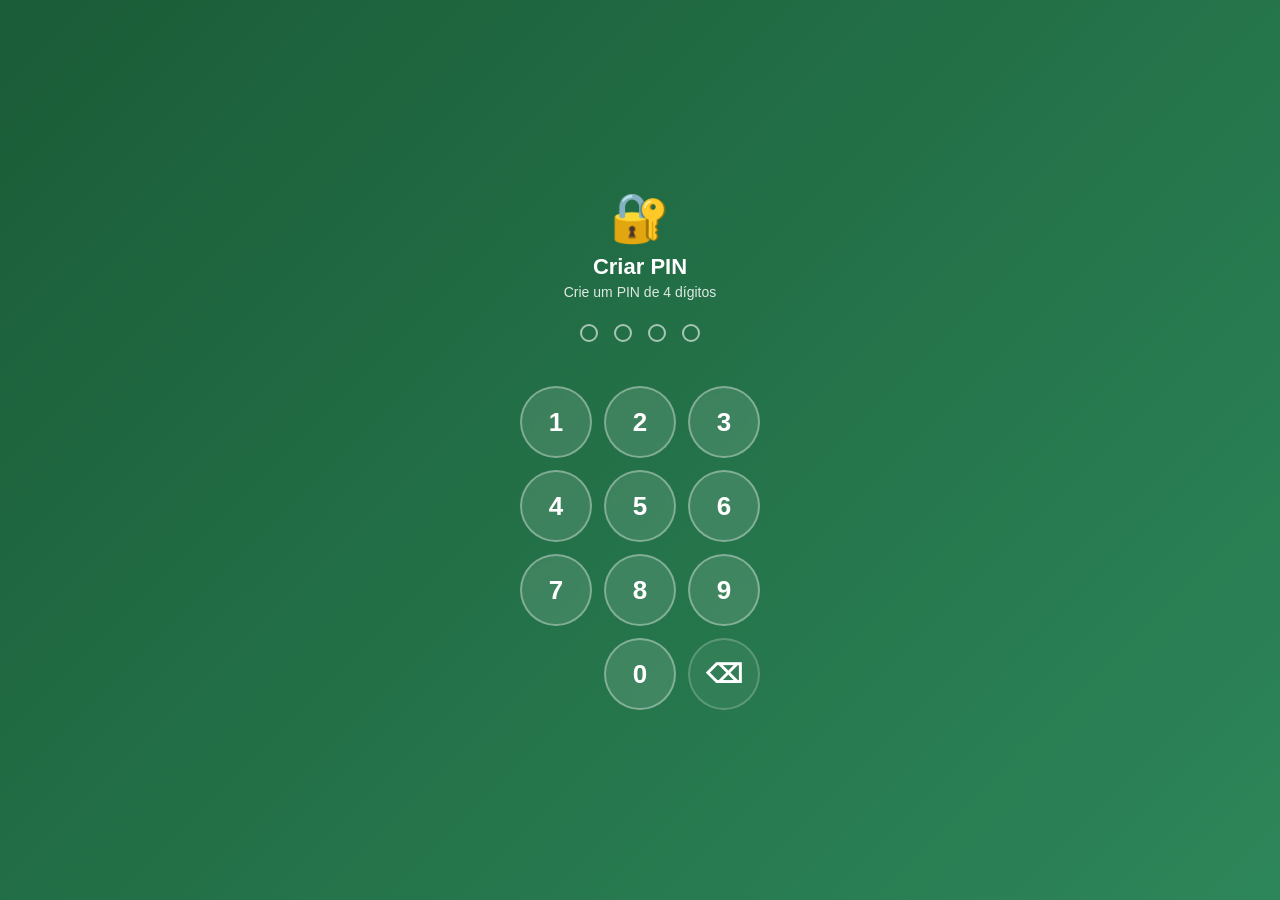
==== index.html @ 56c89a33 "Update index.html" ====
<!DOCTYPE html>
<html lang="pt-BR">
<head>
    <meta charset="UTF-8">
    <meta name="viewport" content="width=device-width, initial-scale=1.0, user-scalable=no, viewport-fit=cover">
    <meta name="theme-color" content="#2d8659">
    <meta name="apple-mobile-web-app-capable" content="yes">
    <meta name="apple-mobile-web-app-status-bar-style" content="black-translucent">
    <title>O Bolso do Fred</title>
    <link rel="manifest" href="./manifest.json">
    <link rel="apple-touch-icon" href="./icons/icon-192.png">
    <link rel="icon" type="image/png" href="./icons/icon-192.png">
    <link rel="stylesheet" href="./style.css">
</head>
<body>

<!-- TOAST -->
<div id="toast" class="toast"></div>

<!-- ===== ONBOARDING WIZARD ===== -->
<div class="modal-overlay" id="onboarding-overlay">
    <div class="modal onboarding-modal">
        <!-- STEP 1: Boas-vindas -->
        <div class="onboarding-step active" id="onboarding-step-1">
            <div class="onboarding-illustration">🎉</div>
            <h2 class="onboarding-title">Bem-vindo ao Bolso do Fred!</h2>
            <p class="onboarding-text">
                Vamos configurar seu app em poucos segundos para que tudo funcione perfeitamente desde o início.
            </p>
            <button class="btn-primary onboarding-btn" onclick="onboardingNext(2)">Começar →</button>
        </div>
        <!-- STEP 2: Saldo em conta -->
        <div class="onboarding-step" id="onboarding-step-2">
            <div class="onboarding-illustration">🏦</div>
            <h2 class="onboarding-title">Saldo em conta</h2>
            <p class="onboarding-text">
                Quanto você tem disponível hoje nas suas contas bancárias, carteira digital, etc?
            </p>
            <div class="form-group">
                <label class="form-label">Saldo atual em conta</label>
                <input type="tel" id="onboarding-saldo-conta" class="form-input input-valor" placeholder="R$ 0,00" inputmode="decimal">
            </div>
            <p class="onboarding-hint">💡 Se não souber o valor exato, coloque uma estimativa. Você pode ajustar depois em Configurações.</p>
            <div class="onboarding-nav">
                <button class="btn-secundario" onclick="onboardingBack(1)">← Voltar</button>
                <button class="btn-primary onboarding-btn" onclick="onboardingNext(3)">Próximo →</button>
            </div>
        </div>
        <!-- STEP 3: Investimentos -->
        <div class="onboarding-step" id="onboarding-step-3">
            <div class="onboarding-illustration">📈</div>
            <h2 class="onboarding-title">Investimentos</h2>
            <p class="onboarding-text">
                Possui algum valor investido? (poupança, CDB, ações, cripto, etc.)
            </p>
            <div class="form-group">
                <label class="form-label">Total investido</label>
                <input type="tel" id="onboarding-saldo-invest" class="form-input input-valor" placeholder="R$ 0,00" inputmode="decimal">
            </div>
            <p class="onboarding-hint">💡 Se não tem investimentos, pode deixar em R$ 0,00.</p>
            <div class="onboarding-nav">
                <button class="btn-secundario" onclick="onboardingBack(2)">← Voltar</button>
                <button class="btn-primary onboarding-btn" onclick="onboardingNext(4)">Próximo →</button>
            </div>
        </div>
        <!-- STEP 4: Confirmação -->
        <div class="onboarding-step" id="onboarding-step-4">
            <div class="onboarding-illustration">✅</div>
            <h2 class="onboarding-title">Tudo pronto!</h2>
            <p class="onboarding-text">Confira seus saldos iniciais:</p>
            <div class="onboarding-resumo">
                <div class="onboarding-resumo-row">
                    <span class="onboarding-resumo-label">🏦 Saldo em conta</span>
                    <span class="onboarding-resumo-valor" id="onboarding-confirm-conta">R$ 0,00</span>
                </div>
                <div class="onboarding-resumo-row">
                    <span class="onboarding-resumo-label">📈 Investimentos</span>
                    <span class="onboarding-resumo-valor" id="onboarding-confirm-invest">R$ 0,00</span>
                </div>
                <div class="onboarding-resumo-row destaque">
                    <span class="onboarding-resumo-label"><strong>💰 Patrimônio total</strong></span>
                    <span class="onboarding-resumo-valor destaque" id="onboarding-confirm-total">R$ 0,00</span>
                </div>
            </div>
            <p class="onboarding-hint">💡 Você pode alterar esses valores a qualquer momento em <strong>Mais → Configurações</strong>.</p>
            <button class="btn-primary onboarding-btn" onclick="onboardingFinish()">🚀 Começar a usar!</button>
        </div>
        <!-- Indicador de progresso -->
        <div class="onboarding-progress">
            <div class="onboarding-dot active" data-step="1"></div>
            <div class="onboarding-dot" data-step="2"></div>
            <div class="onboarding-dot" data-step="3"></div>
            <div class="onboarding-dot" data-step="4"></div>
        </div>
    </div>
</div>

<!-- ===== TELA PIN ===== -->
<div id="screen-pin" class="screen active">
    <div class="pin-container">
        <div class="pin-logo">💰</div>
        <h1 class="pin-title">O Bolso do Fred</h1>
        <p class="pin-subtitle">Digite seu PIN</p>
        <div class="pin-dots" id="pin-dots">
            <span class="dot"></span><span class="dot"></span><span class="dot"></span><span class="dot"></span>
        </div>
        <p class="pin-error" id="pin-error"></p>
        <div class="pin-pad">
            <button class="pin-key" data-key="1">1</button>
            <button class="pin-key" data-key="2">2</button>
            <button class="pin-key" data-key="3">3</button>
            <button class="pin-key" data-key="4">4</button>
            <button class="pin-key" data-key="5">5</button>
            <button class="pin-key" data-key="6">6</button>
            <button class="pin-key" data-key="7">7</button>
            <button class="pin-key" data-key="8">8</button>
            <button class="pin-key" data-key="9">9</button>
            <button class="pin-key pin-key-empty"></button>
            <button class="pin-key" data-key="0">0</button>
            <button class="pin-key pin-key-delete" data-key="delete">⌫</button>
        </div>
    </div>
</div>

<!-- ===== TELA CRIAR PIN ===== -->
<div id="screen-create-pin" class="screen">
    <div class="pin-container">
        <div class="pin-logo">🔐</div>
        <h1 class="pin-title">Criar PIN</h1>
        <p class="pin-subtitle" id="create-pin-subtitle">Crie um PIN de 4 dígitos</p>
        <div class="pin-dots" id="create-pin-dots">
            <span class="dot"></span><span class="dot"></span><span class="dot"></span><span class="dot"></span>
        </div>
        <p class="pin-error" id="create-pin-error"></p>
        <div class="pin-pad">
            <button class="pin-key" data-create-key="1">1</button>
            <button class="pin-key" data-create-key="2">2</button>
            <button class="pin-key" data-create-key="3">3</button>
            <button class="pin-key" data-create-key="4">4</button>
            <button class="pin-key" data-create-key="5">5</button>
            <button class="pin-key" data-create-key="6">6</button>
            <button class="pin-key" data-create-key="7">7</button>
            <button class="pin-key" data-create-key="8">8</button>
            <button class="pin-key" data-create-key="9">9</button>
            <button class="pin-key pin-key-empty"></button>
            <button class="pin-key" data-create-key="0">0</button>
            <button class="pin-key pin-key-delete" data-create-key="delete">⌫</button>
        </div>
    </div>
</div>

<!-- ===== DASHBOARD ===== -->
<div id="screen-dashboard" class="screen">
    <div class="header-dashboard">
        <div class="header-left">
            <h1 class="header-title">O Bolso do Fred</h1>
            <p class="header-month" id="mes-atual">Abril</p>
        </div>
        <button class="header-btn-icon" id="btn-settings">⚙️</button>
    </div>
    <div class="content-scroll">
        <!-- Patrimônio -->
        <div class="card card-patrimonio">
            <div class="patrimonio-header">
                <span class="patrimonio-label">Patrimônio Total</span>
            </div>
            <div class="patrimonio-valor" id="patrimonio-total">R$ 0,00</div>
            <div class="patrimonio-detalhes">
                <div class="patrimonio-item"><span class="patrimonio-item-label">Saldo Livre</span><span class="patrimonio-item-valor" id="saldo-livre">R$ 0,00</span></div>
                <div class="patrimonio-item"><span class="patrimonio-item-label">Investido</span><span class="patrimonio-item-valor" id="total-investido">R$ 0,00</span></div>
            </div>
        </div>
        <!-- Resumo -->
        <div class="card card-resumo">
            <div class="resumo-grid">
                <div class="resumo-item receita"><span class="resumo-label">Receitas</span><span class="resumo-valor" id="total-receitas">+ R$ 0,00</span></div>
                <div class="resumo-item gasto"><span class="resumo-label">Gastos</span><span class="resumo-valor" id="total-gastos">- R$ 0,00</span></div>
                <div class="resumo-item investimento"><span class="resumo-label">Investido</span><span class="resumo-valor" id="total-investido-mes">→ R$ 0,00</span></div>
            </div>
        </div>
        <!-- Orçamento -->
        <div class="card" id="card-orcamento" style="display:none;">
            <div class="card-header"><span class="card-title">🎯 Orçamento & Metas</span><button class="card-link" id="btn-ver-metas">Ver Todas →</button></div>
            <div id="orcamento-geral"></div>
            <div id="metas-preview"></div>
        </div>
        <!-- Fixas Pendentes -->
        <div class="card" id="card-fixas-pendentes" style="display:none;">
            <div class="card-header"><span class="card-title">🔁 Fixas Pendentes</span><button class="card-link" id="btn-ver-fixas-dash">Ver Todas →</button></div>
            <div id="fixas-pendentes-list"></div>
            <button class="btn-secundario" id="btn-aplicar-fixas-dash" style="margin-top:8px;">✅ Aplicar Todas</button>
        </div>
        <!-- Movimentações -->
        <div class="card">
            <div class="card-header"><span class="card-title">📋 Últimas Movimentações</span><button class="card-link" id="btn-ver-todas">Ver Todas →</button></div>
            <div id="movimentacoes-list"></div>
        </div>
    </div>
</div>

<!-- ===== NOVO REGISTRO ===== -->
<div id="screen-novo-registro" class="screen">
    <div class="header-sub">
        <button class="header-btn-back" id="btn-back-registro">← Voltar</button>
        <h2 class="header-sub-title" id="titulo-registro">Novo Registro</h2>
    </div>
    <div class="content-scroll">
        <form id="form-registro" class="form-container">
            <div class="tipo-selector">
                <button type="button" class="tipo-btn active" data-tipo="gasto">💸 Gasto</button>
                <button type="button" class="tipo-btn" data-tipo="receita">💵 Receita</button>
                <button type="button" class="tipo-btn" data-tipo="investimento">📈 Investir</button>
                <button type="button" class="tipo-btn" data-tipo="resgate">🔄 Resgate</button>
            </div>
            <div class="form-group">
                <label class="form-label">Valor *</label>
                <input type="text" inputmode="numeric" id="input-valor" class="form-input input-valor" placeholder="0,00" required>
            </div>
            <div class="form-group">
                <label class="form-label">Descrição</label>
                <input type="text" id="input-descricao" class="form-input" placeholder="Ex: Almoço no restaurante" maxlength="50">
            </div>
            <div class="form-group">
                <label class="form-label">Data *</label>
                <input type="date" id="input-data" class="form-input" required>
            </div>
            <div class="form-group" id="group-categoria">
                <label class="form-label">Categoria</label>
                <select id="select-categoria" class="form-input"></select>
            </div>
            <div class="form-group" id="group-metodo">
                <label class="form-label">Método</label>
                <div class="chips" id="chips-metodo">
                    <button type="button" class="chip active" data-metodo="credito">💳 Crédito</button>
                    <button type="button" class="chip" data-metodo="debito">💰 Débito</button>
                    <button type="button" class="chip" data-metodo="pix">📲 Pix</button>
                    <button type="button" class="chip" data-metodo="boleto">📄 Boleto</button>
                    <button type="button" class="chip" data-metodo="dinheiro">💵 Dinheiro</button>
                </div>
            </div>
            <div class="form-group hidden" id="group-tipo-investimento">
                <label class="form-label">Tipo de Investimento</label>
                <select id="select-tipo-investimento" class="form-input">
                    <option value="cdb">🏦 CDB</option>
                    <option value="tesouro">🇧🇷 Tesouro Direto</option>
                    <option value="fundo">📊 Fundo</option>
                    <option value="acoes">📈 Ações</option>
                    <option value="fii">🏢 FII</option>
                    <option value="cripto">₿ Cripto</option>
                    <option value="poupanca">🐷 Poupança</option>
                    <option value="previdencia">🔮 Previdência</option>
                    <option value="outro">📌 Outro</option>
                </select>
            </div>
            <div class="form-group">
                <label class="form-label">Nota (opcional)</label>
                <textarea id="input-nota" class="form-input form-textarea" placeholder="Anotação extra..." maxlength="100"></textarea>
            </div>
            <button type="submit" class="btn-primary" id="btn-salvar">💾 Salvar</button>
        </form>
    </div>
</div>

<!-- ===== HISTÓRICO ===== -->
<div id="screen-historico" class="screen">
    <div class="header-sub">
        <button class="header-btn-back" data-back="dashboard">← Voltar</button>
        <h2 class="header-sub-title">Histórico</h2>
    </div>
    <div class="content-scroll">
        <div class="filtros-container">
            <div class="filtro-chips">
                <button class="filtro-chip active" data-filtro-tipo="todos">Todos</button>
                <button class="filtro-chip" data-filtro-tipo="receita">Receitas</button>
                <button class="filtro-chip" data-filtro-tipo="gasto">Gastos</button>
                <button class="filtro-chip" data-filtro-tipo="investimento">Invest.</button>
                <button class="filtro-chip" data-filtro-tipo="resgate">Resgates</button>
            </div>
            <div class="filtro-mes">
                <button class="filtro-mes-btn" id="filtro-mes-prev">◀</button>
                <span class="filtro-mes-label" id="filtro-mes-label">Abril 2026</span>
                <button class="filtro-mes-btn" id="filtro-mes-next">▶</button>
                <button class="filtro-chip filtro-todos-meses" id="filtro-todos-meses">Todos</button>
            </div>
        </div>
        <div class="historico-summary">
            <span id="historico-count">0 registros</span>
            <span id="historico-soma">Saldo: R$ 0,00</span>
        </div>
        <div id="historico-list"></div>
    </div>
</div>

<!-- ===== GRÁFICOS ===== -->
<div id="screen-graficos" class="screen">
    <div class="header-sub">
        <button class="header-btn-back" data-back="dashboard">← Voltar</button>
        <h2 class="header-sub-title">Gráficos</h2>
    </div>
    <div class="content-scroll">
        <div class="filtro-mes" style="margin-bottom:16px;">
            <button class="filtro-mes-btn" id="grafico-mes-prev">◀</button>
            <span class="filtro-mes-label" id="grafico-mes-label">Abril 2026</span>
            <button class="filtro-mes-btn" id="grafico-mes-next">▶</button>
        </div>
        <div class="card"><div class="card-header"><span class="card-title">⚖️ Balanço</span></div><div id="grafico-balanco"></div></div>
        <div class="card"><div class="card-header"><span class="card-title">🥧 Gastos por Categoria</span></div><div id="grafico-pizza-container"></div></div>
        <div class="card"><div class="card-header"><span class="card-title">📊 Últimos 6 Meses</span></div><div class="barras-legenda"><span class="legenda-item"><span class="legenda-dot" style="background:var(--green-medium)"></span>Receitas</span><span class="legenda-item"><span class="legenda-dot" style="background:var(--red-medium)"></span>Gastos</span><span class="legenda-item"><span class="legenda-dot" style="background:var(--purple-medium)"></span>Invest.</span></div><div class="barras-container" id="grafico-barras-container"></div></div>
        <div class="card"><div class="card-header"><span class="card-title">💰 Evolução do Patrimônio</span></div><div id="grafico-patrimonio-container"></div></div>
        <div class="card"><div class="card-header"><span class="card-title">🏆 Top 5 Maiores Gastos</span></div><div id="grafico-top-list"></div></div>
        <div class="card">
            <div class="card-header"><span class="card-title">📊 Projeção Financeira</span></div>
            <div id="projecao-chart-container"></div>
            <div id="projecao-tabela"></div>
            <div id="projecao-info"></div>
        </div>
    </div>
</div>

<!-- ===== METAS ===== -->
<div id="screen-metas" class="screen">
    <div class="header-sub">
        <button class="header-btn-back" data-back="dashboard">← Voltar</button>
        <h2 class="header-sub-title">Metas & Orçamento</h2>
    </div>
    <div class="content-scroll">
        <div class="card">
            <div class="card-header"><span class="card-title">💰 Orçamento Geral</span></div>
            <p class="card-desc">Limite mensal total de gastos</p>
            <div class="form-group"><input type="text" inputmode="numeric" id="input-orcamento-geral" class="form-input" placeholder="0,00"></div>
            <button class="btn-primary" id="btn-salvar-orcamento">💾 Salvar Orçamento</button>
            <div id="orcamento-status" style="margin-top:12px;"></div>
        </div>
        <div class="card">
            <div class="card-header"><span class="card-title">🎯 Metas por Categoria</span></div>
            <div id="metas-categorias-list"></div>
        </div>
        <div class="card">
            <div class="card-header"><span class="card-title">📊 Resumo</span></div>
            <div id="metas-resumo-list"></div>
        </div>
    </div>
</div>

<!-- ===== FIXAS ===== -->
<div id="screen-fixas" class="screen">
    <div class="header-sub">
        <button class="header-btn-back" data-back="dashboard">← Voltar</button>
        <h2 class="header-sub-title">Receitas & Gastos Fixos</h2>
    </div>
    <div class="content-scroll">
        <div class="card" id="card-fixas-pend-full" style="display:none;">
            <div class="card-header"><span class="card-title">⏳ Pendentes este mês</span></div>
            <div id="fixas-pend-full-list"></div>
            <button class="btn-secundario" id="btn-aplicar-todas" style="margin-top:8px;">✅ Aplicar Todas</button>
        </div>
        <div class="filtro-chips" style="margin-bottom:12px;">
            <button class="filtro-chip active" data-filtro-fixa="todos">Todas</button>
            <button class="filtro-chip" data-filtro-fixa="receita">Receitas</button>
            <button class="filtro-chip" data-filtro-fixa="gasto">Gastos</button>
            <button class="filtro-chip" data-filtro-fixa="investimento">Invest.</button>
        </div>
        <div id="fixas-list"></div>
        <div class="card" style="margin-top:16px;"><div id="fixas-totais"></div></div>
        <button class="btn-primary" id="btn-nova-fixa" style="margin-top:16px;">➕ Nova Fixa</button>
    </div>
</div>

<!-- ===== MAIS ===== -->
<div id="screen-mais" class="screen">
    <div class="header-sub">
        <button class="header-btn-back" data-back="dashboard">← Voltar</button>
        <h2 class="header-sub-title">Mais</h2>
    </div>
    <div class="content-scroll">
        <div class="mais-grid">
            <button class="mais-item" data-mais-nav="metas"><span class="mais-icon">🎯</span><span class="mais-label">Metas</span></button>
            <button class="mais-item" data-mais-nav="fixas"><span class="mais-icon">🔁</span><span class="mais-label">Fixas</span></button>
            <button class="mais-item" data-mais-nav="categorias"><span class="mais-icon">🏷️</span><span class="mais-label">Categorias</span></button>
            <button class="mais-item" data-mais-nav="dados"><span class="mais-icon">📁</span><span class="mais-label">Dados</span></button>
            <button class="mais-item" data-mais-nav="notificacoes"><span class="mais-icon">🔔</span><span class="mais-label">Alertas</span></button>
            <button class="mais-item" data-mais-nav="settings"><span class="mais-icon">⚙️</span><span class="mais-label">Config.</span></button>
        </div>
    </div>
</div>

<!-- ===== CATEGORIAS ===== -->
<div id="screen-categorias" class="screen">
    <div class="header-sub">
        <button class="header-btn-back" data-back="mais">← Voltar</button>
        <h2 class="header-sub-title">Categorias</h2>
    </div>
    <div class="content-scroll">
        <div class="card">
            <div class="card-header"><span class="card-title">🏷️ Suas Categorias</span></div>
            <p class="card-desc">Gerencie as categorias de gastos</p>
            <div id="categorias-list"></div>
            <button class="btn-primary" id="btn-nova-categoria" style="margin-top:16px;">➕ Nova Categoria</button>
        </div>
    </div>
</div>

<!-- ===== DADOS ===== -->
<div id="screen-dados" class="screen">
    <div class="header-sub">
        <button class="header-btn-back" data-back="mais">← Voltar</button>
        <h2 class="header-sub-title">Dados</h2>
    </div>
    <div class="content-scroll">
        <div class="card">
            <div class="card-header"><span class="card-title">📊 Estatísticas</span></div>
            <div id="dados-stats"></div>
        </div>
        <div class="card">
            <div class="card-header"><span class="card-title">💾 Backup JSON</span></div>
            <button class="btn-primary" id="btn-exportar-json">📤 Exportar Backup</button>
            <div style="margin-top:12px;"><label class="btn-secundario" style="display:inline-block;cursor:pointer;">📥 Importar Backup<input type="file" id="input-importar-json" accept=".json" style="display:none;"></label></div>
        </div>
        <div class="card">
            <div class="card-header"><span class="card-title">📊 Exportar CSV</span></div>
            <div class="filtro-mes" style="margin-bottom:12px;">
                <button class="filtro-mes-btn" id="csv-mes-prev">◀</button>
                <span class="filtro-mes-label" id="csv-mes-label">Abril 2026</span>
                <button class="filtro-mes-btn" id="csv-mes-next">▶</button>
                <button class="filtro-chip filtro-todos-meses" id="csv-todos-meses">Todos</button>
            </div>
            <div class="chips" style="margin-bottom:12px;">
                <button class="chip active" id="csv-formato-excel">Excel (;)</button>
                <button class="chip" id="csv-formato-sheets">Sheets (,)</button>
            </div>
            <button class="btn-primary" id="btn-exportar-csv">📊 Exportar CSV</button>
        </div>
        <div class="card">
            <div class="card-header"><span class="card-title">📝 Relatório Mensal</span></div>
            <div class="filtro-mes" style="margin-bottom:12px;">
                <button class="filtro-mes-btn" id="relatorio-mes-prev">◀</button>
                <span class="filtro-mes-label" id="relatorio-mes-label">Abril 2026</span>
                <button class="filtro-mes-btn" id="relatorio-mes-next">▶</button>
            </div>
            <button class="btn-primary" id="btn-gerar-relatorio">📝 Gerar Relatório</button>
            <div id="relatorio-output" style="display:none;margin-top:12px;">
                <pre id="relatorio-texto" class="relatorio-pre"></pre>
                <div class="relatorio-actions">
                    <button class="btn-secundario" id="btn-copiar-relatorio">📋 Copiar</button>
                    <button class="btn-secundario" id="btn-compartilhar-relatorio">📤 Compartilhar</button>
                </div>
            </div>
        </div>
    </div>
</div>

<!-- ===== NOTIFICAÇÕES ===== -->
<div id="screen-notificacoes" class="screen">
    <div class="header-sub">
        <button class="header-btn-back" data-back="mais">← Voltar</button>
        <h2 class="header-sub-title">Alertas & Lembretes</h2>
    </div>
    <div class="content-scroll">
        <div class="card">
            <div class="notif-status"><span class="notif-status-icon" id="notif-status-icon">🔕</span><span class="notif-status-text" id="notif-status-text">Notificações desativadas</span></div>
            <button class="btn-primary" id="btn-ativar-notif">🔔 Ativar Notificações</button>
        </div>
        <div class="card">
            <div class="card-header"><span class="card-title">⚙️ Preferências</span></div>
            <div class="setting-row"><span class="setting-label">🔁 Alerta de Fixas</span><label class="toggle"><input type="checkbox" id="toggle-alerta-fixas" checked><span class="toggle-slider"></span></label></div>
            <div class="setting-row"><span class="setting-label">🎯 Alerta de Metas</span><label class="toggle"><input type="checkbox" id="toggle-alerta-metas" checked><span class="toggle-slider"></span></label></div>
            <div class="setting-row"><span class="setting-label">📊 Resumo Semanal</span><label class="toggle"><input type="checkbox" id="toggle-alerta-semanal"><span class="toggle-slider"></span></label></div>
            <div class="setting-row"><span class="setting-label">⏰ Horário</span><select id="select-notif-hora" class="form-input" style="width:auto;"><option value="08:00">08:00</option><option value="09:00">09:00</option><option value="10:00">10:00</option><option value="12:00">12:00</option><option value="18:00">18:00</option><option value="20:00" selected>20:00</option><option value="22:00">22:00</option></select></div>
            <button class="btn-secundario" id="btn-salvar-horario">💾 Salvar Horário</button>
        </div>
        <div class="card">
            <div class="card-header"><span class="card-title">📌 Lembretes</span></div>
            <div id="lembretes-list"></div>
            <button class="btn-primary" id="btn-novo-lembrete" style="margin-top:12px;">➕ Novo Lembrete</button>
        </div>
        <div class="card">
            <div class="card-header"><span class="card-title">📜 Histórico de Notificações</span></div>
            <div id="notificacoes-historico-list"></div>
            <button class="btn-secundario" id="btn-limpar-notifs" style="margin-top:8px;">🗑️ Limpar Histórico</button>
        </div>
    </div>
</div>

<!-- ===== CONFIGURAÇÕES ===== -->
<div id="screen-settings" class="screen">
    <div class="header-sub">
        <button class="header-btn-back" data-back="dashboard">← Voltar</button>
        <h2 class="header-sub-title">Configurações</h2>
    </div>
    <div class="content-scroll">
        <div class="card">
            <div class="card-header"><span class="card-title">🏦 Saldo Inicial</span></div>
            <p class="card-desc">Informe seus saldos atuais para o app calcular corretamente desde o início.</p>
            <div class="form-group">
                <label class="form-label">Saldo em conta (disponível)</label>
                <input type="text" inputmode="numeric" id="input-saldo-inicial" class="form-input" placeholder="0,00">
            </div>
            <div class="form-group">
                <label class="form-label">Total já investido</label>
                <input type="text" inputmode="numeric" id="input-investido-inicial" class="form-input" placeholder="0,00">
            </div>
            <div id="saldo-inicial-status" style="margin-top:8px;"></div>
            <button class="btn-primary" id="btn-salvar-saldo-inicial">💾 Salvar Saldo Inicial</button>
        </div>
        <div class="card">
            <div class="card-header"><span class="card-title">🎨 Aparência</span></div>
            <div class="setting-row"><span class="setting-label">🌙 Modo Escuro</span><label class="toggle"><input type="checkbox" id="toggle-dark-mode"><span class="toggle-slider"></span></label></div>
            <div class="setting-row"><span class="setting-label">🔄 Tema Automático</span><label class="toggle"><input type="checkbox" id="toggle-auto-theme" checked><span class="toggle-slider"></span></label></div>
            <p class="setting-desc" id="theme-auto-desc">Acompanha o sistema</p>
        </div>
        <div class="card">
            <div class="card-header"><span class="card-title">🔐 Segurança</span></div>
            <button class="btn-secundario" id="btn-alterar-pin">🔑 Alterar PIN</button>
        </div>
        <div class="card">
            <div class="card-header"><span class="card-title">⚠️ Zona de Perigo</span></div>
            <button class="btn-danger" id="btn-reset-dados">🗑️ Apagar Todos os Dados</button>
        </div>
        <div class="app-version">O Bolso do Fred v2.5</div>
    </div>
</div>

<!-- ===== MODAIS ===== -->
<!-- Modal Detalhes -->
<div class="modal-overlay" id="modal-overlay">
    <div class="modal">
        <div class="modal-header"><span class="modal-title" id="modal-title">Detalhes</span><button class="modal-close" id="modal-close">✕</button></div>
        <div class="modal-body" id="modal-body"></div>
        <div class="modal-actions"><button class="btn-secundario" id="modal-btn-edit">✏️ Editar</button><button class="btn-danger-sm" id="modal-btn-delete">🗑️ Excluir</button></div>
    </div>
</div>
<!-- Modal Confirmação -->
<div class="modal-overlay" id="modal-confirm-overlay">
    <div class="modal modal-confirm">
        <p class="confirm-text" id="confirm-text">Tem certeza?</p>
        <div class="modal-actions"><button class="btn-secundario" id="confirm-cancel">Cancelar</button><button class="btn-danger-sm" id="confirm-delete">Excluir</button></div>
    </div>
</div>
<!-- Modal Meta -->
<div class="modal-overlay" id="modal-meta-overlay">
    <div class="modal">
        <div class="modal-header"><span class="modal-title" id="modal-meta-title">Meta</span><button class="modal-close" id="modal-meta-close">✕</button></div>
        <div class="modal-body">
            <p id="meta-modal-desc" class="card-desc"></p>
            <div class="form-group"><label class="form-label">Valor limite (mensal)</label><input type="text" inputmode="numeric" id="input-meta-valor" class="form-input" placeholder="0,00"></div>
        </div>
        <div class="modal-actions"><button class="btn-danger-sm" id="meta-btn-remover">🗑️ Remover</button><button class="btn-primary" id="meta-btn-salvar">💾 Salvar</button></div>
    </div>
</div>
<!-- Modal Fixa -->
<div class="modal-overlay" id="modal-fixa-overlay">
    <div class="modal">
        <div class="modal-header"><span class="modal-title" id="modal-fixa-title">Nova Fixa</span><button class="modal-close" id="modal-fixa-close">✕</button></div>
        <div class="modal-body">
            <div class="chips" id="chips-fixa-tipo" style="margin-bottom:12px;">
                <button type="button" class="chip active" data-fixa-tipo="receita">💵 Receita</button>
                <button type="button" class="chip" data-fixa-tipo="gasto">💸 Gasto</button>
                <button type="button" class="chip" data-fixa-tipo="investimento">📈 Invest.</button>
            </div>
            <div class="form-group"><label class="form-label">Descrição *</label><input type="text" id="input-fixa-desc" class="form-input" placeholder="Ex: Salário" maxlength="40"></div>
            <div class="form-group"><label class="form-label">Valor *</label><input type="text" inputmode="numeric" id="input-fixa-valor" class="form-input" placeholder="0,00"></div>
            <div class="form-group"><label class="form-label">Dia do mês</label><select id="select-fixa-dia" class="form-input"></select></div>
            <div class="form-group hidden" id="group-fixa-categoria"><label class="form-label">Categoria</label><select id="select-fixa-categoria" class="form-input"></select></div>
            <div class="form-group hidden" id="group-fixa-tipo-inv"><label class="form-label">Tipo Investimento</label><select id="select-fixa-tipo-inv" class="form-input"><option value="cdb">🏦 CDB</option><option value="tesouro">🇧🇷 Tesouro</option><option value="fundo">📊 Fundo</option><option value="acoes">📈 Ações</option><option value="fii">🏢 FII</option><option value="cripto">₿ Cripto</option><option value="poupanca">🐷 Poupança</option><option value="previdencia">🔮 Previdência</option><option value="outro">📌 Outro</option></select></div>
            <div class="form-group" id="group-fixa-metodo"><label class="form-label">Método</label><select id="select-fixa-metodo" class="form-input"><option value="pix">📲 Pix</option><option value="debito">💰 Débito</option><option value="credito">💳 Crédito</option><option value="boleto">📄 Boleto</option><option value="dinheiro">💵 Dinheiro</option></select></div>
        </div>
        <div class="modal-actions"><button class="btn-secundario" id="fixa-btn-cancelar">Cancelar</button><button class="btn-primary" id="fixa-btn-salvar">💾 Salvar</button></div>
    </div>
</div>
<!-- Modal Fixa Detalhe -->
<div class="modal-overlay" id="modal-fixa-detalhe-overlay">
    <div class="modal">
        <div class="modal-header"><span class="modal-title" id="modal-fixa-detalhe-title">Fixa</span><button class="modal-close" id="modal-fixa-detalhe-close">✕</button></div>
        <div class="modal-body" id="modal-fixa-detalhe-body"></div>
        <div class="modal-actions"><button class="btn-secundario" id="fixa-detalhe-btn-edit">✏️ Editar</button><button class="btn-danger-sm" id="fixa-detalhe-btn-delete">🗑️ Excluir</button></div>
    </div>
</div>
<!-- Modal Import -->
<div class="modal-overlay" id="modal-import-overlay">
    <div class="modal modal-confirm">
        <p class="confirm-text">📥 Importar Backup</p>
        <div id="import-preview"></div>
        <div class="modal-actions"><button class="btn-secundario" id="import-cancel">Cancelar</button><button class="btn-danger-sm" id="import-confirm">Substituir Dados</button></div>
    </div>
</div>
<!-- Modal Lembrete -->
<div class="modal-overlay" id="modal-lembrete-overlay">
    <div class="modal">
        <div class="modal-header"><span class="modal-title">Novo Lembrete</span><button class="modal-close" id="modal-lembrete-close">✕</button></div>
        <div class="modal-body">
            <div class="form-group"><label class="form-label">Título *</label><input type="text" id="input-lembrete-titulo" class="form-input" placeholder="Ex: Pagar conta de luz" maxlength="40"></div>
            <div class="form-group"><label class="form-label">Data</label><input type="date" id="input-lembrete-data" class="form-input"></div>
            <div class="form-group"><label class="form-label">Repetir</label><select id="select-lembrete-repetir" class="form-input"><option value="nao">Não repetir</option><option value="diario">Diário</option><option value="semanal">Semanal</option><option value="mensal">Mensal</option></select></div>
        </div>
        <div class="modal-actions"><button class="btn-secundario" id="lembrete-btn-cancelar">Cancelar</button><button class="btn-primary" id="lembrete-btn-salvar">💾 Salvar</button></div>
    </div>
</div>
<!-- Modal Categoria -->
<div class="modal-overlay" id="modal-categoria-overlay">
    <div class="modal">
        <div class="modal-header"><span class="modal-title" id="modal-categoria-title">Nova Categoria</span><button class="modal-close" id="modal-categoria-close">✕</button></div>
        <div class="modal-body">
            <div class="form-group"><label class="form-label">Emoji / Ícone</label><input type="text" id="input-cat-icon" class="form-input" placeholder="Ex: 🎵" maxlength="4" style="font-size:24px;text-align:center;width:60px;"></div>
            <div class="form-group"><label class="form-label">Nome da Categoria *</label><input type="text" id="input-cat-nome" class="form-input" placeholder="Ex: Música, Pet, Assinaturas..." maxlength="20"></div>
        </div>
        <div class="modal-actions"><button class="btn-secundario" id="cat-btn-cancelar">Cancelar</button><button class="btn-primary" id="cat-btn-salvar">💾 Salvar</button></div>
    </div>
</div>

<!-- ===== NAV ===== -->
<nav class="bottom-nav" id="bottom-nav" style="display:none;">
    <button class="nav-item active" data-nav="dashboard"><span class="nav-icon">🏠</span><span class="nav-label">Início</span></button>
    <button class="nav-item" data-nav="historico"><span class="nav-icon">📋</span><span class="nav-label">Histórico</span></button>
    <button class="nav-item nav-add" id="btn-add"><span class="nav-add-icon">+</span></button>
    <button class="nav-item" data-nav="graficos"><span class="nav-icon">📊</span><span class="nav-label">Gráficos</span></button>
    <button class="nav-item" data-nav="mais"><span class="nav-icon">≡</span><span class="nav-label">Mais</span></button>
</nav>

<script src="./app.js"></script>
</body>
</html>
---- style.css ----
/* ===================================
   O BOLSO DO FRED — CSS v2.4
   =================================== */

:root {
    --green-dark: #1a5c37;
    --green-medium: #2d8659;
    --green-light: #e8f5ec;
    --green-lighter: #f0faf3;
    --red-medium: #d9534f;
    --red-light: #fde8e8;
    --yellow-light: #fff8e1;
    --yellow-medium: #f9a825;
    --purple-medium: #7c4dff;
    --bg-main: #f7faf8;
    --bg-card: #ffffff;
    --bg-card-alt: #f0f7f3;
    --text-primary: #1a2e23;
    --text-secondary: #3d5a4a;
    --text-muted: #8a9e90;
    --border-color: #e2ebe6;
    --input-bg: #f2f7f4;
    --shadow-sm: 0 1px 3px rgba(0,0,0,0.06);
    --shadow-md: 0 4px 12px rgba(0,0,0,0.08);
    --radius-sm: 8px;
    --radius-md: 12px;
    --radius-lg: 16px;
    --radius-full: 50%;
    --nav-height: 64px;
}

[data-theme="dark"] {
    --green-dark: #8ecda7;
    --green-medium: #4a9e68;
    --green-light: #1a2e23;
    --green-lighter: #121a16;
    --bg-main: #0d1210;
    --bg-card: #1a2420;
    --bg-card-alt: #1e2e26;
    --text-primary: #e2f0e8;
    --text-secondary: #a8c4b2;
    --text-muted: #5e7a6a;
    --border-color: #2a3d32;
    --input-bg: #1e2e26;
    --shadow-sm: 0 1px 3px rgba(0,0,0,0.2);
    --shadow-md: 0 4px 12px rgba(0,0,0,0.3);
}

*, *::before, *::after { box-sizing: border-box; margin: 0; padding: 0; }

body {
    font-family: -apple-system, BlinkMacSystemFont, 'Segoe UI', Roboto, sans-serif;
    background: var(--bg-main);
    color: var(--text-primary);
    min-height: 100vh;
    overflow-x: hidden;
    -webkit-font-smoothing: antialiased;
}

/* ===== SCREENS ===== */
.screen {
    display: none;
    flex-direction: column;
    min-height: 100vh;
    width: 100%;
    position: absolute;
    top: 0;
    left: 0;
}
.screen.active { display: flex; }

/* ===== PIN (corrigido — visível light & dark) ===== */
#screen-pin,
#screen-create-pin {
    background: linear-gradient(135deg, #1a5c37 0%, #2d8659 100%);
    z-index: 9999;
    position: fixed;
    top: 0; left: 0; right: 0; bottom: 0;
}

[data-theme="dark"] #screen-pin,
[data-theme="dark"] #screen-create-pin {
    background: linear-gradient(135deg, #0d261a 0%, #1a4a32 100%);
}

.pin-container {
    display: flex;
    flex-direction: column;
    align-items: center;
    justify-content: center;
    min-height: 100vh;
    padding: 24px;
    padding-top: calc(24px + env(safe-area-inset-top, 0px));
    position: relative;
    z-index: 1;
}
.pin-logo { font-size: 48px; margin-bottom: 8px; }
.pin-title { color: #ffffff; font-size: 22px; font-weight: 800; margin-bottom: 4px; }
.pin-subtitle { color: rgba(255,255,255,0.85); font-size: 14px; margin-bottom: 24px; }
.pin-dots { display: flex; gap: 16px; margin-bottom: 12px; }
.pin-dots .dot {
    width: 18px; height: 18px; border-radius: 50%;
    border: 2.5px solid rgba(255,255,255,0.6);
    background: transparent; transition: all 0.2s;
}
.pin-dots .dot.filled {
    background: #ffffff;
    border-color: #ffffff;
    box-shadow: 0 0 8px rgba(255,255,255,0.4);
}
.pin-dots .dot.error {
    border-color: #ff6b6b;
    background: #ff6b6b;
    animation: shake 0.3s ease;
}
@keyframes shake {
    0%, 100% { transform: translateX(0); }
    25% { transform: translateX(-6px); }
    75% { transform: translateX(6px); }
}
.pin-error { color: #ff8a8a; font-size: 13px; font-weight: 600; min-height: 20px; margin-bottom: 12px; }
.pin-pad {
    display: grid;
    grid-template-columns: repeat(3, 72px);
    gap: 12px;
    justify-content: center;
}
.pin-key {
    width: 72px; height: 72px; border-radius: 50%;
    border: 2px solid rgba(255,255,255,0.35);
    background: rgba(255,255,255,0.12);
    color: #ffffff;
    font-size: 26px; font-weight: 700;
    display: flex; align-items: center; justify-content: center;
    cursor: pointer; -webkit-tap-highlight-color: transparent;
    transition: all 0.15s; user-select: none;
    touch-action: manipulation; outline: none;
    -webkit-appearance: none; appearance: none;
    backdrop-filter: blur(4px);
    -webkit-backdrop-filter: blur(4px);
}
.pin-key:active {
    background: rgba(255,255,255,0.35);
    transform: scale(0.92);
    border-color: rgba(255,255,255,0.6);
}
.pin-key-empty {
    border: none !important;
    background: transparent !important;
    pointer-events: none;
    backdrop-filter: none;
    -webkit-backdrop-filter: none;
}
.pin-key-delete {
    border-color: rgba(255,255,255,0.2);
    background: rgba(255,255,255,0.06);
}
.pin-key-delete:active {
    background: rgba(255,255,255,0.25);
}

/* ===== HEADER DASHBOARD ===== */
.header-dashboard {
    display: flex;
    align-items: center;
    justify-content: space-between;
    padding: 16px 20px;
    padding-top: calc(16px + env(safe-area-inset-top, 0px));
    background: var(--bg-card);
    border-bottom: 1px solid var(--border-color);
    position: sticky;
    top: 0;
    z-index: 100;
    min-height: calc(56px + env(safe-area-inset-top, 0px));
}
.header-left { display: flex; flex-direction: column; }
.header-title { font-size: 18px; font-weight: 800; color: var(--text-primary); }
.header-month { font-size: 13px; color: var(--text-muted); font-weight: 600; margin-top: 2px; }
.header-btn-icon {
    width: 40px; height: 40px; min-width: 40px;
    border-radius: var(--radius-full);
    border: 1px solid var(--border-color);
    background: var(--input-bg);
    font-size: 20px; cursor: pointer;
    display: flex; align-items: center; justify-content: center;
    -webkit-tap-highlight-color: transparent;
    color: var(--text-primary);
}
.header-btn-icon:active { transform: scale(0.92); }

/* ===== HEADER SUB (TELAS INTERNAS) ===== */
.header-sub {
    display: flex;
    align-items: center;
    gap: 12px;
    padding: 14px 16px;
    padding-top: calc(14px + env(safe-area-inset-top, 0px));
    background: var(--bg-card);
    border-bottom: 1px solid var(--border-color);
    position: sticky;
    top: 0;
    z-index: 100;
    min-height: calc(52px + env(safe-area-inset-top, 0px));
}
.header-sub-title { font-size: 17px; font-weight: 800; flex: 1; }
.header-btn-back {
    background: none; border: none; color: var(--green-medium);
    font-size: 15px; font-weight: 700; cursor: pointer;
    -webkit-tap-highlight-color: transparent; padding: 4px 0;
    white-space: nowrap;
}

/* ===== HEADER GENÉRICO (legado / compatibilidade) ===== */
.header {
    display: flex;
    align-items: center;
    justify-content: space-between;
    padding: 12px 16px;
    padding-top: calc(12px + env(safe-area-inset-top, 0px));
    background: var(--bg-card);
    border-bottom: 1px solid var(--border-color);
    position: sticky;
    top: 0;
    z-index: 100;
    min-height: calc(52px + env(safe-area-inset-top, 0px));
    gap: 8px;
}
.header-btn {
    width: 40px; height: 40px; min-width: 40px; min-height: 40px;
    border-radius: var(--radius-full);
    border: 1px solid var(--border-color);
    background: var(--input-bg);
    font-size: 20px; line-height: 1; cursor: pointer;
    display: flex; align-items: center; justify-content: center;
    -webkit-tap-highlight-color: transparent;
    color: var(--text-primary); flex-shrink: 0;
    position: relative; z-index: 101;
}
.header-btn:active { transform: scale(0.92); }
.header-btn-placeholder { width: 40px; height: 40px; flex-shrink: 0; }

/* ===== NAVBAR ===== */
.bottom-nav {
    position: fixed;
    bottom: 0; left: 0; right: 0;
    height: calc(var(--nav-height) + env(safe-area-inset-bottom, 0px));
    background: var(--bg-card);
    border-top: 1px solid var(--border-color);
    display: flex;
    align-items: flex-start;
    justify-content: space-around;
    z-index: 1000;
    padding-top: 6px;
    padding-bottom: env(safe-area-inset-bottom, 0px);
}
.nav-item {
    display: flex; flex-direction: column; align-items: center; gap: 2px;
    background: none; border: none; color: var(--text-muted);
    font-size: 10px; cursor: pointer; -webkit-tap-highlight-color: transparent;
    padding: 4px 12px; transition: color 0.2s;
}
.nav-item.active { color: var(--green-medium); }
.nav-icon { font-size: 22px; }
.nav-label { font-weight: 600; }
.nav-add { margin-top: -16px; }
.nav-add-icon {
    width: 50px; height: 50px; border-radius: 50%;
    background: linear-gradient(135deg, var(--green-medium), var(--green-dark));
    color: white; font-size: 28px; font-weight: 300;
    display: flex; align-items: center; justify-content: center;
    box-shadow: 0 4px 14px rgba(45,134,89,0.35);
}
/* Legado */
.nav-item-add { margin-top: -20px; }
.nav-icon-add {
    width: 50px; height: 50px; border-radius: 50%;
    background: linear-gradient(135deg, var(--green-medium), var(--green-dark));
    color: white; font-size: 28px; font-weight: 300;
    display: flex; align-items: center; justify-content: center;
    box-shadow: 0 4px 14px rgba(45,134,89,0.35);
}

/* ===== SCROLLABLE CONTENT ===== */
.content-scroll,
.dashboard-content, .historico-content, .graficos-content, .mais-content,
.metas-content, .fixas-content, .settings-content, .dados-content,
.form-content, .notificacoes-content {
    flex: 1;
    overflow-y: auto;
    padding: 16px;
    padding-bottom: calc(var(--nav-height) + env(safe-area-inset-bottom, 0px) + 24px);
    -webkit-overflow-scrolling: touch;
}

/* ===== CARD ===== */
.card {
    background: var(--bg-card); border-radius: var(--radius-lg);
    padding: 18px; margin-bottom: 16px; box-shadow: var(--shadow-sm);
    border: 1px solid var(--border-color);
}
.card-header { display: flex; align-items: center; justify-content: space-between; margin-bottom: 12px; }
.card-header-row { display: flex; align-items: center; justify-content: space-between; margin-bottom: 12px; }
.card-title { font-size: 15px; font-weight: 800; }
.card-label { font-size: 13px; font-weight: 700; color: var(--text-muted); text-transform: uppercase; letter-spacing: 0.5px; }
.card-link { background: none; border: none; color: var(--green-medium); font-size: 13px; font-weight: 700; cursor: pointer; -webkit-tap-highlight-color: transparent; }
.card-desc { font-size: 12px; color: var(--text-muted); margin-bottom: 12px; }
.link-btn { background: none; border: none; color: var(--green-medium); font-size: 13px; font-weight: 700; cursor: pointer; -webkit-tap-highlight-color: transparent; }

/* ===== PATRIMÔNIO ===== */
.card-patrimonio { background: linear-gradient(135deg, #1a5c37 0%, #2d8659 100%); color: white; border: none; }
.card-patrimonio .card-label { color: rgba(255,255,255,0.8); }
.patrimonio-header { margin-bottom: 4px; }
.patrimonio-label { font-size: 13px; opacity: 0.85; font-weight: 600; color: rgba(255,255,255,0.8); }
.patrimonio-valor { font-size: 32px; font-weight: 800; margin: 4px 0 16px; }
.patrimonio-detalhes { display: flex; gap: 16px; }
.patrimonio-row { display: flex; align-items: center; gap: 16px; }
.patrimonio-item { flex: 1; }
.patrimonio-item-label { font-size: 11px; opacity: 0.8; display: block; }
.patrimonio-item-valor { font-size: 16px; font-weight: 700; display: block; margin-top: 2px; }
.patrimonio-divider { width: 1px; height: 36px; background: rgba(255,255,255,0.3); }

/* ===== RESUMO MÊS ===== */
.card-resumo { padding: 14px; }
.resumo-grid { display: grid; grid-template-columns: repeat(3, 1fr); gap: 8px; }
.resumo-item { text-align: center; padding: 8px 4px; }
.resumo-label { font-size: 11px; color: var(--text-muted); display: block; font-weight: 600; }
.resumo-valor { font-size: 13px; font-weight: 700; display: block; margin-top: 4px; }
.resumo-item.receita .resumo-valor { color: var(--green-medium); }
.resumo-item.gasto .resumo-valor { color: var(--red-medium); }
.resumo-item.investimento .resumo-valor { color: var(--purple-medium); }
/* Legado */
.resumo-mes { margin: 16px 0 8px; }
.resumo-mes-label { font-size: 15px; font-weight: 700; }
.resumo-cards { display: grid; grid-template-columns: repeat(3, 1fr); gap: 8px; margin-bottom: 16px; }
.resumo-card { background: var(--bg-card); border-radius: var(--radius-md); padding: 12px 10px; border: 1px solid var(--border-color); text-align: center; }
.resumo-card-label { font-size: 11px; color: var(--text-muted); display: block; }
.resumo-card-valor { font-size: 13px; font-weight: 700; display: block; margin-top: 4px; }
.resumo-card.receita .resumo-card-valor { color: var(--green-medium); }
.resumo-card.gasto .resumo-card-valor { color: var(--red-medium); }
.resumo-card.investimento .resumo-card-valor { color: var(--purple-medium); }

/* ===== MOV ITEM ===== */
.mov-item { display: flex; align-items: center; gap: 12px; padding: 12px 4px; border-bottom: 1px solid var(--border-color); cursor: pointer; -webkit-tap-highlight-color: transparent; }
.mov-item:last-child { border-bottom: none; }
.mov-item:active { background: var(--input-bg); border-radius: var(--radius-sm); }
.mov-icon { width: 40px; height: 40px; border-radius: var(--radius-full); display: flex; align-items: center; justify-content: center; font-size: 18px; flex-shrink: 0; }
.mov-icon.gasto { background: var(--red-light); }
.mov-icon.receita { background: var(--green-light); }
.mov-icon.investimento { background: #ede7f6; }
.mov-icon.resgate { background: var(--yellow-light); }
.mov-info { flex: 1; min-width: 0; }
.mov-desc { font-size: 14px; font-weight: 600; white-space: nowrap; overflow: hidden; text-overflow: ellipsis; }
.mov-meta { font-size: 11px; color: var(--text-muted); margin-top: 2px; }
.mov-valor { font-size: 14px; font-weight: 700; white-space: nowrap; }
.mov-valor.gasto { color: var(--red-medium); }
.mov-valor.receita { color: var(--green-medium); }
.mov-valor.investimento { color: var(--purple-medium); }
.mov-valor.resgate { color: var(--yellow-medium); }

/* ===== EMPTY STATE ===== */
.empty-state { text-align: center; padding: 32px 16px; color: var(--text-muted); }
.empty-icon { font-size: 40px; display: block; margin-bottom: 8px; }

/* ===== FILTROS ===== */
.filtros-container { margin-bottom: 12px; }
.filtro-chips { display: flex; gap: 8px; flex-wrap: wrap; margin-bottom: 12px; }
.filtro-chip {
    padding: 8px 16px; border-radius: 20px; border: 1.5px solid var(--border-color);
    background: var(--bg-card); font-size: 13px; font-weight: 600;
    color: var(--text-secondary); cursor: pointer; -webkit-tap-highlight-color: transparent; transition: all 0.15s;
}
.filtro-chip.active { background: var(--green-medium); color: white; border-color: var(--green-medium); }
.filtro-mes { display: flex; align-items: center; justify-content: center; gap: 12px; margin-bottom: 12px; }
.filtro-mes-nav { display: flex; align-items: center; justify-content: center; gap: 12px; margin-bottom: 12px; }
.filtro-mes-btn {
    width: 36px; height: 36px; border-radius: var(--radius-full);
    border: 1.5px solid var(--border-color); background: var(--bg-card);
    font-size: 14px; cursor: pointer; display: flex; align-items: center;
    justify-content: center; -webkit-tap-highlight-color: transparent; color: var(--text-primary);
}
.filtro-mes-label { font-size: 15px; font-weight: 700; min-width: 140px; text-align: center; }
.filtro-todos-meses { margin-left: 4px; }
.historico-summary { display: flex; justify-content: space-between; padding: 8px 4px; font-size: 12px; color: var(--text-muted); margin-bottom: 8px; }
.historico-resumo { display: flex; justify-content: space-between; padding: 8px 4px; font-size: 12px; color: var(--text-muted); margin-bottom: 8px; }
.historico-grupo { margin-bottom: 16px; }
.historico-grupo-header { font-size: 12px; font-weight: 700; color: var(--text-muted); padding: 4px 0 8px; }

/* ===== FORM ===== */
.form-container { padding: 0; }
.tipo-selector { display: grid; grid-template-columns: repeat(4, 1fr); gap: 6px; margin-bottom: 20px; }
.tipo-btn {
    padding: 10px 4px; border-radius: var(--radius-md); border: 2px solid var(--border-color);
    background: var(--bg-card); font-size: 12px; font-weight: 700; cursor: pointer;
    text-align: center; color: var(--text-secondary); -webkit-tap-highlight-color: transparent; transition: all 0.15s;
}
.tipo-btn.active { border-color: var(--green-medium); background: var(--green-light); color: var(--green-dark); }
.form-group { margin-bottom: 16px; }
.form-group label,
.form-label { display: block; font-size: 13px; font-weight: 700; color: var(--text-secondary); margin-bottom: 6px; }
.form-group input, .form-group select, .form-group textarea,
.form-input {
    width: 100%; padding: 14px; border: 2px solid var(--border-color);
    border-radius: var(--radius-md); font-size: 15px; background: var(--input-bg);
    color: var(--text-primary); outline: none; -webkit-appearance: none; transition: border-color 0.2s;
}
.form-group input:focus, .form-group select:focus, .form-group textarea:focus,
.form-input:focus { border-color: var(--green-medium); }
.form-textarea { min-height: 70px; resize: vertical; font-family: inherit; }
.input-valor { font-size: 24px; font-weight: 700; text-align: center; }
.hidden { display: none !important; }
.chips { display: flex; gap: 8px; flex-wrap: wrap; }
.chip {
    padding: 8px 14px; border-radius: 20px; border: 1.5px solid var(--border-color);
    background: var(--bg-card); font-size: 12px; font-weight: 600; cursor: pointer;
    color: var(--text-secondary); -webkit-tap-highlight-color: transparent; transition: all 0.15s;
}
.chip.active { background: var(--green-medium); color: white; border-color: var(--green-medium); }

/* ===== BUTTONS ===== */
.btn-primary {
    width: 100%; padding: 16px; border: none; border-radius: var(--radius-md);
    background: linear-gradient(135deg, var(--green-medium), var(--green-dark));
    color: white; font-size: 16px; font-weight: 700; cursor: pointer;
    -webkit-tap-highlight-color: transparent; transition: transform 0.15s;
}
.btn-primary:active { transform: scale(0.97); }
.btn-secondary { background: var(--input-bg); color: var(--text-primary); }
.btn-secundario {
    padding: 12px 20px; border: 1.5px solid var(--border-color); border-radius: var(--radius-md);
    background: var(--input-bg); color: var(--text-secondary); font-size: 14px;
    font-weight: 600; cursor: pointer; -webkit-tap-highlight-color: transparent;
    transition: all 0.15s;
}
.btn-secundario:active { transform: scale(0.97); }
.btn-danger {
    width: 100%; padding: 16px; border: none; border-radius: var(--radius-md);
    background: linear-gradient(135deg, var(--red-medium), #c0392b);
    color: white; font-size: 16px; font-weight: 700; cursor: pointer;
    -webkit-tap-highlight-color: transparent;
}
.btn-danger:active { transform: scale(0.97); }
.btn-danger-sm {
    flex: 1; padding: 14px; border: none; border-radius: var(--radius-md);
    background: var(--red-light); color: var(--red-medium);
    font-size: 14px; font-weight: 700; cursor: pointer;
    -webkit-tap-highlight-color: transparent;
}
.btn-salvar-mini {
    padding: 10px 20px; border: none; border-radius: var(--radius-md);
    background: var(--green-medium); color: white; font-size: 14px;
    font-weight: 700; cursor: pointer; -webkit-tap-highlight-color: transparent; flex-shrink: 0;
}

/* ===== MODAIS ===== */
.modal-overlay {
    display: none; position: fixed; top: 0; left: 0; right: 0; bottom: 0;
    background: rgba(0,0,0,0.5); z-index: 5000;
    align-items: flex-end; justify-content: center; padding: 16px;
}
.modal-overlay.open { display: flex; }
.modal {
    background: var(--bg-card); border-radius: var(--radius-lg) var(--radius-lg) 0 0;
    width: 100%; max-width: 480px; max-height: 80vh; overflow-y: auto; padding: 20px;
    padding-bottom: calc(20px + env(safe-area-inset-bottom, 0px));
}
.modal-confirm { border-radius: var(--radius-lg); text-align: center; padding: 24px; }
.confirm-text { font-size: 16px; font-weight: 700; margin-bottom: 16px; }
.modal-header { display: flex; align-items: center; justify-content: space-between; margin-bottom: 16px; }
.modal-title { font-size: 17px; font-weight: 800; }
.modal-close {
    width: 36px; height: 36px; border-radius: var(--radius-full); border: none;
    background: var(--input-bg); font-size: 16px; cursor: pointer;
    display: flex; align-items: center; justify-content: center; color: var(--text-primary);
}
.modal-actions { display: flex; gap: 10px; margin-top: 20px; }
.modal-actions .btn-primary { flex: 1; }
.modal-actions .btn-secundario { flex: 1; }
.modal-actions .btn-danger-sm { flex: 1; }
.modal-btn {
    flex: 1; padding: 14px; border: none; border-radius: var(--radius-md);
    font-size: 14px; font-weight: 700; cursor: pointer; -webkit-tap-highlight-color: transparent;
}
.modal-btn-edit { background: var(--green-light); color: var(--green-dark); }
.modal-btn-delete { background: var(--red-light); color: var(--red-medium); }
.modal-btn-cancel { background: var(--input-bg); color: var(--text-secondary); }
.modal-btn-save { background: var(--green-medium); color: white; }

/* ===== DETALHES ===== */
.detalhe-valor-destaque { font-size: 28px; font-weight: 800; text-align: center; padding: 16px 0; }
.detalhe-valor-destaque.gasto { color: var(--red-medium); }
.detalhe-valor-destaque.receita { color: var(--green-medium); }
.detalhe-valor-destaque.investimento { color: var(--purple-medium); }
.detalhe-valor-destaque.resgate { color: var(--yellow-medium); }
.detalhe-row { display: flex; justify-content: space-between; align-items: center; padding: 10px 0; border-bottom: 1px solid var(--border-color); }
.detalhe-row:last-child { border-bottom: none; }
.detalhe-label { font-size: 13px; color: var(--text-muted); }
.detalhe-value { font-size: 14px; font-weight: 600; text-align: right; }

/* ===== MAIS ===== */
.mais-grid { display: grid; grid-template-columns: repeat(3, 1fr); gap: 12px; }
.mais-item {
    display: flex; flex-direction: column; align-items: center; gap: 8px; padding: 20px 12px;
    background: var(--bg-card); border-radius: var(--radius-lg);
    border: 1px solid var(--border-color); cursor: pointer;
    -webkit-tap-highlight-color: transparent; text-align: center; width: 100%;
}
.mais-item:active { background: var(--input-bg); }
.mais-icon { font-size: 28px; }
.mais-label { font-size: 12px; font-weight: 700; display: block; color: var(--text-primary); }
.mais-desc { font-size: 12px; color: var(--text-muted); display: block; }

/* ===== SETTINGS ===== */
.setting-row {
    display: flex; align-items: center; justify-content: space-between;
    padding: 14px 0; border-bottom: 1px solid var(--border-color);
}
.setting-row:last-child { border-bottom: none; }
.setting-label { font-size: 14px; font-weight: 600; }
.setting-desc { font-size: 11px; color: var(--text-muted); display: block; margin-top: 2px; padding-bottom: 8px; }
.toggle,
.theme-switch { position: relative; width: 50px; height: 28px; flex-shrink: 0; display: inline-block; }
.toggle input,
.theme-switch input { opacity: 0; width: 0; height: 0; }
.toggle-slider,
.theme-slider {
    position: absolute; inset: 0; background: var(--border-color);
    border-radius: 28px; cursor: pointer; transition: all 0.3s;
}
.toggle-slider::before,
.theme-slider::before {
    content: ''; position: absolute; width: 22px; height: 22px;
    border-radius: 50%; background: white; top: 3px; left: 3px;
    transition: all 0.3s; box-shadow: 0 1px 3px rgba(0,0,0,0.2);
}
.toggle input:checked + .toggle-slider,
.theme-switch input:checked + .theme-slider { background: var(--green-medium); }
.toggle input:checked + .toggle-slider::before,
.theme-switch input:checked + .theme-slider::before { left: 25px; }
.app-version { text-align: center; font-size: 12px; color: var(--text-muted); margin-top: 24px; padding-bottom: 16px; }

/* ===== PROGRESS / METAS ===== */
.progress-container { margin-bottom: 12px; }
.progress-header { display: flex; justify-content: space-between; align-items: center; margin-bottom: 6px; }
.progress-label { font-size: 13px; font-weight: 600; }
.progress-values { font-size: 12px; color: var(--text-muted); }
.progress-bar { height: 8px; background: var(--input-bg); border-radius: 4px; overflow: hidden; }
.progress-fill { height: 100%; border-radius: 4px; transition: width 0.3s; }
.progress-fill.safe { background: var(--green-medium); }
.progress-fill.warning { background: var(--yellow-medium); }
.progress-fill.danger { background: var(--red-medium); }
.progress-percent { font-size: 12px; font-weight: 700; margin-top: 4px; }
.progress-percent.safe { color: var(--green-medium); }
.progress-percent.warning { color: var(--yellow-medium); }
.progress-percent.danger { color: var(--red-medium); }
.progress-alert { font-size: 12px; margin-top: 6px; padding: 6px 10px; border-radius: var(--radius-sm); }
.progress-alert.warning { background: var(--yellow-light); color: #e67e22; }
.progress-alert.danger { background: var(--red-light); color: var(--red-medium); }

.meta-cat-item { display: flex; align-items: center; gap: 12px; padding: 12px 4px; border-bottom: 1px solid var(--border-color); cursor: pointer; -webkit-tap-highlight-color: transparent; }
.meta-cat-item:last-child { border-bottom: none; }
.meta-cat-item:active { background: var(--input-bg); border-radius: var(--radius-sm); }
.meta-cat-icon { font-size: 20px; width: 32px; text-align: center; }
.meta-cat-info { flex: 1; }
.meta-cat-name { font-size: 14px; font-weight: 600; }
.meta-cat-status { font-size: 11px; color: var(--text-muted); margin-top: 2px; }
.meta-cat-valor { font-size: 13px; font-weight: 700; color: var(--green-medium); }
.meta-cat-arrow { color: var(--text-muted); }
.meta-preview-item { display: flex; align-items: center; gap: 10px; padding: 8px 0; }
.meta-preview-icon { font-size: 16px; }
.meta-preview-info { flex: 1; min-width: 0; }
.meta-preview-name { font-size: 12px; font-weight: 600; }
.meta-preview-bar { height: 6px; background: var(--input-bg); border-radius: 3px; overflow: hidden; margin-top: 4px; }
.meta-preview-fill { height: 100%; border-radius: 3px; }
.meta-preview-fill.safe { background: var(--green-medium); }
.meta-preview-fill.warning { background: var(--yellow-medium); }
.meta-preview-fill.danger { background: var(--red-medium); }
.meta-preview-valor { font-size: 12px; font-weight: 700; color: var(--text-muted); }
.meta-resumo-item { margin-bottom: 12px; }

/* ===== FIXAS ===== */
.fixa-item { display: flex; align-items: center; gap: 12px; padding: 12px 4px; border-bottom: 1px solid var(--border-color); cursor: pointer; -webkit-tap-highlight-color: transparent; }
.fixa-item:last-child { border-bottom: none; }
.fixa-item:active { background: var(--input-bg); border-radius: var(--radius-sm); }
.fixa-icon { width: 40px; height: 40px; border-radius: var(--radius-full); display: flex; align-items: center; justify-content: center; font-size: 18px; flex-shrink: 0; }
.fixa-icon.receita { background: var(--green-light); }
.fixa-icon.gasto { background: var(--red-light); }
.fixa-icon.investimento { background: #ede7f6; }
.fixa-info { flex: 1; min-width: 0; }
.fixa-desc { font-size: 14px; font-weight: 600; white-space: nowrap; overflow: hidden; text-overflow: ellipsis; }
.fixa-meta { font-size: 11px; color: var(--text-muted); margin-top: 2px; }
.fixa-valor { font-size: 14px; font-weight: 700; white-space: nowrap; }
.fixa-valor.receita { color: var(--green-medium); }
.fixa-valor.gasto { color: var(--red-medium); }
.fixa-valor.investimento { color: var(--purple-medium); }
.fixa-status-badge { font-size: 11px; font-weight: 600; padding: 2px 8px; border-radius: 10px; }
.fixa-status-badge.aplicada { background: var(--green-light); color: var(--green-dark); }
.fixa-status-badge.pendente { background: var(--yellow-light); color: #e67e22; }
.fixas-total-row { display: flex; justify-content: space-between; padding: 8px 0; border-bottom: 1px solid var(--border-color); }
.fixas-total-row:last-child { border-bottom: none; }
.fixas-total-label { font-size: 13px; }
.fixas-total-valor { font-size: 14px; font-weight: 700; }
.fixas-total-valor.receita { color: var(--green-medium); }
.fixas-total-valor.gasto { color: var(--red-medium); }
.fixas-total-valor.investimento { color: var(--purple-medium); }
.fixa-pend-item { display: flex; align-items: center; gap: 8px; padding: 10px 4px; border-bottom: 1px solid var(--border-color); cursor: pointer; -webkit-tap-highlight-color: transparent; }
.fixa-pend-item:last-child { border-bottom: none; }
.fixa-pend-item:active { background: var(--input-bg); border-radius: var(--radius-sm); }
.fixa-pend-icon { font-size: 16px; }
.fixa-pend-desc { flex: 1; font-size: 13px; font-weight: 600; }
.fixa-pend-valor { font-size: 13px; font-weight: 700; }
.fixa-pend-valor.receita { color: var(--green-medium); }
.fixa-pend-valor.gasto { color: var(--red-medium); }
.fixa-pend-valor.investimento { color: var(--purple-medium); }
.fixa-pend-aplicar { font-size: 12px; color: var(--green-medium); font-weight: 700; }
.btn-toggle-status { width: 100%; padding: 14px; border: none; border-radius: var(--radius-md); font-size: 14px; font-weight: 700; cursor: pointer; margin-top: 16px; -webkit-tap-highlight-color: transparent; }
.btn-aplicar-individual { background: var(--green-light); color: var(--green-dark); }
.btn-reverter { background: var(--yellow-light); color: #e67e22; }
.toggle-status-desc { font-size: 11px; color: var(--text-muted); text-align: center; margin-top: 6px; }

/* ===== GRÁFICOS ===== */
.barras-legenda { display: flex; gap: 16px; justify-content: center; margin-bottom: 4px; }
.balanco-row { display: flex; align-items: center; gap: 10px; margin-bottom: 12px; }
.balanco-icon { font-size: 20px; flex-shrink: 0; }
.balanco-info { flex: 1; }
.balanco-label { font-size: 13px; font-weight: 600; display: block; margin-bottom: 4px; }
.balanco-bar-bg { height: 8px; background: var(--input-bg); border-radius: 4px; overflow: hidden; }
.balanco-bar-fill { height: 100%; border-radius: 4px; transition: width 0.3s; }
.balanco-bar-fill.receita { background: var(--green-medium); }
.balanco-bar-fill.gasto { background: var(--red-medium); }
.balanco-bar-fill.investimento { background: var(--purple-medium); }
.balanco-valor { font-size: 13px; font-weight: 700; white-space: nowrap; flex-shrink: 0; }
.balanco-valor.receita { color: var(--green-medium); }
.balanco-valor.gasto { color: var(--red-medium); }
.balanco-valor.investimento { color: var(--purple-medium); }
.balanco-saldo { display: flex; justify-content: space-between; padding-top: 12px; border-top: 1px solid var(--border-color); margin-top: 4px; }
.balanco-saldo-label { font-size: 14px; font-weight: 700; }
.balanco-saldo-valor { font-size: 16px; font-weight: 800; }
.balanco-saldo-valor.positivo { color: var(--green-medium); }
.balanco-saldo-valor.negativo { color: var(--red-medium); }
.pizza-wrapper { display: flex; flex-direction: column; align-items: center; gap: 16px; }
.pizza-svg-container { width: 160px; height: 160px; }
.pizza-svg-container svg { width: 100%; height: 100%; transform: rotate(-90deg); }
.pizza-legenda { width: 100%; }
.pizza-legenda-item { display: flex; align-items: center; gap: 8px; padding: 6px 0; }
.pizza-legenda-dot { width: 10px; height: 10px; border-radius: 50%; flex-shrink: 0; }
.pizza-legenda-label { flex: 1; font-size: 13px; font-weight: 600; }
.pizza-legenda-valor { font-size: 12px; font-weight: 700; }
.pizza-legenda-pct { font-size: 12px; color: var(--text-muted); width: 36px; text-align: right; }
.barras-container { display: flex; align-items: flex-end; justify-content: center; gap: 8px; height: 170px; padding: 16px 0; }
.barra-grupo { display: flex; flex-direction: column; align-items: center; gap: 4px; }
.barra-conjunto { display: flex; align-items: flex-end; gap: 3px; height: 130px; }
.barra { width: 14px; border-radius: 3px 3px 0 0; min-height: 2px; transition: height 0.3s; }
.barra.receita { background: var(--green-medium); }
.barra.gasto { background: var(--red-medium); }
.barra.investimento { background: var(--purple-medium); }
.barra-label { font-size: 10px; font-weight: 700; color: var(--text-muted); }
.patrimonio-chart { width: 100%; padding: 12px 0; }
.patrimonio-chart-svg { width: 100%; height: auto; }
.patrimonio-line { fill: none; stroke: var(--green-medium); stroke-width: 2.5; stroke-linecap: round; stroke-linejoin: round; }
.patrimonio-area { fill: url(#patrimonioGradient); opacity: 0.3; }
.patrimonio-dot { fill: var(--green-dark); }
.patrimonio-labels { display: flex; justify-content: space-between; }
.patrimonio-label-item { font-size: 10px; font-weight: 700; color: var(--text-muted); text-align: center; }
.patrimonio-valor-item { font-size: 9px; color: var(--text-muted); text-align: center; }
.top-item { display: flex; align-items: center; gap: 10px; padding: 10px 0; border-bottom: 1px solid var(--border-color); }
.top-item:last-child { border-bottom: none; }
.top-rank { font-size: 14px; font-weight: 800; color: var(--text-muted); width: 24px; }
.top-icon { font-size: 18px; }
.top-info { flex: 1; min-width: 0; }
.top-desc { font-size: 13px; font-weight: 600; white-space: nowrap; overflow: hidden; text-overflow: ellipsis; }
.top-cat { font-size: 11px; color: var(--text-muted); margin-top: 2px; }
.top-bar-bg { height: 4px; background: var(--input-bg); border-radius: 2px; overflow: hidden; margin-top: 4px; }
.top-bar-fill { height: 100%; background: var(--red-medium); border-radius: 2px; }
.top-valor { font-size: 13px; font-weight: 700; color: var(--red-medium); white-space: nowrap; }

/* ===== PROJEÇÃO ===== */
.projecao-chart { width: 100%; padding: 8px 0; }
.projecao-svg { width: 100%; height: auto; }
.projecao-labels { display: flex; justify-content: space-between; margin-top: 4px; }
.projecao-label-item { font-size: 9px; font-weight: 700; color: var(--text-muted); text-align: center; }
.projecao-label-item.futuro { color: var(--purple-medium); }
.projecao-label-item.atual { color: var(--green-medium); font-weight: 800; }
.projecao-legenda { display: flex; gap: 16px; justify-content: center; margin-top: 8px; }
.legenda-item { font-size: 11px; display: flex; align-items: center; gap: 4px; color: var(--text-muted); }
.legenda-dot { width: 8px; height: 8px; border-radius: 50%; }
.projecao-table { margin-top: 12px; }
.projecao-table-header { display: grid; grid-template-columns: 1fr 1fr 1fr; font-size: 11px; font-weight: 700; color: var(--text-muted); padding: 8px 4px; border-bottom: 2px solid var(--border-color); }
.projecao-table-row { display: grid; grid-template-columns: 1fr 1fr 1fr; font-size: 12px; padding: 8px 4px; border-bottom: 1px solid var(--border-color); align-items: center; }
.projecao-row-atual { background: var(--green-light); border-radius: var(--radius-sm); font-weight: 700; }
.projecao-row-futuro { opacity: 0.8; }
.projecao-tipo-badge { font-size: 11px; }
.projecao-table-valor { text-align: right; font-weight: 700; }
.projecao-table-valor.positivo { color: var(--green-medium); }
.projecao-table-valor.negativo { color: var(--red-medium); }
.projecao-resumo { display: flex; flex-direction: column; gap: 10px; margin-top: 12px; }
.projecao-resumo-item { display: flex; justify-content: space-between; align-items: center; padding: 8px 0; border-bottom: 1px solid var(--border-color); }
.projecao-resumo-item.destaque { background: var(--green-light); padding: 10px; border-radius: var(--radius-sm); border: none; }
.projecao-resumo-label { font-size: 13px; }
.projecao-resumo-valor { font-size: 15px; font-weight: 700; }
.projecao-resumo-valor.positivo { color: var(--green-medium); }
.projecao-resumo-valor.negativo { color: var(--red-medium); }
.projecao-aviso { font-size: 11px; color: var(--text-muted); margin-top: 12px; text-align: center; }

/* ===== NOTIFICAÇÕES ===== */
.notif-desc { font-size: 12px; color: var(--text-muted); margin-top: 4px; margin-bottom: 14px; }
.notif-status,
.notif-status-row { display: flex; align-items: center; gap: 10px; font-size: 15px; font-weight: 600; margin-bottom: 12px; }
#notif-status-icon { font-size: 28px; }
.btn-ativar-notif {
    width: 100%; padding: 14px; border: none; border-radius: var(--radius-md);
    background: linear-gradient(135deg, var(--green-medium), var(--green-dark));
    color: white; font-size: 15px; font-weight: 700; cursor: pointer;
    -webkit-tap-highlight-color: transparent; transition: transform 0.15s;
}
.btn-ativar-notif:active { transform: scale(0.97); }
.btn-ativar-notif.ativo { background: var(--input-bg); color: var(--text-muted); }
.alerta-toggle-item { display: flex; align-items: center; justify-content: space-between; padding: 14px 0; border-bottom: 1px solid var(--border-color); }
.alerta-toggle-item:last-child { border-bottom: none; }
.alerta-toggle-info { display: flex; align-items: center; gap: 12px; flex: 1; }
.alerta-toggle-icon { font-size: 22px; width: 32px; text-align: center; }
.alerta-toggle-label { font-size: 14px; font-weight: 600; }
.alerta-toggle-desc { font-size: 11px; color: var(--text-muted); margin-top: 2px; }
.horario-selector { display: flex; gap: 10px; align-items: stretch; }
.notif-hora-select {
    flex: 1; padding: 12px 14px; border: 2px solid var(--border-color);
    border-radius: var(--radius-md); font-size: 15px; font-weight: 600;
    color: var(--text-primary); background: var(--input-bg);
    -webkit-appearance: none; outline: none;
}
.notif-hora-select:focus { border-color: var(--green-medium); }
.lembrete-item { display: flex; align-items: center; gap: 12px; padding: 12px 4px; border-bottom: 1px solid var(--border-color); }
.lembrete-item:last-child { border-bottom: none; }
.lembrete-icon { font-size: 20px; width: 36px; height: 36px; border-radius: var(--radius-full); background: var(--yellow-light); display: flex; align-items: center; justify-content: center; flex-shrink: 0; }
.lembrete-info { flex: 1; min-width: 0; }
.lembrete-titulo { font-size: 14px; font-weight: 600; }
.lembrete-meta { font-size: 11px; color: var(--text-muted); margin-top: 2px; }
.lembrete-delete { background: none; border: none; font-size: 18px; cursor: pointer; padding: 4px; color: var(--text-muted); -webkit-tap-highlight-color: transparent; }
.lembrete-delete:active { color: var(--red-medium); }
.notif-hist-item { display: flex; align-items: flex-start; gap: 10px; padding: 10px 4px; border-bottom: 1px solid var(--border-color); }
.notif-hist-item:last-child { border-bottom: none; }
.notif-hist-icon { font-size: 16px; margin-top: 2px; }
.notif-hist-info { flex: 1; }
.notif-hist-text { font-size: 13px; font-weight: 500; }
.notif-hist-time { font-size: 11px; color: var(--text-muted); margin-top: 2px; }

/* ===== RELATÓRIO ===== */
.relatorio-pre {
    background: var(--input-bg); padding: 16px; border-radius: var(--radius-md);
    font-size: 11px; font-family: 'Courier New', monospace; white-space: pre-wrap;
    word-break: break-word; color: var(--text-primary); line-height: 1.5;
    max-height: 400px; overflow-y: auto;
}
.relatorio-actions { display: flex; gap: 8px; margin-top: 8px; }

/* ===== SALDO INICIAL ===== */
.saldo-inicial-box {
    padding: 10px 14px;
    background: var(--bg-card-alt);
    border-radius: var(--radius-md);
    font-size: 13px;
    line-height: 1.6;
}
.saldo-inicial-box .saldo-info-line {
    display: flex;
    justify-content: space-between;
    align-items: center;
}
.saldo-inicial-box .saldo-hint {
    margin-top: 6px;
    font-size: 11px;
    opacity: 0.6;
}

/* ===== CATEGORIAS ===== */
.cat-item {
    display: flex;
    align-items: center;
    gap: 12px;
    padding: 12px 4px;
    border-bottom: 1px solid var(--border-color);
    transition: background 0.15s;
}
.cat-item:last-child { border-bottom: none; }
.cat-item-icon {
    font-size: 24px;
    width: 40px; height: 40px;
    border-radius: var(--radius-full);
    background: var(--bg-card-alt);
    display: flex; align-items: center; justify-content: center;
    flex-shrink: 0;
}
.cat-item-label {
    flex: 1;
    font-size: 14px;
    font-weight: 600;
}
.cat-item-badge {
    font-size: 10px;
    background: var(--bg-card-alt);
    color: var(--text-muted);
    padding: 3px 10px;
    border-radius: 10px;
    font-weight: 600;
}
.cat-item-actions {
    display: flex;
    gap: 4px;
}
.cat-item-edit,
.cat-item-delete {
    background: none;
    border: 1px solid var(--border-color);
    font-size: 14px;
    cursor: pointer;
    padding: 6px 10px;
    border-radius: var(--radius-sm);
    transition: all 0.15s;
    -webkit-tap-highlight-color: transparent;
    color: var(--text-primary);
}
.cat-item-edit:active {
    background: var(--green-light);
    border-color: var(--green-medium);
}
.cat-item-delete:active {
    background: var(--red-light);
    border-color: var(--red-medium);
}

/* Modal categoria — input emoji grande */
#input-cat-icon {
    font-size: 32px;
    text-align: center;
    width: 70px;
    height: 56px;
    padding: 8px;
    line-height: 1;
}

/* ===== TOAST ===== */
.toast {
    position: fixed;
    bottom: calc(var(--nav-height) + env(safe-area-inset-bottom, 0px) + 20px);
    left: 50%;
    background: var(--text-primary);
    color: var(--bg-main);
    padding: 12px 24px;
    border-radius: 24px;
    font-size: 14px;
    font-weight: 600;
    z-index: 9000;
    white-space: nowrap;
    pointer-events: none;
    opacity: 0;
    transform: translateX(-50%) translateY(30px);
    transition: opacity 0.3s ease, transform 0.3s ease;
}
.toast.show {
    opacity: 1;
    transform: translateX(-50%) translateY(0);
}

/* ===== SCROLLBAR CUSTOM (desktop) ===== */
::-webkit-scrollbar { width: 4px; }
::-webkit-scrollbar-track { background: transparent; }
::-webkit-scrollbar-thumb { background: var(--border-color); border-radius: 4px; }

/* ===== ANIMAÇÕES ===== */
.card { animation: fadeInUp 0.3s ease; }
@keyframes fadeInUp {
    from { opacity: 0; transform: translateY(12px); }
    to { opacity: 1; transform: translateY(0); }
}

/* ===== DARK MODE EXTRAS ===== */
[data-theme="dark"] .mov-icon.investimento { background: rgba(124, 77, 255, 0.15); }
[data-theme="dark"] .fixa-icon.investimento { background: rgba(124, 77, 255, 0.15); }
[data-theme="dark"] .card-patrimonio { background: linear-gradient(135deg, #1a3d2a 0%, #234a35 100%); }
[data-theme="dark"] .projecao-row-atual { background: rgba(74, 158, 104, 0.15); }
[data-theme="dark"] .projecao-resumo-item.destaque { background: rgba(74, 158, 104, 0.15); }
[data-theme="dark"] .cat-item-edit:active { background: rgba(74, 158, 104, 0.15); }
[data-theme="dark"] .cat-item-delete:active { background: rgba(217, 83, 79, 0.15); }

/* ===== RESPONSIVO ===== */
@media (max-width: 360px) {
    .patrimonio-valor { font-size: 26px; }
    .tipo-selector { grid-template-columns: repeat(2, 1fr); }
    .resumo-grid { grid-template-columns: repeat(3, 1fr); gap: 4px; }
    .resumo-valor { font-size: 11px; }
    .mais-grid { grid-template-columns: repeat(2, 1fr); }
}

@media (min-width: 500px) {
    .mais-grid { grid-template-columns: repeat(3, 1fr); }
}
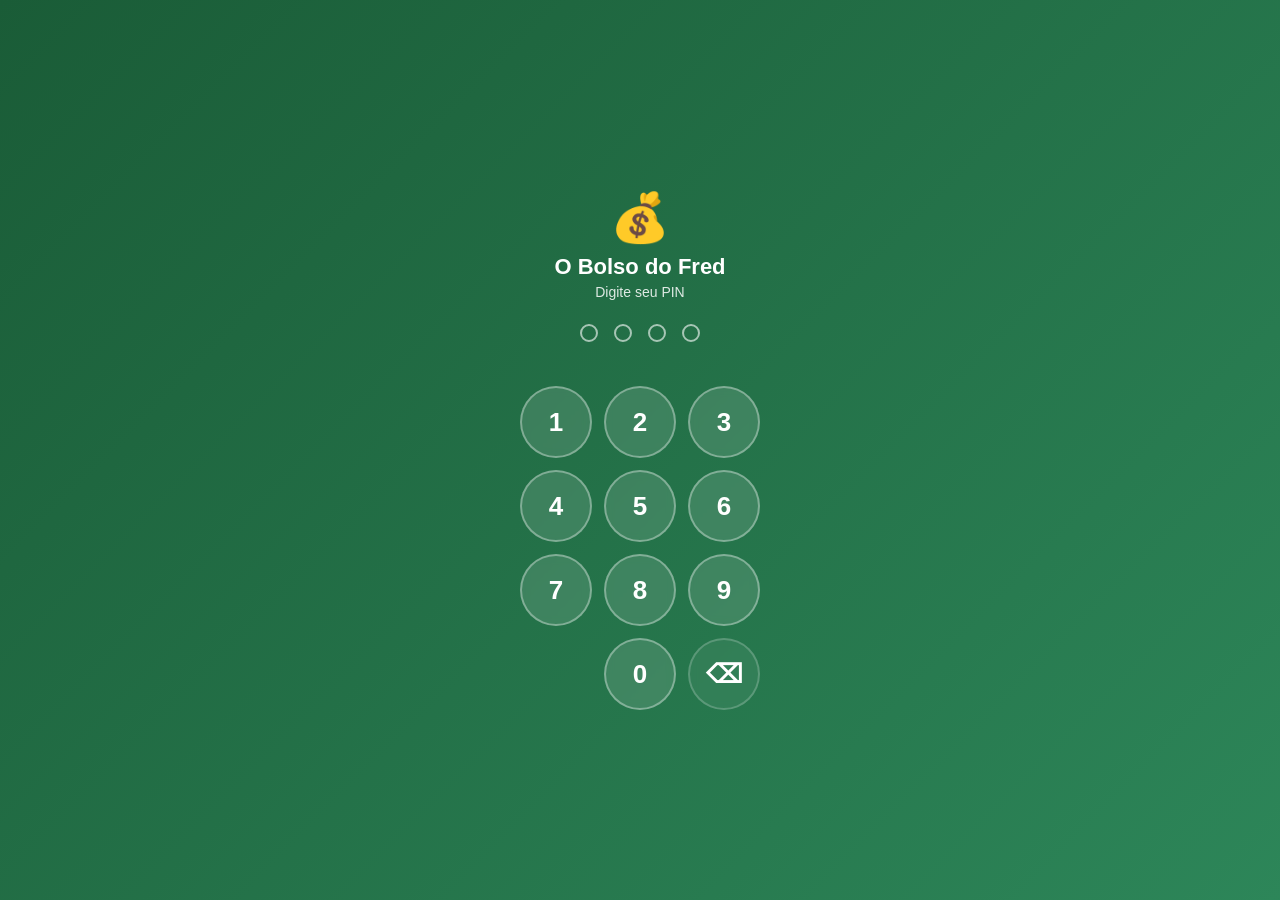
==== commit cd402ab7: "Update index.html" ====
--- a/index.html
+++ b/index.html
@@ -38,7 +38,8 @@
             </p>
             <div class="form-group">
                 <label class="form-label">Saldo atual em conta</label>
-                <input type="tel" id="onboarding-saldo-conta" class="form-input input-valor" placeholder="R$ 0,00" inputmode="decimal">
+                <input type="tel" id="onboarding-saldo-conta" class="form-input input-valor"
+                       placeholder="R$ 0,00" inputmode="decimal">
             </div>
             <p class="onboarding-hint">💡 Se não souber o valor exato, coloque uma estimativa. Você pode ajustar depois em Configurações.</p>
             <div class="onboarding-nav">
@@ -55,7 +56,8 @@
             </p>
             <div class="form-group">
                 <label class="form-label">Total investido</label>
-                <input type="tel" id="onboarding-saldo-invest" class="form-input input-valor" placeholder="R$ 0,00" inputmode="decimal">
+                <input type="tel" id="onboarding-saldo-invest" class="form-input input-valor"
+                       placeholder="R$ 0,00" inputmode="decimal">
             </div>
             <p class="onboarding-hint">💡 Se não tem investimentos, pode deixar em R$ 0,00.</p>
             <div class="onboarding-nav">
@@ -488,6 +490,7 @@
         <h2 class="header-sub-title">Configurações</h2>
     </div>
     <div class="content-scroll">
+        <!-- SALDO INICIAL -->
         <div class="card">
             <div class="card-header"><span class="card-title">🏦 Saldo Inicial</span></div>
             <p class="card-desc">Informe seus saldos atuais para o app calcular corretamente desde o início.</p>
--- a/style.css
+++ b/style.css
@@ -1,5 +1,5 @@
 /* ===================================
-   O BOLSO DO FRED — CSS v2.4
+   O BOLSO DO FRED — CSS v2.5
    =================================== */
 
 :root {
@@ -270,7 +270,6 @@
     display: flex; align-items: center; justify-content: center;
     box-shadow: 0 4px 14px rgba(45,134,89,0.35);
 }
-/* Legado */
 .nav-item-add { margin-top: -20px; }
 .nav-icon-add {
     width: 50px; height: 50px; border-radius: 50%;
@@ -328,7 +327,6 @@
 .resumo-item.receita .resumo-valor { color: var(--green-medium); }
 .resumo-item.gasto .resumo-valor { color: var(--red-medium); }
 .resumo-item.investimento .resumo-valor { color: var(--purple-medium); }
-/* Legado */
 .resumo-mes { margin: 16px 0 8px; }
 .resumo-mes-label { font-size: 15px; font-weight: 700; }
 .resumo-cards { display: grid; grid-template-columns: repeat(3, 1fr); gap: 8px; margin-bottom: 16px; }
@@ -827,7 +825,6 @@
     border-color: var(--red-medium);
 }
 
-/* Modal categoria — input emoji grande */
 #input-cat-icon {
     font-size: 32px;
     text-align: center;
@@ -835,6 +832,180 @@
     height: 56px;
     padding: 8px;
     line-height: 1;
+}
+
+/* ===== ONBOARDING WIZARD ===== */
+#onboarding-overlay {
+    z-index: 8000;
+    align-items: center;
+    justify-content: center;
+    padding: 20px;
+}
+#onboarding-overlay.open {
+    display: flex;
+}
+.onboarding-modal {
+    border-radius: var(--radius-lg);
+    max-width: 420px;
+    width: 100%;
+    max-height: 90vh;
+    overflow-y: auto;
+    padding: 28px 24px;
+    padding-bottom: calc(24px + env(safe-area-inset-bottom, 0px));
+    animation: onboardingIn 0.4s ease;
+}
+@keyframes onboardingIn {
+    from { opacity: 0; transform: translateY(40px) scale(0.95); }
+    to { opacity: 1; transform: translateY(0) scale(1); }
+}
+
+.onboarding-step {
+    display: none;
+    flex-direction: column;
+    align-items: center;
+    text-align: center;
+    animation: stepFadeIn 0.3s ease;
+}
+.onboarding-step.active {
+    display: flex;
+}
+@keyframes stepFadeIn {
+    from { opacity: 0; transform: translateX(20px); }
+    to { opacity: 1; transform: translateX(0); }
+}
+
+.onboarding-illustration {
+    font-size: 56px;
+    margin-bottom: 12px;
+    animation: bounceIn 0.5s ease;
+}
+@keyframes bounceIn {
+    0% { transform: scale(0.3); opacity: 0; }
+    50% { transform: scale(1.1); }
+    100% { transform: scale(1); opacity: 1; }
+}
+
+.onboarding-title {
+    font-size: 20px;
+    font-weight: 800;
+    color: var(--text-primary);
+    margin-bottom: 8px;
+}
+.onboarding-text {
+    font-size: 14px;
+    color: var(--text-secondary);
+    line-height: 1.5;
+    margin-bottom: 20px;
+    max-width: 320px;
+}
+.onboarding-hint {
+    font-size: 12px;
+    color: var(--text-muted);
+    line-height: 1.5;
+    margin-top: 12px;
+    margin-bottom: 20px;
+    padding: 10px 14px;
+    background: var(--input-bg);
+    border-radius: var(--radius-md);
+    text-align: left;
+    width: 100%;
+}
+
+.onboarding-step .form-group {
+    width: 100%;
+    text-align: left;
+    margin-bottom: 0;
+}
+.onboarding-step .form-input {
+    text-align: center;
+    font-size: 28px;
+    font-weight: 800;
+    padding: 18px;
+    color: var(--green-dark);
+}
+.onboarding-step .form-label {
+    text-align: center;
+}
+
+.onboarding-nav {
+    display: flex;
+    gap: 10px;
+    width: 100%;
+    margin-top: 4px;
+}
+.onboarding-nav .btn-secundario {
+    flex: 0 0 auto;
+    padding: 14px 18px;
+}
+.onboarding-nav .btn-primary {
+    flex: 1;
+}
+.onboarding-btn {
+    margin-top: 4px;
+}
+
+.onboarding-resumo {
+    width: 100%;
+    background: var(--input-bg);
+    border-radius: var(--radius-md);
+    padding: 14px 16px;
+    margin-bottom: 8px;
+}
+.onboarding-resumo-row {
+    display: flex;
+    justify-content: space-between;
+    align-items: center;
+    padding: 10px 0;
+    border-bottom: 1px solid var(--border-color);
+}
+.onboarding-resumo-row:last-child {
+    border-bottom: none;
+}
+.onboarding-resumo-row.destaque {
+    border-bottom: none;
+    padding-top: 14px;
+    margin-top: 4px;
+    border-top: 2px solid var(--border-color);
+}
+.onboarding-resumo-label {
+    font-size: 14px;
+    color: var(--text-secondary);
+}
+.onboarding-resumo-valor {
+    font-size: 15px;
+    font-weight: 700;
+    color: var(--text-primary);
+}
+.onboarding-resumo-valor.destaque {
+    font-size: 18px;
+    font-weight: 800;
+    color: var(--green-dark);
+}
+
+.onboarding-progress {
+    display: flex;
+    justify-content: center;
+    gap: 8px;
+    margin-top: 20px;
+}
+.onboarding-dot {
+    width: 8px;
+    height: 8px;
+    border-radius: 50%;
+    background: var(--border-color);
+    transition: all 0.3s;
+}
+.onboarding-dot.active {
+    background: var(--green-medium);
+    width: 24px;
+    border-radius: 4px;
+}
+
+[data-theme="dark"] .onboarding-step .form-input {
+    color: var(--green-medium);
+}
+[data-theme="dark"] .onboarding-resumo-valor.destaque {
+    color: var(--green-medium);
 }
 
 /* ===== TOAST ===== */
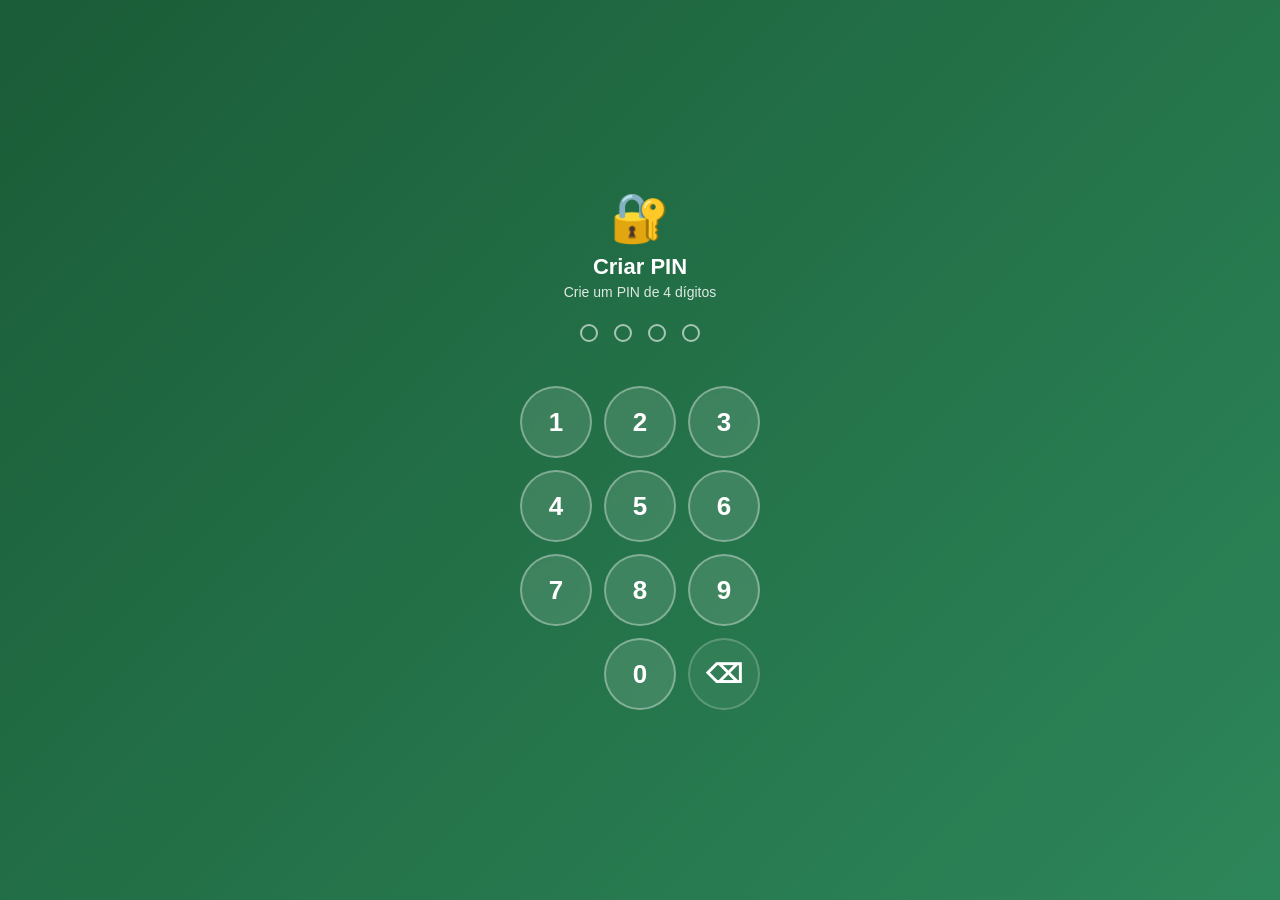
==== commit 6b64d539: "Update index.html" ====
--- a/index.html
+++ b/index.html
@@ -17,86 +17,6 @@
 <!-- TOAST -->
 <div id="toast" class="toast"></div>
 
-<!-- ===== ONBOARDING WIZARD ===== -->
-<div class="modal-overlay" id="onboarding-overlay">
-    <div class="modal onboarding-modal">
-        <!-- STEP 1: Boas-vindas -->
-        <div class="onboarding-step active" id="onboarding-step-1">
-            <div class="onboarding-illustration">🎉</div>
-            <h2 class="onboarding-title">Bem-vindo ao Bolso do Fred!</h2>
-            <p class="onboarding-text">
-                Vamos configurar seu app em poucos segundos para que tudo funcione perfeitamente desde o início.
-            </p>
-            <button class="btn-primary onboarding-btn" onclick="onboardingNext(2)">Começar →</button>
-        </div>
-        <!-- STEP 2: Saldo em conta -->
-        <div class="onboarding-step" id="onboarding-step-2">
-            <div class="onboarding-illustration">🏦</div>
-            <h2 class="onboarding-title">Saldo em conta</h2>
-            <p class="onboarding-text">
-                Quanto você tem disponível hoje nas suas contas bancárias, carteira digital, etc?
-            </p>
-            <div class="form-group">
-                <label class="form-label">Saldo atual em conta</label>
-                <input type="tel" id="onboarding-saldo-conta" class="form-input input-valor"
-                       placeholder="R$ 0,00" inputmode="decimal">
-            </div>
-            <p class="onboarding-hint">💡 Se não souber o valor exato, coloque uma estimativa. Você pode ajustar depois em Configurações.</p>
-            <div class="onboarding-nav">
-                <button class="btn-secundario" onclick="onboardingBack(1)">← Voltar</button>
-                <button class="btn-primary onboarding-btn" onclick="onboardingNext(3)">Próximo →</button>
-            </div>
-        </div>
-        <!-- STEP 3: Investimentos -->
-        <div class="onboarding-step" id="onboarding-step-3">
-            <div class="onboarding-illustration">📈</div>
-            <h2 class="onboarding-title">Investimentos</h2>
-            <p class="onboarding-text">
-                Possui algum valor investido? (poupança, CDB, ações, cripto, etc.)
-            </p>
-            <div class="form-group">
-                <label class="form-label">Total investido</label>
-                <input type="tel" id="onboarding-saldo-invest" class="form-input input-valor"
-                       placeholder="R$ 0,00" inputmode="decimal">
-            </div>
-            <p class="onboarding-hint">💡 Se não tem investimentos, pode deixar em R$ 0,00.</p>
-            <div class="onboarding-nav">
-                <button class="btn-secundario" onclick="onboardingBack(2)">← Voltar</button>
-                <button class="btn-primary onboarding-btn" onclick="onboardingNext(4)">Próximo →</button>
-            </div>
-        </div>
-        <!-- STEP 4: Confirmação -->
-        <div class="onboarding-step" id="onboarding-step-4">
-            <div class="onboarding-illustration">✅</div>
-            <h2 class="onboarding-title">Tudo pronto!</h2>
-            <p class="onboarding-text">Confira seus saldos iniciais:</p>
-            <div class="onboarding-resumo">
-                <div class="onboarding-resumo-row">
-                    <span class="onboarding-resumo-label">🏦 Saldo em conta</span>
-                    <span class="onboarding-resumo-valor" id="onboarding-confirm-conta">R$ 0,00</span>
-                </div>
-                <div class="onboarding-resumo-row">
-                    <span class="onboarding-resumo-label">📈 Investimentos</span>
-                    <span class="onboarding-resumo-valor" id="onboarding-confirm-invest">R$ 0,00</span>
-                </div>
-                <div class="onboarding-resumo-row destaque">
-                    <span class="onboarding-resumo-label"><strong>💰 Patrimônio total</strong></span>
-                    <span class="onboarding-resumo-valor destaque" id="onboarding-confirm-total">R$ 0,00</span>
-                </div>
-            </div>
-            <p class="onboarding-hint">💡 Você pode alterar esses valores a qualquer momento em <strong>Mais → Configurações</strong>.</p>
-            <button class="btn-primary onboarding-btn" onclick="onboardingFinish()">🚀 Começar a usar!</button>
-        </div>
-        <!-- Indicador de progresso -->
-        <div class="onboarding-progress">
-            <div class="onboarding-dot active" data-step="1"></div>
-            <div class="onboarding-dot" data-step="2"></div>
-            <div class="onboarding-dot" data-step="3"></div>
-            <div class="onboarding-dot" data-step="4"></div>
-        </div>
-    </div>
-</div>
-
 <!-- ===== TELA PIN ===== -->
 <div id="screen-pin" class="screen active">
     <div class="pin-container">
@@ -519,7 +439,7 @@
             <div class="card-header"><span class="card-title">⚠️ Zona de Perigo</span></div>
             <button class="btn-danger" id="btn-reset-dados">🗑️ Apagar Todos os Dados</button>
         </div>
-        <div class="app-version">O Bolso do Fred v2.5</div>
+        <div class="app-version">O Bolso do Fred v2.4</div>
     </div>
 </div>
 
--- a/style.css
+++ b/style.css
@@ -1,5 +1,5 @@
 /* ===================================
-   O BOLSO DO FRED — CSS v2.5
+   O BOLSO DO FRED — CSS v2.4
    =================================== */
 
 :root {
@@ -270,6 +270,7 @@
     display: flex; align-items: center; justify-content: center;
     box-shadow: 0 4px 14px rgba(45,134,89,0.35);
 }
+/* Legado */
 .nav-item-add { margin-top: -20px; }
 .nav-icon-add {
     width: 50px; height: 50px; border-radius: 50%;
@@ -327,6 +328,7 @@
 .resumo-item.receita .resumo-valor { color: var(--green-medium); }
 .resumo-item.gasto .resumo-valor { color: var(--red-medium); }
 .resumo-item.investimento .resumo-valor { color: var(--purple-medium); }
+/* Legado */
 .resumo-mes { margin: 16px 0 8px; }
 .resumo-mes-label { font-size: 15px; font-weight: 700; }
 .resumo-cards { display: grid; grid-template-columns: repeat(3, 1fr); gap: 8px; margin-bottom: 16px; }
@@ -825,6 +827,7 @@
     border-color: var(--red-medium);
 }
 
+/* Modal categoria — input emoji grande */
 #input-cat-icon {
     font-size: 32px;
     text-align: center;
@@ -832,180 +835,6 @@
     height: 56px;
     padding: 8px;
     line-height: 1;
-}
-
-/* ===== ONBOARDING WIZARD ===== */
-#onboarding-overlay {
-    z-index: 8000;
-    align-items: center;
-    justify-content: center;
-    padding: 20px;
-}
-#onboarding-overlay.open {
-    display: flex;
-}
-.onboarding-modal {
-    border-radius: var(--radius-lg);
-    max-width: 420px;
-    width: 100%;
-    max-height: 90vh;
-    overflow-y: auto;
-    padding: 28px 24px;
-    padding-bottom: calc(24px + env(safe-area-inset-bottom, 0px));
-    animation: onboardingIn 0.4s ease;
-}
-@keyframes onboardingIn {
-    from { opacity: 0; transform: translateY(40px) scale(0.95); }
-    to { opacity: 1; transform: translateY(0) scale(1); }
-}
-
-.onboarding-step {
-    display: none;
-    flex-direction: column;
-    align-items: center;
-    text-align: center;
-    animation: stepFadeIn 0.3s ease;
-}
-.onboarding-step.active {
-    display: flex;
-}
-@keyframes stepFadeIn {
-    from { opacity: 0; transform: translateX(20px); }
-    to { opacity: 1; transform: translateX(0); }
-}
-
-.onboarding-illustration {
-    font-size: 56px;
-    margin-bottom: 12px;
-    animation: bounceIn 0.5s ease;
-}
-@keyframes bounceIn {
-    0% { transform: scale(0.3); opacity: 0; }
-    50% { transform: scale(1.1); }
-    100% { transform: scale(1); opacity: 1; }
-}
-
-.onboarding-title {
-    font-size: 20px;
-    font-weight: 800;
-    color: var(--text-primary);
-    margin-bottom: 8px;
-}
-.onboarding-text {
-    font-size: 14px;
-    color: var(--text-secondary);
-    line-height: 1.5;
-    margin-bottom: 20px;
-    max-width: 320px;
-}
-.onboarding-hint {
-    font-size: 12px;
-    color: var(--text-muted);
-    line-height: 1.5;
-    margin-top: 12px;
-    margin-bottom: 20px;
-    padding: 10px 14px;
-    background: var(--input-bg);
-    border-radius: var(--radius-md);
-    text-align: left;
-    width: 100%;
-}
-
-.onboarding-step .form-group {
-    width: 100%;
-    text-align: left;
-    margin-bottom: 0;
-}
-.onboarding-step .form-input {
-    text-align: center;
-    font-size: 28px;
-    font-weight: 800;
-    padding: 18px;
-    color: var(--green-dark);
-}
-.onboarding-step .form-label {
-    text-align: center;
-}
-
-.onboarding-nav {
-    display: flex;
-    gap: 10px;
-    width: 100%;
-    margin-top: 4px;
-}
-.onboarding-nav .btn-secundario {
-    flex: 0 0 auto;
-    padding: 14px 18px;
-}
-.onboarding-nav .btn-primary {
-    flex: 1;
-}
-.onboarding-btn {
-    margin-top: 4px;
-}
-
-.onboarding-resumo {
-    width: 100%;
-    background: var(--input-bg);
-    border-radius: var(--radius-md);
-    padding: 14px 16px;
-    margin-bottom: 8px;
-}
-.onboarding-resumo-row {
-    display: flex;
-    justify-content: space-between;
-    align-items: center;
-    padding: 10px 0;
-    border-bottom: 1px solid var(--border-color);
-}
-.onboarding-resumo-row:last-child {
-    border-bottom: none;
-}
-.onboarding-resumo-row.destaque {
-    border-bottom: none;
-    padding-top: 14px;
-    margin-top: 4px;
-    border-top: 2px solid var(--border-color);
-}
-.onboarding-resumo-label {
-    font-size: 14px;
-    color: var(--text-secondary);
-}
-.onboarding-resumo-valor {
-    font-size: 15px;
-    font-weight: 700;
-    color: var(--text-primary);
-}
-.onboarding-resumo-valor.destaque {
-    font-size: 18px;
-    font-weight: 800;
-    color: var(--green-dark);
-}
-
-.onboarding-progress {
-    display: flex;
-    justify-content: center;
-    gap: 8px;
-    margin-top: 20px;
-}
-.onboarding-dot {
-    width: 8px;
-    height: 8px;
-    border-radius: 50%;
-    background: var(--border-color);
-    transition: all 0.3s;
-}
-.onboarding-dot.active {
-    background: var(--green-medium);
-    width: 24px;
-    border-radius: 4px;
-}
-
-[data-theme="dark"] .onboarding-step .form-input {
-    color: var(--green-medium);
-}
-[data-theme="dark"] .onboarding-resumo-valor.destaque {
-    color: var(--green-medium);
 }
 
 /* ===== TOAST ===== */
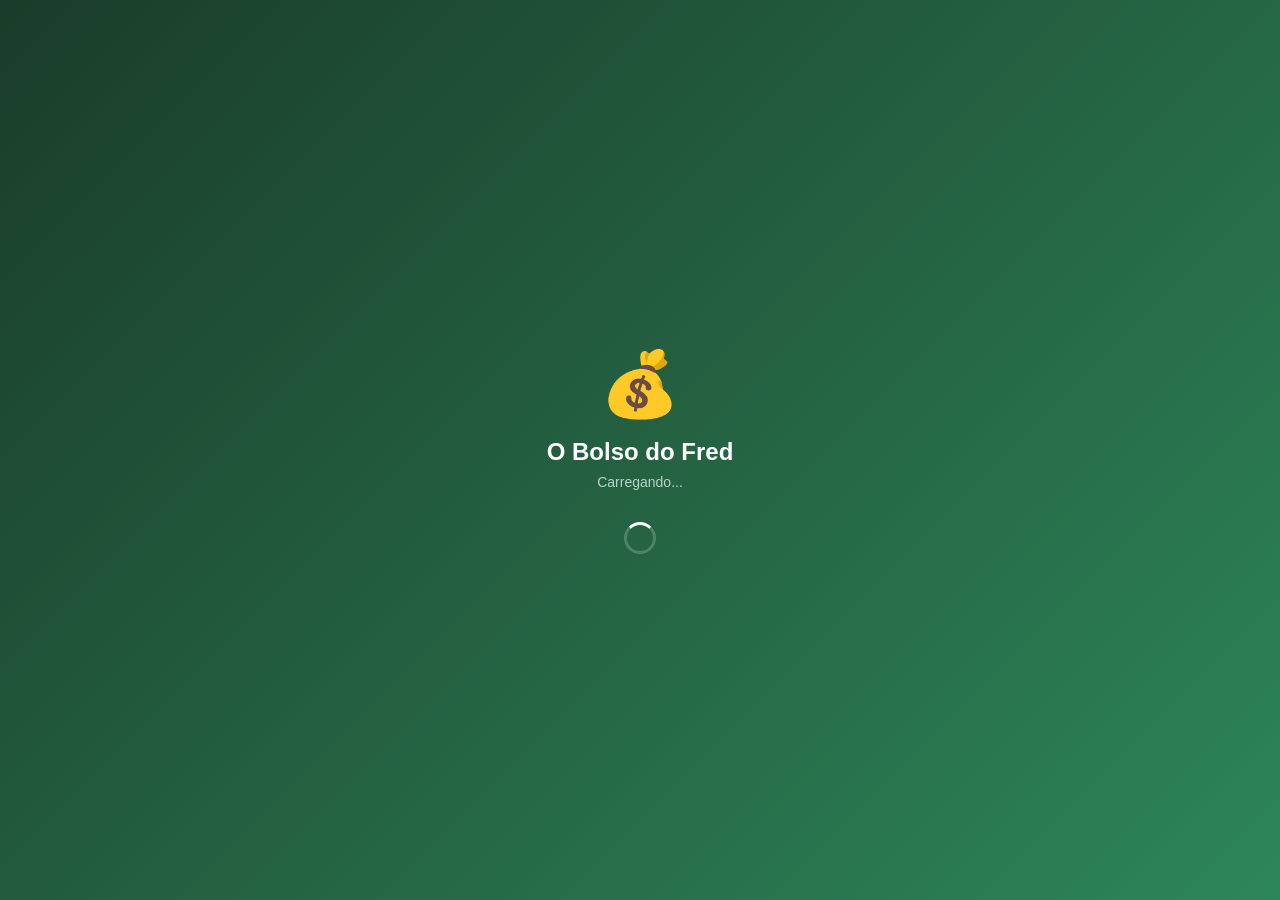
==== commit e8d357d1: "Add files via upload" ====
--- a/index.html
+++ b/index.html
@@ -1,544 +1,3140 @@
 <!DOCTYPE html>
-<html lang="pt-BR">
+<html lang="pt-BR" data-theme="light">
 <head>
     <meta charset="UTF-8">
     <meta name="viewport" content="width=device-width, initial-scale=1.0, user-scalable=no, viewport-fit=cover">
-    <meta name="theme-color" content="#2d8659">
+    <meta name="theme-color" content="#1a3c2a">
     <meta name="apple-mobile-web-app-capable" content="yes">
     <meta name="apple-mobile-web-app-status-bar-style" content="black-translucent">
     <title>O Bolso do Fred</title>
-    <link rel="manifest" href="./manifest.json">
-    <link rel="apple-touch-icon" href="./icons/icon-192.png">
-    <link rel="icon" type="image/png" href="./icons/icon-192.png">
-    <link rel="stylesheet" href="./style.css">
+    <style>
+        /* ===== RESET & BASE ===== */
+        *, *::before, *::after { box-sizing: border-box; margin: 0; padding: 0; }
+        
+        :root {
+            --green-dark: #1a3c2a;
+            --green-medium: #2d8659;
+            --green-light: #e8f5e9;
+            --green-vibrant: #4caf50;
+            --red-medium: #d9534f;
+            --red-light: #fdecea;
+            --yellow-medium: #f9a825;
+            --yellow-light: #fff8e1;
+            --purple-medium: #7c4dff;
+            --purple-light: #ede7f6;
+            --blue-medium: #2196F3;
+            --bg-primary: #f5f7f5;
+            --bg-secondary: #ffffff;
+            --bg-card: #ffffff;
+            --text-primary: #1a1a2e;
+            --text-secondary: #555;
+            --text-muted: #888;
+            --border-color: #e0e0e0;
+            --shadow-sm: 0 1px 3px rgba(0,0,0,0.08);
+            --shadow-md: 0 4px 12px rgba(0,0,0,0.1);
+            --shadow-lg: 0 8px 24px rgba(0,0,0,0.12);
+            --radius-sm: 8px;
+            --radius-md: 14px;
+            --radius-lg: 20px;
+            --radius-xl: 28px;
+            --nav-height: 72px;
+            --header-height: 56px;
+            --safe-top: env(safe-area-inset-top, 0px);
+            --safe-bottom: env(safe-area-inset-bottom, 0px);
+            --font: 'Inter', -apple-system, BlinkMacSystemFont, 'Segoe UI', Roboto, sans-serif;
+        }
+
+        [data-theme="dark"] {
+            --bg-primary: #0d1117;
+            --bg-secondary: #161b22;
+            --bg-card: #1c2333;
+            --text-primary: #e6edf3;
+            --text-secondary: #adbac7;
+            --text-muted: #6e7681;
+            --border-color: #30363d;
+            --shadow-sm: 0 1px 3px rgba(0,0,0,0.3);
+            --shadow-md: 0 4px 12px rgba(0,0,0,0.4);
+            --shadow-lg: 0 8px 24px rgba(0,0,0,0.5);
+            --green-light: rgba(45,134,89,0.15);
+            --red-light: rgba(217,83,79,0.15);
+            --yellow-light: rgba(249,168,37,0.15);
+            --purple-light: rgba(124,77,255,0.15);
+        }
+
+        html { font-size: 16px; height: 100%; }
+        body {
+            font-family: var(--font);
+            background: var(--bg-primary);
+            color: var(--text-primary);
+            height: 100%;
+            overflow: hidden;
+            -webkit-tap-highlight-color: transparent;
+            -webkit-font-smoothing: antialiased;
+        }
+
+        /* ===== SPLASH ===== */
+        #splash-screen {
+            position: fixed; inset: 0; z-index: 9999;
+            background: linear-gradient(135deg, #1a3c2a 0%, #2d8659 100%);
+            display: flex; flex-direction: column;
+            align-items: center; justify-content: center;
+            transition: opacity 0.5s;
+        }
+        #splash-screen.hidden { opacity: 0; pointer-events: none; }
+        .splash-icon { font-size: 64px; margin-bottom: 16px; animation: pulse 1.5s infinite; }
+        .splash-text { color: #fff; font-size: 24px; font-weight: 800; }
+        .splash-sub { color: rgba(255,255,255,0.7); font-size: 14px; margin-top: 8px; }
+        .splash-spinner {
+            margin-top: 32px; width: 32px; height: 32px;
+            border: 3px solid rgba(255,255,255,0.2);
+            border-top-color: #fff; border-radius: 50%;
+            animation: spin 0.8s linear infinite;
+        }
+        @keyframes spin { to { transform: rotate(360deg); } }
+        @keyframes pulse { 0%,100% { transform: scale(1); } 50% { transform: scale(1.1); } }
+
+        /* ===== SCREENS ===== */
+        .screen {
+            position: fixed; inset: 0;
+            display: none; flex-direction: column;
+            background: var(--bg-primary);
+        }
+        .screen.active { display: flex; }
+
+        .screen-header {
+            display: flex; align-items: center; gap: 8px;
+            padding: 12px 16px; padding-top: calc(12px + var(--safe-top));
+            background: var(--bg-secondary);
+            border-bottom: 1px solid var(--border-color);
+            min-height: var(--header-height);
+            z-index: 10;
+        }
+        .screen-header h2 { flex: 1; font-size: 18px; font-weight: 700; }
+        .header-btn {
+            width: 40px; height: 40px; border: none; background: none;
+            border-radius: var(--radius-sm); cursor: pointer;
+            display: flex; align-items: center; justify-content: center;
+            font-size: 20px; color: var(--text-primary);
+            transition: background 0.15s;
+        }
+        .header-btn:hover { background: var(--border-color); }
+
+        .content-scroll {
+            flex: 1; overflow-y: auto; overflow-x: hidden;
+            -webkit-overflow-scrolling: touch;
+            padding-bottom: calc(var(--nav-height) + var(--safe-bottom) + 24px);
+        }
+        .content-pad { padding: 16px; }
+
+        /* ===== PIN SCREEN ===== */
+        .pin-screen {
+            display: flex; flex-direction: column;
+            align-items: center; justify-content: center;
+            background: linear-gradient(135deg, #1a3c2a 0%, #2d8659 100%);
+            color: #fff; padding: 24px;
+        }
+        .pin-logo { font-size: 56px; margin-bottom: 8px; }
+        .pin-title { font-size: 22px; font-weight: 800; margin-bottom: 4px; }
+        .pin-subtitle { font-size: 14px; opacity: 0.8; margin-bottom: 24px; min-height: 20px; }
+        .pin-dots { display: flex; gap: 16px; margin-bottom: 8px; }
+        .dot {
+            width: 16px; height: 16px; border-radius: 50%;
+            border: 2px solid rgba(255,255,255,0.6);
+            background: transparent; transition: all 0.2s;
+        }
+        .dot.filled { background: #fff; border-color: #fff; transform: scale(1.2); }
+        .dot.error { border-color: #ff6b6b; background: #ff6b6b; animation: shake 0.3s; }
+        @keyframes shake { 0%,100%{transform:translateX(0)} 25%{transform:translateX(-4px)} 75%{transform:translateX(4px)} }
+        .pin-error { color: #ff6b6b; font-size: 13px; min-height: 20px; margin-top: 4px; }
+        .pin-attempts { font-size: 12px; opacity: 0.7; min-height: 18px; }
+        .pin-keypad {
+            display: grid; grid-template-columns: repeat(3, 72px);
+            gap: 12px; margin-top: 20px;
+        }
+        .pin-key {
+            width: 72px; height: 72px; border-radius: 50%;
+            border: 2px solid rgba(255,255,255,0.3);
+            background: rgba(255,255,255,0.1);
+            color: #fff; font-size: 26px; font-weight: 600;
+            cursor: pointer; display: flex;
+            align-items: center; justify-content: center;
+            transition: all 0.15s;
+        }
+        .pin-key:active { background: rgba(255,255,255,0.25); transform: scale(0.95); }
+        .pin-key.empty { border: none; background: none; cursor: default; }
+        .pin-key.delete { font-size: 22px; }
+        .pin-forgot {
+            margin-top: 20px; background: none; border: none;
+            color: rgba(255,255,255,0.6); font-size: 13px;
+            cursor: pointer; text-decoration: underline;
+        }
+
+        /* ===== BOTTOM NAV ===== */
+        #bottom-nav {
+            position: fixed; bottom: 0; left: 0; right: 0;
+            height: var(--nav-height);
+            padding-bottom: var(--safe-bottom);
+            background: var(--bg-secondary);
+            border-top: 1px solid var(--border-color);
+            display: none; z-index: 100;
+        }
+        .nav-inner {
+            display: flex; align-items: center; justify-content: space-around;
+            height: 100%; max-width: 500px; margin: 0 auto; position: relative;
+        }
+        .nav-item {
+            display: flex; flex-direction: column; align-items: center;
+            gap: 2px; padding: 6px 12px; border: none; background: none;
+            cursor: pointer; color: var(--text-muted); font-size: 10px;
+            font-weight: 600; transition: color 0.2s; position: relative;
+        }
+        .nav-item .nav-icon { font-size: 22px; transition: transform 0.2s; }
+        .nav-item.active { color: var(--green-medium); }
+        .nav-item.active .nav-icon { transform: scale(1.15); }
+        .nav-item-add {
+            width: 56px; height: 56px; border-radius: 50%;
+            background: linear-gradient(135deg, #2d8659, #4caf50);
+            border: 4px solid var(--bg-secondary);
+            color: #fff; font-size: 28px; font-weight: 300;
+            display: flex; align-items: center; justify-content: center;
+            cursor: pointer; margin-top: -20px;
+            box-shadow: 0 4px 12px rgba(45,134,89,0.4);
+            transition: transform 0.2s, box-shadow 0.2s;
+        }
+        .nav-item-add:active { transform: scale(0.92); }
+
+        /* ===== CARDS ===== */
+        .card {
+            background: var(--bg-card); border-radius: var(--radius-md);
+            padding: 16px; margin-bottom: 12px;
+            box-shadow: var(--shadow-sm); border: 1px solid var(--border-color);
+        }
+        .card-header {
+            display: flex; align-items: center; justify-content: space-between;
+            margin-bottom: 12px;
+        }
+        .card-title { font-size: 15px; font-weight: 700; }
+        .card-link {
+            font-size: 13px; color: var(--green-medium);
+            font-weight: 600; border: none; background: none;
+            cursor: pointer;
+        }
+
+        /* ===== PATRIMONIO ===== */
+        .patrimonio-card {
+            background: linear-gradient(135deg, #1a3c2a, #2d8659);
+            border-radius: var(--radius-lg); padding: 24px;
+            color: #fff; margin-bottom: 16px; text-align: center;
+        }
+        .patrimonio-label { font-size: 12px; opacity: 0.8; font-weight: 600; letter-spacing: 0.5px; text-transform: uppercase; }
+        .patrimonio-valor { font-size: 32px; font-weight: 800; margin: 4px 0 12px; }
+        .patrimonio-row { display: flex; justify-content: space-around; }
+        .patrimonio-col { text-align: center; }
+        .patrimonio-col-label { font-size: 11px; opacity: 0.7; }
+        .patrimonio-col-valor { font-size: 16px; font-weight: 700; margin-top: 2px; }
+        .saldo-negativo { color: var(--red-medium) !important; }
+
+        /* ===== MOV ITEMS ===== */
+        .mov-item {
+            display: flex; align-items: center; gap: 12px;
+            padding: 12px 0; border-bottom: 1px solid var(--border-color);
+            cursor: pointer; transition: background 0.15s;
+        }
+        .mov-item:last-child { border-bottom: none; }
+        .mov-item:active { background: var(--bg-primary); }
+        .mov-icon {
+            width: 42px; height: 42px; border-radius: var(--radius-sm);
+            display: flex; align-items: center; justify-content: center;
+            font-size: 20px;
+        }
+        .mov-icon.gasto { background: var(--red-light); }
+        .mov-icon.receita { background: var(--green-light); }
+        .mov-icon.investimento { background: var(--purple-light); }
+        .mov-icon.resgate { background: var(--yellow-light); }
+        .mov-info { flex: 1; min-width: 0; }
+        .mov-desc { font-size: 14px; font-weight: 600; white-space: nowrap; overflow: hidden; text-overflow: ellipsis; }
+        .mov-meta { font-size: 12px; color: var(--text-muted); margin-top: 2px; }
+        .mov-valor { font-size: 14px; font-weight: 700; white-space: nowrap; }
+        .mov-valor.gasto { color: var(--red-medium); }
+        .mov-valor.receita { color: var(--green-medium); }
+        .mov-valor.investimento { color: var(--purple-medium); }
+        .mov-valor.resgate { color: var(--yellow-medium); }
+
+        /* ===== EMPTY STATE ===== */
+        .empty-state { text-align: center; padding: 32px 16px; color: var(--text-muted); }
+        .empty-icon { font-size: 40px; display: block; margin-bottom: 8px; }
+
+        /* ===== RESUMO MES ===== */
+        .resumo-grid { display: grid; grid-template-columns: repeat(3, 1fr); gap: 8px; }
+        .resumo-item { text-align: center; padding: 12px 4px; border-radius: var(--radius-sm); }
+        .resumo-item.receita { background: var(--green-light); }
+        .resumo-item.gasto { background: var(--red-light); }
+        .resumo-item.investimento { background: var(--purple-light); }
+        .resumo-item-label { font-size: 11px; font-weight: 600; color: var(--text-muted); }
+        .resumo-item-valor { font-size: 14px; font-weight: 800; margin-top: 2px; }
+        .resumo-item.receita .resumo-item-valor { color: var(--green-medium); }
+        .resumo-item.gasto .resumo-item-valor { color: var(--red-medium); }
+        .resumo-item.investimento .resumo-item-valor { color: var(--purple-medium); }
+
+        /* ===== FORM ===== */
+        .form-group { margin-bottom: 16px; }
+        .form-label { font-size: 13px; font-weight: 600; color: var(--text-secondary); margin-bottom: 6px; display: block; }
+        .form-input, .form-select {
+            width: 100%; padding: 12px 14px; border: 2px solid var(--border-color);
+            border-radius: var(--radius-sm); font-size: 16px;
+            background: var(--bg-secondary); color: var(--text-primary);
+            font-family: var(--font); transition: border-color 0.2s;
+        }
+        .form-input:focus, .form-select:focus {
+            outline: none; border-color: var(--green-medium);
+        }
+        .form-input.input-money { font-size: 24px; font-weight: 700; text-align: center; letter-spacing: 1px; }
+
+        /* ===== CHIPS / TOGGLE BUTTONS ===== */
+        .chips { display: flex; gap: 8px; flex-wrap: wrap; }
+        .chip {
+            padding: 8px 14px; border-radius: 20px;
+            border: 2px solid var(--border-color);
+            background: var(--bg-secondary); color: var(--text-secondary);
+            font-size: 13px; font-weight: 600; cursor: pointer;
+            transition: all 0.2s;
+        }
+        .chip.active {
+            border-color: var(--green-medium); background: var(--green-light);
+            color: var(--green-medium);
+        }
+
+        .tipo-btns { display: flex; gap: 8px; }
+        .tipo-btn {
+            flex: 1; padding: 10px; border-radius: var(--radius-sm);
+            border: 2px solid var(--border-color);
+            background: var(--bg-secondary); color: var(--text-secondary);
+            font-size: 12px; font-weight: 700; cursor: pointer;
+            text-align: center; transition: all 0.2s;
+        }
+        .tipo-btn.active[data-tipo="gasto"] { border-color: var(--red-medium); background: var(--red-light); color: var(--red-medium); }
+        .tipo-btn.active[data-tipo="receita"] { border-color: var(--green-medium); background: var(--green-light); color: var(--green-medium); }
+        .tipo-btn.active[data-tipo="investimento"] { border-color: var(--purple-medium); background: var(--purple-light); color: var(--purple-medium); }
+        .tipo-btn.active[data-tipo="resgate"] { border-color: var(--yellow-medium); background: var(--yellow-light); color: var(--yellow-medium); }
+
+        /* ===== BTN ===== */
+        .btn-primary {
+            width: 100%; padding: 14px; border: none;
+            border-radius: var(--radius-sm);
+            background: linear-gradient(135deg, #2d8659, #4caf50);
+            color: #fff; font-size: 16px; font-weight: 700;
+            cursor: pointer; transition: opacity 0.2s;
+            font-family: var(--font);
+        }
+        .btn-primary:active { opacity: 0.8; }
+        .btn-primary:disabled { opacity: 0.5; cursor: not-allowed; }
+        .btn-secundario {
+            padding: 10px 16px; border: 2px solid var(--border-color);
+            border-radius: var(--radius-sm); background: var(--bg-secondary);
+            color: var(--text-primary); font-size: 14px; font-weight: 600;
+            cursor: pointer; font-family: var(--font); transition: all 0.2s;
+        }
+        .btn-danger-sm {
+            padding: 10px 16px; border: 2px solid var(--red-medium);
+            border-radius: var(--radius-sm); background: var(--red-light);
+            color: var(--red-medium); font-size: 14px; font-weight: 600;
+            cursor: pointer; font-family: var(--font);
+        }
+
+        /* ===== MODAL ===== */
+        .modal-overlay {
+            position: fixed; inset: 0; z-index: 200;
+            background: rgba(0,0,0,0.5); display: none;
+            align-items: flex-end; justify-content: center;
+            backdrop-filter: blur(4px);
+        }
+        .modal-overlay.open { display: flex; }
+        .modal-sheet {
+            background: var(--bg-card); border-radius: var(--radius-lg) var(--radius-lg) 0 0;
+            width: 100%; max-width: 500px; max-height: 85vh;
+            overflow-y: auto; padding: 24px;
+            padding-bottom: calc(24px + var(--safe-bottom));
+            animation: slideUp 0.3s ease;
+        }
+        @keyframes slideUp { from { transform: translateY(100%); } to { transform: translateY(0); } }
+        .modal-handle {
+            width: 40px; height: 4px; border-radius: 2px;
+            background: var(--border-color); margin: 0 auto 16px;
+        }
+        .modal-actions { display: flex; gap: 8px; margin-top: 16px; }
+
+        .detalhe-valor-destaque { font-size: 28px; font-weight: 800; text-align: center; padding: 16px 0; }
+        .detalhe-valor-destaque.gasto { color: var(--red-medium); }
+        .detalhe-valor-destaque.receita { color: var(--green-medium); }
+        .detalhe-valor-destaque.investimento { color: var(--purple-medium); }
+        .detalhe-valor-destaque.resgate { color: var(--yellow-medium); }
+        .detalhe-row {
+            display: flex; justify-content: space-between; align-items: center;
+            padding: 10px 0; border-bottom: 1px solid var(--border-color);
+        }
+        .detalhe-label { font-size: 13px; color: var(--text-muted); }
+        .detalhe-value { font-size: 14px; font-weight: 600; }
+
+        /* ===== TOAST ===== */
+        #toast {
+            position: fixed; bottom: calc(var(--nav-height) + 20px + var(--safe-bottom));
+            left: 50%; transform: translateX(-50%) translateY(100px);
+            background: var(--green-dark); color: #fff;
+            padding: 12px 24px; border-radius: var(--radius-xl);
+            font-size: 14px; font-weight: 600; z-index: 999;
+            transition: transform 0.3s; white-space: nowrap;
+            box-shadow: var(--shadow-lg);
+        }
+        #toast.show { transform: translateX(-50%) translateY(0); }
+
+        /* ===== HIDE VALUES ===== */
+        body.values-hidden .hide-value { filter: blur(8px) !important; user-select: none; }
+
+        /* ===== PROGRESS ===== */
+        .progress-bar { height: 8px; border-radius: 4px; background: var(--border-color); overflow: hidden; }
+        .progress-fill { height: 100%; border-radius: 4px; transition: width 0.5s; }
+        .progress-fill.safe { background: var(--green-medium); }
+        .progress-fill.warning { background: var(--yellow-medium); }
+        .progress-fill.danger { background: var(--red-medium); }
+        .progress-header { display: flex; justify-content: space-between; margin-bottom: 6px; }
+        .progress-label { font-size: 13px; font-weight: 600; }
+        .progress-values { font-size: 12px; color: var(--text-muted); }
+        .progress-percent { font-size: 12px; font-weight: 700; margin-top: 4px; display: inline-block; }
+        .progress-percent.safe { color: var(--green-medium); }
+        .progress-percent.warning { color: var(--yellow-medium); }
+        .progress-percent.danger { color: var(--red-medium); }
+
+        /* ===== HISTORICO ===== */
+        .historico-grupo { margin-bottom: 8px; }
+        .historico-grupo-header {
+            display: flex; justify-content: space-between; align-items: center;
+            padding: 8px 0; font-size: 13px; font-weight: 700;
+            color: var(--text-muted); border-bottom: 1px solid var(--border-color);
+        }
+
+        /* ===== MES NAVEGADOR ===== */
+        .mes-nav {
+            display: flex; align-items: center; justify-content: center;
+            gap: 12px; padding: 8px 0;
+        }
+        .mes-nav-btn {
+            width: 36px; height: 36px; border-radius: 50%;
+            border: none; background: var(--bg-secondary);
+            color: var(--text-primary); cursor: pointer;
+            display: flex; align-items: center; justify-content: center;
+            font-size: 18px; border: 1px solid var(--border-color);
+        }
+        .mes-nav-label { font-size: 15px; font-weight: 700; min-width: 140px; text-align: center; }
+
+        /* ===== FILTRO CHIPS ===== */
+        .filtro-chips { display: flex; gap: 6px; padding: 8px 0; overflow-x: auto; flex-wrap: nowrap; }
+        .filtro-chip {
+            padding: 6px 12px; border-radius: 16px;
+            border: 1.5px solid var(--border-color); background: var(--bg-secondary);
+            font-size: 12px; font-weight: 600; cursor: pointer;
+            white-space: nowrap; color: var(--text-secondary); transition: all 0.2s;
+        }
+        .filtro-chip.active { border-color: var(--green-medium); background: var(--green-light); color: var(--green-medium); }
+
+        /* ===== MAIS GRID ===== */
+        .mais-grid {
+            display: grid; grid-template-columns: repeat(3, 1fr); gap: 12px;
+            padding: 16px;
+        }
+        .mais-item {
+            display: flex; flex-direction: column; align-items: center;
+            gap: 6px; padding: 20px 8px; border-radius: var(--radius-md);
+            background: var(--bg-card); border: 1px solid var(--border-color);
+            cursor: pointer; transition: all 0.15s;
+        }
+        .mais-item:active { transform: scale(0.96); }
+        .mais-item-icon { font-size: 28px; }
+        .mais-item-label { font-size: 11px; font-weight: 600; text-align: center; color: var(--text-secondary); }
+
+        /* ===== SETTINGS ===== */
+        .setting-row {
+            display: flex; align-items: center; justify-content: space-between;
+            padding: 14px 0; border-bottom: 1px solid var(--border-color);
+        }
+        .setting-label { font-size: 14px; font-weight: 600; }
+        .setting-desc { font-size: 12px; color: var(--text-muted); margin-top: 2px; }
+        .toggle {
+            width: 48px; height: 26px; border-radius: 13px;
+            background: var(--border-color); position: relative;
+            cursor: pointer; transition: background 0.3s;
+            -webkit-appearance: none; appearance: none; border: none;
+        }
+        .toggle:checked { background: var(--green-medium); }
+        .toggle::after {
+            content: ''; position: absolute; top: 3px; left: 3px;
+            width: 20px; height: 20px; border-radius: 50%;
+            background: #fff; transition: transform 0.3s;
+            box-shadow: 0 1px 3px rgba(0,0,0,0.2);
+        }
+        .toggle:checked::after { transform: translateX(22px); }
+
+        .hidden { display: none !important; }
+
+        /* ===== BALANCO BARRAS ===== */
+        .balanco-row { display: flex; align-items: center; gap: 10px; padding: 8px 0; }
+        .balanco-icon { font-size: 20px; }
+        .balanco-info { flex: 1; }
+        .balanco-label { font-size: 12px; color: var(--text-muted); font-weight: 600; }
+        .balanco-bar-bg { height: 8px; border-radius: 4px; background: var(--border-color); margin-top: 4px; }
+        .balanco-bar-fill { height: 100%; border-radius: 4px; transition: width 0.5s; }
+        .balanco-bar-fill.receita { background: var(--green-medium); }
+        .balanco-bar-fill.gasto { background: var(--red-medium); }
+        .balanco-bar-fill.investimento { background: var(--purple-medium); }
+        .balanco-valor { font-size: 13px; font-weight: 700; white-space: nowrap; }
+        .balanco-saldo { display: flex; justify-content: space-between; padding-top: 12px; border-top: 1px solid var(--border-color); margin-top: 8px; }
+        .balanco-saldo-label { font-size: 14px; font-weight: 700; }
+        .balanco-saldo-valor { font-size: 16px; font-weight: 800; }
+        .balanco-saldo-valor.positivo { color: var(--green-medium); }
+        .balanco-saldo-valor.negativo { color: var(--red-medium); }
+
+        /* ===== BARRA EVOLUÇÃO ===== */
+        #grafico-barras-container { display: flex; align-items: flex-end; justify-content: space-around; gap: 4px; padding: 16px 0; min-height: 160px; }
+        .barra-grupo { display: flex; flex-direction: column; align-items: center; }
+        .barra-conjunto { display: flex; gap: 3px; align-items: flex-end; }
+        .barra { width: 14px; border-radius: 3px 3px 0 0; min-height: 2px; transition: height 0.5s; }
+        .barra.receita { background: var(--green-medium); }
+        .barra.gasto { background: var(--red-medium); }
+        .barra.investimento { background: var(--purple-medium); }
+        .barra-label { font-size: 10px; color: var(--text-muted); margin-top: 4px; font-weight: 600; }
+
+        /* ===== SEARCH ===== */
+        .search-bar {
+            display: none; padding: 0 16px 8px; gap: 8px; align-items: center;
+        }
+        .search-input {
+            flex: 1; padding: 10px 14px; border: 2px solid var(--border-color);
+            border-radius: 20px; font-size: 14px; background: var(--bg-secondary);
+            color: var(--text-primary); font-family: var(--font);
+        }
+        .search-input:focus { outline: none; border-color: var(--green-medium); }
+        .search-clear {
+            width: 32px; height: 32px; border: none; background: none;
+            cursor: pointer; font-size: 16px; display: none;
+            align-items: center; justify-content: center;
+        }
+
+        /* ===== FIXAS ===== */
+        .fixa-item {
+            display: flex; align-items: center; gap: 12px;
+            padding: 12px 0; border-bottom: 1px solid var(--border-color);
+            cursor: pointer;
+        }
+        .fixa-item:last-child { border-bottom: none; }
+        .fixa-icon { width: 42px; height: 42px; border-radius: var(--radius-sm); display: flex; align-items: center; justify-content: center; font-size: 20px; }
+        .fixa-icon.gasto { background: var(--red-light); }
+        .fixa-icon.receita { background: var(--green-light); }
+        .fixa-icon.investimento { background: var(--purple-light); }
+        .fixa-info { flex: 1; min-width: 0; }
+        .fixa-desc { font-size: 14px; font-weight: 600; }
+        .fixa-meta { font-size: 12px; color: var(--text-muted); margin-top: 2px; }
+        .fixa-valor { font-size: 14px; font-weight: 700; white-space: nowrap; }
+        .fixa-status-badge { font-size: 10px; font-weight: 700; padding: 3px 8px; border-radius: 10px; }
+        .fixa-status-badge.ativa { background: var(--green-light); color: var(--green-medium); }
+        .fixa-status-badge.pausada { background: var(--yellow-light); color: var(--yellow-medium); }
+        .fixa-status-badge.encerrada { background: var(--border-color); color: var(--text-muted); }
+
+        /* ===== FIXAS PENDENTES DASH ===== */
+        .fixa-pend-item { display: flex; align-items: center; gap: 8px; padding: 8px 0; }
+        .fixa-pend-icon { font-size: 18px; }
+        .fixa-pend-desc { flex: 1; font-size: 13px; font-weight: 600; }
+        .fixa-pend-valor { font-size: 13px; font-weight: 700; }
+
+        /* ===== GRAFICOS TAB ===== */
+        .graficos-tabs { display: flex; border-bottom: 2px solid var(--border-color); overflow-x: auto; }
+        .graficos-tab {
+            flex: 1; padding: 12px 8px; text-align: center; font-size: 12px;
+            font-weight: 600; color: var(--text-muted); cursor: pointer;
+            border-bottom: 3px solid transparent; transition: all 0.2s;
+            white-space: nowrap; border: none; background: none;
+            font-family: var(--font);
+        }
+        .graficos-tab.active { color: var(--green-medium); border-bottom-color: var(--green-medium); }
+        .graficos-tab-content { display: none; padding: 16px; }
+        .graficos-tab-content.active { display: block; }
+
+        /* ===== ONBOARDING ===== */
+        .onboarding-slides { position: relative; min-height: 300px; }
+        .onboarding-slide { display: none; text-align: center; padding: 32px 24px; }
+        .onboarding-slide.active { display: block; }
+        .onboarding-icon { font-size: 64px; margin-bottom: 16px; }
+        .onboarding-title { font-size: 20px; font-weight: 800; margin-bottom: 8px; }
+        .onboarding-text { font-size: 14px; color: var(--text-secondary); line-height: 1.5; }
+        .onboarding-dots { display: flex; justify-content: center; gap: 8px; padding: 16px; }
+        .onboarding-dot { width: 8px; height: 8px; border-radius: 50%; background: var(--border-color); }
+        .onboarding-dot.active { background: var(--green-medium); width: 24px; border-radius: 4px; }
+        .onboarding-footer { padding: 16px 24px; display: flex; justify-content: space-between; align-items: center; }
+        .onboarding-footer .btn-skip { background: none; border: none; color: var(--text-muted); font-size: 14px; cursor: pointer; font-family: var(--font); }
+
+        /* ===== MISC ===== */
+        .insight-text { font-size: 13px; line-height: 1.5; }
+        .insight-positive { color: var(--green-medium); }
+        .insight-negative { color: var(--red-medium); }
+        .insight-icon { margin-right: 4px; }
+        .section-title { font-size: 13px; font-weight: 700; color: var(--text-muted); margin: 16px 0 8px; text-transform: uppercase; letter-spacing: 0.5px; }
+
+        /* ===== OFFLINE BAR ===== */
+        #offline-bar {
+            position: fixed; top: 0; left: 0; right: 0;
+            background: var(--yellow-medium); color: #000;
+            padding: 4px; text-align: center; font-size: 12px;
+            font-weight: 600; z-index: 999; display: none;
+        }
+        #update-banner {
+            position: fixed; top: 0; left: 0; right: 0;
+            background: var(--green-dark); color: #fff;
+            padding: 8px 16px; display: none; align-items: center;
+            justify-content: space-between; z-index: 999;
+        }
+
+        /* ===== CAT ITEM ===== */
+        .cat-item {
+            display: flex; align-items: center; gap: 12px;
+            padding: 12px 0; border-bottom: 1px solid var(--border-color);
+        }
+        .cat-item-icon { font-size: 24px; }
+        .cat-item-label { flex: 1; font-size: 14px; font-weight: 600; }
+        .cat-item-badge { font-size: 11px; background: var(--green-light); color: var(--green-medium); padding: 2px 8px; border-radius: 10px; font-weight: 700; }
+        .cat-item-actions { display: flex; gap: 4px; }
+        .cat-item-actions button { background: none; border: none; font-size: 16px; cursor: pointer; padding: 4px; }
+
+        /* ===== MAIS TELA FIXAS TOTAIS ===== */
+        .fixas-total-row { display: flex; justify-content: space-between; padding: 8px 0; }
+        .fixas-total-label { font-size: 13px; color: var(--text-secondary); }
+        .fixas-total-valor { font-size: 14px; font-weight: 700; }
+        .fixas-total-valor.receita { color: var(--green-medium); }
+        .fixas-total-valor.gasto { color: var(--red-medium); }
+        .fixas-total-valor.investimento { color: var(--purple-medium); }
+
+        .parcela-badge { font-size: 10px; background: var(--purple-light); color: var(--purple-medium); padding: 2px 6px; border-radius: 8px; margin-left: 6px; font-weight: 700; }
+    </style>
 </head>
 <body>
 
+<!-- SPLASH -->
+<div id="splash-screen">
+    <div class="splash-icon">💰</div>
+    <div class="splash-text">O Bolso do Fred</div>
+    <div class="splash-sub">Carregando...</div>
+    <div class="splash-spinner"></div>
+</div>
+
+<!-- OFFLINE BAR -->
+<div id="offline-bar">📡 Sem conexão — modo offline</div>
+<div id="update-banner"><span>Nova versão disponível</span><button id="btn-update" style="background:#fff;color:#1a3c2a;border:none;padding:6px 12px;border-radius:6px;font-weight:700;cursor:pointer;">Atualizar</button></div>
+
 <!-- TOAST -->
-<div id="toast" class="toast"></div>
-
-<!-- ===== TELA PIN ===== -->
-<div id="screen-pin" class="screen active">
-    <div class="pin-container">
-        <div class="pin-logo">💰</div>
-        <h1 class="pin-title">O Bolso do Fred</h1>
-        <p class="pin-subtitle">Digite seu PIN</p>
-        <div class="pin-dots" id="pin-dots">
-            <span class="dot"></span><span class="dot"></span><span class="dot"></span><span class="dot"></span>
-        </div>
-        <p class="pin-error" id="pin-error"></p>
-        <div class="pin-pad">
-            <button class="pin-key" data-key="1">1</button>
-            <button class="pin-key" data-key="2">2</button>
-            <button class="pin-key" data-key="3">3</button>
-            <button class="pin-key" data-key="4">4</button>
-            <button class="pin-key" data-key="5">5</button>
-            <button class="pin-key" data-key="6">6</button>
-            <button class="pin-key" data-key="7">7</button>
-            <button class="pin-key" data-key="8">8</button>
-            <button class="pin-key" data-key="9">9</button>
-            <button class="pin-key pin-key-empty"></button>
-            <button class="pin-key" data-key="0">0</button>
-            <button class="pin-key pin-key-delete" data-key="delete">⌫</button>
-        </div>
+<div id="toast"></div>
+
+<!-- ================================ -->
+<!-- CREATE PIN SCREEN -->
+<!-- ================================ -->
+<div id="screen-create-pin" class="screen pin-screen">
+    <div class="pin-logo">💰</div>
+    <div class="pin-title">Criar PIN</div>
+    <div class="pin-subtitle" id="create-pin-sub">Crie um PIN de 4 dígitos</div>
+    <div class="pin-dots" id="create-pin-dots">
+        <div class="dot"></div><div class="dot"></div><div class="dot"></div><div class="dot"></div>
+    </div>
+    <div class="pin-error" id="create-pin-error"></div>
+    <div class="pin-keypad" id="create-pin-keypad">
+        <button class="pin-key" data-key="1">1</button>
+        <button class="pin-key" data-key="2">2</button>
+        <button class="pin-key" data-key="3">3</button>
+        <button class="pin-key" data-key="4">4</button>
+        <button class="pin-key" data-key="5">5</button>
+        <button class="pin-key" data-key="6">6</button>
+        <button class="pin-key" data-key="7">7</button>
+        <button class="pin-key" data-key="8">8</button>
+        <button class="pin-key" data-key="9">9</button>
+        <button class="pin-key empty"></button>
+        <button class="pin-key" data-key="0">0</button>
+        <button class="pin-key delete" data-key="delete">⌫</button>
     </div>
 </div>
 
-<!-- ===== TELA CRIAR PIN ===== -->
-<div id="screen-create-pin" class="screen">
-    <div class="pin-container">
-        <div class="pin-logo">🔐</div>
-        <h1 class="pin-title">Criar PIN</h1>
-        <p class="pin-subtitle" id="create-pin-subtitle">Crie um PIN de 4 dígitos</p>
-        <div class="pin-dots" id="create-pin-dots">
-            <span class="dot"></span><span class="dot"></span><span class="dot"></span><span class="dot"></span>
-        </div>
-        <p class="pin-error" id="create-pin-error"></p>
-        <div class="pin-pad">
-            <button class="pin-key" data-create-key="1">1</button>
-            <button class="pin-key" data-create-key="2">2</button>
-            <button class="pin-key" data-create-key="3">3</button>
-            <button class="pin-key" data-create-key="4">4</button>
-            <button class="pin-key" data-create-key="5">5</button>
-            <button class="pin-key" data-create-key="6">6</button>
-            <button class="pin-key" data-create-key="7">7</button>
-            <button class="pin-key" data-create-key="8">8</button>
-            <button class="pin-key" data-create-key="9">9</button>
-            <button class="pin-key pin-key-empty"></button>
-            <button class="pin-key" data-create-key="0">0</button>
-            <button class="pin-key pin-key-delete" data-create-key="delete">⌫</button>
-        </div>
-    </div>
+<!-- ================================ -->
+<!-- PIN LOGIN SCREEN -->
+<!-- ================================ -->
+<div id="screen-pin" class="screen pin-screen">
+    <div class="pin-logo">💰</div>
+    <div class="pin-title">O Bolso do Fred</div>
+    <div class="pin-subtitle" id="pin-sub">Digite seu PIN</div>
+    <div class="pin-dots" id="pin-dots">
+        <div class="dot"></div><div class="dot"></div><div class="dot"></div><div class="dot"></div>
+    </div>
+    <div class="pin-error" id="pin-error"></div>
+    <div class="pin-attempts" id="pin-attempts"></div>
+    <div class="pin-keypad" id="pin-keypad">
+        <button class="pin-key" data-key="1">1</button>
+        <button class="pin-key" data-key="2">2</button>
+        <button class="pin-key" data-key="3">3</button>
+        <button class="pin-key" data-key="4">4</button>
+        <button class="pin-key" data-key="5">5</button>
+        <button class="pin-key" data-key="6">6</button>
+        <button class="pin-key" data-key="7">7</button>
+        <button class="pin-key" data-key="8">8</button>
+        <button class="pin-key" data-key="9">9</button>
+        <button class="pin-key empty"></button>
+        <button class="pin-key" data-key="0">0</button>
+        <button class="pin-key delete" data-key="delete">⌫</button>
+    </div>
+    <button class="pin-forgot" id="pin-forgot">Esqueci meu PIN</button>
 </div>
 
-<!-- ===== DASHBOARD ===== -->
-<div id="screen-dashboard" class="screen">
-    <div class="header-dashboard">
-        <div class="header-left">
-            <h1 class="header-title">O Bolso do Fred</h1>
-            <p class="header-month" id="mes-atual">Abril</p>
-        </div>
-        <button class="header-btn-icon" id="btn-settings">⚙️</button>
-    </div>
-    <div class="content-scroll">
-        <!-- Patrimônio -->
-        <div class="card card-patrimonio">
-            <div class="patrimonio-header">
-                <span class="patrimonio-label">Patrimônio Total</span>
+<!-- ================================ -->
+<!-- ONBOARDING SCREEN -->
+<!-- ================================ -->
+<div id="screen-onboarding" class="screen" style="background:var(--bg-primary);">
+    <div class="content-scroll" style="padding-bottom:0;">
+        <div class="onboarding-slides">
+            <div class="onboarding-slide active" data-slide="0">
+                <div class="onboarding-icon">💰</div>
+                <div class="onboarding-title">Bem-vindo ao Bolso do Fred!</div>
+                <div class="onboarding-text">Controle suas finanças de forma simples. Registre receitas, gastos e investimentos.</div>
             </div>
-            <div class="patrimonio-valor" id="patrimonio-total">R$ 0,00</div>
-            <div class="patrimonio-detalhes">
-                <div class="patrimonio-item"><span class="patrimonio-item-label">Saldo Livre</span><span class="patrimonio-item-valor" id="saldo-livre">R$ 0,00</span></div>
-                <div class="patrimonio-item"><span class="patrimonio-item-label">Investido</span><span class="patrimonio-item-valor" id="total-investido">R$ 0,00</span></div>
+            <div class="onboarding-slide" data-slide="1">
+                <div class="onboarding-icon">📊</div>
+                <div class="onboarding-title">Gráficos e Metas</div>
+                <div class="onboarding-text">Visualize para onde seu dinheiro vai com gráficos inteligentes. Defina metas e orçamentos.</div>
+            </div>
+            <div class="onboarding-slide" data-slide="2">
+                <div class="onboarding-icon">🚀</div>
+                <div class="onboarding-title">Vamos começar?</div>
+                <div class="onboarding-text">Informe seu saldo atual (opcional) para termos um ponto de partida.</div>
+                <div style="margin-top:20px;text-align:left;">
+                    <div class="form-group">
+                        <label class="form-label">Saldo em conta (R$)</label>
+                        <input type="text" class="form-input" id="onboarding-saldo" inputmode="decimal" placeholder="0,00">
+                    </div>
+                    <div class="form-group">
+                        <label class="form-label">Total investido (R$)</label>
+                        <input type="text" class="form-input" id="onboarding-investido" inputmode="decimal" placeholder="0,00">
+                    </div>
+                </div>
             </div>
         </div>
-        <!-- Resumo -->
-        <div class="card card-resumo">
-            <div class="resumo-grid">
-                <div class="resumo-item receita"><span class="resumo-label">Receitas</span><span class="resumo-valor" id="total-receitas">+ R$ 0,00</span></div>
-                <div class="resumo-item gasto"><span class="resumo-label">Gastos</span><span class="resumo-valor" id="total-gastos">- R$ 0,00</span></div>
-                <div class="resumo-item investimento"><span class="resumo-label">Investido</span><span class="resumo-valor" id="total-investido-mes">→ R$ 0,00</span></div>
+        <div class="onboarding-dots" id="onboarding-dots">
+            <div class="onboarding-dot active"></div>
+            <div class="onboarding-dot"></div>
+            <div class="onboarding-dot"></div>
+        </div>
+        <div class="onboarding-footer">
+            <button class="btn-skip" id="onboarding-skip">Pular</button>
+            <button class="btn-primary" id="onboarding-next" style="width:auto;padding:12px 32px;">Próximo</button>
+        </div>
+    </div>
+</div>
+
+<!-- ================================ -->
+<!-- DASHBOARD SCREEN -->
+<!-- ================================ -->
+<div id="screen-dashboard" class="screen">
+    <div class="screen-header" style="background:linear-gradient(135deg,#1a3c2a,#2d8659);color:#fff;border:none;">
+        <div style="flex:1;">
+            <div id="header-greeting" style="font-size:14px;opacity:0.85;font-weight:600;"></div>
+            <div style="font-size:11px;opacity:0.6;" id="mes-atual"></div>
+        </div>
+        <button class="header-btn" id="btn-toggle-values" style="color:#fff;" aria-label="Ocultar valores">👁️</button>
+        <button class="header-btn" id="btn-open-search" style="color:#fff;" aria-label="Buscar">🔍</button>
+    </div>
+
+    <div class="search-bar" id="dashboard-search-bar">
+        <input type="text" class="search-input" id="search-input" placeholder="Buscar movimentações..." autocomplete="off">
+        <button class="search-clear" id="search-clear">✕</button>
+    </div>
+
+    <div class="content-scroll">
+        <div class="content-pad">
+            <!-- Patrimônio -->
+            <div class="patrimonio-card">
+                <div class="patrimonio-label">PATRIMÔNIO TOTAL</div>
+                <div class="patrimonio-valor hide-value" id="dash-patrimonio">R$ 0,00</div>
+                <div class="patrimonio-row">
+                    <div class="patrimonio-col">
+                        <div class="patrimonio-col-label">💵 Livre</div>
+                        <div class="patrimonio-col-valor hide-value" id="dash-livre">R$ 0,00</div>
+                    </div>
+                    <div class="patrimonio-col">
+                        <div class="patrimonio-col-label">📈 Investido</div>
+                        <div class="patrimonio-col-valor hide-value" id="dash-investido">R$ 0,00</div>
+                    </div>
+                </div>
+            </div>
+
+            <!-- Resumo do mês -->
+            <div class="card">
+                <div class="card-header">
+                    <span class="card-title">Resumo do Mês</span>
+                </div>
+                <div class="resumo-grid" id="dash-resumo-grid">
+                    <div class="resumo-item receita">
+                        <div class="resumo-item-label">Receitas</div>
+                        <div class="resumo-item-valor hide-value" id="dash-receitas">R$ 0</div>
+                    </div>
+                    <div class="resumo-item gasto">
+                        <div class="resumo-item-label">Gastos</div>
+                        <div class="resumo-item-valor hide-value" id="dash-gastos">R$ 0</div>
+                    </div>
+                    <div class="resumo-item investimento">
+                        <div class="resumo-item-label">Investido</div>
+                        <div class="resumo-item-valor hide-value" id="dash-invest">R$ 0</div>
+                    </div>
+                </div>
+            </div>
+
+            <!-- Insight -->
+            <div class="card" id="dash-insight-card">
+                <div class="card-header"><span class="card-title">💡 Insight</span></div>
+                <div class="insight-text" id="dash-insight">Carregando...</div>
+            </div>
+
+            <!-- Orçamento -->
+            <div class="card" id="dash-orcamento-card" style="display:none;">
+                <div class="card-header"><span class="card-title">🎯 Orçamento do mês</span></div>
+                <div id="dash-orcamento-content"></div>
+            </div>
+
+            <!-- Fixas pendentes -->
+            <div class="card" id="dash-fixas-card" style="display:none;">
+                <div class="card-header">
+                    <span class="card-title">🔁 Fixas pendentes</span>
+                    <button class="card-link" id="dash-aplicar-fixas">Aplicar todas</button>
+                </div>
+                <div id="dash-fixas-list"></div>
+            </div>
+
+            <!-- Últimas movimentações -->
+            <div class="card">
+                <div class="card-header">
+                    <span class="card-title">📋 Últimas movimentações</span>
+                    <button class="card-link" id="dash-ver-todas">Ver todas</button>
+                </div>
+                <div id="dash-ultimas-list">
+                    <div class="empty-state"><span class="empty-icon">📭</span><p>Nenhuma movimentação</p></div>
+                </div>
             </div>
         </div>
-        <!-- Orçamento -->
-        <div class="card" id="card-orcamento" style="display:none;">
-            <div class="card-header"><span class="card-title">🎯 Orçamento & Metas</span><button class="card-link" id="btn-ver-metas">Ver Todas →</button></div>
-            <div id="orcamento-geral"></div>
-            <div id="metas-preview"></div>
-        </div>
-        <!-- Fixas Pendentes -->
-        <div class="card" id="card-fixas-pendentes" style="display:none;">
-            <div class="card-header"><span class="card-title">🔁 Fixas Pendentes</span><button class="card-link" id="btn-ver-fixas-dash">Ver Todas →</button></div>
-            <div id="fixas-pendentes-list"></div>
-            <button class="btn-secundario" id="btn-aplicar-fixas-dash" style="margin-top:8px;">✅ Aplicar Todas</button>
-        </div>
-        <!-- Movimentações -->
-        <div class="card">
-            <div class="card-header"><span class="card-title">📋 Últimas Movimentações</span><button class="card-link" id="btn-ver-todas">Ver Todas →</button></div>
-            <div id="movimentacoes-list"></div>
-        </div>
     </div>
 </div>
 
-<!-- ===== NOVO REGISTRO ===== -->
-<div id="screen-novo-registro" class="screen">
-    <div class="header-sub">
-        <button class="header-btn-back" id="btn-back-registro">← Voltar</button>
-        <h2 class="header-sub-title" id="titulo-registro">Novo Registro</h2>
-    </div>
+<!-- ================================ -->
+<!-- HISTORICO SCREEN -->
+<!-- ================================ -->
+<div id="screen-historico" class="screen">
+    <div class="screen-header">
+        <h2>📋 Histórico</h2>
+        <button class="header-btn" id="btn-search-hist" aria-label="Buscar">🔍</button>
+    </div>
+
+    <div class="search-bar" id="hist-search-bar">
+        <input type="text" class="search-input" id="hist-search-input" placeholder="Buscar..." autocomplete="off">
+        <button class="search-clear" id="hist-search-clear">✕</button>
+    </div>
+
     <div class="content-scroll">
-        <form id="form-registro" class="form-container">
-            <div class="tipo-selector">
-                <button type="button" class="tipo-btn active" data-tipo="gasto">💸 Gasto</button>
-                <button type="button" class="tipo-btn" data-tipo="receita">💵 Receita</button>
-                <button type="button" class="tipo-btn" data-tipo="investimento">📈 Investir</button>
-                <button type="button" class="tipo-btn" data-tipo="resgate">🔄 Resgate</button>
-            </div>
-            <div class="form-group">
-                <label class="form-label">Valor *</label>
-                <input type="text" inputmode="numeric" id="input-valor" class="form-input input-valor" placeholder="0,00" required>
-            </div>
-            <div class="form-group">
-                <label class="form-label">Descrição</label>
-                <input type="text" id="input-descricao" class="form-input" placeholder="Ex: Almoço no restaurante" maxlength="50">
-            </div>
-            <div class="form-group">
-                <label class="form-label">Data *</label>
-                <input type="date" id="input-data" class="form-input" required>
-            </div>
-            <div class="form-group" id="group-categoria">
-                <label class="form-label">Categoria</label>
-                <select id="select-categoria" class="form-input"></select>
-            </div>
-            <div class="form-group" id="group-metodo">
-                <label class="form-label">Método</label>
-                <div class="chips" id="chips-metodo">
-                    <button type="button" class="chip active" data-metodo="credito">💳 Crédito</button>
-                    <button type="button" class="chip" data-metodo="debito">💰 Débito</button>
-                    <button type="button" class="chip" data-metodo="pix">📲 Pix</button>
-                    <button type="button" class="chip" data-metodo="boleto">📄 Boleto</button>
-                    <button type="button" class="chip" data-metodo="dinheiro">💵 Dinheiro</button>
-                </div>
-            </div>
-            <div class="form-group hidden" id="group-tipo-investimento">
-                <label class="form-label">Tipo de Investimento</label>
-                <select id="select-tipo-investimento" class="form-input">
-                    <option value="cdb">🏦 CDB</option>
-                    <option value="tesouro">🇧🇷 Tesouro Direto</option>
-                    <option value="fundo">📊 Fundo</option>
-                    <option value="acoes">📈 Ações</option>
-                    <option value="fii">🏢 FII</option>
-                    <option value="cripto">₿ Cripto</option>
-                    <option value="poupanca">🐷 Poupança</option>
-                    <option value="previdencia">🔮 Previdência</option>
-                    <option value="outro">📌 Outro</option>
-                </select>
-            </div>
-            <div class="form-group">
-                <label class="form-label">Nota (opcional)</label>
-                <textarea id="input-nota" class="form-input form-textarea" placeholder="Anotação extra..." maxlength="100"></textarea>
-            </div>
-            <button type="submit" class="btn-primary" id="btn-salvar">💾 Salvar</button>
-        </form>
-    </div>
-</div>
-
-<!-- ===== HISTÓRICO ===== -->
-<div id="screen-historico" class="screen">
-    <div class="header-sub">
-        <button class="header-btn-back" data-back="dashboard">← Voltar</button>
-        <h2 class="header-sub-title">Histórico</h2>
-    </div>
-    <div class="content-scroll">
-        <div class="filtros-container">
+        <div class="content-pad">
+            <!-- Filtros tipo -->
             <div class="filtro-chips">
                 <button class="filtro-chip active" data-filtro-tipo="todos">Todos</button>
-                <button class="filtro-chip" data-filtro-tipo="receita">Receitas</button>
-                <button class="filtro-chip" data-filtro-tipo="gasto">Gastos</button>
-                <button class="filtro-chip" data-filtro-tipo="investimento">Invest.</button>
-                <button class="filtro-chip" data-filtro-tipo="resgate">Resgates</button>
+                <button class="filtro-chip" data-filtro-tipo="receita">💵 Receitas</button>
+                <button class="filtro-chip" data-filtro-tipo="gasto">💸 Gastos</button>
+                <button class="filtro-chip" data-filtro-tipo="investimento">📈 Investimento</button>
+                <button class="filtro-chip" data-filtro-tipo="resgate">🔄 Resgate</button>
             </div>
-            <div class="filtro-mes">
-                <button class="filtro-mes-btn" id="filtro-mes-prev">◀</button>
-                <span class="filtro-mes-label" id="filtro-mes-label">Abril 2026</span>
-                <button class="filtro-mes-btn" id="filtro-mes-next">▶</button>
-                <button class="filtro-chip filtro-todos-meses" id="filtro-todos-meses">Todos</button>
+
+            <!-- Navegação mês -->
+            <div class="mes-nav">
+                <button class="mes-nav-btn" id="filtro-mes-prev">‹</button>
+                <span class="mes-nav-label" id="filtro-mes-label">Abril 2026</span>
+                <button class="mes-nav-btn" id="filtro-mes-next">›</button>
+                <button class="filtro-chip" id="filtro-todos-meses" style="margin-left:8px;">Todos</button>
+            </div>
+
+            <!-- Info -->
+            <div style="display:flex;justify-content:space-between;padding:4px 0 8px;">
+                <span id="historico-count" style="font-size:12px;color:var(--text-muted);font-weight:600;">0 registros</span>
+                <span id="historico-soma" style="font-size:12px;font-weight:600;"></span>
+            </div>
+
+            <!-- Lista -->
+            <div id="historico-list">
+                <div class="empty-state"><span class="empty-icon">📭</span><p>Nenhum registro</p></div>
             </div>
         </div>
-        <div class="historico-summary">
-            <span id="historico-count">0 registros</span>
-            <span id="historico-soma">Saldo: R$ 0,00</span>
+    </div>
+</div>
+
+<!-- ================================ -->
+<!-- GRAFICOS SCREEN -->
+<!-- ================================ -->
+<div id="screen-graficos" class="screen">
+    <div class="screen-header">
+        <h2>📊 Gráficos</h2>
+    </div>
+
+    <div class="mes-nav" style="padding:8px 16px;">
+        <button class="mes-nav-btn" id="grafico-mes-prev">‹</button>
+        <span class="mes-nav-label" id="grafico-mes-label">Abril 2026</span>
+        <button class="mes-nav-btn" id="grafico-mes-next">›</button>
+    </div>
+
+    <div class="graficos-tabs">
+        <button class="graficos-tab active" data-tab="balanco">Balanço</button>
+        <button class="graficos-tab" data-tab="categorias">Categorias</button>
+        <button class="graficos-tab" data-tab="evolucao">Evolução</button>
+    </div>
+
+    <div class="content-scroll" style="padding-bottom:calc(var(--nav-height) + var(--safe-bottom) + 24px);">
+        <div class="graficos-tab-content active" data-tab-content="balanco">
+            <div class="card"><div class="card-header"><span class="card-title">💰 Balanço</span></div><div id="grafico-balanco"></div></div>
+            <div class="card"><div class="card-header"><span class="card-title">🏆 Top 5 Gastos</span></div><div id="grafico-top-list"></div></div>
         </div>
-        <div id="historico-list"></div>
+        <div class="graficos-tab-content" data-tab-content="categorias">
+            <div class="card"><div class="card-header"><span class="card-title">🥧 Gastos por Categoria</span></div><div id="grafico-pizza-container"></div></div>
+        </div>
+        <div class="graficos-tab-content" data-tab-content="evolucao">
+            <div class="card"><div class="card-header"><span class="card-title">📊 Evolução 6 meses</span></div><div id="grafico-barras-container"></div></div>
+        </div>
     </div>
 </div>
 
-<!-- ===== GRÁFICOS ===== -->
-<div id="screen-graficos" class="screen">
-    <div class="header-sub">
-        <button class="header-btn-back" data-back="dashboard">← Voltar</button>
-        <h2 class="header-sub-title">Gráficos</h2>
-    </div>
-    <div class="content-scroll">
-        <div class="filtro-mes" style="margin-bottom:16px;">
-            <button class="filtro-mes-btn" id="grafico-mes-prev">◀</button>
-            <span class="filtro-mes-label" id="grafico-mes-label">Abril 2026</span>
-            <button class="filtro-mes-btn" id="grafico-mes-next">▶</button>
-        </div>
-        <div class="card"><div class="card-header"><span class="card-title">⚖️ Balanço</span></div><div id="grafico-balanco"></div></div>
-        <div class="card"><div class="card-header"><span class="card-title">🥧 Gastos por Categoria</span></div><div id="grafico-pizza-container"></div></div>
-        <div class="card"><div class="card-header"><span class="card-title">📊 Últimos 6 Meses</span></div><div class="barras-legenda"><span class="legenda-item"><span class="legenda-dot" style="background:var(--green-medium)"></span>Receitas</span><span class="legenda-item"><span class="legenda-dot" style="background:var(--red-medium)"></span>Gastos</span><span class="legenda-item"><span class="legenda-dot" style="background:var(--purple-medium)"></span>Invest.</span></div><div class="barras-container" id="grafico-barras-container"></div></div>
-        <div class="card"><div class="card-header"><span class="card-title">💰 Evolução do Patrimônio</span></div><div id="grafico-patrimonio-container"></div></div>
-        <div class="card"><div class="card-header"><span class="card-title">🏆 Top 5 Maiores Gastos</span></div><div id="grafico-top-list"></div></div>
-        <div class="card">
-            <div class="card-header"><span class="card-title">📊 Projeção Financeira</span></div>
-            <div id="projecao-chart-container"></div>
-            <div id="projecao-tabela"></div>
-            <div id="projecao-info"></div>
-        </div>
-    </div>
-</div>
-
-<!-- ===== METAS ===== -->
-<div id="screen-metas" class="screen">
-    <div class="header-sub">
-        <button class="header-btn-back" data-back="dashboard">← Voltar</button>
-        <h2 class="header-sub-title">Metas & Orçamento</h2>
-    </div>
-    <div class="content-scroll">
-        <div class="card">
-            <div class="card-header"><span class="card-title">💰 Orçamento Geral</span></div>
-            <p class="card-desc">Limite mensal total de gastos</p>
-            <div class="form-group"><input type="text" inputmode="numeric" id="input-orcamento-geral" class="form-input" placeholder="0,00"></div>
-            <button class="btn-primary" id="btn-salvar-orcamento">💾 Salvar Orçamento</button>
-            <div id="orcamento-status" style="margin-top:12px;"></div>
-        </div>
-        <div class="card">
-            <div class="card-header"><span class="card-title">🎯 Metas por Categoria</span></div>
-            <div id="metas-categorias-list"></div>
-        </div>
-        <div class="card">
-            <div class="card-header"><span class="card-title">📊 Resumo</span></div>
-            <div id="metas-resumo-list"></div>
-        </div>
-    </div>
-</div>
-
-<!-- ===== FIXAS ===== -->
-<div id="screen-fixas" class="screen">
-    <div class="header-sub">
-        <button class="header-btn-back" data-back="dashboard">← Voltar</button>
-        <h2 class="header-sub-title">Receitas & Gastos Fixos</h2>
-    </div>
-    <div class="content-scroll">
-        <div class="card" id="card-fixas-pend-full" style="display:none;">
-            <div class="card-header"><span class="card-title">⏳ Pendentes este mês</span></div>
-            <div id="fixas-pend-full-list"></div>
-            <button class="btn-secundario" id="btn-aplicar-todas" style="margin-top:8px;">✅ Aplicar Todas</button>
-        </div>
-        <div class="filtro-chips" style="margin-bottom:12px;">
-            <button class="filtro-chip active" data-filtro-fixa="todos">Todas</button>
-            <button class="filtro-chip" data-filtro-fixa="receita">Receitas</button>
-            <button class="filtro-chip" data-filtro-fixa="gasto">Gastos</button>
-            <button class="filtro-chip" data-filtro-fixa="investimento">Invest.</button>
-        </div>
-        <div id="fixas-list"></div>
-        <div class="card" style="margin-top:16px;"><div id="fixas-totais"></div></div>
-        <button class="btn-primary" id="btn-nova-fixa" style="margin-top:16px;">➕ Nova Fixa</button>
-    </div>
-</div>
-
-<!-- ===== MAIS ===== -->
+<!-- ================================ -->
+<!-- MAIS SCREEN -->
+<!-- ================================ -->
 <div id="screen-mais" class="screen">
-    <div class="header-sub">
-        <button class="header-btn-back" data-back="dashboard">← Voltar</button>
-        <h2 class="header-sub-title">Mais</h2>
+    <div class="screen-header">
+        <h2>⚙️ Mais</h2>
     </div>
     <div class="content-scroll">
         <div class="mais-grid">
-            <button class="mais-item" data-mais-nav="metas"><span class="mais-icon">🎯</span><span class="mais-label">Metas</span></button>
-            <button class="mais-item" data-mais-nav="fixas"><span class="mais-icon">🔁</span><span class="mais-label">Fixas</span></button>
-            <button class="mais-item" data-mais-nav="categorias"><span class="mais-icon">🏷️</span><span class="mais-label">Categorias</span></button>
-            <button class="mais-item" data-mais-nav="dados"><span class="mais-icon">📁</span><span class="mais-label">Dados</span></button>
-            <button class="mais-item" data-mais-nav="notificacoes"><span class="mais-icon">🔔</span><span class="mais-label">Alertas</span></button>
-            <button class="mais-item" data-mais-nav="settings"><span class="mais-icon">⚙️</span><span class="mais-label">Config.</span></button>
+            <div class="mais-item" data-nav="fixas"><div class="mais-item-icon">🔁</div><div class="mais-item-label">Fixas</div></div>
+            <div class="mais-item" data-nav="categorias"><div class="mais-item-icon">📂</div><div class="mais-item-label">Categorias</div></div>
+            <div class="mais-item" data-nav="metas"><div class="mais-item-icon">🎯</div><div class="mais-item-label">Metas</div></div>
+            <div class="mais-item" data-nav="dados"><div class="mais-item-icon">💾</div><div class="mais-item-label">Dados</div></div>
+            <div class="mais-item" data-nav="settings"><div class="mais-item-icon">⚙️</div><div class="mais-item-label">Config</div></div>
         </div>
     </div>
 </div>
 
-<!-- ===== CATEGORIAS ===== -->
+<!-- ================================ -->
+<!-- NOVO REGISTRO SCREEN -->
+<!-- ================================ -->
+<div id="screen-novo-registro" class="screen">
+    <div class="screen-header">
+        <button class="header-btn" id="btn-voltar-registro">‹</button>
+        <h2 id="titulo-registro">Novo Registro</h2>
+    </div>
+    <div class="content-scroll">
+        <div class="content-pad">
+            <form id="form-registro" autocomplete="off">
+                <!-- Tipo -->
+                <div class="form-group">
+                    <label class="form-label">Tipo</label>
+                    <div class="tipo-btns">
+                        <button type="button" class="tipo-btn active" data-tipo="gasto">💸 Gasto</button>
+                        <button type="button" class="tipo-btn" data-tipo="receita">💵 Receita</button>
+                        <button type="button" class="tipo-btn" data-tipo="investimento">📈 Invest</button>
+                        <button type="button" class="tipo-btn" data-tipo="resgate">🔄 Resgate</button>
+                    </div>
+                </div>
+
+                <!-- Valor -->
+                <div class="form-group">
+                    <label class="form-label">Valor (R$)</label>
+                    <input type="text" class="form-input input-money" id="input-valor" inputmode="decimal" placeholder="0,00" required>
+                </div>
+
+                <!-- Descrição -->
+                <div class="form-group">
+                    <label class="form-label">Descrição</label>
+                    <input type="text" class="form-input" id="input-descricao" placeholder="Ex: Supermercado" maxlength="100">
+                </div>
+
+                <!-- Categoria -->
+                <div class="form-group" id="group-categoria">
+                    <label class="form-label">Categoria</label>
+                    <select class="form-select" id="select-categoria"></select>
+                </div>
+
+                <!-- Data -->
+                <div class="form-group">
+                    <label class="form-label">Data</label>
+                    <input type="date" class="form-input" id="input-data">
+                    <div class="chips" style="margin-top:6px;">
+                        <button type="button" class="chip active" data-date="hoje">Hoje</button>
+                        <button type="button" class="chip" data-date="ontem">Ontem</button>
+                    </div>
+                </div>
+
+                <!-- Método -->
+                <div class="form-group" id="group-metodo">
+                    <label class="form-label">Método</label>
+                    <div class="chips" id="chips-metodo">
+                        <button type="button" class="chip active" data-metodo="pix">Pix</button>
+                        <button type="button" class="chip" data-metodo="debito">Débito</button>
+                        <button type="button" class="chip" data-metodo="credito">Crédito</button>
+                        <button type="button" class="chip" data-metodo="dinheiro">Dinheiro</button>
+                        <button type="button" class="chip" data-metodo="boleto">Boleto</button>
+                    </div>
+                </div>
+
+                <!-- Tipo Investimento -->
+                <div class="form-group hidden" id="group-tipo-investimento">
+                    <label class="form-label">Tipo de Investimento</label>
+                    <select class="form-select" id="select-tipo-investimento">
+                        <option value="renda-fixa">📊 Renda Fixa</option>
+                        <option value="acoes">📈 Ações</option>
+                        <option value="fii">🏢 FIIs</option>
+                        <option value="cripto">🪙 Cripto</option>
+                        <option value="poupanca">🏦 Poupança</option>
+                        <option value="outro">📌 Outro</option>
+                    </select>
+                </div>
+
+                <!-- Nota -->
+                <div class="form-group">
+                    <label class="form-label">Nota (opcional)</label>
+                    <input type="text" class="form-input" id="input-nota" placeholder="Observação..." maxlength="200">
+                </div>
+
+                <button type="submit" class="btn-primary" style="margin-top:8px;">💾 Salvar</button>
+            </form>
+        </div>
+    </div>
+</div>
+
+<!-- ================================ -->
+<!-- FIXAS SCREEN -->
+<!-- ================================ -->
+<div id="screen-fixas" class="screen">
+    <div class="screen-header">
+        <button class="header-btn btn-voltar">‹</button>
+        <h2>🔁 Fixas</h2>
+        <button class="header-btn" id="btn-nova-fixa">+</button>
+    </div>
+    <div class="content-scroll">
+        <div class="content-pad">
+            <div class="filtro-chips">
+                <button class="filtro-chip active" data-filtro-fixa="todos">Todos</button>
+                <button class="filtro-chip" data-filtro-fixa="receita">💵 Receitas</button>
+                <button class="filtro-chip" data-filtro-fixa="gasto">💸 Gastos</button>
+                <button class="filtro-chip" data-filtro-fixa="investimento">📈 Invest</button>
+            </div>
+            <div class="card" style="margin-top:12px;"><div id="fixas-totais"></div></div>
+            <div id="fixas-list" style="margin-top:8px;"></div>
+        </div>
+    </div>
+</div>
+
+<!-- ================================ -->
+<!-- NOVA FIXA SCREEN -->
+<!-- ================================ -->
+<div id="screen-nova-fixa" class="screen">
+    <div class="screen-header">
+        <button class="header-btn btn-voltar">‹</button>
+        <h2 id="titulo-fixa">Nova Fixa</h2>
+    </div>
+    <div class="content-scroll">
+        <div class="content-pad">
+            <form id="form-fixa" autocomplete="off">
+                <div class="form-group">
+                    <label class="form-label">Tipo</label>
+                    <div class="tipo-btns">
+                        <button type="button" class="tipo-fixa-btn tipo-btn active" data-tipo="gasto">💸 Gasto</button>
+                        <button type="button" class="tipo-fixa-btn tipo-btn" data-tipo="receita">💵 Receita</button>
+                        <button type="button" class="tipo-fixa-btn tipo-btn" data-tipo="investimento">📈 Invest</button>
+                    </div>
+                </div>
+                <div class="form-group">
+                    <label class="form-label">Valor (R$)</label>
+                    <input type="text" class="form-input input-money" id="fixa-input-valor" inputmode="decimal" placeholder="0,00" required>
+                </div>
+                <div class="form-group">
+                    <label class="form-label">Descrição</label>
+                    <input type="text" class="form-input" id="fixa-input-descricao" placeholder="Ex: Aluguel" required maxlength="100">
+                </div>
+                <div class="form-group">
+                    <label class="form-label">Dia do mês</label>
+                    <input type="number" class="form-input" id="fixa-input-dia" min="1" max="31" value="1">
+                </div>
+                <div class="form-group" id="fixa-group-categoria">
+                    <label class="form-label">Categoria</label>
+                    <select class="form-select" id="fixa-select-categoria"></select>
+                </div>
+                <div class="form-group" id="fixa-group-metodo">
+                    <label class="form-label">Método</label>
+                    <div class="chips" id="fixa-chips-metodo">
+                        <button type="button" class="chip active" data-metodo="pix">Pix</button>
+                        <button type="button" class="chip" data-metodo="debito">Débito</button>
+                        <button type="button" class="chip" data-metodo="boleto">Boleto</button>
+                    </div>
+                </div>
+                <div class="form-group hidden" id="fixa-group-tipo-investimento">
+                    <label class="form-label">Tipo Investimento</label>
+                    <select class="form-select" id="fixa-select-tipo-investimento">
+                        <option value="renda-fixa">📊 Renda Fixa</option>
+                        <option value="acoes">📈 Ações</option>
+                        <option value="fii">🏢 FIIs</option>
+                        <option value="cripto">🪙 Cripto</option>
+                        <option value="poupanca">🏦 Poupança</option>
+                        <option value="outro">📌 Outro</option>
+                    </select>
+                </div>
+                <div class="form-group">
+                    <label class="form-label">Duração (meses — 0 = contínua)</label>
+                    <input type="number" class="form-input" id="fixa-input-duracao" min="0" value="0">
+                </div>
+                <button type="submit" class="btn-primary" style="margin-top:8px;">💾 Salvar</button>
+            </form>
+        </div>
+    </div>
+</div>
+
+<!-- ================================ -->
+<!-- CATEGORIAS SCREEN -->
+<!-- ================================ -->
 <div id="screen-categorias" class="screen">
-    <div class="header-sub">
-        <button class="header-btn-back" data-back="mais">← Voltar</button>
-        <h2 class="header-sub-title">Categorias</h2>
+    <div class="screen-header">
+        <button class="header-btn btn-voltar">‹</button>
+        <h2>📂 Categorias</h2>
+        <button class="header-btn" id="btn-nova-cat">+</button>
     </div>
     <div class="content-scroll">
-        <div class="card">
-            <div class="card-header"><span class="card-title">🏷️ Suas Categorias</span></div>
-            <p class="card-desc">Gerencie as categorias de gastos</p>
+        <div class="content-pad">
             <div id="categorias-list"></div>
-            <button class="btn-primary" id="btn-nova-categoria" style="margin-top:16px;">➕ Nova Categoria</button>
         </div>
     </div>
 </div>
 
-<!-- ===== DADOS ===== -->
-<div id="screen-dados" class="screen">
-    <div class="header-sub">
-        <button class="header-btn-back" data-back="mais">← Voltar</button>
-        <h2 class="header-sub-title">Dados</h2>
+<!-- ================================ -->
+<!-- METAS SCREEN -->
+<!-- ================================ -->
+<div id="screen-metas" class="screen">
+    <div class="screen-header">
+        <button class="header-btn btn-voltar">‹</button>
+        <h2>🎯 Metas</h2>
     </div>
     <div class="content-scroll">
-        <div class="card">
-            <div class="card-header"><span class="card-title">📊 Estatísticas</span></div>
-            <div id="dados-stats"></div>
-        </div>
-        <div class="card">
-            <div class="card-header"><span class="card-title">💾 Backup JSON</span></div>
-            <button class="btn-primary" id="btn-exportar-json">📤 Exportar Backup</button>
-            <div style="margin-top:12px;"><label class="btn-secundario" style="display:inline-block;cursor:pointer;">📥 Importar Backup<input type="file" id="input-importar-json" accept=".json" style="display:none;"></label></div>
-        </div>
-        <div class="card">
-            <div class="card-header"><span class="card-title">📊 Exportar CSV</span></div>
-            <div class="filtro-mes" style="margin-bottom:12px;">
-                <button class="filtro-mes-btn" id="csv-mes-prev">◀</button>
-                <span class="filtro-mes-label" id="csv-mes-label">Abril 2026</span>
-                <button class="filtro-mes-btn" id="csv-mes-next">▶</button>
-                <button class="filtro-chip filtro-todos-meses" id="csv-todos-meses">Todos</button>
+        <div class="content-pad">
+            <!-- Orçamento Geral -->
+            <div class="card">
+                <div class="card-header"><span class="card-title">💰 Orçamento Mensal</span></div>
+                <div class="form-group" style="margin-bottom:8px;">
+                    <input type="text" class="form-input" id="input-orcamento-geral" inputmode="decimal" placeholder="0,00">
+                </div>
+                <div id="orcamento-status"></div>
+                <div id="orcamento-hint" style="font-size:12px;color:var(--text-muted);margin-top:4px;"></div>
+                <button class="btn-secundario" id="btn-salvar-orcamento" style="margin-top:8px;width:100%;">Salvar orçamento</button>
             </div>
-            <div class="chips" style="margin-bottom:12px;">
-                <button class="chip active" id="csv-formato-excel">Excel (;)</button>
-                <button class="chip" id="csv-formato-sheets">Sheets (,)</button>
+
+            <!-- Meta Investimento -->
+            <div class="card">
+                <div class="card-header"><span class="card-title">📈 Meta de Investimento</span></div>
+                <div class="form-group" style="margin-bottom:8px;">
+                    <input type="text" class="form-input" id="input-meta-investimento" inputmode="decimal" placeholder="0,00">
+                </div>
+                <div id="meta-inv-status"></div>
+                <button class="btn-secundario" id="btn-salvar-meta-inv" style="margin-top:8px;width:100%;">Salvar meta</button>
             </div>
-            <button class="btn-primary" id="btn-exportar-csv">📊 Exportar CSV</button>
-        </div>
-        <div class="card">
-            <div class="card-header"><span class="card-title">📝 Relatório Mensal</span></div>
-            <div class="filtro-mes" style="margin-bottom:12px;">
-                <button class="filtro-mes-btn" id="relatorio-mes-prev">◀</button>
-                <span class="filtro-mes-label" id="relatorio-mes-label">Abril 2026</span>
-                <button class="filtro-mes-btn" id="relatorio-mes-next">▶</button>
+
+            <!-- Resumo metas -->
+            <div class="card">
+                <div class="card-header"><span class="card-title">📊 Resumo das metas</span></div>
+                <div id="metas-resumo-list"></div>
             </div>
-            <button class="btn-primary" id="btn-gerar-relatorio">📝 Gerar Relatório</button>
-            <div id="relatorio-output" style="display:none;margin-top:12px;">
-                <pre id="relatorio-texto" class="relatorio-pre"></pre>
-                <div class="relatorio-actions">
-                    <button class="btn-secundario" id="btn-copiar-relatorio">📋 Copiar</button>
-                    <button class="btn-secundario" id="btn-compartilhar-relatorio">📤 Compartilhar</button>
-                </div>
+
+            <!-- Categorias com metas -->
+            <p class="section-title">Metas por categoria</p>
+            <div class="card">
+                <div id="metas-categorias-list"></div>
             </div>
         </div>
     </div>
 </div>
 
-<!-- ===== NOTIFICAÇÕES ===== -->
-<div id="screen-notificacoes" class="screen">
-    <div class="header-sub">
-        <button class="header-btn-back" data-back="mais">← Voltar</button>
-        <h2 class="header-sub-title">Alertas & Lembretes</h2>
+<!-- ================================ -->
+<!-- DADOS SCREEN -->
+<!-- ================================ -->
+<div id="screen-dados" class="screen">
+    <div class="screen-header">
+        <button class="header-btn btn-voltar">‹</button>
+        <h2>💾 Dados</h2>
     </div>
     <div class="content-scroll">
-        <div class="card">
-            <div class="notif-status"><span class="notif-status-icon" id="notif-status-icon">🔕</span><span class="notif-status-text" id="notif-status-text">Notificações desativadas</span></div>
-            <button class="btn-primary" id="btn-ativar-notif">🔔 Ativar Notificações</button>
+        <div class="content-pad">
+            <div class="card"><div class="card-header"><span class="card-title">📊 Estatísticas</span></div><div id="dados-stats"></div></div>
+
+            <!-- Backup -->
+            <div class="card">
+                <div class="card-header"><span class="card-title">💾 Backup</span></div>
+                <button class="btn-primary" id="btn-exportar-backup" style="margin-bottom:8px;">📤 Exportar Backup (JSON)</button>
+                <button class="btn-secundario" id="btn-importar-backup" style="width:100%;">📥 Importar Backup</button>
+                <input type="file" id="input-file-backup" accept=".json" style="display:none;">
+            </div>
+
+            <!-- CSV -->
+            <div class="card">
+                <div class="card-header"><span class="card-title">📊 Exportar CSV</span></div>
+                <div class="mes-nav">
+                    <button class="mes-nav-btn" id="csv-mes-prev">‹</button>
+                    <span class="mes-nav-label" id="csv-mes-label">Abril 2026</span>
+                    <button class="mes-nav-btn" id="csv-mes-next">›</button>
+                    <button class="filtro-chip" id="csv-todos-meses" style="margin-left:8px;">Todos</button>
+                </div>
+                <button class="btn-primary" id="btn-exportar-csv" style="margin-top:8px;">📊 Exportar CSV</button>
+            </div>
+
+            <!-- Relatório -->
+            <div class="card">
+                <div class="card-header"><span class="card-title">📄 Relatório Mensal</span></div>
+                <div class="mes-nav">
+                    <button class="mes-nav-btn" id="relatorio-mes-prev">‹</button>
+                    <span class="mes-nav-label" id="relatorio-mes-label">Abril 2026</span>
+                    <button class="mes-nav-btn" id="relatorio-mes-next">›</button>
+                </div>
+                <button class="btn-primary" id="btn-gerar-relatorio" style="margin-top:8px;">📄 Gerar Relatório</button>
+                <div id="relatorio-container" style="display:none;margin-top:12px;">
+                    <pre id="relatorio-output" style="background:var(--bg-primary);padding:12px;border-radius:var(--radius-sm);font-size:11px;overflow-x:auto;white-space:pre;font-family:monospace;border:1px solid var(--border-color);max-height:400px;overflow-y:auto;"></pre>
+                    <div style="display:flex;gap:8px;margin-top:8px;">
+                        <button class="btn-secundario" id="btn-copiar-relatorio" style="flex:1;">📋 Copiar</button>
+                        <button class="btn-secundario" id="btn-compartilhar-relatorio" style="flex:1;">📤 Compartilhar</button>
+                    </div>
+                </div>
+            </div>
         </div>
-        <div class="card">
-            <div class="card-header"><span class="card-title">⚙️ Preferências</span></div>
-            <div class="setting-row"><span class="setting-label">🔁 Alerta de Fixas</span><label class="toggle"><input type="checkbox" id="toggle-alerta-fixas" checked><span class="toggle-slider"></span></label></div>
-            <div class="setting-row"><span class="setting-label">🎯 Alerta de Metas</span><label class="toggle"><input type="checkbox" id="toggle-alerta-metas" checked><span class="toggle-slider"></span></label></div>
-            <div class="setting-row"><span class="setting-label">📊 Resumo Semanal</span><label class="toggle"><input type="checkbox" id="toggle-alerta-semanal"><span class="toggle-slider"></span></label></div>
-            <div class="setting-row"><span class="setting-label">⏰ Horário</span><select id="select-notif-hora" class="form-input" style="width:auto;"><option value="08:00">08:00</option><option value="09:00">09:00</option><option value="10:00">10:00</option><option value="12:00">12:00</option><option value="18:00">18:00</option><option value="20:00" selected>20:00</option><option value="22:00">22:00</option></select></div>
-            <button class="btn-secundario" id="btn-salvar-horario">💾 Salvar Horário</button>
+    </div>
+</div>
+
+<!-- ================================ -->
+<!-- SETTINGS SCREEN -->
+<!-- ================================ -->
+<div id="screen-settings" class="screen">
+    <div class="screen-header">
+        <button class="header-btn btn-voltar">‹</button>
+        <h2>⚙️ Configurações</h2>
+    </div>
+    <div class="content-scroll">
+        <div class="content-pad">
+            <div class="card">
+                <div class="setting-row">
+                    <div><div class="setting-label">🌙 Tema escuro</div></div>
+                    <input type="checkbox" class="toggle" id="toggle-dark">
+                </div>
+                <div class="setting-row">
+                    <div><div class="setting-label">🔄 Tema automático</div><div class="setting-desc">Seguir sistema</div></div>
+                    <input type="checkbox" class="toggle" id="toggle-auto-theme">
+                </div>
+                <div class="setting-row">
+                    <div><div class="setting-label">👁️ Ocultar valores</div></div>
+                    <input type="checkbox" class="toggle" id="toggle-hide-values">
+                </div>
+            </div>
+
+            <div class="card">
+                <div class="card-header"><span class="card-title">💰 Saldos Iniciais</span></div>
+                <div class="form-group"><label class="form-label">Saldo em conta</label><input type="text" class="form-input" id="settings-saldo-inicial" inputmode="decimal" placeholder="0,00"></div>
+                <div class="form-group"><label class="form-label">Total investido</label><input type="text" class="form-input" id="settings-investido-inicial" inputmode="decimal" placeholder="0,00"></div>
+                <button class="btn-secundario" id="btn-save-saldo-inicial" style="width:100%;">Salvar</button>
+            </div>
+
+            <div class="card">
+                <button class="btn-secundario" id="btn-alterar-pin" style="width:100%;margin-bottom:8px;">🔐 Alterar PIN</button>
+                <button class="btn-secundario" id="btn-instalar-pwa" style="width:100%;">📱 Instalar App</button>
+            </div>
+
+            <div class="card">
+                <button class="btn-danger-sm" id="btn-limpar-dados" style="width:100%;margin-bottom:8px;">🗑️ Limpar todos os dados</button>
+                <button class="btn-danger-sm" id="btn-reset-app" style="width:100%;">💣 Resetar aplicativo</button>
+            </div>
+
+            <p style="text-align:center;color:var(--text-muted);font-size:12px;padding:16px 0;" id="app-version">O Bolso do Fred v3.0</p>
         </div>
-        <div class="card">
-            <div class="card-header"><span class="card-title">📌 Lembretes</span></div>
-            <div id="lembretes-list"></div>
-            <button class="btn-primary" id="btn-novo-lembrete" style="margin-top:12px;">➕ Novo Lembrete</button>
+    </div>
+</div>
+
+<!-- ================================ -->
+<!-- MODAIS -->
+<!-- ================================ -->
+
+<!-- Modal Detalhe Registro -->
+<div class="modal-overlay" id="modal-detalhe-overlay">
+    <div class="modal-sheet">
+        <div class="modal-handle"></div>
+        <div style="display:flex;align-items:center;gap:12px;margin-bottom:8px;">
+            <span id="modal-detalhe-icon" style="font-size:32px;"></span>
+            <h3 id="modal-detalhe-title" style="flex:1;font-size:18px;"></h3>
         </div>
-        <div class="card">
-            <div class="card-header"><span class="card-title">📜 Histórico de Notificações</span></div>
-            <div id="notificacoes-historico-list"></div>
-            <button class="btn-secundario" id="btn-limpar-notifs" style="margin-top:8px;">🗑️ Limpar Histórico</button>
+        <div id="modal-detalhe-body"></div>
+        <div id="modal-detalhe-actions"></div>
+    </div>
+</div>
+
+<!-- Modal Detalhe Fixa -->
+<div class="modal-overlay" id="modal-fixa-overlay">
+    <div class="modal-sheet">
+        <div class="modal-handle"></div>
+        <div style="display:flex;align-items:center;gap:12px;margin-bottom:8px;">
+            <span id="modal-fixa-icon" style="font-size:32px;"></span>
+            <h3 id="modal-fixa-title" style="flex:1;font-size:18px;"></h3>
         </div>
+        <div id="modal-fixa-body"></div>
+        <div id="modal-fixa-actions"></div>
     </div>
 </div>
 
-<!-- ===== CONFIGURAÇÕES ===== -->
-<div id="screen-settings" class="screen">
-    <div class="header-sub">
-        <button class="header-btn-back" data-back="dashboard">← Voltar</button>
-        <h2 class="header-sub-title">Configurações</h2>
-    </div>
-    <div class="content-scroll">
-        <!-- SALDO INICIAL -->
-        <div class="card">
-            <div class="card-header"><span class="card-title">🏦 Saldo Inicial</span></div>
-            <p class="card-desc">Informe seus saldos atuais para o app calcular corretamente desde o início.</p>
-            <div class="form-group">
-                <label class="form-label">Saldo em conta (disponível)</label>
-                <input type="text" inputmode="numeric" id="input-saldo-inicial" class="form-input" placeholder="0,00">
+<!-- Modal Confirm -->
+<div class="modal-overlay" id="modal-confirm-overlay">
+    <div class="modal-sheet" style="text-align:center;">
+        <div class="modal-handle"></div>
+        <span id="modal-confirm-icon" style="font-size:48px;display:block;margin-bottom:8px;"></span>
+        <h3 id="modal-confirm-text" style="font-size:18px;margin-bottom:4px;"></h3>
+        <p id="modal-confirm-desc" style="font-size:13px;color:var(--text-muted);white-space:pre-line;margin-bottom:16px;"></p>
+        <div id="modal-confirm-input-wrap" class="hidden" style="margin-bottom:12px;">
+            <input type="text" class="form-input" id="modal-confirm-input" autocomplete="off" style="text-align:center;">
+        </div>
+        <div class="modal-actions">
+            <button class="btn-secundario" id="modal-confirm-cancel" style="flex:1;">Cancelar</button>
+            <button class="btn-danger-sm" id="modal-confirm-btn" style="flex:1;">Confirmar</button>
+        </div>
+    </div>
+</div>
+
+<!-- Modal Editar Categoria -->
+<div class="modal-overlay" id="modal-cat-overlay">
+    <div class="modal-sheet">
+        <div class="modal-handle"></div>
+        <h3 id="modal-cat-title" style="font-size:18px;margin-bottom:16px;">Categoria</h3>
+        <div class="form-group">
+            <label class="form-label">Ícone (emoji)</label>
+            <input type="text" class="form-input" id="input-cat-icon" maxlength="4" placeholder="📌" style="text-align:center;font-size:28px;">
+        </div>
+        <div class="form-group">
+            <label class="form-label">Nome</label>
+            <input type="text" class="form-input" id="input-cat-nome" placeholder="Ex: Transporte" maxlength="30">
+        </div>
+        <div class="modal-actions">
+            <button class="btn-secundario" onclick="document.getElementById('modal-cat-overlay').classList.remove('open');" style="flex:1;">Cancelar</button>
+            <button class="btn-primary" id="cat-btn-salvar" style="flex:1;">Salvar</button>
+        </div>
+    </div>
+</div>
+
+<!-- Modal Alterar PIN -->
+<div class="modal-overlay" id="modal-alterar-pin-overlay">
+    <div class="modal-sheet">
+        <div class="modal-handle"></div>
+        <h3 style="font-size:18px;margin-bottom:16px;">🔐 Alterar PIN</h3>
+        <div class="form-group">
+            <label class="form-label">PIN atual</label>
+            <input type="password" class="form-input" id="input-pin-atual" maxlength="4" inputmode="numeric" autocomplete="off" style="text-align:center;letter-spacing:8px;font-size:20px;">
+        </div>
+        <div class="form-group">
+            <label class="form-label">Novo PIN</label>
+            <input type="password" class="form-input" id="input-pin-novo" maxlength="4" inputmode="numeric" autocomplete="off" style="text-align:center;letter-spacing:8px;font-size:20px;">
+        </div>
+        <div class="form-group">
+            <label class="form-label">Confirmar novo PIN</label>
+            <input type="password" class="form-input" id="input-pin-confirmar" maxlength="4" inputmode="numeric" autocomplete="off" style="text-align:center;letter-spacing:8px;font-size:20px;">
+        </div>
+        <div class="modal-actions">
+            <button class="btn-secundario" id="alterar-pin-cancel" style="flex:1;">Cancelar</button>
+            <button class="btn-primary" id="alterar-pin-confirm" style="flex:1;">Alterar</button>
+        </div>
+    </div>
+</div>
+
+<!-- Modal Meta Categoria -->
+<div class="modal-overlay" id="modal-meta-cat-overlay">
+    <div class="modal-sheet">
+        <div class="modal-handle"></div>
+        <h3 id="modal-meta-cat-title" style="font-size:18px;margin-bottom:16px;">Meta</h3>
+        <div class="form-group">
+            <label class="form-label">Limite mensal (R$)</label>
+            <input type="text" class="form-input" id="input-meta-cat-valor" inputmode="decimal" placeholder="0,00">
+        </div>
+        <div class="modal-actions">
+            <button class="btn-secundario" onclick="document.getElementById('modal-meta-cat-overlay').classList.remove('open');" style="flex:1;">Cancelar</button>
+            <button class="btn-primary" id="meta-cat-btn-salvar" style="flex:1;">Salvar</button>
+        </div>
+    </div>
+</div>
+
+<!-- ================================ -->
+<!-- BOTTOM NAVIGATION -->
+<!-- ================================ -->
+<nav id="bottom-nav">
+    <div class="nav-inner">
+        <button class="nav-item active" data-nav="dashboard">
+            <span class="nav-icon">🏠</span>
+            <span>Início</span>
+        </button>
+        <button class="nav-item" data-nav="historico">
+            <span class="nav-icon">📋</span>
+            <span>Histórico</span>
+        </button>
+        <button class="nav-item-add" id="nav-add-btn" aria-label="Novo registro">+</button>
+        <button class="nav-item" data-nav="graficos">
+            <span class="nav-icon">📊</span>
+            <span>Gráficos</span>
+        </button>
+        <button class="nav-item" data-nav="mais">
+            <span class="nav-icon">⚙️</span>
+            <span>Mais</span>
+        </button>
+    </div>
+</nav>
+
+<!-- ================================ -->
+<!-- JAVASCRIPT -->
+<!-- ================================ -->
+<script>
+(function() {
+    'use strict';
+
+    // =============================================
+    // CONSTANTES
+    // =============================================
+    const APP_VERSION = '3.0';
+    const DB_NAME = 'BolsoDoFredDB';
+    const DB_VERSION = 1;
+    const STORES = ['registros', 'fixas', 'config', 'categorias', 'metas', 'lembretes', 'notificacoes'];
+
+    const MESES = ['Janeiro','Fevereiro','Março','Abril','Maio','Junho','Julho','Agosto','Setembro','Outubro','Novembro','Dezembro'];
+    const MESES_CURTOS = ['Jan','Fev','Mar','Abr','Mai','Jun','Jul','Ago','Set','Out','Nov','Dez'];
+
+    const TIPO_ICONS = { receita: '💵', gasto: '💸', investimento: '📈', resgate: '🔄' };
+    const TIPO_COLORS = { receita: '#2d8659', gasto: '#d9534f', investimento: '#7c4dff', resgate: '#f9a825' };
+    const METODO_LABELS = { pix: '⚡ Pix', debito: '💳 Débito', credito: '💳 Crédito', dinheiro: '💵 Dinheiro', boleto: '📄 Boleto' };
+    const TIPO_INV_LABELS = { 'renda-fixa': '📊 Renda Fixa', 'acoes': '📈 Ações', 'fii': '🏢 FIIs', 'cripto': '🪙 Cripto', 'poupanca': '🏦 Poupança', 'outro': '📌 Outro' };
+
+    const DEFAULT_CATEGORIAS = [
+        { id: 'alimentacao', icon: '🍔', nome: 'Alimentação', padrao: true },
+        { id: 'transporte', icon: '🚗', nome: 'Transporte', padrao: true },
+        { id: 'moradia', icon: '🏠', nome: 'Moradia', padrao: true },
+        { id: 'saude', icon: '💊', nome: 'Saúde', padrao: true },
+        { id: 'educacao', icon: '📚', nome: 'Educação', padrao: true },
+        { id: 'lazer', icon: '🎮', nome: 'Lazer', padrao: true },
+        { id: 'compras', icon: '🛍️', nome: 'Compras', padrao: true },
+        { id: 'servicos', icon: '🔧', nome: 'Serviços', padrao: true },
+        { id: 'pets', icon: '🐾', nome: 'Pets', padrao: true },
+        { id: 'outros', icon: '📌', nome: 'Outros', padrao: true }
+    ];
+
+    // =============================================
+    // STATE
+    // =============================================
+    const now = new Date();
+    const state = {
+        db: null,
+        currentScreen: 'pin',
+        screenHistory: [],
+        // PIN
+        pinBuffer: '',
+        createPinStep: 0,
+        createPinFirst: '',
+        pinAttempts: 0,
+        // Filtros
+        filtroMes: now.getMonth(),
+        filtroAno: now.getFullYear(),
+        filtroTipo: 'todos',
+        filtroTodosMeses: false,
+        searchQuery: '',
+        // Gráficos
+        graficoMes: now.getMonth(),
+        graficoAno: now.getFullYear(),
+        // Fixas
+        filtroFixaTipo: 'todos',
+        editingFixaId: null,
+        // Registro
+        editingId: null,
+        // CSV / Relatório
+        csvMes: now.getMonth(),
+        csvAno: now.getFullYear(),
+        csvTodos: false,
+        relatorioMes: now.getMonth(),
+        relatorioAno: now.getFullYear(),
+        // UI
+        valuesHidden: localStorage.getItem('valuesHidden') === 'true',
+        deferredPrompt: null,
+        editingCatId: null,
+        importData: null,
+    };
+
+    // =============================================
+    // HELPERS DOM
+    // =============================================
+    const $ = (sel) => document.querySelector(sel);
+    const $$
+= (sel) => document.querySelectorAll(sel); const $id = (id) => document.getElementById(id); function esc(str) { const div = document.createElement('div'); div.textContent = str || ''; return div.innerHTML; } function capitalize(s) { return s ? s.charAt(0).toUpperCase() + s.slice(1) : ''; } function clamp(v, min, max) { return Math.max(min, Math.min(max, v)); } function generateId() { return Date.now().toString(36) + Math.random().toString(36).substr(2, 6); } function vibrate(ms) { try { navigator.vibrate?.(ms); } catch(e){} } function formatMoney(v) { return parseFloat(v || 0).toLocaleString('pt-BR', { style: 'currency', currency: 'BRL' }); } function parseMoney(str) { if (!str) return 0; return parseFloat(String(str).replace(/[^\d,.-]/g, '').replace(',', '.')) || 0; } function formatDate(d) { if (!d) return ''; const parts = d.split('-'); if (parts.length === 3) return `${parts[2]}/${parts[1]}/${parts[0]}`; return d; } function todayStr() { const d = new Date(); return `${d.getFullYear()}-${String(d.getMonth()+1).padStart(2,'0')}-${String(d.getDate()).padStart(2,'0')}`; } function yesterdayStr() { const d = new Date(); d.setDate(d.getDate()-1); return `${d.getFullYear()}-${String(d.getMonth()+1).padStart(2,'0')}-${String(d.getDate()).padStart(2,'0')}`; } function getMesAnoLabel(mes, ano) { return `${MESES[mes]} ${ano}`; } function getGreeting() { const h = new Date().getHours(); if (h < 12) return '☀️ Bom dia, Fred!'; if (h < 18) return '🌤️ Boa tarde, Fred!'; return '🌙 Boa noite, Fred!'; } // ============================================= // TOAST // ============================================= let toastTimeout; function showToast(msg) { const el = $id('toast'); el.textContent = msg; el.classList.add('show'); clearTimeout(toastTimeout); toastTimeout = setTimeout(() => el.classList.remove('show'), 2800); } // ============================================= // MODAL HELPERS // ============================================= function openModal(id) { $id(id).classList.add('open'); } function closeModal(id) { $id(id).classList.remove('open'); } // Fechar modais ao clicar no overlay
+$$('.modal-overlay').forEach(overlay => {
+        overlay.addEventListener('click', (e) => {
+            if (e.target === overlay) overlay.classList.remove('open');
+        });
+    });
+
+    let confirmCallback = null;
+    function showConfirmModal(opts) {
+        $id('modal-confirm-icon').textContent = opts.icon || '⚠️';
+        $id('modal-confirm-text').textContent = opts.text || 'Confirmar?';
+        $id('modal-confirm-desc').textContent = opts.desc || '';
+        $id('modal-confirm-btn').textContent = opts.btnText || 'Confirmar';
+
+        const inputWrap = $id('modal-confirm-input-wrap');
+        const inputEl = $id('modal-confirm-input');
+
+        if (opts.requireInput) {
+            inputWrap.classList.remove('hidden');
+            inputEl.value = '';
+            inputEl.placeholder = opts.inputPlaceholder || '';
+        } else {
+            inputWrap.classList.add('hidden');
+        }
+
+        confirmCallback = opts.onConfirm;
+        openModal('modal-confirm-overlay');
+    }
+
+    $id('modal-confirm-cancel').addEventListener('click', () => closeModal('modal-confirm-overlay'));
+    $id('modal-confirm-btn').addEventListener('click', () => {
+        const inputWrap = $id('modal-confirm-input-wrap');
+        if (!inputWrap.classList.contains('hidden')) {
+            const inputVal = $id('modal-confirm-input').value.trim();
+            const placeholder = $id('modal-confirm-input').placeholder;
+            const expected = placeholder.replace('Digite ', '').replace(' para confirmar', '');
+            if (inputVal !== expected) {
+                showToast(`Digite "${expected}" para confirmar`);
+                return;
+            }
+        }
+        closeModal('modal-confirm-overlay');
+        if (confirmCallback) confirmCallback();
+    });
+
+    // =============================================
+    // INDEXEDDB
+    // =============================================
+    function openDB() {
+        return new Promise((resolve, reject) => {
+            const req = indexedDB.open(DB_NAME, DB_VERSION);
+            req.onerror = () => reject(req.error);
+            req.onupgradeneeded = (e) => {
+                const db = e.target.result;
+                STORES.forEach(name => {
+                    if (!db.objectStoreNames.contains(name)) {
+                        db.createObjectStore(name, { keyPath: 'id' });
+                    }
+                });
+            };
+            req.onsuccess = () => resolve(req.result);
+        });
+    }
+
+    function dbPut(store, data) {
+        return new Promise((resolve, reject) => {
+            const tx = state.db.transaction(store, 'readwrite');
+            tx.objectStore(store).put(data);
+            tx.oncomplete = () => resolve();
+            tx.onerror = () => reject(tx.error);
+        });
+    }
+
+    function dbGet(store, id) {
+        return new Promise((resolve, reject) => {
+            const tx = state.db.transaction(store, 'readonly');
+            const req = tx.objectStore(store).get(id);
+            req.onsuccess = () => resolve(req.result);
+            req.onerror = () => reject(req.error);
+        });
+    }
+
+    function dbGetAll(store) {
+        return new Promise((resolve, reject) => {
+            const tx = state.db.transaction(store, 'readonly');
+            const req = tx.objectStore(store).getAll();
+            req.onsuccess = () => resolve(req.result || []);
+            req.onerror = () => reject(req.error);
+        });
+    }
+
+    function dbDelete(store, id) {
+        return new Promise((resolve, reject) => {
+            const tx = state.db.transaction(store, 'readwrite');
+            tx.objectStore(store).delete(id);
+            tx.oncomplete = () => resolve();
+            tx.onerror = () => reject(tx.error);
+        });
+    }
+
+    function dbClear(store) {
+        return new Promise((resolve, reject) => {
+            const tx = state.db.transaction(store, 'readwrite');
+            tx.objectStore(store).clear();
+            tx.oncomplete = () => resolve();
+            tx.onerror = () => reject(tx.error);
+        });
+    }
+
+    // Config helpers
+    async function getConfig(key, fallback) {
+        try {
+            const r = await dbGet('config', key);
+            return r ? r.value : (fallback !== undefined ? fallback : null);
+        } catch { return fallback !== undefined ? fallback : null; }
+    }
+    async function setConfig(key, value) {
+        await dbPut('config', { id: key, value });
+    }
+
+    // Categorias
+    async function getCategorias() {
+        let cats = await dbGetAll('categorias');
+        if (!cats || cats.length === 0) {
+            for (const c of DEFAULT_CATEGORIAS) {
+                await dbPut('categorias', c);
+            }
+            cats = DEFAULT_CATEGORIAS;
+        }
+        return cats;
+    }
+
+    function getCategoriaIcon(cats, id) {
+        const c = cats.find(x => x.id === id);
+        return c ? c.icon : '📌';
+    }
+    function getCategoriaNome(cats, id) {
+        const c = cats.find(x => x.id === id);
+        return c ? c.nome : 'Outros';
+    }
+
+    // =============================================
+    // THEME
+    // =============================================
+    function setTheme(dark) {
+        document.documentElement.setAttribute('data-theme', dark ? 'dark' : 'light');
+        localStorage.setItem('theme', dark ? 'dark' : 'light');
+        const meta = document.querySelector('meta[name="theme-color"]');
+        if (meta) meta.content = dark ? '#0d1117' : '#1a3c2a';
+    }
+
+    function initTheme() {
+        const auto = localStorage.getItem('autoTheme') !== 'false';
+        if (auto) {
+            const prefersDark = window.matchMedia('(prefers-color-scheme: dark)').matches;
+            setTheme(prefersDark);
+        } else {
+            setTheme(localStorage.getItem('theme') === 'dark');
+        }
+    }
+
+    initTheme();
+
+    // Hide values
+    if (state.valuesHidden) document.body.classList.add('values-hidden');
+
+    // =============================================
+    // SPLASH + INIT
+    // =============================================
+    function hideSplash() {
+        const splash = $id('splash-screen');
+        if (splash) {
+            splash.classList.add('hidden');
+            setTimeout(() => { splash.style.display = 'none'; }, 600);
+        }
+    }
+
+    async function init() {
+        try {
+            // Abrir DB
+            state.db = await openDB();
+
+            // Verificar se tem PIN
+            const savedPin = await getConfig('pin');
+
+            if (!savedPin) {
+                showScreen('create-pin');
+            } else {
+                showScreen('pin');
+            }
+
+            hideSplash();
+        } catch (error) {
+            console.error('Erro na inicialização:', error);
+            // Fallback: mostrar dashboard mesmo com erro
+            hideSplash();
+            showScreen('create-pin');
+        }
+    }
+
+    // Iniciar após DOM pronto
+    if (document.readyState === 'loading') {
+        document.addEventListener('DOMContentLoaded', init);
+    } else {
+        init();
+    }
+
+    // =============================================
+    // NAVEGAÇÃO
+    // =============================================
+    const MAIN_SCREENS = ['dashboard', 'historico', 'graficos', 'mais'];
+    const SCREEN_CALLBACKS = {
+        'dashboard': renderDashboard,
+        'historico': renderHistorico,
+        'graficos': renderGraficos,
+        'mais': () => {},
+        'fixas': renderFixas,
+        'categorias': renderCategorias,
+        'metas': renderMetas,
+        'dados': renderDados,
+        'settings': renderSettings,
+        'nova-fixa': initFormFixa,
+        'novo-registro': initFormRegistro,
+    };
+
+    function showScreen(name) {
+        $$
+('.screen').forEach(s => s.classList.remove('active')); const el = $id('screen-' + name); if (el) el.classList.add('active'); const isMain = MAIN_SCREENS.includes(name); const navEl = $id('bottom-nav'); if (['pin', 'create-pin', 'onboarding'].includes(name)) { navEl.style.display = 'none'; } else { navEl.style.display = 'block'; } // Update nav active if (isMain) {
+$$('.nav-item').forEach(n => n.classList.remove('active'));
+            const navItem = $(`.nav-item[data-nav="${name}"]`);
+            if (navItem) navItem.classList.add('active');
+        }
+
+        state.currentScreen = name;
+
+        // Callback
+        const cb = SCREEN_CALLBACKS[name];
+        if (cb) {
+            try { cb(); } catch(e) { console.error('Screen callback error:', e); }
+        }
+    }
+
+    function navigateTo(name) {
+        if (state.currentScreen !== name) {
+            state.screenHistory.push(state.currentScreen);
+        }
+        showScreen(name);
+    }
+
+    function goBack() {
+        if (state.screenHistory.length > 0) {
+            const prev = state.screenHistory.pop();
+            showScreen(prev);
+        } else {
+            showScreen('dashboard');
+        }
+    }
+
+    // Nav clicks
+    $$
+('.nav-item[data-nav]').forEach(btn => { btn.addEventListener('click', () => { const target = btn.dataset.nav; state.screenHistory = []; showScreen(target); }); }); // Add button $id('nav-add-btn').addEventListener('click', () => { state.editingId = null; navigateTo('novo-registro'); }); // Back buttons
+$$('.btn-voltar').forEach(btn => {
+        btn.addEventListener('click', goBack);
+    });
+    $id('btn-voltar-registro')?.addEventListener('click', goBack);
+
+    // Mais grid
+    $$('.mais-item[data-nav]').forEach(item => {
+        item.addEventListener('click', () => navigateTo(item.dataset.nav));
+    });
+
+    // Dashboard links
+    $id('dash-ver-todas')?.addEventListener('click', () => navigateTo('historico'));
+    $id('btn-open-search')?.addEventListener('click', () => navigateTo('historico'));
+
+    // Toggle values
+    $id('btn-toggle-values')?.addEventListener('click', () => {
+        state.valuesHidden = !state.valuesHidden;
+        localStorage.setItem('valuesHidden', state.valuesHidden);
+        document.body.classList.toggle('values-hidden', state.valuesHidden);
+        vibrate(10);
+    });
+
+    // =============================================
+    // PIN — CREATE
+    // =============================================
+    $id('create-pin-keypad').addEventListener('click', (e) => {
+        const btn = e.target.closest('.pin-key');
+        if (!btn || btn.classList.contains('empty')) return;
+        const key = btn.dataset.key;
+        vibrate(15);
+
+        if (key === 'delete') {
+            state.pinBuffer = state.pinBuffer.slice(0, -1);
+        } else if (state.pinBuffer.length < 4) {
+            state.pinBuffer += key;
+        }
+
+        // Update dots
+        const dots = $$
+('#create-pin-dots .dot'); dots.forEach((d, i) => d.classList.toggle('filled', i < state.pinBuffer.length)); if (state.pinBuffer.length === 4) { setTimeout(() => processCreatePin(), 200); } }); function processCreatePin() { if (state.createPinStep === 0) { state.createPinFirst = state.pinBuffer; state.pinBuffer = ''; state.createPinStep = 1; $id('create-pin-sub').textContent = 'Confirme seu PIN';
+$$('#create-pin-dots .dot').forEach(d => d.classList.remove('filled'));
+        } else {
+            if (state.pinBuffer === state.createPinFirst) {
+                setConfig('pin', state.pinBuffer).then(() => {
+                    const onboarded = getConfig('onboarded');
+                    return onboarded;
+                }).then(onboarded => {
+                    if (!onboarded) {
+                        showScreen('onboarding');
+                    } else {
+                        showScreen('dashboard');
+                    }
+                    showToast('PIN criado ✓');
+                });
+            } else {
+                $id('create-pin-error').textContent = 'PINs não coincidem. Tente novamente.';
+                state.pinBuffer = '';
+                state.createPinFirst = '';
+                state.createPinStep = 0;
+                $id('create-pin-sub').textContent = 'Crie um PIN de 4 dígitos';
+                const dots = $$
+('#create-pin-dots .dot'); dots.forEach(d => { d.classList.remove('filled'); d.classList.add('error'); }); setTimeout(() => dots.forEach(d => d.classList.remove('error')), 500); } } } // ============================================= // PIN — LOGIN // ============================================= $id('pin-keypad').addEventListener('click', (e) => { const btn = e.target.closest('.pin-key'); if (!btn || btn.classList.contains('empty')) return; const key = btn.dataset.key; vibrate(15); if (key === 'delete') { state.pinBuffer = state.pinBuffer.slice(0, -1); } else if (state.pinBuffer.length < 4) { state.pinBuffer += key; } const dots =
+$$('#pin-dots .dot');
+        dots.forEach((d, i) => d.classList.toggle('filled', i < state.pinBuffer.length));
+
+        if (state.pinBuffer.length === 4) {
+            setTimeout(() => verifyPin(), 200);
+        }
+    });
+
+    async function verifyPin() {
+        const savedPin = await getConfig('pin');
+        if (state.pinBuffer === savedPin) {
+            state.pinAttempts = 0;
+            state.pinBuffer = '';
+            const onboarded = await getConfig('onboarded');
+            if (!onboarded) {
+                showScreen('onboarding');
+            } else {
+                showScreen('dashboard');
+            }
+        } else {
+            state.pinAttempts++;
+            state.pinBuffer = '';
+            $id('pin-error').textContent = 'PIN incorreto';
+            $id('pin-attempts').textContent = `${state.pinAttempts}/5 tentativas`;
+
+            const dots = $$
+('#pin-dots .dot'); dots.forEach(d => { d.classList.remove('filled'); d.classList.add('error'); }); setTimeout(() => dots.forEach(d => d.classList.remove('error')), 500); if (state.pinAttempts >= 5) { $id('pin-error').textContent = 'Muitas tentativas. Aguarde 30s.'; const keys =
+$$('#pin-keypad .pin-key');
+                keys.forEach(k => k.disabled = true);
+                setTimeout(() => {
+                    keys.forEach(k => k.disabled = false);
+                    state.pinAttempts = 0;
+                    $id('pin-error').textContent = '';
+                    $id('pin-attempts').textContent = '';
+                }, 30000);
+            }
+        }
+    }
+
+    // Forgot PIN
+    $id('pin-forgot').addEventListener('click', () => {
+        showConfirmModal({
+            icon: '⚠️',
+            text: 'Esqueceu o PIN?',
+            desc: 'Para resetar, todos os dados serão apagados.\nDigite RESETAR para confirmar.',
+            requireInput: true,
+            inputPlaceholder: 'Digite RESETAR para confirmar',
+            btnText: 'Resetar tudo',
+            onConfirm: async () => {
+                for (const store of STORES) {
+                    await dbClear(store);
+                }
+                localStorage.clear();
+                state.pinBuffer = '';
+                state.createPinStep = 0;
+                state.createPinFirst = '';
+                showScreen('create-pin');
+                showToast('App resetado');
+            }
+        });
+    });
+
+    // =============================================
+    // ONBOARDING
+    // =============================================
+    let onboardSlide = 0;
+
+    $id('onboarding-next').addEventListener('click', () => {
+        if (onboardSlide < 2) {
+            onboardSlide++;
+            updateOnboarding();
+        } else {
+            finishOnboarding();
+        }
+    });
+
+    $id('onboarding-skip').addEventListener('click', finishOnboarding);
+
+    function updateOnboarding() {
+        $$
+('.onboarding-slide').forEach(s => s.classList.remove('active'));
+$$(`.onboarding-slide[data-slide="${onboardSlide}"]`).forEach(s => s.classList.add('active'));
+        $$
+('.onboarding-dot').forEach((d, i) => d.classList.toggle('active', i === onboardSlide)); $id('onboarding-next').textContent = onboardSlide === 2 ? '🚀 Começar' : 'Próximo'; } async function finishOnboarding() { const saldo = parseMoney($id('onboarding-saldo')?.value); const investido = parseMoney($id('onboarding-investido')?.value); if (saldo) await setConfig('saldoInicial', saldo); if (investido) await setConfig('investidoInicial', investido); await setConfig('onboarded', true); showScreen('dashboard'); showToast('Bem-vindo! 🎉'); } // ============================================= // DASHBOARD // ============================================= async function renderDashboard() { try { $id('header-greeting').textContent = getGreeting(); const now = new Date(); $id('mes-atual').textContent = getMesAnoLabel(now.getMonth(), now.getFullYear()); const registros = await dbGetAll('registros'); const categorias = await getCategorias(); const saldoInicial = await getConfig('saldoInicial', 0); const investidoInicial = await getConfig('investidoInicial', 0); // Calcular patrimônio let livre = saldoInicial; let investido = investidoInicial; let receitasMes = 0, gastosMes = 0, investMes = 0; const mesAtual = now.getMonth(); const anoAtual = now.getFullYear(); registros.forEach(r => { const val = parseFloat(r.valor) || 0; switch (r.tipo) { case 'receita': livre += val; break; case 'gasto': livre -= val; break; case 'investimento': livre -= val; investido += val; break; case 'resgate': livre += val; investido -= val; break; } const d = new Date(r.data + 'T00:00:00'); if (d.getMonth() === mesAtual && d.getFullYear() === anoAtual) { switch (r.tipo) { case 'receita': receitasMes += val; break; case 'gasto': gastosMes += val; break; case 'investimento': investMes += val; break; } } }); const patrimonio = livre + investido; $id('dash-patrimonio').textContent = formatMoney(patrimonio); $id('dash-livre').textContent = formatMoney(livre); $id('dash-investido').textContent = formatMoney(investido); if (patrimonio < 0) $id('dash-patrimonio').classList.add('saldo-negativo'); else $id('dash-patrimonio').classList.remove('saldo-negativo'); // Resumo mês $id('dash-receitas').textContent = formatMoney(receitasMes); $id('dash-gastos').textContent = formatMoney(gastosMes); $id('dash-invest').textContent = formatMoney(investMes); // Insight const saldoMes = receitasMes - gastosMes - investMes; let insight = ''; if (registros.length === 0) { insight = '<span class="insight-icon">📝</span> Comece registrando sua primeira movimentação!'; } else if (saldoMes > 0) { insight = `<span class="insight-icon">✅</span> Saldo positivo de <strong class="insight-positive">${formatMoney(saldoMes)}</strong> este mês!`; } else if (saldoMes < 0) { insight = `<span class="insight-icon">⚠️</span> Saldo negativo de <strong class="insight-negative">${formatMoney(saldoMes)}</strong> este mês.`; } else { insight = '<span class="insight-icon">⚖️</span> Receitas e gastos equilibrados este mês.'; } $id('dash-insight').innerHTML = insight; // Orçamento const orcamento = await getConfig('orcamentoGeral', 0); const orcCard = $id('dash-orcamento-card'); if (orcamento > 0) { orcCard.style.display = 'block'; const pct = Math.min((gastosMes / orcamento) * 100, 100); const cls = pct < 70 ? 'safe' : pct < 90 ? 'warning' : 'danger'; $id('dash-orcamento-content').innerHTML = ` <div class="progress-header"> <span class="progress-label hide-value">${formatMoney(gastosMes)}</span> <span class="progress-values hide-value">de ${formatMoney(orcamento)}</span> </div> <div class="progress-bar"><div class="progress-fill ${cls}" style="width:${pct}%"></div></div> <span class="progress-percent ${cls}">${pct.toFixed(0)}%</span> `; } else { orcCard.style.display = 'none'; } // Fixas pendentes await renderFixasPendentes(); // Últimas movimentações const ultimas = registros .sort((a, b) => b.data.localeCompare(a.data) || (b.criadoEm || 0) - (a.criadoEm || 0)) .slice(0, 5); const listEl = $id('dash-ultimas-list'); if (ultimas.length === 0) { listEl.innerHTML = '<div class="empty-state"><span class="empty-icon">📭</span><p>Nenhuma movimentação</p></div>'; } else { listEl.innerHTML = ultimas.map(r => renderMovItem(r, categorias)).join(''); listEl.querySelectorAll('.mov-item').forEach(el => { el.addEventListener('click', () => openDetalheRegistro(el.dataset.id)); }); } } catch (error) { console.error('Erro ao renderizar dashboard:', error); } } function renderMovItem(r, cats) { const icon = r.tipo === 'investimento' || r.tipo === 'resgate' ? TIPO_ICONS[r.tipo] : getCategoriaIcon(cats, r.categoria); const desc = r.descricao || getCategoriaNome(cats, r.categoria); const prefix = r.tipo === 'gasto' || r.tipo === 'investimento' ? '- ' : '+ '; return ` <div class="mov-item" data-id="${r.id}"> <div class="mov-icon ${r.tipo}">${icon}</div> <div class="mov-info"> <div class="mov-desc">${esc(desc)}</div> <div class="mov-meta">${formatDate(r.data)}${r.parcela ? ` \cdot  ${r.parcela}/${r.totalParcelas}` : ''}</div> </div> <div class="mov-valor ${r.tipo} hide-value">${prefix}${formatMoney(r.valor)}</div> </div> `; } // ============================================= // FIXAS PENDENTES (DASHBOARD) // ============================================= async function renderFixasPendentes() { const fixas = await dbGetAll('fixas'); const registros = await dbGetAll('registros'); const now = new Date(); const mesAtual = now.getMonth(); const anoAtual = now.getFullYear(); const pendentes = fixas.filter(f => { if (f.status === 'pausada' || f.status === 'encerrada') return false; const jaAplicada = registros.some(r => r.fixaId === f.id && new Date(r.data + 'T00:00:00').getMonth() === mesAtual && new Date(r.data + 'T00:00:00').getFullYear() === anoAtual ); return !jaAplicada; }); const card = $id('dash-fixas-card'); if (pendentes.length === 0) { card.style.display = 'none'; return; } card.style.display = 'block'; $id('dash-fixas-list').innerHTML = pendentes.map(f => ` <div class="fixa-pend-item"> <span class="fixa-pend-icon">${TIPO_ICONS[f.tipo] || '📌'}</span> <span class="fixa-pend-desc">${esc(f.descricao)}</span> <span class="fixa-pend-valor hide-value">${formatMoney(f.valor)}</span> </div> `).join(''); } // Aplicar todas fixas pendentes $id('dash-aplicar-fixas')?.addEventListener('click', async () => { const fixas = await dbGetAll('fixas'); const registros = await dbGetAll('registros'); const now = new Date(); const mesAtual = now.getMonth(); const anoAtual = now.getFullYear(); let count = 0; for (const f of fixas) { if (f.status === 'pausada' || f.status === 'encerrada') continue; const jaAplicada = registros.some(r => r.fixaId === f.id && new Date(r.data + 'T00:00:00').getMonth() === mesAtual && new Date(r.data + 'T00:00:00').getFullYear() === anoAtual ); if (jaAplicada) continue; const dia = Math.min(f.dia || 1, new Date(anoAtual, mesAtual + 1, 0).getDate()); const data = `${anoAtual}-${String(mesAtual + 1).padStart(2, '0')}-${String(dia).padStart(2, '0')}`; await dbPut('registros', { id: generateId(), tipo: f.tipo, valor: f.valor, descricao: f.descricao, categoria: f.categoria, metodo: f.metodo, tipoInvestimento: f.tipoInvestimento, data: data, fixaId: f.id, criadoEm: Date.now() }); count++; } if (count > 0) { showToast(`${count} fixa(s) aplicada(s) ✓`); renderDashboard(); } }); // ============================================= // DETALHE REGISTRO (MODAL) // ============================================= async function openDetalheRegistro(id) { const r = await dbGet('registros', id); if (!r) return; const cats = await getCategorias(); $id('modal-detalhe-icon').textContent = TIPO_ICONS[r.tipo] || '📌'; $id('modal-detalhe-title').textContent = r.descricao || getCategoriaNome(cats, r.categoria); let body = `<div class="detalhe-valor-destaque ${r.tipo} hide-value">${formatMoney(r.valor)}</div>`; body += `<div class="detalhe-row"><span class="detalhe-label">Tipo</span><span class="detalhe-value">${capitalize(r.tipo)}</span></div>`; body += `<div class="detalhe-row"><span class="detalhe-label">Data</span><span class="detalhe-value">${formatDate(r.data)}</span></div>`; if (r.categoria) body += `<div class="detalhe-row"><span class="detalhe-label">Categoria</span><span class="detalhe-value">${getCategoriaIcon(cats, r.categoria)} ${getCategoriaNome(cats, r.categoria)}</span></div>`; if (r.metodo) body += `<div class="detalhe-row"><span class="detalhe-label">Método</span><span class="detalhe-value">${METODO_LABELS[r.metodo] || r.metodo}</span></div>`; if (r.tipoInvestimento) body += `<div class="detalhe-row"><span class="detalhe-label">Investimento</span><span class="detalhe-value">${TIPO_INV_LABELS[r.tipoInvestimento] || r.tipoInvestimento}</span></div>`; if (r.parcela) body += `<div class="detalhe-row"><span class="detalhe-label">Parcela</span><span class="detalhe-value">${r.parcela}/${r.totalParcelas}</span></div>`; if (r.nota) body += `<div class="detalhe-row"><span class="detalhe-label">Nota</span><span class="detalhe-value">${esc(r.nota)}</span></div>`; $id('modal-detalhe-body').innerHTML = body; $id('modal-detalhe-actions').innerHTML = ` <div class="modal-actions"> <button class="btn-secundario" id="detalhe-btn-editar" style="flex:1;">✏️ Editar</button> <button class="btn-danger-sm" id="detalhe-btn-excluir" style="flex:1;">🗑️ Excluir</button> </div> `; $id('detalhe-btn-editar').addEventListener('click', () => { closeModal('modal-detalhe-overlay'); state.editingId = id; navigateTo('novo-registro'); }); $id('detalhe-btn-excluir').addEventListener('click', () => { closeModal('modal-detalhe-overlay'); showConfirmModal({ icon: '🗑️', text: 'Excluir registro?', desc: `${r.descricao || 'Registro'} — ${formatMoney(r.valor)}`, btnText: 'Excluir', onConfirm: async () => { await dbDelete('registros', id); showToast('Excluído ✓'); if (state.currentScreen === 'historico') renderHistorico(); else if (state.currentScreen === 'dashboard') renderDashboard(); } }); }); openModal('modal-detalhe-overlay'); } // ============================================= // FORMULÁRIO REGISTRO // ============================================= let currentTipo = 'gasto'; let currentMetodo = 'pix'; async function initFormRegistro() { const cats = await getCategorias(); const select = $id('select-categoria'); select.innerHTML = cats.map(c => `<option value="${c.id}">${c.icon} ${c.nome}</option>`).join(''); $id('input-data').value = todayStr();
+$$('[data-date]').forEach(c => c.classList.toggle('active', c.dataset.date === 'hoje'));
+
+        if (state.editingId) {
+            const r = await dbGet('registros', state.editingId);
+            if (r) {
+                $id('titulo-registro').textContent = 'Editar Registro';
+                currentTipo = r.tipo;
+                currentMetodo = r.metodo || 'pix';
+                $id('input-valor').value = parseFloat(r.valor).toFixed(2).replace('.', ',');
+                $id('input-descricao').value = r.descricao || '';
+                select.value = r.categoria || 'outros';
+                $id('input-data').value = r.data;
+                $id('input-nota').value = r.nota || '';
+                if (r.tipoInvestimento) $id('select-tipo-investimento').value = r.tipoInvestimento;
+
+                $$
+('[data-date]').forEach(c => c.classList.remove('active')); if (r.data === todayStr())
+$$('[data-date="hoje"]').forEach(c => c.classList.add('active'));
+                else if (r.data === yesterdayStr()) $$
+('[data-date="ontem"]').forEach(c => c.classList.add('active')); } } else { $id('titulo-registro').textContent = 'Novo Registro'; currentTipo = 'gasto'; currentMetodo = 'pix'; $id('input-valor').value = ''; $id('input-descricao').value = ''; select.value = 'alimentacao'; $id('input-nota').value = ''; } updateTipoUI(); updateMetodoUI(); } function updateTipoUI() {
+$$('.tipo-btn:not(.tipo-fixa-btn)').forEach(b => b.classList.toggle('active', b.dataset.tipo === currentTipo));
+        $id('group-categoria').classList.toggle('hidden', currentTipo === 'investimento' || currentTipo === 'resgate');
+        $id('group-metodo').classList.toggle('hidden', currentTipo === 'investimento' || currentTipo === 'resgate');
+        $id('group-tipo-investimento').classList.toggle('hidden', currentTipo !== 'investimento' && currentTipo !== 'resgate');
+    }
+
+    function updateMetodoUI() {
+        $$
+('#chips-metodo .chip').forEach(c => c.classList.toggle('active', c.dataset.metodo === currentMetodo)); } // Tipo buttons document.addEventListener('click', (e) => { const btn = e.target.closest('.tipo-btn:not(.tipo-fixa-btn)'); if (btn && $id('screen-novo-registro').classList.contains('active')) { currentTipo = btn.dataset.tipo; updateTipoUI(); } }); // Metodo chips $id('chips-metodo')?.addEventListener('click', (e) => { const chip = e.target.closest('.chip'); if (chip) { currentMetodo = chip.dataset.metodo; updateMetodoUI(); } }); // Date chips document.addEventListener('click', (e) => { const chip = e.target.closest('[data-date]'); if (chip && $id('screen-novo-registro').classList.contains('active')) {
+$$('[data-date]').forEach(c => c.classList.remove('active'));
+            chip.classList.add('active');
+            $id('input-data').value = chip.dataset.date === 'hoje' ? todayStr() : yesterdayStr();
+        }
+    });
+
+    // Salvar registro
+    $id('form-registro').addEventListener('submit', async (e) => {
+        e.preventDefault();
+
+        const valor = parseMoney($id('input-valor').value);
+        if (!valor || valor <= 0) { showToast('Informe um valor válido'); return; }
+
+        const data = $id('input-data').value;
+        if (!data) { showToast('Informe a data'); return; }
+
+        const registro = {
+            id: state.editingId || generateId(),
+            tipo: currentTipo,
+            valor: valor,
+            descricao: $id('input-descricao').value.trim(),
+            categoria: currentTipo === 'gasto' || currentTipo === 'receita' ? $id('select-categoria').value : null,
+            metodo: currentTipo === 'gasto' || currentTipo === 'receita' ? currentMetodo : null,
+            tipoInvestimento: currentTipo === 'investimento' || currentTipo === 'resgate' ? $id('select-tipo-investimento').value : null,
+            data: data,
+            nota: $id('input-nota').value.trim(),
+            criadoEm: state.editingId ? undefined : Date.now(),
+            editadoEm: state.editingId ? Date.now() : undefined,
+        };
+
+        // Manter criadoEm se editando
+        if (state.editingId) {
+            const old = await dbGet('registros', state.editingId);
+            if (old?.criadoEm) registro.criadoEm = old.criadoEm;
+        }
+
+        await dbPut('registros', registro);
+        showToast(state.editingId ? 'Editado ✓' : 'Salvo ✓');
+        state.editingId = null;
+        goBack();
+    });
+
+    // =============================================
+    // HISTÓRICO
+    // =============================================
+    async function renderHistorico() {
+        const registros = await dbGetAll('registros');
+        const categorias = await getCategorias();
+
+        // Filtrar
+        let filtered = registros;
+
+        // Tipo
+        if (state.filtroTipo !== 'todos') {
+            filtered = filtered.filter(r => r.tipo === state.filtroTipo);
+        }
+
+        // Mês
+        if (!state.filtroTodosMeses) {
+            filtered = filtered.filter(r => {
+                const d = new Date(r.data + 'T00:00:00');
+                return d.getMonth() === state.filtroMes && d.getFullYear() === state.filtroAno;
+            });
+        }
+
+        // Busca
+        if (state.searchQuery) {
+            const q = state.searchQuery.toLowerCase();
+            filtered = filtered.filter(r =>
+                (r.descricao || '').toLowerCase().includes(q) ||
+                getCategoriaNome(categorias, r.categoria).toLowerCase().includes(q) ||
+                String(r.valor).includes(q)
+            );
+        }
+
+        // Ordenar
+        filtered.sort((a, b) => b.data.localeCompare(a.data) || (b.criadoEm || 0) - (a.criadoEm || 0));
+
+        // Update labels
+        $id('filtro-mes-label').textContent = state.filtroTodosMeses ? 'Todos os meses' : getMesAnoLabel(state.filtroMes, state.filtroAno);
+        $id('filtro-todos-meses').classList.toggle('active', state.filtroTodosMeses);
+
+        // Counts
+        $id('historico-count').textContent = `${filtered.length} registro${filtered.length !== 1 ? 's' : ''}`;
+        const soma = filtered.reduce((acc, r) => {
+            const v = parseFloat(r.valor) || 0;
+            return acc + (r.tipo === 'receita' || r.tipo === 'resgate' ? v : -v);
+        }, 0);
+        const somaEl = $id('historico-soma');
+        somaEl.textContent = `Saldo: ${formatMoney(soma)}`;
+        somaEl.style.color = soma >= 0 ? 'var(--green-medium)' : 'var(--red-medium)';
+
+        // Agrupar por data
+        const groups = {};
+        filtered.forEach(r => {
+            if (!groups[r.data]) groups[r.data] = [];
+            groups[r.data].push(r);
+        });
+
+        const listEl = $id('historico-list');
+        if (filtered.length === 0) {
+            listEl.innerHTML = '<div class="empty-state"><span class="empty-icon">📭</span><p>Nenhum registro encontrado</p></div>';
+            return;
+        }
+
+        let html = '';
+        for (const [data, items] of Object.entries(groups)) {
+            const totalDia = items.reduce((s, r) => {
+                const v = parseFloat(r.valor) || 0;
+                return s + (r.tipo === 'receita' || r.tipo === 'resgate' ? v : -v);
+            }, 0);
+            html += `<div class="historico-grupo">`;
+            html += `<div class="historico-grupo-header"><span>${formatDate(data)}</span><span style="color:${totalDia >= 0 ? 'var(--green-medium)' : 'var(--red-medium)'}" class="hide-value">${formatMoney(totalDia)}</span></div>`;
+            items.forEach(r => { html += renderMovItem(r, categorias); });
+            html += `</div>`;
+        }
+
+        listEl.innerHTML = html;
+
+        // Click listeners
+        listEl.querySelectorAll('.mov-item').forEach(el => {
+            el.addEventListener('click', () => openDetalheRegistro(el.dataset.id));
+        });
+    }
+
+    // Filtro tipo
+    $$
+('[data-filtro-tipo]').forEach(chip => { chip.addEventListener('click', () => { state.filtroTipo = chip.dataset.filtroTipo;
+$$('[data-filtro-tipo]').forEach(c => c.classList.toggle('active', c.dataset.filtroTipo === state.filtroTipo));
+            renderHistorico();
+        });
+    });
+
+    // Filtro mês
+    $id('filtro-mes-prev')?.addEventListener('click', () => {
+        state.filtroMes--;
+        if (state.filtroMes < 0) { state.filtroMes = 11; state.filtroAno--; }
+        state.filtroTodosMeses = false;
+        renderHistorico();
+    });
+    $id('filtro-mes-next')?.addEventListener('click', () => {
+        state.filtroMes++;
+        if (state.filtroMes > 11) { state.filtroMes = 0; state.filtroAno++; }
+        state.filtroTodosMeses = false;
+        renderHistorico();
+    });
+    $id('filtro-todos-meses')?.addEventListener('click', () => {
+        state.filtroTodosMeses = !state.filtroTodosMeses;
+        renderHistorico();
+    });
+
+    // Search historico
+    $id('btn-search-hist')?.addEventListener('click', () => {
+        const bar = $id('hist-search-bar');
+        bar.style.display = bar.style.display === 'flex' ? 'none' : 'flex';
+        if (bar.style.display === 'flex') $id('hist-search-input').focus();
+    });
+
+    $id('hist-search-input')?.addEventListener('input', (e) => {
+        state.searchQuery = e.target.value.trim();
+        const clearBtn = $id('hist-search-clear');
+        clearBtn.style.display = state.searchQuery ? 'flex' : 'none';
+        renderHistorico();
+    });
+
+    $id('hist-search-clear')?.addEventListener('click', () => {
+        $id('hist-search-input').value = '';
+        state.searchQuery = '';
+        $id('hist-search-clear').style.display = 'none';
+        renderHistorico();
+    });
+
+    // =============================================
+    // GRÁFICOS
+    // =============================================
+    async function renderGraficos() {
+        const registros = await dbGetAll('registros');
+        const categorias = await getCategorias();
+        const mes = state.graficoMes;
+        const ano = state.graficoAno;
+
+        $id('grafico-mes-label').textContent = getMesAnoLabel(mes, ano);
+
+        const mesFiltro = registros.filter(r => {
+            const d = new Date(r.data + 'T00:00:00');
+            return d.getMonth() === mes && d.getFullYear() === ano;
+        });
+
+        let receitas = 0, gastos = 0, investido = 0, resgates = 0;
+        const gastosPorCat = {};
+
+        mesFiltro.forEach(r => {
+            const val = parseFloat(r.valor) || 0;
+            switch (r.tipo) {
+                case 'receita': receitas += val; break;
+                case 'gasto':
+                    gastos += val;
+                    const cat = r.categoria || 'outros';
+                    gastosPorCat[cat] = (gastosPorCat[cat] || 0) + val;
+                    break;
+                case 'investimento': investido += val; break;
+                case 'resgate': resgates += val; break;
+            }
+        });
+
+        // TAB: Balanço
+        const maxVal = Math.max(receitas, gastos, investido, 1);
+        const saldo = receitas + resgates - gastos - investido;
+        $id('grafico-balanco').innerHTML = `
+            <div class="balanco-row">
+                <span class="balanco-icon">💵</span>
+                <div class="balanco-info">
+                    <div class="balanco-label">Receitas</div>
+                    <div class="balanco-bar-bg"><div class="balanco-bar-fill receita" style="width:${(receitas/maxVal*100)}%"></div></div>
+                </div>
+                <span class="balanco-valor hide-value" style="color:var(--green-medium)">${formatMoney(receitas)}</span>
             </div>
-            <div class="form-group">
-                <label class="form-label">Total já investido</label>
-                <input type="text" inputmode="numeric" id="input-investido-inicial" class="form-input" placeholder="0,00">
+            <div class="balanco-row">
+                <span class="balanco-icon">💸</span>
+                <div class="balanco-info">
+                    <div class="balanco-label">Gastos</div>
+                    <div class="balanco-bar-bg"><div class="balanco-bar-fill gasto" style="width:${(gastos/maxVal*100)}%"></div></div>
+                </div>
+                <span class="balanco-valor hide-value" style="color:var(--red-medium)">${formatMoney(gastos)}</span>
             </div>
-            <div id="saldo-inicial-status" style="margin-top:8px;"></div>
-            <button class="btn-primary" id="btn-salvar-saldo-inicial">💾 Salvar Saldo Inicial</button>
-        </div>
-        <div class="card">
-            <div class="card-header"><span class="card-title">🎨 Aparência</span></div>
-            <div class="setting-row"><span class="setting-label">🌙 Modo Escuro</span><label class="toggle"><input type="checkbox" id="toggle-dark-mode"><span class="toggle-slider"></span></label></div>
-            <div class="setting-row"><span class="setting-label">🔄 Tema Automático</span><label class="toggle"><input type="checkbox" id="toggle-auto-theme" checked><span class="toggle-slider"></span></label></div>
-            <p class="setting-desc" id="theme-auto-desc">Acompanha o sistema</p>
-        </div>
-        <div class="card">
-            <div class="card-header"><span class="card-title">🔐 Segurança</span></div>
-            <button class="btn-secundario" id="btn-alterar-pin">🔑 Alterar PIN</button>
-        </div>
-        <div class="card">
-            <div class="card-header"><span class="card-title">⚠️ Zona de Perigo</span></div>
-            <button class="btn-danger" id="btn-reset-dados">🗑️ Apagar Todos os Dados</button>
-        </div>
-        <div class="app-version">O Bolso do Fred v2.4</div>
-    </div>
-</div>
-
-<!-- ===== MODAIS ===== -->
-<!-- Modal Detalhes -->
-<div class="modal-overlay" id="modal-overlay">
-    <div class="modal">
-        <div class="modal-header"><span class="modal-title" id="modal-title">Detalhes</span><button class="modal-close" id="modal-close">✕</button></div>
-        <div class="modal-body" id="modal-body"></div>
-        <div class="modal-actions"><button class="btn-secundario" id="modal-btn-edit">✏️ Editar</button><button class="btn-danger-sm" id="modal-btn-delete">🗑️ Excluir</button></div>
-    </div>
-</div>
-<!-- Modal Confirmação -->
-<div class="modal-overlay" id="modal-confirm-overlay">
-    <div class="modal modal-confirm">
-        <p class="confirm-text" id="confirm-text">Tem certeza?</p>
-        <div class="modal-actions"><button class="btn-secundario" id="confirm-cancel">Cancelar</button><button class="btn-danger-sm" id="confirm-delete">Excluir</button></div>
-    </div>
-</div>
-<!-- Modal Meta -->
-<div class="modal-overlay" id="modal-meta-overlay">
-    <div class="modal">
-        <div class="modal-header"><span class="modal-title" id="modal-meta-title">Meta</span><button class="modal-close" id="modal-meta-close">✕</button></div>
-        <div class="modal-body">
-            <p id="meta-modal-desc" class="card-desc"></p>
-            <div class="form-group"><label class="form-label">Valor limite (mensal)</label><input type="text" inputmode="numeric" id="input-meta-valor" class="form-input" placeholder="0,00"></div>
-        </div>
-        <div class="modal-actions"><button class="btn-danger-sm" id="meta-btn-remover">🗑️ Remover</button><button class="btn-primary" id="meta-btn-salvar">💾 Salvar</button></div>
-    </div>
-</div>
-<!-- Modal Fixa -->
-<div class="modal-overlay" id="modal-fixa-overlay">
-    <div class="modal">
-        <div class="modal-header"><span class="modal-title" id="modal-fixa-title">Nova Fixa</span><button class="modal-close" id="modal-fixa-close">✕</button></div>
-        <div class="modal-body">
-            <div class="chips" id="chips-fixa-tipo" style="margin-bottom:12px;">
-                <button type="button" class="chip active" data-fixa-tipo="receita">💵 Receita</button>
-                <button type="button" class="chip" data-fixa-tipo="gasto">💸 Gasto</button>
-                <button type="button" class="chip" data-fixa-tipo="investimento">📈 Invest.</button>
+            <div class="balanco-row">
+                <span class="balanco-icon">📈</span>
+                <div class="balanco-info">
+                    <div class="balanco-label">Investido</div>
+                    <div class="balanco-bar-bg"><div class="balanco-bar-fill investimento" style="width:${(investido/maxVal*100)}%"></div></div>
+                </div>
+                <span class="balanco-valor hide-value" style="color:var(--purple-medium)">${formatMoney(investido)}</span>
             </div>
-            <div class="form-group"><label class="form-label">Descrição *</label><input type="text" id="input-fixa-desc" class="form-input" placeholder="Ex: Salário" maxlength="40"></div>
-            <div class="form-group"><label class="form-label">Valor *</label><input type="text" inputmode="numeric" id="input-fixa-valor" class="form-input" placeholder="0,00"></div>
-            <div class="form-group"><label class="form-label">Dia do mês</label><select id="select-fixa-dia" class="form-input"></select></div>
-            <div class="form-group hidden" id="group-fixa-categoria"><label class="form-label">Categoria</label><select id="select-fixa-categoria" class="form-input"></select></div>
-            <div class="form-group hidden" id="group-fixa-tipo-inv"><label class="form-label">Tipo Investimento</label><select id="select-fixa-tipo-inv" class="form-input"><option value="cdb">🏦 CDB</option><option value="tesouro">🇧🇷 Tesouro</option><option value="fundo">📊 Fundo</option><option value="acoes">📈 Ações</option><option value="fii">🏢 FII</option><option value="cripto">₿ Cripto</option><option value="poupanca">🐷 Poupança</option><option value="previdencia">🔮 Previdência</option><option value="outro">📌 Outro</option></select></div>
-            <div class="form-group" id="group-fixa-metodo"><label class="form-label">Método</label><select id="select-fixa-metodo" class="form-input"><option value="pix">📲 Pix</option><option value="debito">💰 Débito</option><option value="credito">💳 Crédito</option><option value="boleto">📄 Boleto</option><option value="dinheiro">💵 Dinheiro</option></select></div>
-        </div>
-        <div class="modal-actions"><button class="btn-secundario" id="fixa-btn-cancelar">Cancelar</button><button class="btn-primary" id="fixa-btn-salvar">💾 Salvar</button></div>
-    </div>
-</div>
-<!-- Modal Fixa Detalhe -->
-<div class="modal-overlay" id="modal-fixa-detalhe-overlay">
-    <div class="modal">
-        <div class="modal-header"><span class="modal-title" id="modal-fixa-detalhe-title">Fixa</span><button class="modal-close" id="modal-fixa-detalhe-close">✕</button></div>
-        <div class="modal-body" id="modal-fixa-detalhe-body"></div>
-        <div class="modal-actions"><button class="btn-secundario" id="fixa-detalhe-btn-edit">✏️ Editar</button><button class="btn-danger-sm" id="fixa-detalhe-btn-delete">🗑️ Excluir</button></div>
-    </div>
-</div>
-<!-- Modal Import -->
-<div class="modal-overlay" id="modal-import-overlay">
-    <div class="modal modal-confirm">
-        <p class="confirm-text">📥 Importar Backup</p>
-        <div id="import-preview"></div>
-        <div class="modal-actions"><button class="btn-secundario" id="import-cancel">Cancelar</button><button class="btn-danger-sm" id="import-confirm">Substituir Dados</button></div>
-    </div>
-</div>
-<!-- Modal Lembrete -->
-<div class="modal-overlay" id="modal-lembrete-overlay">
-    <div class="modal">
-        <div class="modal-header"><span class="modal-title">Novo Lembrete</span><button class="modal-close" id="modal-lembrete-close">✕</button></div>
-        <div class="modal-body">
-            <div class="form-group"><label class="form-label">Título *</label><input type="text" id="input-lembrete-titulo" class="form-input" placeholder="Ex: Pagar conta de luz" maxlength="40"></div>
-            <div class="form-group"><label class="form-label">Data</label><input type="date" id="input-lembrete-data" class="form-input"></div>
-            <div class="form-group"><label class="form-label">Repetir</label><select id="select-lembrete-repetir" class="form-input"><option value="nao">Não repetir</option><option value="diario">Diário</option><option value="semanal">Semanal</option><option value="mensal">Mensal</option></select></div>
-        </div>
-        <div class="modal-actions"><button class="btn-secundario" id="lembrete-btn-cancelar">Cancelar</button><button class="btn-primary" id="lembrete-btn-salvar">💾 Salvar</button></div>
-    </div>
-</div>
-<!-- Modal Categoria -->
-<div class="modal-overlay" id="modal-categoria-overlay">
-    <div class="modal">
-        <div class="modal-header"><span class="modal-title" id="modal-categoria-title">Nova Categoria</span><button class="modal-close" id="modal-categoria-close">✕</button></div>
-        <div class="modal-body">
-            <div class="form-group"><label class="form-label">Emoji / Ícone</label><input type="text" id="input-cat-icon" class="form-input" placeholder="Ex: 🎵" maxlength="4" style="font-size:24px;text-align:center;width:60px;"></div>
-            <div class="form-group"><label class="form-label">Nome da Categoria *</label><input type="text" id="input-cat-nome" class="form-input" placeholder="Ex: Música, Pet, Assinaturas..." maxlength="20"></div>
-        </div>
-        <div class="modal-actions"><button class="btn-secundario" id="cat-btn-cancelar">Cancelar</button><button class="btn-primary" id="cat-btn-salvar">💾 Salvar</button></div>
-    </div>
-</div>
-
-<!-- ===== NAV ===== -->
-<nav class="bottom-nav" id="bottom-nav" style="display:none;">
-    <button class="nav-item active" data-nav="dashboard"><span class="nav-icon">🏠</span><span class="nav-label">Início</span></button>
-    <button class="nav-item" data-nav="historico"><span class="nav-icon">📋</span><span class="nav-label">Histórico</span></button>
-    <button class="nav-item nav-add" id="btn-add"><span class="nav-add-icon">+</span></button>
-    <button class="nav-item" data-nav="graficos"><span class="nav-icon">📊</span><span class="nav-label">Gráficos</span></button>
-    <button class="nav-item" data-nav="mais"><span class="nav-icon">≡</span><span class="nav-label">Mais</span></button>
-</nav>
-
-<script src="./app.js"></script>
+            <div class="balanco-saldo">
+                <span class="balanco-saldo-label">Saldo do mês</span>
+                <span class="balanco-saldo-valor ${saldo >= 0 ? 'positivo' : 'negativo'} hide-value">${formatMoney(saldo)}</span>
+            </div>
+        `;
+
+        // Top 5 gastos
+        const topGastos = mesFiltro.filter(r => r.tipo === 'gasto')
+            .sort((a, b) => (parseFloat(b.valor) || 0) - (parseFloat(a.valor) || 0))
+            .slice(0, 5);
+
+        if (topGastos.length > 0) {
+            $id('grafico-top-list').innerHTML = topGastos.map(r => {
+                const icon = getCategoriaIcon(categorias, r.categoria);
+                return `<div class="mov-item" style="cursor:default;">
+                    <div class="mov-icon gasto">${icon}</div>
+                    <div class="mov-info">
+                        <div class="mov-desc">${esc(r.descricao || getCategoriaNome(categorias, r.categoria))}</div>
+                        <div class="mov-meta">${formatDate(r.data)}</div>
+                    </div>
+                    <div class="mov-valor gasto hide-value">- ${formatMoney(r.valor)}</div>
+                </div>`;
+            }).join('');
+        } else {
+            $id('grafico-top-list').innerHTML = '<div class="empty-state"><span class="empty-icon">📭</span><p>Sem gastos</p></div>';
+        }
+
+        // TAB: Categorias (barras simples — sem SVG para simplificar)
+        const catEntries = Object.entries(gastosPorCat).sort((a, b) => b[1] - a[1]);
+        if (catEntries.length > 0) {
+            const maxCat = catEntries[0][1];
+            const COLORS = ['#d9534f', '#e67e22', '#f39c12', '#2ecc71', '#3498db', '#9b59b6', '#1abc9c', '#e74c3c', '#34495e', '#95a5a6'];
+            let pizzaHTML = '';
+            catEntries.forEach(([catId, val], i) => {
+                const pct = gastos > 0 ? ((val / gastos) * 100).toFixed(1) : 0;
+                const icon = getCategoriaIcon(categorias, catId);
+                const nome = getCategoriaNome(categorias, catId);
+                const color = COLORS[i % COLORS.length];
+                pizzaHTML += `
+                    <div style="margin-bottom:10px;">
+                        <div style="display:flex;justify-content:space-between;margin-bottom:4px;">
+                            <span style="font-size:13px;font-weight:600;">${icon} ${nome}</span>
+                            <span style="font-size:13px;font-weight:700;" class="hide-value">${formatMoney(val)} (${pct}%)</span>
+                        </div>
+                        <div class="progress-bar"><div class="progress-fill" style="width:${(val/maxCat*100)}%;background:${color};"></div></div>
+                    </div>
+                `;
+            });
+            $id('grafico-pizza-container').innerHTML = pizzaHTML;
+        } else {
+            $id('grafico-pizza-container').innerHTML = '<div class="empty-state"><span class="empty-icon">📭</span><p>Sem gastos</p></div>';
+        }
+
+        // TAB: Evolução 6 meses
+        renderEvolucao(registros);
+    }
+
+    function renderEvolucao(registros) {
+        const container = $id('grafico-barras-container');
+        const meses = [];
+        let m = state.graficoMes;
+        let a = state.graficoAno;
+
+        for (let i = 0; i < 6; i++) {
+            const targetM = m - i;
+            let mm = targetM;
+            let aa = a;
+            while (mm < 0) { mm += 12; aa--; }
+            meses.unshift({ m: mm, a: aa });
+        }
+
+        let maxVal = 1;
+        const dados = meses.map(({ m, a }) => {
+            let rec = 0, gas = 0, inv = 0;
+            registros.forEach(r => {
+                const d = new Date(r.data + 'T00:00:00');
+                if (d.getMonth() === m && d.getFullYear() === a) {
+                    const v = parseFloat(r.valor) || 0;
+                    if (r.tipo === 'receita') rec += v;
+                    else if (r.tipo === 'gasto') gas += v;
+                    else if (r.tipo === 'investimento') inv += v;
+                }
+            });
+            maxVal = Math.max(maxVal, rec, gas, inv);
+            return { m, a, rec, gas, inv };
+        });
+
+        const barHeight = 100;
+        container.innerHTML = dados.map(d => {
+            const rH = Math.max(2, (d.rec / maxVal) * barHeight);
+            const gH = Math.max(2, (d.gas / maxVal) * barHeight);
+            const iH = Math.max(2, (d.inv / maxVal) * barHeight);
+            return `
+                <div class="barra-grupo">
+                    <div class="barra-conjunto">
+                        <div class="barra receita" style="height:${rH}px;" title="Receitas: ${formatMoney(d.rec)}"></div>
+                        <div class="barra gasto" style="height:${gH}px;" title="Gastos: ${formatMoney(d.gas)}"></div>
+                        <div class="barra investimento" style="height:${iH}px;" title="Investido: ${formatMoney(d.inv)}"></div>
+                    </div>
+                    <div class="barra-label">${MESES_CURTOS[d.m]}</div>
+                </div>
+            `;
+        }).join('');
+    }
+
+    // Gráfico tabs
+    $$
+('.graficos-tab').forEach(tab => { tab.addEventListener('click', () => {
+$$('.graficos-tab').forEach(t => t.classList.remove('active'));
+            $$('.graficos-tab-content').forEach(c => c.classList.remove('active'));
+            tab.classList.add('active');
+            const content = $(`[data-tab-content="${tab.dataset.tab}"]`);
+            if (content) content.classList.add('active');
+        });
+    });
+
+    // Gráfico mês nav
+    $id('grafico-mes-prev')?.addEventListener('click', () => {
+        state.graficoMes--;
+        if (state.graficoMes < 0) { state.graficoMes = 11; state.graficoAno--; }
+        renderGraficos();
+    });
+    $id('grafico-mes-next')?.addEventListener('click', () => {
+        state.graficoMes++;
+        if (state.graficoMes > 11) { state.graficoMes = 0; state.graficoAno++; }
+        renderGraficos();
+    });
+
+    // =============================================
+    // FIXAS
+    // =============================================
+    async function renderFixas() {
+        const fixas = await dbGetAll('fixas');
+        const cats = await getCategorias();
+
+        let filtered = fixas;
+        if (state.filtroFixaTipo !== 'todos') {
+            filtered = filtered.filter(f => f.tipo === state.filtroFixaTipo);
+        }
+
+        // Totais
+        let totalRec = 0, totalGas = 0, totalInv = 0;
+        fixas.filter(f => f.status !== 'encerrada').forEach(f => {
+            const v = parseFloat(f.valor) || 0;
+            if (f.tipo === 'receita') totalRec += v;
+            else if (f.tipo === 'gasto') totalGas += v;
+            else if (f.tipo === 'investimento') totalInv += v;
+        });
+
+        $id('fixas-totais').innerHTML = `
+            <div class="fixas-total-row"><span class="fixas-total-label">💵 Receitas fixas</span><span class="fixas-total-valor receita hide-value">${formatMoney(totalRec)}</span></div>
+            <div class="fixas-total-row"><span class="fixas-total-label">💸 Gastos fixos</span><span class="fixas-total-valor gasto hide-value">${formatMoney(totalGas)}</span></div>
+            <div class="fixas-total-row"><span class="fixas-total-label">📈 Investimentos fixos</span><span class="fixas-total-valor investimento hide-value">${formatMoney(totalInv)}</span></div>
+            <div class="fixas-total-row" style="border-top:2px solid var(--border-color);margin-top:4px;padding-top:8px;">
+                <span class="fixas-total-label" style="font-weight:700;">Saldo líquido fixo</span>
+                <span class="fixas-total-valor hide-value" style="color:${(totalRec - totalGas - totalInv) >= 0 ? 'var(--green-medium)' : 'var(--red-medium)'};font-weight:800;">${formatMoney(totalRec - totalGas - totalInv)}</span>
+            </div>
+        `;
+
+        // Lista
+        const listEl = $id('fixas-list');
+        if (filtered.length === 0) {
+            listEl.innerHTML = '<div class="empty-state"><span class="empty-icon">📭</span><p>Nenhuma fixa cadastrada</p></div>';
+            return;
+        }
+
+        filtered.sort((a, b) => (a.dia || 1) - (b.dia || 1));
+        listEl.innerHTML = filtered.map(f => {
+            const icon = TIPO_ICONS[f.tipo] || '📌';
+            const statusClass = f.status || 'ativa';
+            const statusLabel = statusClass === 'ativa' ? 'Ativa' : statusClass === 'pausada' ? 'Pausada' : 'Encerrada';
+            return `
+                <div class="fixa-item" data-id="${f.id}">
+                    <div class="fixa-icon ${f.tipo}">${icon}</div>
+                    <div class="fixa-info">
+                        <div class="fixa-desc">${esc(f.descricao)}</div>
+                        <div class="fixa-meta">Dia ${f.dia || 1} · ${capitalize(f.tipo)}${f.duracao ? ` · ${f.duracao} meses` : ''}</div>
+                    </div>
+                    <div style="text-align:right;">
+                        <div class="fixa-valor hide-value" style="color:${TIPO_COLORS[f.tipo]}">${formatMoney(f.valor)}</div>
+                        <span class="fixa-status-badge ${statusClass}">${statusLabel}</span>
+                    </div>
+                </div>
+            `;
+        }).join('');
+
+        listEl.querySelectorAll('.fixa-item').forEach(el => {
+            el.addEventListener('click', () => openDetalheFixa(el.dataset.id));
+        });
+    }
+
+    // Filtro fixas
+    $$
+('[data-filtro-fixa]').forEach(chip => { chip.addEventListener('click', () => { state.filtroFixaTipo = chip.dataset.filtroFixa;
+$$('[data-filtro-fixa]').forEach(c => c.classList.toggle('active', c.dataset.filtroFixa === state.filtroFixaTipo));
+            renderFixas();
+        });
+    });
+
+    // Nova fixa
+    $id('btn-nova-fixa')?.addEventListener('click', () => {
+        state.editingFixaId = null;
+        navigateTo('nova-fixa');
+    });
+
+    let currentFixaTipo = 'gasto';
+    let currentFixaMetodo = 'pix';
+
+    async function initFormFixa() {
+        const cats = await getCategorias();
+        const select = $id('fixa-select-categoria');
+        select.innerHTML = cats.map(c => `<option value="${c.id}">${c.icon} ${c.nome}</option>`).join('');
+
+        if (state.editingFixaId) {
+            const f = await dbGet('fixas', state.editingFixaId);
+            if (f) {
+                $id('titulo-fixa').textContent = 'Editar Fixa';
+                currentFixaTipo = f.tipo;
+                currentFixaMetodo = f.metodo || 'pix';
+                $id('fixa-input-valor').value = parseFloat(f.valor).toFixed(2).replace('.', ',');
+                $id('fixa-input-descricao').value = f.descricao || '';
+                $id('fixa-input-dia').value = f.dia || 1;
+                select.value = f.categoria || 'outros';
+                $id('fixa-input-duracao').value = f.duracao || 0;
+                if (f.tipoInvestimento) $id('fixa-select-tipo-investimento').value = f.tipoInvestimento;
+            }
+        } else {
+            $id('titulo-fixa').textContent = 'Nova Fixa';
+            currentFixaTipo = 'gasto';
+            currentFixaMetodo = 'pix';
+            $id('fixa-input-valor').value = '';
+            $id('fixa-input-descricao').value = '';
+            $id('fixa-input-dia').value = 1;
+            $id('fixa-input-duracao').value = 0;
+        }
+
+        updateFixaTipoUI();
+        updateFixaMetodoUI();
+    }
+
+    function updateFixaTipoUI() {
+        $$
+('.tipo-fixa-btn').forEach(b => b.classList.toggle('active', b.dataset.tipo === currentFixaTipo)); $id('fixa-group-categoria').classList.toggle('hidden', currentFixaTipo === 'investimento'); $id('fixa-group-metodo').classList.toggle('hidden', currentFixaTipo === 'investimento'); $id('fixa-group-tipo-investimento').classList.toggle('hidden', currentFixaTipo !== 'investimento'); } function updateFixaMetodoUI() {
+$$('#fixa-chips-metodo .chip').forEach(c => c.classList.toggle('active', c.dataset.metodo === currentFixaMetodo));
+    }
+
+    // Fixa tipo buttons
+    document.addEventListener('click', (e) => {
+        const btn = e.target.closest('.tipo-fixa-btn');
+        if (btn && $id('screen-nova-fixa').classList.contains('active')) {
+            currentFixaTipo = btn.dataset.tipo;
+            updateFixaTipoUI();
+        }
+    });
+
+    // Fixa metodo
+    $id('fixa-chips-metodo')?.addEventListener('click', (e) => {
+        const chip = e.target.closest('.chip');
+        if (chip) { currentFixaMetodo = chip.dataset.metodo; updateFixaMetodoUI(); }
+    });
+
+    // Save fixa
+    $id('form-fixa').addEventListener('submit', async (e) => {
+        e.preventDefault();
+        const valor = parseMoney($id('fixa-input-valor').value);
+        if (!valor || valor <= 0) { showToast('Informe um valor'); return; }
+        const descricao = $id('fixa-input-descricao').value.trim();
+        if (!descricao) { showToast('Informe a descrição'); return; }
+
+        const fixa = {
+            id: state.editingFixaId || generateId(),
+            tipo: currentFixaTipo,
+            valor: valor,
+            descricao: descricao,
+            dia: parseInt($id('fixa-input-dia').value) || 1,
+            categoria: currentFixaTipo !== 'investimento' ? $id('fixa-select-categoria').value : null,
+            metodo: currentFixaTipo !== 'investimento' ? currentFixaMetodo : null,
+            tipoInvestimento: currentFixaTipo === 'investimento' ? $id('fixa-select-tipo-investimento').value : null,
+            duracao: parseInt($id('fixa-input-duracao').value) || 0,
+            status: 'ativa',
+            criadoEm: state.editingFixaId ? undefined : Date.now(),
+        };
+
+        if (state.editingFixaId) {
+            const old = await dbGet('fixas', state.editingFixaId);
+            if (old) {
+                fixa.criadoEm = old.criadoEm;
+                fixa.status = old.status || 'ativa';
+            }
+        }
+
+        await dbPut('fixas', fixa);
+        showToast(state.editingFixaId ? 'Fixa editada ✓' : 'Fixa criada ✓');
+        state.editingFixaId = null;
+        goBack();
+    });
+
+    // Detalhe fixa modal
+    async function openDetalheFixa(id) {
+        const f = await dbGet('fixas', id);
+        if (!f) return;
+        const cats = await getCategorias();
+
+        $id('modal-fixa-icon').textContent = TIPO_ICONS[f.tipo] || '📌';
+        $id('modal-fixa-title').textContent = f.descricao;
+
+        let body = `<div class="detalhe-valor-destaque ${f.tipo} hide-value">${formatMoney(f.valor)}</div>`;
+        body += `<div class="detalhe-row"><span class="detalhe-label">Tipo</span><span class="detalhe-value">${capitalize(f.tipo)}</span></div>`;
+        body += `<div class="detalhe-row"><span class="detalhe-label">Dia</span><span class="detalhe-value">${f.dia || 1}</span></div>`;
+        body += `<div class="detalhe-row"><span class="detalhe-label">Status</span><span class="detalhe-value">${capitalize(f.status || 'ativa')}</span></div>`;
+        if (f.categoria) body += `<div class="detalhe-row"><span class="detalhe-label">Categoria</span><span class="detalhe-value">${getCategoriaIcon(cats, f.categoria)} ${getCategoriaNome(cats, f.categoria)}</span></div>`;
+        if (f.duracao) body += `<div class="detalhe-row"><span class="detalhe-label">Duração</span><span class="detalhe-value">${f.duracao} meses</span></div>`;
+
+        $id('modal-fixa-body').innerHTML = body;
+
+        const statusBtns = f.status === 'ativa'
+            ? `<button class="btn-secundario" id="fixa-btn-pausar" style="flex:1;">⏸️ Pausar</button>`
+            : f.status === 'pausada'
+            ? `<button class="btn-secundario" id="fixa-btn-ativar" style="flex:1;">▶️ Ativar</button>`
+            : '';
+
+        $id('modal-fixa-actions').innerHTML = `
+            <div class="modal-actions">
+                <button class="btn-secundario" id="fixa-btn-editar" style="flex:1;">✏️ Editar</button>
+                ${statusBtns}
+                <button class="btn-danger-sm" id="fixa-btn-excluir" style="flex:1;">🗑️</button>
+            </div>
+        `;
+
+        $id('fixa-btn-editar')?.addEventListener('click', () => {
+            closeModal('modal-fixa-overlay');
+            state.editingFixaId = id;
+            navigateTo('nova-fixa');
+        });
+
+        $id('fixa-btn-pausar')?.addEventListener('click', async () => {
+            f.status = 'pausada';
+            await dbPut('fixas', f);
+            closeModal('modal-fixa-overlay');
+            showToast('Fixa pausada ✓');
+            renderFixas();
+        });
+
+        $id('fixa-btn-ativar')?.addEventListener('click', async () => {
+            f.status = 'ativa';
+            await dbPut('fixas', f);
+            closeModal('modal-fixa-overlay');
+            showToast('Fixa ativada ✓');
+            renderFixas();
+        });
+
+        $id('fixa-btn-excluir')?.addEventListener('click', () => {
+            closeModal('modal-fixa-overlay');
+            showConfirmModal({
+                icon: '🗑️',
+                text: 'Excluir fixa?',
+                desc: f.descricao,
+                btnText: 'Excluir',
+                onConfirm: async () => {
+                    await dbDelete('fixas', id);
+                    showToast('Fixa excluída ✓');
+                    renderFixas();
+                }
+            });
+        });
+
+        openModal('modal-fixa-overlay');
+    }
+
+    // =============================================
+    // CATEGORIAS
+    // =============================================
+    async function renderCategorias() {
+        const cats = await getCategorias();
+        const listEl = $id('categorias-list');
+
+        listEl.innerHTML = cats.map(c => `
+            <div class="cat-item">
+                <span class="cat-item-icon">${c.icon}</span>
+                <span class="cat-item-label">${esc(c.nome)}</span>
+                ${c.padrao ? '<span class="cat-item-badge">Padrão</span>' : ''}
+                <div class="cat-item-actions">
+                    <button data-edit-cat="${c.id}">✏️</button>
+                    ${!c.padrao ? `<button data-del-cat="${c.id}">🗑️</button>` : ''}
+                </div>
+            </div>
+        `).join('');
+
+        // Edit
+        listEl.querySelectorAll('[data-edit-cat]').forEach(btn => {
+            btn.addEventListener('click', async () => {
+                const catId = btn.dataset.editCat;
+                const cat = cats.find(c => c.id === catId);
+                if (!cat) return;
+                state.editingCatId = catId;
+                $id('modal-cat-title').textContent = 'Editar Categoria';
+                $id('input-cat-icon').value = cat.icon;
+                $id('input-cat-nome').value = cat.nome;
+                openModal('modal-cat-overlay');
+            });
+        });
+
+        // Delete
+        listEl.querySelectorAll('[data-del-cat]').forEach(btn => {
+            btn.addEventListener('click', () => {
+                const catId = btn.dataset.delCat;
+                showConfirmModal({
+                    icon: '🗑️',
+                    text: 'Excluir categoria?',
+                    btnText: 'Excluir',
+                    onConfirm: async () => {
+                        await dbDelete('categorias', catId);
+                        showToast('Excluída ✓');
+                        renderCategorias();
+                    }
+                });
+            });
+        });
+    }
+
+    // Nova categoria
+    $id('btn-nova-cat')?.addEventListener('click', () => {
+        state.editingCatId = null;
+        $id('modal-cat-title').textContent = 'Nova Categoria';
+        $id('input-cat-icon').value = '';
+        $id('input-cat-nome').value = '';
+        openModal('modal-cat-overlay');
+    });
+
+    // Salvar categoria
+    $id('cat-btn-salvar')?.addEventListener('click', async () => {
+        const icon = $id('input-cat-icon').value.trim() || '📌';
+        const nome = $id('input-cat-nome').value.trim();
+        if (!nome) { showToast('Informe o nome'); return; }
+
+        if (state.editingCatId) {
+            const cat = await dbGet('categorias', state.editingCatId);
+            if (cat) {
+                cat.icon = icon;
+                cat.nome = nome;
+                await dbPut('categorias', cat);
+            }
+        } else {
+            await dbPut('categorias', {
+                id: generateId(),
+                icon: icon,
+                nome: nome,
+                padrao: false
+            });
+        }
+
+        closeModal('modal-cat-overlay');
+        showToast('Salvo ✓');
+        renderCategorias();
+    });
+
+    // =============================================
+    // METAS
+    // =============================================
+    async function renderMetas() {
+        const orcamento = await getConfig('orcamentoGeral', 0);
+        const metaInv = await getConfig('metaInvestimento', 0);
+        const registros = await dbGetAll('registros');
+        const categorias = await getCategorias();
+        const now = new Date();
+        const mes = now.getMonth(), ano = now.getFullYear();
+
+        $id('input-orcamento-geral').value = orcamento ? orcamento.toFixed(2).replace('.', ',') : '';
+        $id('input-meta-investimento').value = metaInv ? metaInv.toFixed(2).replace('.', ',') : '';
+
+        // Calc mês
+        let gastosMes = 0, investMes = 0;
+        registros.forEach(r => {
+            const d = new Date(r.data + 'T00:00:00');
+            if (d.getMonth() === mes && d.getFullYear() === ano) {
+                if (r.tipo === 'gasto') gastosMes += parseFloat(r.valor) || 0;
+                if (r.tipo === 'investimento') investMes += parseFloat(r.valor) || 0;
+            }
+        });
+
+        // Orçamento status
+        if (orcamento > 0) {
+            const pct = Math.min((gastosMes / orcamento) * 100, 100);
+            const cls = pct < 70 ? 'safe' : pct < 90 ? 'warning' : 'danger';
+            $id('orcamento-status').innerHTML = `
+                <div class="progress-bar"><div class="progress-fill ${cls}" style="width:${pct}%"></div></div>
+                <span class="progress-percent ${cls}">${pct.toFixed(0)}% · ${formatMoney(gastosMes)} de ${formatMoney(orcamento)}</span>
+            `;
+            const restante = orcamento - gastosMes;
+            const diasRestantes = new Date(ano, mes + 1, 0).getDate() - now.getDate();
+            if (diasRestantes > 0 && restante > 0) {
+                $id('orcamento-hint').textContent = `Restam ${formatMoney(restante)} (${formatMoney(restante / diasRestantes)}/dia)`;
+            } else {
+                $id('orcamento-hint').textContent = '';
+            }
+        } else {
+            $id('orcamento-status').innerHTML = '';
+            $id('orcamento-hint').textContent = '';
+        }
+
+        // Meta investimento status
+        if (metaInv > 0) {
+            const pct = Math.min((investMes / metaInv) * 100, 100);
+            const cls = pct >= 100 ? 'safe' : pct >= 50 ? 'warning' : 'danger';
+            $id('meta-inv-status').innerHTML = `
+                <div class="progress-bar"><div class="progress-fill ${cls}" style="width:${pct}%"></div></div>
+                <span class="progress-percent ${cls}">${pct.toFixed(0)}% · ${formatMoney(investMes)} de ${formatMoney(metaInv)}</span>
+            `;
+        } else {
+            $id('meta-inv-status').innerHTML = '';
+        }
+
+        // Resumo metas
+        let resumoHTML = '';
+        if (orcamento > 0) {
+            const pct = Math.min((gastosMes / orcamento) * 100, 100);
+            const cls = pct < 70 ? 'safe' : pct < 90 ? 'warning' : 'danger';
+            resumoHTML += `<div style="padding:8px 0;border-bottom:1px solid var(--border-color);"><span style="font-size:13px;">💰 Orçamento</span>
+                <div class="progress-bar" style="margin-top:4px;"><div class="progress-fill ${cls}" style="width:${pct}%"></div></div>
+                <span class="progress-percent ${cls}">${pct.toFixed(0)}%</span></div>`;
+        }
+        if (metaInv > 0) {
+            const pct = Math.min((investMes / metaInv) * 100, 100);
+            const cls = pct >= 100 ? 'safe' : pct >= 50 ? 'warning' : 'danger';
+            resumoHTML += `<div style="padding:8px 0;"><span style="font-size:13px;">📈 Meta investimento</span>
+                <div class="progress-bar" style="margin-top:4px;"><div class="progress-fill ${cls}" style="width:${pct}%"></div></div>
+                <span class="progress-percent ${cls}">${pct.toFixed(0)}%</span></div>`;
+        }
+        $id('metas-resumo-list').innerHTML = resumoHTML || '<p style="color:var(--text-muted);font-size:13px;">Nenhuma meta definida</p>';
+
+        // Metas por categoria
+        const metas = await dbGetAll('metas');
+        let catMetasHTML = '';
+        categorias.forEach(cat => {
+            const meta = metas.find(m => m.id === 'cat-' + cat.id);
+            const limite = meta?.valor || 0;
+            let gastosCat = 0;
+            registros.forEach(r => {
+                const d = new Date(r.data + 'T00:00:00');
+                if (d.getMonth() === mes && d.getFullYear() === ano && r.tipo === 'gasto' && r.categoria === cat.id) {
+                    gastosCat += parseFloat(r.valor) || 0;
+                }
+            });
+
+            catMetasHTML += `<div style="display:flex;align-items:center;gap:8px;padding:10px 0;border-bottom:1px solid var(--border-color);cursor:pointer;" data-meta-cat="${cat.id}">
+                <span style="font-size:20px;">${cat.icon}</span>
+                <div style="flex:1;">
+                    <div style="font-size:13px;font-weight:600;">${esc(cat.nome)}</div>
+                    ${limite > 0 ? `<div class="progress-bar" style="margin-top:4px;"><div class="progress-fill ${gastosCat/limite < 0.7 ? 'safe' : gastosCat/limite < 0.9 ? 'warning' : 'danger'}" style="width:${Math.min(gastosCat/limite*100,100)}%"></div></div>
+                    <span style="font-size:11px;color:var(--text-muted);">${formatMoney(gastosCat)} / ${formatMoney(limite)}</span>` : '<span style="font-size:11px;color:var(--text-muted);">Sem limite</span>'}
+                </div>
+                <span style="font-size:14px;">⚙️</span>
+            </div>`;
+        });
+
+        $id('metas-categorias-list').innerHTML = catMetasHTML;
+
+        // Click meta categoria
+        $$('[data-meta-cat]').forEach(el => {
+            el.addEventListener('click', () => {
+                const catId = el.dataset.metaCat;
+                const cat = categorias.find(c => c.id === catId);
+                const meta = metas.find(m => m.id === 'cat-' + catId);
+                $id('modal-meta-cat-title').textContent = `Meta: ${cat?.icon} ${cat?.nome}`;
+                $id('input-meta-cat-valor').value = meta?.valor ? meta.valor.toFixed(2).replace('.', ',') : '';
+                $id('input-meta-cat-valor').dataset.catId = catId;
+                openModal('modal-meta-cat-overlay');
+            });
+        });
+    }
+
+    // Salvar meta categoria
+    $id('meta-cat-btn-salvar')?.addEventListener('click', async () => {
+        const catId = $id('input-meta-cat-valor').dataset.catId;
+        const valor = parseMoney($id('input-meta-cat-valor').value);
+        await dbPut('metas', { id: 'cat-' + catId, valor: valor });
+        closeModal('modal-meta-cat-overlay');
+        showToast('Meta salva ✓');
+        renderMetas();
+    });
+
+    // Salvar orçamento geral
+    $id('btn-salvar-orcamento')?.addEventListener('click', async () => {
+        const valor = parseMoney($id('input-orcamento-geral').value);
+        await setConfig('orcamentoGeral', valor);
+        showToast('Orçamento salvo ✓');
+        renderMetas();
+    });
+
+    // Salvar meta investimento
+    $id('btn-salvar-meta-inv')?.addEventListener('click', async () => {
+        const valor = parseMoney($id('input-meta-investimento').value);
+        await setConfig('metaInvestimento', valor);
+        showToast('Meta salva ✓');
+        renderMetas();
+    });
+
+    // =============================================
+    // DADOS
+    // =============================================
+    async function renderDados() {
+        const registros = await dbGetAll('registros');
+        const fixas = await dbGetAll('fixas');
+
+        const now = new Date();
+        $id('csv-mes-label').textContent = getMesAnoLabel(state.csvMes, state.csvAno);
+        $id('relatorio-mes-label').textContent = getMesAnoLabel(state.relatorioMes, state.relatorioAno);
+
+        let totalRec = 0, totalGas = 0, totalInv = 0;
+        registros.forEach(r => {
+            const v = parseFloat(r.valor) || 0;
+            if (r.tipo === 'receita') totalRec += v;
+            else if (r.tipo === 'gasto') totalGas += v;
+            else if (r.tipo === 'investimento') totalInv += v;
+        });
+
+        $id('dados-stats').innerHTML = `
+            <div class="detalhe-row"><span class="detalhe-label">Total de registros</span><span class="detalhe-value">${registros.length}</span></div>
+            <div class="detalhe-row"><span class="detalhe-label">Fixas cadastradas</span><span class="detalhe-value">${fixas.length}</span></div>
+            <div class="detalhe-row"><span class="detalhe-label">Total receitas</span><span class="detalhe-value hide-value" style="color:var(--green-medium)">${formatMoney(totalRec)}</span></div>
+            <div class="detalhe-row"><span class="detalhe-label">Total gastos</span><span class="detalhe-value hide-value" style="color:var(--red-medium)">${formatMoney(totalGas)}</span></div>
+            <div class="detalhe-row"><span class="detalhe-label">Total investido</span><span class="detalhe-value hide-value" style="color:var(--purple-medium)">${formatMoney(totalInv)}</span></div>
+        `;
+    }
+
+    // CSV nav
+    $id('csv-mes-prev')?.addEventListener('click', () => {
+        state.csvMes--;
+        if (state.csvMes < 0) { state.csvMes = 11; state.csvAno--; }
+        state.csvTodos = false;
+        $id('csv-mes-label').textContent = getMesAnoLabel(state.csvMes, state.csvAno);
+        $id('csv-todos-meses')?.classList.remove('active');
+    });
+    $id('csv-mes-next')?.addEventListener('click', () => {
+        state.csvMes++;
+        if (state.csvMes > 11) { state.csvMes = 0; state.csvAno++; }
+        state.csvTodos = false;
+        $id('csv-mes-label').textContent = getMesAnoLabel(state.csvMes, state.csvAno);
+        $id('csv-todos-meses')?.classList.remove('active');
+    });
+    $id('csv-todos-meses')?.addEventListener('click', () => {
+        state.csvTodos = !state.csvTodos;
+        $id('csv-todos-meses').classList.toggle('active', state.csvTodos);
+        $id('csv-mes-label').textContent = state.csvTodos ? 'Todos os meses' : getMesAnoLabel(state.csvMes, state.csvAno);
+    });
+
+    // Relatório nav
+    $id('relatorio-mes-prev')?.addEventListener('click', () => {
+        state.relatorioMes--;
+        if (state.relatorioMes < 0) { state.relatorioMes = 11; state.relatorioAno--; }
+        $id('relatorio-mes-label').textContent = getMesAnoLabel(state.relatorioMes, state.relatorioAno);
+    });
+    $id('relatorio-mes-next')?.addEventListener('click', () => {
+        state.relatorioMes++;
+        if (state.relatorioMes > 11) { state.relatorioMes = 0; state.relatorioAno++; }
+        $id('relatorio-mes-label').textContent = getMesAnoLabel(state.relatorioMes, state.relatorioAno);
+    });
+
+    // Exportar backup
+    $id('btn-exportar-backup')?.addEventListener('click', async () => {
+        const data = {};
+        for (const store of STORES) {
+            data[store] = await dbGetAll(store);
+        }
+        data.localStorage = {};
+        for (let i = 0; i < localStorage.length; i++) {
+            const key = localStorage.key(i);
+            data.localStorage[key] = localStorage.getItem(key);
+        }
+        data.exportedAt = new Date().toISOString();
+        data.version = APP_VERSION;
+
+        const blob = new Blob([JSON.stringify(data, null, 2)], { type: 'application/json' });
+        const url = URL.createObjectURL(blob);
+        const a = document.createElement('a');
+        a.href = url;
+        a.download = `bolso-do-fred-backup-${todayStr()}.json`;
+        a.click();
+        URL.revokeObjectURL(url);
+        showToast('Backup exportado ✓');
+    });
+
+    // Importar backup
+    $id('btn-importar-backup')?.addEventListener('click', () => {
+        $id('input-file-backup').click();
+    });
+
+    $id('input-file-backup')?.addEventListener('change', (e) => {
+        const file = e.target.files[0];
+        if (!file) return;
+
+        const reader = new FileReader();
+        reader.onload = (ev) => {
+            try {
+                const data = JSON.parse(ev.target.result);
+                state.importData = data;
+                showConfirmModal({
+                    icon: '📥',
+                    text: 'Importar backup?',
+                    desc: `Versão: ${data.version || '?'}\nData: ${data.exportedAt ? new Date(data.exportedAt).toLocaleDateString('pt-BR') : '?'}\n\nIsso substituirá todos os dados atuais!`,
+                    btnText: 'Importar',
+                    onConfirm: async () => {
+                        const d = state.importData;
+                        for (const store of STORES) {
+                            if (d[store]) {
+                                await dbClear(store);
+                                for (const item of d[store]) {
+                                    await dbPut(store, item);
+                                }
+                            }
+                        }
+                        if (d.localStorage) {
+                            Object.entries(d.localStorage).forEach(([k, v]) => localStorage.setItem(k, v));
+                        }
+                        showToast('Backup importado ✓');
+                        renderDados();
+                        renderDashboard();
+                    }
+                });
+            } catch (err) {
+                showToast('Arquivo inválido');
+            }
+        };
+        reader.readAsText(file);
+        e.target.value = '';
+    });
+
+    // Exportar CSV
+    $id('btn-exportar-csv')?.addEventListener('click', async () => {
+        let registros = await dbGetAll('registros');
+        const cats = await getCategorias();
+
+        if (!state.csvTodos) {
+            registros = registros.filter(r => {
+                const d = new Date(r.data + 'T00:00:00');
+                return d.getMonth() === state.csvMes && d.getFullYear() === state.csvAno;
+            });
+        }
+
+        registros.sort((a, b) => a.data.localeCompare(b.data));
+        let csv = 'Data,Tipo,Descrição,Categoria,Valor,Método,Nota\n';
+        registros.forEach(r => {
+            csv += `${formatDate(r.data)},${capitalize(r.tipo)},"${(r.descricao||'').replace(/"/g,'""')}","${getCategoriaNome(cats, r.categoria)}",${parseFloat(r.valor).toFixed(2).replace('.', ',')},${METODO_LABELS[r.metodo]||r.metodo||''},"${(r.nota||'').replace(/"/g,'""')}"\n`;
+        });
+
+        const blob = new Blob(['\ufeff' + csv], { type: 'text/csv;charset=utf-8;' });
+        const url = URL.createObjectURL(blob);
+        const a = document.createElement('a');
+        a.href = url;
+        a.download = `bolso-fred-${state.csvTodos ? 'todos' : getMesAnoLabel(state.csvMes, state.csvAno).replace(' ', '-')}.csv`;
+        a.click();
+        URL.revokeObjectURL(url);
+        showToast('CSV exportado ✓');
+    });
+
+    // Gerar relatório
+    $id('btn-gerar-relatorio')?.addEventListener('click', async () => {
+        const registros = await dbGetAll('registros');
+        const cats = await getCategorias();
+        const mes = state.relatorioMes;
+        const ano = state.relatorioAno;
+
+        const mesFiltro = registros.filter(r => {
+            const d = new Date(r.data + 'T00:00:00');
+            return d.getMonth() === mes && d.getFullYear() === ano;
+        });
+
+        let rec = 0, gas = 0, inv = 0, res = 0;
+        const gasCat = {};
+        mesFiltro.forEach(r => {
+            const v = parseFloat(r.valor) || 0;
+            switch (r.tipo) {
+                case 'receita': rec += v; break;
+                case 'gasto': gas += v; gasCat[r.categoria || 'outros'] = (gasCat[r.categoria || 'outros'] || 0) + v; break;
+                case 'investimento': inv += v; break;
+                case 'resgate': res += v; break;
+            }
+        });
+
+        let txt = `═══════════════════════════════════════\n`;
+        txt += `  📊 RELATÓRIO — ${getMesAnoLabel(mes, ano).toUpperCase()}\n`;
+        txt += `  O Bolso do Fred\n`;
+        txt += `═══════════════════════════════════════\n\n`;
+        txt += `  💵 Receitas:      ${formatMoney(rec)}\n`;
+        txt += `  💸 Gastos:        ${formatMoney(gas)}\n`;
+        txt += `  📈 Investido:     ${formatMoney(inv)}\n`;
+        txt += `  🔄 Resgates:      ${formatMoney(res)}\n`;
+        txt += `  ──────────────────────────────\n`;
+        txt += `  💰 Saldo:         ${formatMoney(rec + res - gas - inv)}\n\n`;
+
+        if (Object.keys(gasCat).length > 0) {
+            txt += `  🥧 GASTOS POR CATEGORIA:\n`;
+            txt += `  ──────────────────────────────\n`;
+            Object.entries(gasCat).sort((a, b) => b[1] - a[1]).forEach(([catId, val]) => {
+                const nome = getCategoriaNome(cats, catId);
+                const icon = getCategoriaIcon(cats, catId);
+                const pct = gas > 0 ? ((val / gas) * 100).toFixed(1) : 0;
+                txt += `  ${icon} ${nome.padEnd(18)} ${formatMoney(val).padStart(12)} (${pct}%)\n`;
+            });
+        }
+
+        txt += `\n  📋 Total: ${mesFiltro.length} registros\n`;
+        txt += `\n═══════════════════════════════════════\n`;
+
+        $id('relatorio-output').textContent = txt;
+        $id('relatorio-container').style.display = 'block';
+    });
+
+    $id('btn-copiar-relatorio')?.addEventListener('click', () => {
+        const txt = $id('relatorio-output').textContent;
+        navigator.clipboard?.writeText(txt).then(() => showToast('Copiado ✓')).catch(() => showToast('Erro ao copiar'));
+    });
+
+    $id('btn-compartilhar-relatorio')?.addEventListener('click', () => {
+        const txt = $id('relatorio-output').textContent;
+        if (navigator.share) {
+            navigator.share({ title: 'Relatório — O Bolso do Fred', text: txt }).catch(() => {});
+        } else {
+            navigator.clipboard?.writeText(txt).then(() => showToast('Copiado ✓'));
+        }
+    });
+
+    // =============================================
+    // SETTINGS
+    // =============================================
+    async function renderSettings() {
+        const isDark = document.documentElement.getAttribute('data-theme') === 'dark';
+        const autoTheme = localStorage.getItem('autoTheme') !== 'false';
+
+        $id('toggle-dark').checked = isDark;
+        $id('toggle-auto-theme').checked = autoTheme;
+        $id('toggle-hide-values').checked = state.valuesHidden;
+
+        const saldoI = await getConfig('saldoInicial', 0);
+        const invI = await getConfig('investidoInicial', 0);
+        $id('settings-saldo-inicial').value = saldoI ? saldoI.toFixed(2).replace('.', ',') : '';
+        $id('settings-investido-inicial').value = invI ? invI.toFixed(2).replace('.', ',') : '';
+    }
+
+    // Toggle dark
+    $id('toggle-dark')?.addEventListener('change', (e) => {
+        setTheme(e.target.checked);
+        localStorage.setItem('autoTheme', 'false');
+        $id('toggle-auto-theme').checked = false;
+    });
+
+    // Toggle auto
+    $id('toggle-auto-theme')?.addEventListener('change', (e) => {
+        localStorage.setItem('autoTheme', e.target.checked ? 'true' : 'false');
+        if (e.target.checked) {
+            const prefersDark = window.matchMedia('(prefers-color-scheme: dark)').matches;
+            setTheme(prefersDark);
+            $id('toggle-dark').checked = prefersDark;
+        }
+    });
+
+    // Toggle hide values
+    $id('toggle-hide-values')?.addEventListener('change', (e) => {
+        state.valuesHidden = e.target.checked;
+        localStorage.setItem('valuesHidden', state.valuesHidden);
+        document.body.classList.toggle('values-hidden', state.valuesHidden);
+    });
+
+    // Save saldos iniciais
+    $id('btn-save-saldo-inicial')?.addEventListener('click', async () => {
+        await setConfig('saldoInicial', parseMoney($id('settings-saldo-inicial').value));
+        await setConfig('investidoInicial', parseMoney($id('settings-investido-inicial').value));
+        showToast('Saldos salvos ✓');
+    });
+
+    // Alterar PIN
+    $id('btn-alterar-pin')?.addEventListener('click', () => {
+        $id('input-pin-atual').value = '';
+        $id('input-pin-novo').value = '';
+        $id('input-pin-confirmar').value = '';
+        openModal('modal-alterar-pin-overlay');
+    });
+
+    $id('alterar-pin-cancel')?.addEventListener('click', () => closeModal('modal-alterar-pin-overlay'));
+
+    $id('alterar-pin-confirm')?.addEventListener('click', async () => {
+        const atual = $id('input-pin-atual').value;
+        const novo = $id('input-pin-novo').value;
+        const confirmar = $id('input-pin-confirmar').value;
+
+        const savedPin = await getConfig('pin');
+        if (atual !== savedPin) { showToast('PIN atual incorreto'); return; }
+        if (novo.length !== 4) { showToast('PIN deve ter 4 dígitos'); return; }
+        if (novo !== confirmar) { showToast('PINs não coincidem'); return; }
+
+        await setConfig('pin', novo);
+        closeModal('modal-alterar-pin-overlay');
+        showToast('PIN alterado ✓');
+    });
+
+    // Instalar PWA
+    window.addEventListener('beforeinstallprompt', (e) => {
+        e.preventDefault();
+        state.deferredPrompt = e;
+    });
+
+    $id('btn-instalar-pwa')?.addEventListener('click', async () => {
+        if (state.deferredPrompt) {
+            state.deferredPrompt.prompt();
+            const result = await state.deferredPrompt.userChoice;
+            state.deferredPrompt = null;
+            if (result.outcome === 'accepted') showToast('App instalado ✓');
+        } else {
+            showToast('Abra no navegador para instalar');
+        }
+    });
+
+    // Limpar dados
+    $id('btn-limpar-dados')?.addEventListener('click', () => {
+        showConfirmModal({
+            icon: '🗑️',
+            text: 'Limpar todos os dados?',
+            desc: 'Registros e fixas serão apagados.\nConfiguração e PIN serão mantidos.\n\nDigite LIMPAR para confirmar.',
+            requireInput: true,
+            inputPlaceholder: 'Digite LIMPAR para confirmar',
+            btnText: 'Limpar',
+            onConfirm: async () => {
+                await dbClear('registros');
+                await dbClear('fixas');
+                showToast('Dados limpos ✓');
+                renderDashboard();
+            }
+        });
+    });
+
+    // Resetar app
+    $id('btn-reset-app')?.addEventListener('click', () => {
+        showConfirmModal({
+            icon: '💣',
+            text: 'Resetar aplicativo?',
+            desc: 'TUDO será apagado: registros, fixas, categorias, metas, PIN.\n\nDigite RESETAR para confirmar.',
+            requireInput: true,
+            inputPlaceholder: 'Digite RESETAR para confirmar',
+            btnText: 'Resetar tudo',
+            onConfirm: async () => {
+                for (const store of STORES) {
+                    await dbClear(store);
+                }
+                localStorage.clear();
+                showToast('App resetado');
+                setTimeout(() => location.reload(), 1000);
+            }
+        });
+    });
+
+    // =============================================
+    // INPUT MONEY MASK
+    // =============================================
+    document.addEventListener('input', (e) => {
+        if (e.target.classList.contains('input-money') || e.target.id === 'input-orcamento-geral' || e.target.id === 'input-meta-investimento' || e.target.id === 'input-meta-cat-valor' || e.target.id === 'settings-saldo-inicial' || e.target.id === 'settings-investido-inicial' || e.target.id === 'onboarding-saldo' || e.target.id === 'onboarding-investido') {
+            let val = e.target.value.replace(/[^\d,\.]/g, '');
+            e.target.value = val;
+        }
+    });
+
+    // =============================================
+    // OFFLINE
+    // =============================================
+    window.addEventListener('online', () => { $id('offline-bar').style.display = 'none'; });
+    window.addEventListener('offline', () => { $id('offline-bar').style.display = 'block'; });
+    if (!navigator.onLine) $id('offline-bar').style.display = 'block';
+
+    // =============================================
+    // BACK BUTTON (ANDROID)
+    // =============================================
+    window.addEventListener('popstate', () => {
+        const openOverlays = document.querySelectorAll('.modal-overlay.open');
+        if (openOverlays.length > 0) {
+            openOverlays.forEach(o => o.classList.remove('open'));
+        } else if (!MAIN_SCREENS.includes(state.currentScreen) && state.currentScreen !== 'pin' && state.currentScreen !== 'create-pin' && state.currentScreen !== 'onboarding') {
+            goBack();
+        }
+    });
+
+    // Push state so back button works
+    window.history.pushState({}, '');
+
+    // =============================================
+    // DEBUG: Force hide splash after 5s max
+    // =============================================
+    setTimeout(() => {
+        const splash = $id('splash-screen');
+        if (splash && !splash.classList.contains('hidden')) {
+            console.warn('Force hiding splash after timeout');
+            hideSplash();
+            showScreen('create-pin');
+        }
+    }, 5000);
+
+})();
+</script>
+
 </body>
 </html>
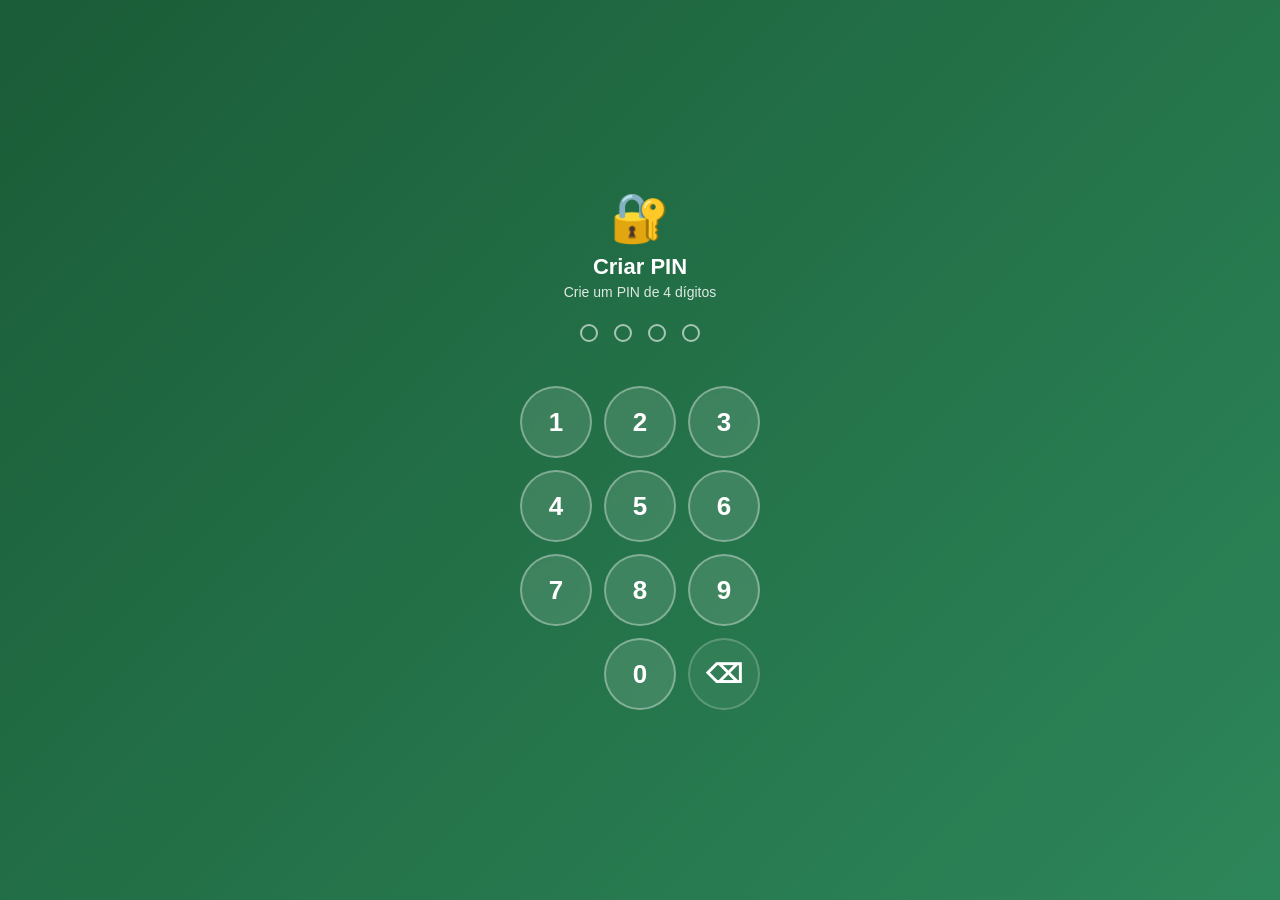
==== commit 01b77172: "Add files via upload" ====
--- a/index.html
+++ b/index.html
@@ -1,3140 +1,544 @@
 <!DOCTYPE html>
-<html lang="pt-BR" data-theme="light">
+<html lang="pt-BR">
 <head>
     <meta charset="UTF-8">
     <meta name="viewport" content="width=device-width, initial-scale=1.0, user-scalable=no, viewport-fit=cover">
-    <meta name="theme-color" content="#1a3c2a">
+    <meta name="theme-color" content="#2d8659">
     <meta name="apple-mobile-web-app-capable" content="yes">
     <meta name="apple-mobile-web-app-status-bar-style" content="black-translucent">
     <title>O Bolso do Fred</title>
-    <style>
-        /* ===== RESET & BASE ===== */
-        *, *::before, *::after { box-sizing: border-box; margin: 0; padding: 0; }
-        
-        :root {
-            --green-dark: #1a3c2a;
-            --green-medium: #2d8659;
-            --green-light: #e8f5e9;
-            --green-vibrant: #4caf50;
-            --red-medium: #d9534f;
-            --red-light: #fdecea;
-            --yellow-medium: #f9a825;
-            --yellow-light: #fff8e1;
-            --purple-medium: #7c4dff;
-            --purple-light: #ede7f6;
-            --blue-medium: #2196F3;
-            --bg-primary: #f5f7f5;
-            --bg-secondary: #ffffff;
-            --bg-card: #ffffff;
-            --text-primary: #1a1a2e;
-            --text-secondary: #555;
-            --text-muted: #888;
-            --border-color: #e0e0e0;
-            --shadow-sm: 0 1px 3px rgba(0,0,0,0.08);
-            --shadow-md: 0 4px 12px rgba(0,0,0,0.1);
-            --shadow-lg: 0 8px 24px rgba(0,0,0,0.12);
-            --radius-sm: 8px;
-            --radius-md: 14px;
-            --radius-lg: 20px;
-            --radius-xl: 28px;
-            --nav-height: 72px;
-            --header-height: 56px;
-            --safe-top: env(safe-area-inset-top, 0px);
-            --safe-bottom: env(safe-area-inset-bottom, 0px);
-            --font: 'Inter', -apple-system, BlinkMacSystemFont, 'Segoe UI', Roboto, sans-serif;
-        }
-
-        [data-theme="dark"] {
-            --bg-primary: #0d1117;
-            --bg-secondary: #161b22;
-            --bg-card: #1c2333;
-            --text-primary: #e6edf3;
-            --text-secondary: #adbac7;
-            --text-muted: #6e7681;
-            --border-color: #30363d;
-            --shadow-sm: 0 1px 3px rgba(0,0,0,0.3);
-            --shadow-md: 0 4px 12px rgba(0,0,0,0.4);
-            --shadow-lg: 0 8px 24px rgba(0,0,0,0.5);
-            --green-light: rgba(45,134,89,0.15);
-            --red-light: rgba(217,83,79,0.15);
-            --yellow-light: rgba(249,168,37,0.15);
-            --purple-light: rgba(124,77,255,0.15);
-        }
-
-        html { font-size: 16px; height: 100%; }
-        body {
-            font-family: var(--font);
-            background: var(--bg-primary);
-            color: var(--text-primary);
-            height: 100%;
-            overflow: hidden;
-            -webkit-tap-highlight-color: transparent;
-            -webkit-font-smoothing: antialiased;
-        }
-
-        /* ===== SPLASH ===== */
-        #splash-screen {
-            position: fixed; inset: 0; z-index: 9999;
-            background: linear-gradient(135deg, #1a3c2a 0%, #2d8659 100%);
-            display: flex; flex-direction: column;
-            align-items: center; justify-content: center;
-            transition: opacity 0.5s;
-        }
-        #splash-screen.hidden { opacity: 0; pointer-events: none; }
-        .splash-icon { font-size: 64px; margin-bottom: 16px; animation: pulse 1.5s infinite; }
-        .splash-text { color: #fff; font-size: 24px; font-weight: 800; }
-        .splash-sub { color: rgba(255,255,255,0.7); font-size: 14px; margin-top: 8px; }
-        .splash-spinner {
-            margin-top: 32px; width: 32px; height: 32px;
-            border: 3px solid rgba(255,255,255,0.2);
-            border-top-color: #fff; border-radius: 50%;
-            animation: spin 0.8s linear infinite;
-        }
-        @keyframes spin { to { transform: rotate(360deg); } }
-        @keyframes pulse { 0%,100% { transform: scale(1); } 50% { transform: scale(1.1); } }
-
-        /* ===== SCREENS ===== */
-        .screen {
-            position: fixed; inset: 0;
-            display: none; flex-direction: column;
-            background: var(--bg-primary);
-        }
-        .screen.active { display: flex; }
-
-        .screen-header {
-            display: flex; align-items: center; gap: 8px;
-            padding: 12px 16px; padding-top: calc(12px + var(--safe-top));
-            background: var(--bg-secondary);
-            border-bottom: 1px solid var(--border-color);
-            min-height: var(--header-height);
-            z-index: 10;
-        }
-        .screen-header h2 { flex: 1; font-size: 18px; font-weight: 700; }
-        .header-btn {
-            width: 40px; height: 40px; border: none; background: none;
-            border-radius: var(--radius-sm); cursor: pointer;
-            display: flex; align-items: center; justify-content: center;
-            font-size: 20px; color: var(--text-primary);
-            transition: background 0.15s;
-        }
-        .header-btn:hover { background: var(--border-color); }
-
-        .content-scroll {
-            flex: 1; overflow-y: auto; overflow-x: hidden;
-            -webkit-overflow-scrolling: touch;
-            padding-bottom: calc(var(--nav-height) + var(--safe-bottom) + 24px);
-        }
-        .content-pad { padding: 16px; }
-
-        /* ===== PIN SCREEN ===== */
-        .pin-screen {
-            display: flex; flex-direction: column;
-            align-items: center; justify-content: center;
-            background: linear-gradient(135deg, #1a3c2a 0%, #2d8659 100%);
-            color: #fff; padding: 24px;
-        }
-        .pin-logo { font-size: 56px; margin-bottom: 8px; }
-        .pin-title { font-size: 22px; font-weight: 800; margin-bottom: 4px; }
-        .pin-subtitle { font-size: 14px; opacity: 0.8; margin-bottom: 24px; min-height: 20px; }
-        .pin-dots { display: flex; gap: 16px; margin-bottom: 8px; }
-        .dot {
-            width: 16px; height: 16px; border-radius: 50%;
-            border: 2px solid rgba(255,255,255,0.6);
-            background: transparent; transition: all 0.2s;
-        }
-        .dot.filled { background: #fff; border-color: #fff; transform: scale(1.2); }
-        .dot.error { border-color: #ff6b6b; background: #ff6b6b; animation: shake 0.3s; }
-        @keyframes shake { 0%,100%{transform:translateX(0)} 25%{transform:translateX(-4px)} 75%{transform:translateX(4px)} }
-        .pin-error { color: #ff6b6b; font-size: 13px; min-height: 20px; margin-top: 4px; }
-        .pin-attempts { font-size: 12px; opacity: 0.7; min-height: 18px; }
-        .pin-keypad {
-            display: grid; grid-template-columns: repeat(3, 72px);
-            gap: 12px; margin-top: 20px;
-        }
-        .pin-key {
-            width: 72px; height: 72px; border-radius: 50%;
-            border: 2px solid rgba(255,255,255,0.3);
-            background: rgba(255,255,255,0.1);
-            color: #fff; font-size: 26px; font-weight: 600;
-            cursor: pointer; display: flex;
-            align-items: center; justify-content: center;
-            transition: all 0.15s;
-        }
-        .pin-key:active { background: rgba(255,255,255,0.25); transform: scale(0.95); }
-        .pin-key.empty { border: none; background: none; cursor: default; }
-        .pin-key.delete { font-size: 22px; }
-        .pin-forgot {
-            margin-top: 20px; background: none; border: none;
-            color: rgba(255,255,255,0.6); font-size: 13px;
-            cursor: pointer; text-decoration: underline;
-        }
-
-        /* ===== BOTTOM NAV ===== */
-        #bottom-nav {
-            position: fixed; bottom: 0; left: 0; right: 0;
-            height: var(--nav-height);
-            padding-bottom: var(--safe-bottom);
-            background: var(--bg-secondary);
-            border-top: 1px solid var(--border-color);
-            display: none; z-index: 100;
-        }
-        .nav-inner {
-            display: flex; align-items: center; justify-content: space-around;
-            height: 100%; max-width: 500px; margin: 0 auto; position: relative;
-        }
-        .nav-item {
-            display: flex; flex-direction: column; align-items: center;
-            gap: 2px; padding: 6px 12px; border: none; background: none;
-            cursor: pointer; color: var(--text-muted); font-size: 10px;
-            font-weight: 600; transition: color 0.2s; position: relative;
-        }
-        .nav-item .nav-icon { font-size: 22px; transition: transform 0.2s; }
-        .nav-item.active { color: var(--green-medium); }
-        .nav-item.active .nav-icon { transform: scale(1.15); }
-        .nav-item-add {
-            width: 56px; height: 56px; border-radius: 50%;
-            background: linear-gradient(135deg, #2d8659, #4caf50);
-            border: 4px solid var(--bg-secondary);
-            color: #fff; font-size: 28px; font-weight: 300;
-            display: flex; align-items: center; justify-content: center;
-            cursor: pointer; margin-top: -20px;
-            box-shadow: 0 4px 12px rgba(45,134,89,0.4);
-            transition: transform 0.2s, box-shadow 0.2s;
-        }
-        .nav-item-add:active { transform: scale(0.92); }
-
-        /* ===== CARDS ===== */
-        .card {
-            background: var(--bg-card); border-radius: var(--radius-md);
-            padding: 16px; margin-bottom: 12px;
-            box-shadow: var(--shadow-sm); border: 1px solid var(--border-color);
-        }
-        .card-header {
-            display: flex; align-items: center; justify-content: space-between;
-            margin-bottom: 12px;
-        }
-        .card-title { font-size: 15px; font-weight: 700; }
-        .card-link {
-            font-size: 13px; color: var(--green-medium);
-            font-weight: 600; border: none; background: none;
-            cursor: pointer;
-        }
-
-        /* ===== PATRIMONIO ===== */
-        .patrimonio-card {
-            background: linear-gradient(135deg, #1a3c2a, #2d8659);
-            border-radius: var(--radius-lg); padding: 24px;
-            color: #fff; margin-bottom: 16px; text-align: center;
-        }
-        .patrimonio-label { font-size: 12px; opacity: 0.8; font-weight: 600; letter-spacing: 0.5px; text-transform: uppercase; }
-        .patrimonio-valor { font-size: 32px; font-weight: 800; margin: 4px 0 12px; }
-        .patrimonio-row { display: flex; justify-content: space-around; }
-        .patrimonio-col { text-align: center; }
-        .patrimonio-col-label { font-size: 11px; opacity: 0.7; }
-        .patrimonio-col-valor { font-size: 16px; font-weight: 700; margin-top: 2px; }
-        .saldo-negativo { color: var(--red-medium) !important; }
-
-        /* ===== MOV ITEMS ===== */
-        .mov-item {
-            display: flex; align-items: center; gap: 12px;
-            padding: 12px 0; border-bottom: 1px solid var(--border-color);
-            cursor: pointer; transition: background 0.15s;
-        }
-        .mov-item:last-child { border-bottom: none; }
-        .mov-item:active { background: var(--bg-primary); }
-        .mov-icon {
-            width: 42px; height: 42px; border-radius: var(--radius-sm);
-            display: flex; align-items: center; justify-content: center;
-            font-size: 20px;
-        }
-        .mov-icon.gasto { background: var(--red-light); }
-        .mov-icon.receita { background: var(--green-light); }
-        .mov-icon.investimento { background: var(--purple-light); }
-        .mov-icon.resgate { background: var(--yellow-light); }
-        .mov-info { flex: 1; min-width: 0; }
-        .mov-desc { font-size: 14px; font-weight: 600; white-space: nowrap; overflow: hidden; text-overflow: ellipsis; }
-        .mov-meta { font-size: 12px; color: var(--text-muted); margin-top: 2px; }
-        .mov-valor { font-size: 14px; font-weight: 700; white-space: nowrap; }
-        .mov-valor.gasto { color: var(--red-medium); }
-        .mov-valor.receita { color: var(--green-medium); }
-        .mov-valor.investimento { color: var(--purple-medium); }
-        .mov-valor.resgate { color: var(--yellow-medium); }
-
-        /* ===== EMPTY STATE ===== */
-        .empty-state { text-align: center; padding: 32px 16px; color: var(--text-muted); }
-        .empty-icon { font-size: 40px; display: block; margin-bottom: 8px; }
-
-        /* ===== RESUMO MES ===== */
-        .resumo-grid { display: grid; grid-template-columns: repeat(3, 1fr); gap: 8px; }
-        .resumo-item { text-align: center; padding: 12px 4px; border-radius: var(--radius-sm); }
-        .resumo-item.receita { background: var(--green-light); }
-        .resumo-item.gasto { background: var(--red-light); }
-        .resumo-item.investimento { background: var(--purple-light); }
-        .resumo-item-label { font-size: 11px; font-weight: 600; color: var(--text-muted); }
-        .resumo-item-valor { font-size: 14px; font-weight: 800; margin-top: 2px; }
-        .resumo-item.receita .resumo-item-valor { color: var(--green-medium); }
-        .resumo-item.gasto .resumo-item-valor { color: var(--red-medium); }
-        .resumo-item.investimento .resumo-item-valor { color: var(--purple-medium); }
-
-        /* ===== FORM ===== */
-        .form-group { margin-bottom: 16px; }
-        .form-label { font-size: 13px; font-weight: 600; color: var(--text-secondary); margin-bottom: 6px; display: block; }
-        .form-input, .form-select {
-            width: 100%; padding: 12px 14px; border: 2px solid var(--border-color);
-            border-radius: var(--radius-sm); font-size: 16px;
-            background: var(--bg-secondary); color: var(--text-primary);
-            font-family: var(--font); transition: border-color 0.2s;
-        }
-        .form-input:focus, .form-select:focus {
-            outline: none; border-color: var(--green-medium);
-        }
-        .form-input.input-money { font-size: 24px; font-weight: 700; text-align: center; letter-spacing: 1px; }
-
-        /* ===== CHIPS / TOGGLE BUTTONS ===== */
-        .chips { display: flex; gap: 8px; flex-wrap: wrap; }
-        .chip {
-            padding: 8px 14px; border-radius: 20px;
-            border: 2px solid var(--border-color);
-            background: var(--bg-secondary); color: var(--text-secondary);
-            font-size: 13px; font-weight: 600; cursor: pointer;
-            transition: all 0.2s;
-        }
-        .chip.active {
-            border-color: var(--green-medium); background: var(--green-light);
-            color: var(--green-medium);
-        }
-
-        .tipo-btns { display: flex; gap: 8px; }
-        .tipo-btn {
-            flex: 1; padding: 10px; border-radius: var(--radius-sm);
-            border: 2px solid var(--border-color);
-            background: var(--bg-secondary); color: var(--text-secondary);
-            font-size: 12px; font-weight: 700; cursor: pointer;
-            text-align: center; transition: all 0.2s;
-        }
-        .tipo-btn.active[data-tipo="gasto"] { border-color: var(--red-medium); background: var(--red-light); color: var(--red-medium); }
-        .tipo-btn.active[data-tipo="receita"] { border-color: var(--green-medium); background: var(--green-light); color: var(--green-medium); }
-        .tipo-btn.active[data-tipo="investimento"] { border-color: var(--purple-medium); background: var(--purple-light); color: var(--purple-medium); }
-        .tipo-btn.active[data-tipo="resgate"] { border-color: var(--yellow-medium); background: var(--yellow-light); color: var(--yellow-medium); }
-
-        /* ===== BTN ===== */
-        .btn-primary {
-            width: 100%; padding: 14px; border: none;
-            border-radius: var(--radius-sm);
-            background: linear-gradient(135deg, #2d8659, #4caf50);
-            color: #fff; font-size: 16px; font-weight: 700;
-            cursor: pointer; transition: opacity 0.2s;
-            font-family: var(--font);
-        }
-        .btn-primary:active { opacity: 0.8; }
-        .btn-primary:disabled { opacity: 0.5; cursor: not-allowed; }
-        .btn-secundario {
-            padding: 10px 16px; border: 2px solid var(--border-color);
-            border-radius: var(--radius-sm); background: var(--bg-secondary);
-            color: var(--text-primary); font-size: 14px; font-weight: 600;
-            cursor: pointer; font-family: var(--font); transition: all 0.2s;
-        }
-        .btn-danger-sm {
-            padding: 10px 16px; border: 2px solid var(--red-medium);
-            border-radius: var(--radius-sm); background: var(--red-light);
-            color: var(--red-medium); font-size: 14px; font-weight: 600;
-            cursor: pointer; font-family: var(--font);
-        }
-
-        /* ===== MODAL ===== */
-        .modal-overlay {
-            position: fixed; inset: 0; z-index: 200;
-            background: rgba(0,0,0,0.5); display: none;
-            align-items: flex-end; justify-content: center;
-            backdrop-filter: blur(4px);
-        }
-        .modal-overlay.open { display: flex; }
-        .modal-sheet {
-            background: var(--bg-card); border-radius: var(--radius-lg) var(--radius-lg) 0 0;
-            width: 100%; max-width: 500px; max-height: 85vh;
-            overflow-y: auto; padding: 24px;
-            padding-bottom: calc(24px + var(--safe-bottom));
-            animation: slideUp 0.3s ease;
-        }
-        @keyframes slideUp { from { transform: translateY(100%); } to { transform: translateY(0); } }
-        .modal-handle {
-            width: 40px; height: 4px; border-radius: 2px;
-            background: var(--border-color); margin: 0 auto 16px;
-        }
-        .modal-actions { display: flex; gap: 8px; margin-top: 16px; }
-
-        .detalhe-valor-destaque { font-size: 28px; font-weight: 800; text-align: center; padding: 16px 0; }
-        .detalhe-valor-destaque.gasto { color: var(--red-medium); }
-        .detalhe-valor-destaque.receita { color: var(--green-medium); }
-        .detalhe-valor-destaque.investimento { color: var(--purple-medium); }
-        .detalhe-valor-destaque.resgate { color: var(--yellow-medium); }
-        .detalhe-row {
-            display: flex; justify-content: space-between; align-items: center;
-            padding: 10px 0; border-bottom: 1px solid var(--border-color);
-        }
-        .detalhe-label { font-size: 13px; color: var(--text-muted); }
-        .detalhe-value { font-size: 14px; font-weight: 600; }
-
-        /* ===== TOAST ===== */
-        #toast {
-            position: fixed; bottom: calc(var(--nav-height) + 20px + var(--safe-bottom));
-            left: 50%; transform: translateX(-50%) translateY(100px);
-            background: var(--green-dark); color: #fff;
-            padding: 12px 24px; border-radius: var(--radius-xl);
-            font-size: 14px; font-weight: 600; z-index: 999;
-            transition: transform 0.3s; white-space: nowrap;
-            box-shadow: var(--shadow-lg);
-        }
-        #toast.show { transform: translateX(-50%) translateY(0); }
-
-        /* ===== HIDE VALUES ===== */
-        body.values-hidden .hide-value { filter: blur(8px) !important; user-select: none; }
-
-        /* ===== PROGRESS ===== */
-        .progress-bar { height: 8px; border-radius: 4px; background: var(--border-color); overflow: hidden; }
-        .progress-fill { height: 100%; border-radius: 4px; transition: width 0.5s; }
-        .progress-fill.safe { background: var(--green-medium); }
-        .progress-fill.warning { background: var(--yellow-medium); }
-        .progress-fill.danger { background: var(--red-medium); }
-        .progress-header { display: flex; justify-content: space-between; margin-bottom: 6px; }
-        .progress-label { font-size: 13px; font-weight: 600; }
-        .progress-values { font-size: 12px; color: var(--text-muted); }
-        .progress-percent { font-size: 12px; font-weight: 700; margin-top: 4px; display: inline-block; }
-        .progress-percent.safe { color: var(--green-medium); }
-        .progress-percent.warning { color: var(--yellow-medium); }
-        .progress-percent.danger { color: var(--red-medium); }
-
-        /* ===== HISTORICO ===== */
-        .historico-grupo { margin-bottom: 8px; }
-        .historico-grupo-header {
-            display: flex; justify-content: space-between; align-items: center;
-            padding: 8px 0; font-size: 13px; font-weight: 700;
-            color: var(--text-muted); border-bottom: 1px solid var(--border-color);
-        }
-
-        /* ===== MES NAVEGADOR ===== */
-        .mes-nav {
-            display: flex; align-items: center; justify-content: center;
-            gap: 12px; padding: 8px 0;
-        }
-        .mes-nav-btn {
-            width: 36px; height: 36px; border-radius: 50%;
-            border: none; background: var(--bg-secondary);
-            color: var(--text-primary); cursor: pointer;
-            display: flex; align-items: center; justify-content: center;
-            font-size: 18px; border: 1px solid var(--border-color);
-        }
-        .mes-nav-label { font-size: 15px; font-weight: 700; min-width: 140px; text-align: center; }
-
-        /* ===== FILTRO CHIPS ===== */
-        .filtro-chips { display: flex; gap: 6px; padding: 8px 0; overflow-x: auto; flex-wrap: nowrap; }
-        .filtro-chip {
-            padding: 6px 12px; border-radius: 16px;
-            border: 1.5px solid var(--border-color); background: var(--bg-secondary);
-            font-size: 12px; font-weight: 600; cursor: pointer;
-            white-space: nowrap; color: var(--text-secondary); transition: all 0.2s;
-        }
-        .filtro-chip.active { border-color: var(--green-medium); background: var(--green-light); color: var(--green-medium); }
-
-        /* ===== MAIS GRID ===== */
-        .mais-grid {
-            display: grid; grid-template-columns: repeat(3, 1fr); gap: 12px;
-            padding: 16px;
-        }
-        .mais-item {
-            display: flex; flex-direction: column; align-items: center;
-            gap: 6px; padding: 20px 8px; border-radius: var(--radius-md);
-            background: var(--bg-card); border: 1px solid var(--border-color);
-            cursor: pointer; transition: all 0.15s;
-        }
-        .mais-item:active { transform: scale(0.96); }
-        .mais-item-icon { font-size: 28px; }
-        .mais-item-label { font-size: 11px; font-weight: 600; text-align: center; color: var(--text-secondary); }
-
-        /* ===== SETTINGS ===== */
-        .setting-row {
-            display: flex; align-items: center; justify-content: space-between;
-            padding: 14px 0; border-bottom: 1px solid var(--border-color);
-        }
-        .setting-label { font-size: 14px; font-weight: 600; }
-        .setting-desc { font-size: 12px; color: var(--text-muted); margin-top: 2px; }
-        .toggle {
-            width: 48px; height: 26px; border-radius: 13px;
-            background: var(--border-color); position: relative;
-            cursor: pointer; transition: background 0.3s;
-            -webkit-appearance: none; appearance: none; border: none;
-        }
-        .toggle:checked { background: var(--green-medium); }
-        .toggle::after {
-            content: ''; position: absolute; top: 3px; left: 3px;
-            width: 20px; height: 20px; border-radius: 50%;
-            background: #fff; transition: transform 0.3s;
-            box-shadow: 0 1px 3px rgba(0,0,0,0.2);
-        }
-        .toggle:checked::after { transform: translateX(22px); }
-
-        .hidden { display: none !important; }
-
-        /* ===== BALANCO BARRAS ===== */
-        .balanco-row { display: flex; align-items: center; gap: 10px; padding: 8px 0; }
-        .balanco-icon { font-size: 20px; }
-        .balanco-info { flex: 1; }
-        .balanco-label { font-size: 12px; color: var(--text-muted); font-weight: 600; }
-        .balanco-bar-bg { height: 8px; border-radius: 4px; background: var(--border-color); margin-top: 4px; }
-        .balanco-bar-fill { height: 100%; border-radius: 4px; transition: width 0.5s; }
-        .balanco-bar-fill.receita { background: var(--green-medium); }
-        .balanco-bar-fill.gasto { background: var(--red-medium); }
-        .balanco-bar-fill.investimento { background: var(--purple-medium); }
-        .balanco-valor { font-size: 13px; font-weight: 700; white-space: nowrap; }
-        .balanco-saldo { display: flex; justify-content: space-between; padding-top: 12px; border-top: 1px solid var(--border-color); margin-top: 8px; }
-        .balanco-saldo-label { font-size: 14px; font-weight: 700; }
-        .balanco-saldo-valor { font-size: 16px; font-weight: 800; }
-        .balanco-saldo-valor.positivo { color: var(--green-medium); }
-        .balanco-saldo-valor.negativo { color: var(--red-medium); }
-
-        /* ===== BARRA EVOLUÇÃO ===== */
-        #grafico-barras-container { display: flex; align-items: flex-end; justify-content: space-around; gap: 4px; padding: 16px 0; min-height: 160px; }
-        .barra-grupo { display: flex; flex-direction: column; align-items: center; }
-        .barra-conjunto { display: flex; gap: 3px; align-items: flex-end; }
-        .barra { width: 14px; border-radius: 3px 3px 0 0; min-height: 2px; transition: height 0.5s; }
-        .barra.receita { background: var(--green-medium); }
-        .barra.gasto { background: var(--red-medium); }
-        .barra.investimento { background: var(--purple-medium); }
-        .barra-label { font-size: 10px; color: var(--text-muted); margin-top: 4px; font-weight: 600; }
-
-        /* ===== SEARCH ===== */
-        .search-bar {
-            display: none; padding: 0 16px 8px; gap: 8px; align-items: center;
-        }
-        .search-input {
-            flex: 1; padding: 10px 14px; border: 2px solid var(--border-color);
-            border-radius: 20px; font-size: 14px; background: var(--bg-secondary);
-            color: var(--text-primary); font-family: var(--font);
-        }
-        .search-input:focus { outline: none; border-color: var(--green-medium); }
-        .search-clear {
-            width: 32px; height: 32px; border: none; background: none;
-            cursor: pointer; font-size: 16px; display: none;
-            align-items: center; justify-content: center;
-        }
-
-        /* ===== FIXAS ===== */
-        .fixa-item {
-            display: flex; align-items: center; gap: 12px;
-            padding: 12px 0; border-bottom: 1px solid var(--border-color);
-            cursor: pointer;
-        }
-        .fixa-item:last-child { border-bottom: none; }
-        .fixa-icon { width: 42px; height: 42px; border-radius: var(--radius-sm); display: flex; align-items: center; justify-content: center; font-size: 20px; }
-        .fixa-icon.gasto { background: var(--red-light); }
-        .fixa-icon.receita { background: var(--green-light); }
-        .fixa-icon.investimento { background: var(--purple-light); }
-        .fixa-info { flex: 1; min-width: 0; }
-        .fixa-desc { font-size: 14px; font-weight: 600; }
-        .fixa-meta { font-size: 12px; color: var(--text-muted); margin-top: 2px; }
-        .fixa-valor { font-size: 14px; font-weight: 700; white-space: nowrap; }
-        .fixa-status-badge { font-size: 10px; font-weight: 700; padding: 3px 8px; border-radius: 10px; }
-        .fixa-status-badge.ativa { background: var(--green-light); color: var(--green-medium); }
-        .fixa-status-badge.pausada { background: var(--yellow-light); color: var(--yellow-medium); }
-        .fixa-status-badge.encerrada { background: var(--border-color); color: var(--text-muted); }
-
-        /* ===== FIXAS PENDENTES DASH ===== */
-        .fixa-pend-item { display: flex; align-items: center; gap: 8px; padding: 8px 0; }
-        .fixa-pend-icon { font-size: 18px; }
-        .fixa-pend-desc { flex: 1; font-size: 13px; font-weight: 600; }
-        .fixa-pend-valor { font-size: 13px; font-weight: 700; }
-
-        /* ===== GRAFICOS TAB ===== */
-        .graficos-tabs { display: flex; border-bottom: 2px solid var(--border-color); overflow-x: auto; }
-        .graficos-tab {
-            flex: 1; padding: 12px 8px; text-align: center; font-size: 12px;
-            font-weight: 600; color: var(--text-muted); cursor: pointer;
-            border-bottom: 3px solid transparent; transition: all 0.2s;
-            white-space: nowrap; border: none; background: none;
-            font-family: var(--font);
-        }
-        .graficos-tab.active { color: var(--green-medium); border-bottom-color: var(--green-medium); }
-        .graficos-tab-content { display: none; padding: 16px; }
-        .graficos-tab-content.active { display: block; }
-
-        /* ===== ONBOARDING ===== */
-        .onboarding-slides { position: relative; min-height: 300px; }
-        .onboarding-slide { display: none; text-align: center; padding: 32px 24px; }
-        .onboarding-slide.active { display: block; }
-        .onboarding-icon { font-size: 64px; margin-bottom: 16px; }
-        .onboarding-title { font-size: 20px; font-weight: 800; margin-bottom: 8px; }
-        .onboarding-text { font-size: 14px; color: var(--text-secondary); line-height: 1.5; }
-        .onboarding-dots { display: flex; justify-content: center; gap: 8px; padding: 16px; }
-        .onboarding-dot { width: 8px; height: 8px; border-radius: 50%; background: var(--border-color); }
-        .onboarding-dot.active { background: var(--green-medium); width: 24px; border-radius: 4px; }
-        .onboarding-footer { padding: 16px 24px; display: flex; justify-content: space-between; align-items: center; }
-        .onboarding-footer .btn-skip { background: none; border: none; color: var(--text-muted); font-size: 14px; cursor: pointer; font-family: var(--font); }
-
-        /* ===== MISC ===== */
-        .insight-text { font-size: 13px; line-height: 1.5; }
-        .insight-positive { color: var(--green-medium); }
-        .insight-negative { color: var(--red-medium); }
-        .insight-icon { margin-right: 4px; }
-        .section-title { font-size: 13px; font-weight: 700; color: var(--text-muted); margin: 16px 0 8px; text-transform: uppercase; letter-spacing: 0.5px; }
-
-        /* ===== OFFLINE BAR ===== */
-        #offline-bar {
-            position: fixed; top: 0; left: 0; right: 0;
-            background: var(--yellow-medium); color: #000;
-            padding: 4px; text-align: center; font-size: 12px;
-            font-weight: 600; z-index: 999; display: none;
-        }
-        #update-banner {
-            position: fixed; top: 0; left: 0; right: 0;
-            background: var(--green-dark); color: #fff;
-            padding: 8px 16px; display: none; align-items: center;
-            justify-content: space-between; z-index: 999;
-        }
-
-        /* ===== CAT ITEM ===== */
-        .cat-item {
-            display: flex; align-items: center; gap: 12px;
-            padding: 12px 0; border-bottom: 1px solid var(--border-color);
-        }
-        .cat-item-icon { font-size: 24px; }
-        .cat-item-label { flex: 1; font-size: 14px; font-weight: 600; }
-        .cat-item-badge { font-size: 11px; background: var(--green-light); color: var(--green-medium); padding: 2px 8px; border-radius: 10px; font-weight: 700; }
-        .cat-item-actions { display: flex; gap: 4px; }
-        .cat-item-actions button { background: none; border: none; font-size: 16px; cursor: pointer; padding: 4px; }
-
-        /* ===== MAIS TELA FIXAS TOTAIS ===== */
-        .fixas-total-row { display: flex; justify-content: space-between; padding: 8px 0; }
-        .fixas-total-label { font-size: 13px; color: var(--text-secondary); }
-        .fixas-total-valor { font-size: 14px; font-weight: 700; }
-        .fixas-total-valor.receita { color: var(--green-medium); }
-        .fixas-total-valor.gasto { color: var(--red-medium); }
-        .fixas-total-valor.investimento { color: var(--purple-medium); }
-
-        .parcela-badge { font-size: 10px; background: var(--purple-light); color: var(--purple-medium); padding: 2px 6px; border-radius: 8px; margin-left: 6px; font-weight: 700; }
-    </style>
+    <link rel="manifest" href="./manifest.json">
+    <link rel="apple-touch-icon" href="./icons/icon-192.png">
+    <link rel="icon" type="image/png" href="./icons/icon-192.png">
+    <link rel="stylesheet" href="./style.css">
 </head>
 <body>
 
-<!-- SPLASH -->
-<div id="splash-screen">
-    <div class="splash-icon">💰</div>
-    <div class="splash-text">O Bolso do Fred</div>
-    <div class="splash-sub">Carregando...</div>
-    <div class="splash-spinner"></div>
-</div>
-
-<!-- OFFLINE BAR -->
-<div id="offline-bar">📡 Sem conexão — modo offline</div>
-<div id="update-banner"><span>Nova versão disponível</span><button id="btn-update" style="background:#fff;color:#1a3c2a;border:none;padding:6px 12px;border-radius:6px;font-weight:700;cursor:pointer;">Atualizar</button></div>
-
 <!-- TOAST -->
-<div id="toast"></div>
-
-<!-- ================================ -->
-<!-- CREATE PIN SCREEN -->
-<!-- ================================ -->
-<div id="screen-create-pin" class="screen pin-screen">
-    <div class="pin-logo">💰</div>
-    <div class="pin-title">Criar PIN</div>
-    <div class="pin-subtitle" id="create-pin-sub">Crie um PIN de 4 dígitos</div>
-    <div class="pin-dots" id="create-pin-dots">
-        <div class="dot"></div><div class="dot"></div><div class="dot"></div><div class="dot"></div>
-    </div>
-    <div class="pin-error" id="create-pin-error"></div>
-    <div class="pin-keypad" id="create-pin-keypad">
-        <button class="pin-key" data-key="1">1</button>
-        <button class="pin-key" data-key="2">2</button>
-        <button class="pin-key" data-key="3">3</button>
-        <button class="pin-key" data-key="4">4</button>
-        <button class="pin-key" data-key="5">5</button>
-        <button class="pin-key" data-key="6">6</button>
-        <button class="pin-key" data-key="7">7</button>
-        <button class="pin-key" data-key="8">8</button>
-        <button class="pin-key" data-key="9">9</button>
-        <button class="pin-key empty"></button>
-        <button class="pin-key" data-key="0">0</button>
-        <button class="pin-key delete" data-key="delete">⌫</button>
-    </div>
-</div>
-
-<!-- ================================ -->
-<!-- PIN LOGIN SCREEN -->
-<!-- ================================ -->
-<div id="screen-pin" class="screen pin-screen">
-    <div class="pin-logo">💰</div>
-    <div class="pin-title">O Bolso do Fred</div>
-    <div class="pin-subtitle" id="pin-sub">Digite seu PIN</div>
-    <div class="pin-dots" id="pin-dots">
-        <div class="dot"></div><div class="dot"></div><div class="dot"></div><div class="dot"></div>
-    </div>
-    <div class="pin-error" id="pin-error"></div>
-    <div class="pin-attempts" id="pin-attempts"></div>
-    <div class="pin-keypad" id="pin-keypad">
-        <button class="pin-key" data-key="1">1</button>
-        <button class="pin-key" data-key="2">2</button>
-        <button class="pin-key" data-key="3">3</button>
-        <button class="pin-key" data-key="4">4</button>
-        <button class="pin-key" data-key="5">5</button>
-        <button class="pin-key" data-key="6">6</button>
-        <button class="pin-key" data-key="7">7</button>
-        <button class="pin-key" data-key="8">8</button>
-        <button class="pin-key" data-key="9">9</button>
-        <button class="pin-key empty"></button>
-        <button class="pin-key" data-key="0">0</button>
-        <button class="pin-key delete" data-key="delete">⌫</button>
-    </div>
-    <button class="pin-forgot" id="pin-forgot">Esqueci meu PIN</button>
-</div>
-
-<!-- ================================ -->
-<!-- ONBOARDING SCREEN -->
-<!-- ================================ -->
-<div id="screen-onboarding" class="screen" style="background:var(--bg-primary);">
-    <div class="content-scroll" style="padding-bottom:0;">
-        <div class="onboarding-slides">
-            <div class="onboarding-slide active" data-slide="0">
-                <div class="onboarding-icon">💰</div>
-                <div class="onboarding-title">Bem-vindo ao Bolso do Fred!</div>
-                <div class="onboarding-text">Controle suas finanças de forma simples. Registre receitas, gastos e investimentos.</div>
-            </div>
-            <div class="onboarding-slide" data-slide="1">
-                <div class="onboarding-icon">📊</div>
-                <div class="onboarding-title">Gráficos e Metas</div>
-                <div class="onboarding-text">Visualize para onde seu dinheiro vai com gráficos inteligentes. Defina metas e orçamentos.</div>
-            </div>
-            <div class="onboarding-slide" data-slide="2">
-                <div class="onboarding-icon">🚀</div>
-                <div class="onboarding-title">Vamos começar?</div>
-                <div class="onboarding-text">Informe seu saldo atual (opcional) para termos um ponto de partida.</div>
-                <div style="margin-top:20px;text-align:left;">
-                    <div class="form-group">
-                        <label class="form-label">Saldo em conta (R$)</label>
-                        <input type="text" class="form-input" id="onboarding-saldo" inputmode="decimal" placeholder="0,00">
-                    </div>
-                    <div class="form-group">
-                        <label class="form-label">Total investido (R$)</label>
-                        <input type="text" class="form-input" id="onboarding-investido" inputmode="decimal" placeholder="0,00">
-                    </div>
+<div id="toast" class="toast"></div>
+
+<!-- ===== TELA PIN ===== -->
+<div id="screen-pin" class="screen active">
+    <div class="pin-container">
+        <div class="pin-logo">💰</div>
+        <h1 class="pin-title">O Bolso do Fred</h1>
+        <p class="pin-subtitle">Digite seu PIN</p>
+        <div class="pin-dots" id="pin-dots">
+            <span class="dot"></span><span class="dot"></span><span class="dot"></span><span class="dot"></span>
+        </div>
+        <p class="pin-error" id="pin-error"></p>
+        <div class="pin-pad">
+            <button class="pin-key" data-key="1">1</button>
+            <button class="pin-key" data-key="2">2</button>
+            <button class="pin-key" data-key="3">3</button>
+            <button class="pin-key" data-key="4">4</button>
+            <button class="pin-key" data-key="5">5</button>
+            <button class="pin-key" data-key="6">6</button>
+            <button class="pin-key" data-key="7">7</button>
+            <button class="pin-key" data-key="8">8</button>
+            <button class="pin-key" data-key="9">9</button>
+            <button class="pin-key pin-key-empty"></button>
+            <button class="pin-key" data-key="0">0</button>
+            <button class="pin-key pin-key-delete" data-key="delete">⌫</button>
+        </div>
+    </div>
+</div>
+
+<!-- ===== TELA CRIAR PIN ===== -->
+<div id="screen-create-pin" class="screen">
+    <div class="pin-container">
+        <div class="pin-logo">🔐</div>
+        <h1 class="pin-title">Criar PIN</h1>
+        <p class="pin-subtitle" id="create-pin-subtitle">Crie um PIN de 4 dígitos</p>
+        <div class="pin-dots" id="create-pin-dots">
+            <span class="dot"></span><span class="dot"></span><span class="dot"></span><span class="dot"></span>
+        </div>
+        <p class="pin-error" id="create-pin-error"></p>
+        <div class="pin-pad">
+            <button class="pin-key" data-create-key="1">1</button>
+            <button class="pin-key" data-create-key="2">2</button>
+            <button class="pin-key" data-create-key="3">3</button>
+            <button class="pin-key" data-create-key="4">4</button>
+            <button class="pin-key" data-create-key="5">5</button>
+            <button class="pin-key" data-create-key="6">6</button>
+            <button class="pin-key" data-create-key="7">7</button>
+            <button class="pin-key" data-create-key="8">8</button>
+            <button class="pin-key" data-create-key="9">9</button>
+            <button class="pin-key pin-key-empty"></button>
+            <button class="pin-key" data-create-key="0">0</button>
+            <button class="pin-key pin-key-delete" data-create-key="delete">⌫</button>
+        </div>
+    </div>
+</div>
+
+<!-- ===== DASHBOARD ===== -->
+<div id="screen-dashboard" class="screen">
+    <div class="header-dashboard">
+        <div class="header-left">
+            <h1 class="header-title">O Bolso do Fred</h1>
+            <p class="header-month" id="mes-atual">Abril</p>
+        </div>
+        <button class="header-btn-icon" id="btn-settings">⚙️</button>
+    </div>
+    <div class="content-scroll">
+        <!-- Patrimônio -->
+        <div class="card card-patrimonio">
+            <div class="patrimonio-header">
+                <span class="patrimonio-label">Patrimônio Total</span>
+            </div>
+            <div class="patrimonio-valor" id="patrimonio-total">R$ 0,00</div>
+            <div class="patrimonio-detalhes">
+                <div class="patrimonio-item"><span class="patrimonio-item-label">Saldo Livre</span><span class="patrimonio-item-valor" id="saldo-livre">R$ 0,00</span></div>
+                <div class="patrimonio-item"><span class="patrimonio-item-label">Investido</span><span class="patrimonio-item-valor" id="total-investido">R$ 0,00</span></div>
+            </div>
+        </div>
+        <!-- Resumo -->
+        <div class="card card-resumo">
+            <div class="resumo-grid">
+                <div class="resumo-item receita"><span class="resumo-label">Receitas</span><span class="resumo-valor" id="total-receitas">+ R$ 0,00</span></div>
+                <div class="resumo-item gasto"><span class="resumo-label">Gastos</span><span class="resumo-valor" id="total-gastos">- R$ 0,00</span></div>
+                <div class="resumo-item investimento"><span class="resumo-label">Investido</span><span class="resumo-valor" id="total-investido-mes">→ R$ 0,00</span></div>
+            </div>
+        </div>
+        <!-- Orçamento -->
+        <div class="card" id="card-orcamento" style="display:none;">
+            <div class="card-header"><span class="card-title">🎯 Orçamento & Metas</span><button class="card-link" id="btn-ver-metas">Ver Todas →</button></div>
+            <div id="orcamento-geral"></div>
+            <div id="metas-preview"></div>
+        </div>
+        <!-- Fixas Pendentes -->
+        <div class="card" id="card-fixas-pendentes" style="display:none;">
+            <div class="card-header"><span class="card-title">🔁 Fixas Pendentes</span><button class="card-link" id="btn-ver-fixas-dash">Ver Todas →</button></div>
+            <div id="fixas-pendentes-list"></div>
+            <button class="btn-secundario" id="btn-aplicar-fixas-dash" style="margin-top:8px;">✅ Aplicar Todas</button>
+        </div>
+        <!-- Movimentações -->
+        <div class="card">
+            <div class="card-header"><span class="card-title">📋 Últimas Movimentações</span><button class="card-link" id="btn-ver-todas">Ver Todas →</button></div>
+            <div id="movimentacoes-list"></div>
+        </div>
+    </div>
+</div>
+
+<!-- ===== NOVO REGISTRO ===== -->
+<div id="screen-novo-registro" class="screen">
+    <div class="header-sub">
+        <button class="header-btn-back" id="btn-back-registro">← Voltar</button>
+        <h2 class="header-sub-title" id="titulo-registro">Novo Registro</h2>
+    </div>
+    <div class="content-scroll">
+        <form id="form-registro" class="form-container">
+            <div class="tipo-selector">
+                <button type="button" class="tipo-btn active" data-tipo="gasto">💸 Gasto</button>
+                <button type="button" class="tipo-btn" data-tipo="receita">💵 Receita</button>
+                <button type="button" class="tipo-btn" data-tipo="investimento">📈 Investir</button>
+                <button type="button" class="tipo-btn" data-tipo="resgate">🔄 Resgate</button>
+            </div>
+            <div class="form-group">
+                <label class="form-label">Valor *</label>
+                <input type="text" inputmode="numeric" id="input-valor" class="form-input input-valor" placeholder="0,00" required>
+            </div>
+            <div class="form-group">
+                <label class="form-label">Descrição</label>
+                <input type="text" id="input-descricao" class="form-input" placeholder="Ex: Almoço no restaurante" maxlength="50">
+            </div>
+            <div class="form-group">
+                <label class="form-label">Data *</label>
+                <input type="date" id="input-data" class="form-input" required>
+            </div>
+            <div class="form-group" id="group-categoria">
+                <label class="form-label">Categoria</label>
+                <select id="select-categoria" class="form-input"></select>
+            </div>
+            <div class="form-group" id="group-metodo">
+                <label class="form-label">Método</label>
+                <div class="chips" id="chips-metodo">
+                    <button type="button" class="chip active" data-metodo="credito">💳 Crédito</button>
+                    <button type="button" class="chip" data-metodo="debito">💰 Débito</button>
+                    <button type="button" class="chip" data-metodo="pix">📲 Pix</button>
+                    <button type="button" class="chip" data-metodo="boleto">📄 Boleto</button>
+                    <button type="button" class="chip" data-metodo="dinheiro">💵 Dinheiro</button>
                 </div>
             </div>
-        </div>
-        <div class="onboarding-dots" id="onboarding-dots">
-            <div class="onboarding-dot active"></div>
-            <div class="onboarding-dot"></div>
-            <div class="onboarding-dot"></div>
-        </div>
-        <div class="onboarding-footer">
-            <button class="btn-skip" id="onboarding-skip">Pular</button>
-            <button class="btn-primary" id="onboarding-next" style="width:auto;padding:12px 32px;">Próximo</button>
-        </div>
-    </div>
-</div>
-
-<!-- ================================ -->
-<!-- DASHBOARD SCREEN -->
-<!-- ================================ -->
-<div id="screen-dashboard" class="screen">
-    <div class="screen-header" style="background:linear-gradient(135deg,#1a3c2a,#2d8659);color:#fff;border:none;">
-        <div style="flex:1;">
-            <div id="header-greeting" style="font-size:14px;opacity:0.85;font-weight:600;"></div>
-            <div style="font-size:11px;opacity:0.6;" id="mes-atual"></div>
-        </div>
-        <button class="header-btn" id="btn-toggle-values" style="color:#fff;" aria-label="Ocultar valores">👁️</button>
-        <button class="header-btn" id="btn-open-search" style="color:#fff;" aria-label="Buscar">🔍</button>
-    </div>
-
-    <div class="search-bar" id="dashboard-search-bar">
-        <input type="text" class="search-input" id="search-input" placeholder="Buscar movimentações..." autocomplete="off">
-        <button class="search-clear" id="search-clear">✕</button>
-    </div>
-
-    <div class="content-scroll">
-        <div class="content-pad">
-            <!-- Patrimônio -->
-            <div class="patrimonio-card">
-                <div class="patrimonio-label">PATRIMÔNIO TOTAL</div>
-                <div class="patrimonio-valor hide-value" id="dash-patrimonio">R$ 0,00</div>
-                <div class="patrimonio-row">
-                    <div class="patrimonio-col">
-                        <div class="patrimonio-col-label">💵 Livre</div>
-                        <div class="patrimonio-col-valor hide-value" id="dash-livre">R$ 0,00</div>
-                    </div>
-                    <div class="patrimonio-col">
-                        <div class="patrimonio-col-label">📈 Investido</div>
-                        <div class="patrimonio-col-valor hide-value" id="dash-investido">R$ 0,00</div>
-                    </div>
-                </div>
-            </div>
-
-            <!-- Resumo do mês -->
-            <div class="card">
-                <div class="card-header">
-                    <span class="card-title">Resumo do Mês</span>
-                </div>
-                <div class="resumo-grid" id="dash-resumo-grid">
-                    <div class="resumo-item receita">
-                        <div class="resumo-item-label">Receitas</div>
-                        <div class="resumo-item-valor hide-value" id="dash-receitas">R$ 0</div>
-                    </div>
-                    <div class="resumo-item gasto">
-                        <div class="resumo-item-label">Gastos</div>
-                        <div class="resumo-item-valor hide-value" id="dash-gastos">R$ 0</div>
-                    </div>
-                    <div class="resumo-item investimento">
-                        <div class="resumo-item-label">Investido</div>
-                        <div class="resumo-item-valor hide-value" id="dash-invest">R$ 0</div>
-                    </div>
-                </div>
-            </div>
-
-            <!-- Insight -->
-            <div class="card" id="dash-insight-card">
-                <div class="card-header"><span class="card-title">💡 Insight</span></div>
-                <div class="insight-text" id="dash-insight">Carregando...</div>
-            </div>
-
-            <!-- Orçamento -->
-            <div class="card" id="dash-orcamento-card" style="display:none;">
-                <div class="card-header"><span class="card-title">🎯 Orçamento do mês</span></div>
-                <div id="dash-orcamento-content"></div>
-            </div>
-
-            <!-- Fixas pendentes -->
-            <div class="card" id="dash-fixas-card" style="display:none;">
-                <div class="card-header">
-                    <span class="card-title">🔁 Fixas pendentes</span>
-                    <button class="card-link" id="dash-aplicar-fixas">Aplicar todas</button>
-                </div>
-                <div id="dash-fixas-list"></div>
-            </div>
-
-            <!-- Últimas movimentações -->
-            <div class="card">
-                <div class="card-header">
-                    <span class="card-title">📋 Últimas movimentações</span>
-                    <button class="card-link" id="dash-ver-todas">Ver todas</button>
-                </div>
-                <div id="dash-ultimas-list">
-                    <div class="empty-state"><span class="empty-icon">📭</span><p>Nenhuma movimentação</p></div>
-                </div>
-            </div>
-        </div>
-    </div>
-</div>
-
-<!-- ================================ -->
-<!-- HISTORICO SCREEN -->
-<!-- ================================ -->
+            <div class="form-group hidden" id="group-tipo-investimento">
+                <label class="form-label">Tipo de Investimento</label>
+                <select id="select-tipo-investimento" class="form-input">
+                    <option value="cdb">🏦 CDB</option>
+                    <option value="tesouro">🇧🇷 Tesouro Direto</option>
+                    <option value="fundo">📊 Fundo</option>
+                    <option value="acoes">📈 Ações</option>
+                    <option value="fii">🏢 FII</option>
+                    <option value="cripto">₿ Cripto</option>
+                    <option value="poupanca">🐷 Poupança</option>
+                    <option value="previdencia">🔮 Previdência</option>
+                    <option value="outro">📌 Outro</option>
+                </select>
+            </div>
+            <div class="form-group">
+                <label class="form-label">Nota (opcional)</label>
+                <textarea id="input-nota" class="form-input form-textarea" placeholder="Anotação extra..." maxlength="100"></textarea>
+            </div>
+            <button type="submit" class="btn-primary" id="btn-salvar">💾 Salvar</button>
+        </form>
+    </div>
+</div>
+
+<!-- ===== HISTÓRICO ===== -->
 <div id="screen-historico" class="screen">
-    <div class="screen-header">
-        <h2>📋 Histórico</h2>
-        <button class="header-btn" id="btn-search-hist" aria-label="Buscar">🔍</button>
-    </div>
-
-    <div class="search-bar" id="hist-search-bar">
-        <input type="text" class="search-input" id="hist-search-input" placeholder="Buscar..." autocomplete="off">
-        <button class="search-clear" id="hist-search-clear">✕</button>
-    </div>
-
-    <div class="content-scroll">
-        <div class="content-pad">
-            <!-- Filtros tipo -->
+    <div class="header-sub">
+        <button class="header-btn-back" data-back="dashboard">← Voltar</button>
+        <h2 class="header-sub-title">Histórico</h2>
+    </div>
+    <div class="content-scroll">
+        <div class="filtros-container">
             <div class="filtro-chips">
                 <button class="filtro-chip active" data-filtro-tipo="todos">Todos</button>
-                <button class="filtro-chip" data-filtro-tipo="receita">💵 Receitas</button>
-                <button class="filtro-chip" data-filtro-tipo="gasto">💸 Gastos</button>
-                <button class="filtro-chip" data-filtro-tipo="investimento">📈 Investimento</button>
-                <button class="filtro-chip" data-filtro-tipo="resgate">🔄 Resgate</button>
-            </div>
-
-            <!-- Navegação mês -->
-            <div class="mes-nav">
-                <button class="mes-nav-btn" id="filtro-mes-prev">‹</button>
-                <span class="mes-nav-label" id="filtro-mes-label">Abril 2026</span>
-                <button class="mes-nav-btn" id="filtro-mes-next">›</button>
-                <button class="filtro-chip" id="filtro-todos-meses" style="margin-left:8px;">Todos</button>
-            </div>
-
-            <!-- Info -->
-            <div style="display:flex;justify-content:space-between;padding:4px 0 8px;">
-                <span id="historico-count" style="font-size:12px;color:var(--text-muted);font-weight:600;">0 registros</span>
-                <span id="historico-soma" style="font-size:12px;font-weight:600;"></span>
-            </div>
-
-            <!-- Lista -->
-            <div id="historico-list">
-                <div class="empty-state"><span class="empty-icon">📭</span><p>Nenhum registro</p></div>
-            </div>
-        </div>
-    </div>
-</div>
-
-<!-- ================================ -->
-<!-- GRAFICOS SCREEN -->
-<!-- ================================ -->
+                <button class="filtro-chip" data-filtro-tipo="receita">Receitas</button>
+                <button class="filtro-chip" data-filtro-tipo="gasto">Gastos</button>
+                <button class="filtro-chip" data-filtro-tipo="investimento">Invest.</button>
+                <button class="filtro-chip" data-filtro-tipo="resgate">Resgates</button>
+            </div>
+            <div class="filtro-mes">
+                <button class="filtro-mes-btn" id="filtro-mes-prev">◀</button>
+                <span class="filtro-mes-label" id="filtro-mes-label">Abril 2026</span>
+                <button class="filtro-mes-btn" id="filtro-mes-next">▶</button>
+                <button class="filtro-chip filtro-todos-meses" id="filtro-todos-meses">Todos</button>
+            </div>
+        </div>
+        <div class="historico-summary">
+            <span id="historico-count">0 registros</span>
+            <span id="historico-soma">Saldo: R$ 0,00</span>
+        </div>
+        <div id="historico-list"></div>
+    </div>
+</div>
+
+<!-- ===== GRÁFICOS ===== -->
 <div id="screen-graficos" class="screen">
-    <div class="screen-header">
-        <h2>📊 Gráficos</h2>
-    </div>
-
-    <div class="mes-nav" style="padding:8px 16px;">
-        <button class="mes-nav-btn" id="grafico-mes-prev">‹</button>
-        <span class="mes-nav-label" id="grafico-mes-label">Abril 2026</span>
-        <button class="mes-nav-btn" id="grafico-mes-next">›</button>
-    </div>
-
-    <div class="graficos-tabs">
-        <button class="graficos-tab active" data-tab="balanco">Balanço</button>
-        <button class="graficos-tab" data-tab="categorias">Categorias</button>
-        <button class="graficos-tab" data-tab="evolucao">Evolução</button>
-    </div>
-
-    <div class="content-scroll" style="padding-bottom:calc(var(--nav-height) + var(--safe-bottom) + 24px);">
-        <div class="graficos-tab-content active" data-tab-content="balanco">
-            <div class="card"><div class="card-header"><span class="card-title">💰 Balanço</span></div><div id="grafico-balanco"></div></div>
-            <div class="card"><div class="card-header"><span class="card-title">🏆 Top 5 Gastos</span></div><div id="grafico-top-list"></div></div>
-        </div>
-        <div class="graficos-tab-content" data-tab-content="categorias">
-            <div class="card"><div class="card-header"><span class="card-title">🥧 Gastos por Categoria</span></div><div id="grafico-pizza-container"></div></div>
-        </div>
-        <div class="graficos-tab-content" data-tab-content="evolucao">
-            <div class="card"><div class="card-header"><span class="card-title">📊 Evolução 6 meses</span></div><div id="grafico-barras-container"></div></div>
-        </div>
-    </div>
-</div>
-
-<!-- ================================ -->
-<!-- MAIS SCREEN -->
-<!-- ================================ -->
+    <div class="header-sub">
+        <button class="header-btn-back" data-back="dashboard">← Voltar</button>
+        <h2 class="header-sub-title">Gráficos</h2>
+    </div>
+    <div class="content-scroll">
+        <div class="filtro-mes" style="margin-bottom:16px;">
+            <button class="filtro-mes-btn" id="grafico-mes-prev">◀</button>
+            <span class="filtro-mes-label" id="grafico-mes-label">Abril 2026</span>
+            <button class="filtro-mes-btn" id="grafico-mes-next">▶</button>
+        </div>
+        <div class="card"><div class="card-header"><span class="card-title">⚖️ Balanço</span></div><div id="grafico-balanco"></div></div>
+        <div class="card"><div class="card-header"><span class="card-title">🥧 Gastos por Categoria</span></div><div id="grafico-pizza-container"></div></div>
+        <div class="card"><div class="card-header"><span class="card-title">📊 Últimos 6 Meses</span></div><div class="barras-legenda"><span class="legenda-item"><span class="legenda-dot" style="background:var(--green-medium)"></span>Receitas</span><span class="legenda-item"><span class="legenda-dot" style="background:var(--red-medium)"></span>Gastos</span><span class="legenda-item"><span class="legenda-dot" style="background:var(--purple-medium)"></span>Invest.</span></div><div class="barras-container" id="grafico-barras-container"></div></div>
+        <div class="card"><div class="card-header"><span class="card-title">💰 Evolução do Patrimônio</span></div><div id="grafico-patrimonio-container"></div></div>
+        <div class="card"><div class="card-header"><span class="card-title">🏆 Top 5 Maiores Gastos</span></div><div id="grafico-top-list"></div></div>
+        <div class="card">
+            <div class="card-header"><span class="card-title">📊 Projeção Financeira</span></div>
+            <div id="projecao-chart-container"></div>
+            <div id="projecao-tabela"></div>
+            <div id="projecao-info"></div>
+        </div>
+    </div>
+</div>
+
+<!-- ===== METAS ===== -->
+<div id="screen-metas" class="screen">
+    <div class="header-sub">
+        <button class="header-btn-back" data-back="dashboard">← Voltar</button>
+        <h2 class="header-sub-title">Metas & Orçamento</h2>
+    </div>
+    <div class="content-scroll">
+        <div class="card">
+            <div class="card-header"><span class="card-title">💰 Orçamento Geral</span></div>
+            <p class="card-desc">Limite mensal total de gastos</p>
+            <div class="form-group"><input type="text" inputmode="numeric" id="input-orcamento-geral" class="form-input" placeholder="0,00"></div>
+            <button class="btn-primary" id="btn-salvar-orcamento">💾 Salvar Orçamento</button>
+            <div id="orcamento-status" style="margin-top:12px;"></div>
+        </div>
+        <div class="card">
+            <div class="card-header"><span class="card-title">🎯 Metas por Categoria</span></div>
+            <div id="metas-categorias-list"></div>
+        </div>
+        <div class="card">
+            <div class="card-header"><span class="card-title">📊 Resumo</span></div>
+            <div id="metas-resumo-list"></div>
+        </div>
+    </div>
+</div>
+
+<!-- ===== FIXAS ===== -->
+<div id="screen-fixas" class="screen">
+    <div class="header-sub">
+        <button class="header-btn-back" data-back="dashboard">← Voltar</button>
+        <h2 class="header-sub-title">Receitas & Gastos Fixos</h2>
+    </div>
+    <div class="content-scroll">
+        <div class="card" id="card-fixas-pend-full" style="display:none;">
+            <div class="card-header"><span class="card-title">⏳ Pendentes este mês</span></div>
+            <div id="fixas-pend-full-list"></div>
+            <button class="btn-secundario" id="btn-aplicar-todas" style="margin-top:8px;">✅ Aplicar Todas</button>
+        </div>
+        <div class="filtro-chips" style="margin-bottom:12px;">
+            <button class="filtro-chip active" data-filtro-fixa="todos">Todas</button>
+            <button class="filtro-chip" data-filtro-fixa="receita">Receitas</button>
+            <button class="filtro-chip" data-filtro-fixa="gasto">Gastos</button>
+            <button class="filtro-chip" data-filtro-fixa="investimento">Invest.</button>
+        </div>
+        <div id="fixas-list"></div>
+        <div class="card" style="margin-top:16px;"><div id="fixas-totais"></div></div>
+        <button class="btn-primary" id="btn-nova-fixa" style="margin-top:16px;">➕ Nova Fixa</button>
+    </div>
+</div>
+
+<!-- ===== MAIS ===== -->
 <div id="screen-mais" class="screen">
-    <div class="screen-header">
-        <h2>⚙️ Mais</h2>
+    <div class="header-sub">
+        <button class="header-btn-back" data-back="dashboard">← Voltar</button>
+        <h2 class="header-sub-title">Mais</h2>
     </div>
     <div class="content-scroll">
         <div class="mais-grid">
-            <div class="mais-item" data-nav="fixas"><div class="mais-item-icon">🔁</div><div class="mais-item-label">Fixas</div></div>
-            <div class="mais-item" data-nav="categorias"><div class="mais-item-icon">📂</div><div class="mais-item-label">Categorias</div></div>
-            <div class="mais-item" data-nav="metas"><div class="mais-item-icon">🎯</div><div class="mais-item-label">Metas</div></div>
-            <div class="mais-item" data-nav="dados"><div class="mais-item-icon">💾</div><div class="mais-item-label">Dados</div></div>
-            <div class="mais-item" data-nav="settings"><div class="mais-item-icon">⚙️</div><div class="mais-item-label">Config</div></div>
-        </div>
-    </div>
-</div>
-
-<!-- ================================ -->
-<!-- NOVO REGISTRO SCREEN -->
-<!-- ================================ -->
-<div id="screen-novo-registro" class="screen">
-    <div class="screen-header">
-        <button class="header-btn" id="btn-voltar-registro">‹</button>
-        <h2 id="titulo-registro">Novo Registro</h2>
-    </div>
-    <div class="content-scroll">
-        <div class="content-pad">
-            <form id="form-registro" autocomplete="off">
-                <!-- Tipo -->
-                <div class="form-group">
-                    <label class="form-label">Tipo</label>
-                    <div class="tipo-btns">
-                        <button type="button" class="tipo-btn active" data-tipo="gasto">💸 Gasto</button>
-                        <button type="button" class="tipo-btn" data-tipo="receita">💵 Receita</button>
-                        <button type="button" class="tipo-btn" data-tipo="investimento">📈 Invest</button>
-                        <button type="button" class="tipo-btn" data-tipo="resgate">🔄 Resgate</button>
-                    </div>
+            <button class="mais-item" data-mais-nav="metas"><span class="mais-icon">🎯</span><span class="mais-label">Metas</span></button>
+            <button class="mais-item" data-mais-nav="fixas"><span class="mais-icon">🔁</span><span class="mais-label">Fixas</span></button>
+            <button class="mais-item" data-mais-nav="categorias"><span class="mais-icon">🏷️</span><span class="mais-label">Categorias</span></button>
+            <button class="mais-item" data-mais-nav="dados"><span class="mais-icon">📁</span><span class="mais-label">Dados</span></button>
+            <button class="mais-item" data-mais-nav="notificacoes"><span class="mais-icon">🔔</span><span class="mais-label">Alertas</span></button>
+            <button class="mais-item" data-mais-nav="settings"><span class="mais-icon">⚙️</span><span class="mais-label">Config.</span></button>
+        </div>
+    </div>
+</div>
+
+<!-- ===== CATEGORIAS ===== -->
+<div id="screen-categorias" class="screen">
+    <div class="header-sub">
+        <button class="header-btn-back" data-back="mais">← Voltar</button>
+        <h2 class="header-sub-title">Categorias</h2>
+    </div>
+    <div class="content-scroll">
+        <div class="card">
+            <div class="card-header"><span class="card-title">🏷️ Suas Categorias</span></div>
+            <p class="card-desc">Gerencie as categorias de gastos</p>
+            <div id="categorias-list"></div>
+            <button class="btn-primary" id="btn-nova-categoria" style="margin-top:16px;">➕ Nova Categoria</button>
+        </div>
+    </div>
+</div>
+
+<!-- ===== DADOS ===== -->
+<div id="screen-dados" class="screen">
+    <div class="header-sub">
+        <button class="header-btn-back" data-back="mais">← Voltar</button>
+        <h2 class="header-sub-title">Dados</h2>
+    </div>
+    <div class="content-scroll">
+        <div class="card">
+            <div class="card-header"><span class="card-title">📊 Estatísticas</span></div>
+            <div id="dados-stats"></div>
+        </div>
+        <div class="card">
+            <div class="card-header"><span class="card-title">💾 Backup JSON</span></div>
+            <button class="btn-primary" id="btn-exportar-json">📤 Exportar Backup</button>
+            <div style="margin-top:12px;"><label class="btn-secundario" style="display:inline-block;cursor:pointer;">📥 Importar Backup<input type="file" id="input-importar-json" accept=".json" style="display:none;"></label></div>
+        </div>
+        <div class="card">
+            <div class="card-header"><span class="card-title">📊 Exportar CSV</span></div>
+            <div class="filtro-mes" style="margin-bottom:12px;">
+                <button class="filtro-mes-btn" id="csv-mes-prev">◀</button>
+                <span class="filtro-mes-label" id="csv-mes-label">Abril 2026</span>
+                <button class="filtro-mes-btn" id="csv-mes-next">▶</button>
+                <button class="filtro-chip filtro-todos-meses" id="csv-todos-meses">Todos</button>
+            </div>
+            <div class="chips" style="margin-bottom:12px;">
+                <button class="chip active" id="csv-formato-excel">Excel (;)</button>
+                <button class="chip" id="csv-formato-sheets">Sheets (,)</button>
+            </div>
+            <button class="btn-primary" id="btn-exportar-csv">📊 Exportar CSV</button>
+        </div>
+        <div class="card">
+            <div class="card-header"><span class="card-title">📝 Relatório Mensal</span></div>
+            <div class="filtro-mes" style="margin-bottom:12px;">
+                <button class="filtro-mes-btn" id="relatorio-mes-prev">◀</button>
+                <span class="filtro-mes-label" id="relatorio-mes-label">Abril 2026</span>
+                <button class="filtro-mes-btn" id="relatorio-mes-next">▶</button>
+            </div>
+            <button class="btn-primary" id="btn-gerar-relatorio">📝 Gerar Relatório</button>
+            <div id="relatorio-output" style="display:none;margin-top:12px;">
+                <pre id="relatorio-texto" class="relatorio-pre"></pre>
+                <div class="relatorio-actions">
+                    <button class="btn-secundario" id="btn-copiar-relatorio">📋 Copiar</button>
+                    <button class="btn-secundario" id="btn-compartilhar-relatorio">📤 Compartilhar</button>
                 </div>
-
-                <!-- Valor -->
-                <div class="form-group">
-                    <label class="form-label">Valor (R$)</label>
-                    <input type="text" class="form-input input-money" id="input-valor" inputmode="decimal" placeholder="0,00" required>
-                </div>
-
-                <!-- Descrição -->
-                <div class="form-group">
-                    <label class="form-label">Descrição</label>
-                    <input type="text" class="form-input" id="input-descricao" placeholder="Ex: Supermercado" maxlength="100">
-                </div>
-
-                <!-- Categoria -->
-                <div class="form-group" id="group-categoria">
-                    <label class="form-label">Categoria</label>
-                    <select class="form-select" id="select-categoria"></select>
-                </div>
-
-                <!-- Data -->
-                <div class="form-group">
-                    <label class="form-label">Data</label>
-                    <input type="date" class="form-input" id="input-data">
-                    <div class="chips" style="margin-top:6px;">
-                        <button type="button" class="chip active" data-date="hoje">Hoje</button>
-                        <button type="button" class="chip" data-date="ontem">Ontem</button>
-                    </div>
-                </div>
-
-                <!-- Método -->
-                <div class="form-group" id="group-metodo">
-                    <label class="form-label">Método</label>
-                    <div class="chips" id="chips-metodo">
-                        <button type="button" class="chip active" data-metodo="pix">Pix</button>
-                        <button type="button" class="chip" data-metodo="debito">Débito</button>
-                        <button type="button" class="chip" data-metodo="credito">Crédito</button>
-                        <button type="button" class="chip" data-metodo="dinheiro">Dinheiro</button>
-                        <button type="button" class="chip" data-metodo="boleto">Boleto</button>
-                    </div>
-                </div>
-
-                <!-- Tipo Investimento -->
-                <div class="form-group hidden" id="group-tipo-investimento">
-                    <label class="form-label">Tipo de Investimento</label>
-                    <select class="form-select" id="select-tipo-investimento">
-                        <option value="renda-fixa">📊 Renda Fixa</option>
-                        <option value="acoes">📈 Ações</option>
-                        <option value="fii">🏢 FIIs</option>
-                        <option value="cripto">🪙 Cripto</option>
-                        <option value="poupanca">🏦 Poupança</option>
-                        <option value="outro">📌 Outro</option>
-                    </select>
-                </div>
-
-                <!-- Nota -->
-                <div class="form-group">
-                    <label class="form-label">Nota (opcional)</label>
-                    <input type="text" class="form-input" id="input-nota" placeholder="Observação..." maxlength="200">
-                </div>
-
-                <button type="submit" class="btn-primary" style="margin-top:8px;">💾 Salvar</button>
-            </form>
-        </div>
-    </div>
-</div>
-
-<!-- ================================ -->
-<!-- FIXAS SCREEN -->
-<!-- ================================ -->
-<div id="screen-fixas" class="screen">
-    <div class="screen-header">
-        <button class="header-btn btn-voltar">‹</button>
-        <h2>🔁 Fixas</h2>
-        <button class="header-btn" id="btn-nova-fixa">+</button>
-    </div>
-    <div class="content-scroll">
-        <div class="content-pad">
-            <div class="filtro-chips">
-                <button class="filtro-chip active" data-filtro-fixa="todos">Todos</button>
-                <button class="filtro-chip" data-filtro-fixa="receita">💵 Receitas</button>
-                <button class="filtro-chip" data-filtro-fixa="gasto">💸 Gastos</button>
-                <button class="filtro-chip" data-filtro-fixa="investimento">📈 Invest</button>
-            </div>
-            <div class="card" style="margin-top:12px;"><div id="fixas-totais"></div></div>
-            <div id="fixas-list" style="margin-top:8px;"></div>
-        </div>
-    </div>
-</div>
-
-<!-- ================================ -->
-<!-- NOVA FIXA SCREEN -->
-<!-- ================================ -->
-<div id="screen-nova-fixa" class="screen">
-    <div class="screen-header">
-        <button class="header-btn btn-voltar">‹</button>
-        <h2 id="titulo-fixa">Nova Fixa</h2>
-    </div>
-    <div class="content-scroll">
-        <div class="content-pad">
-            <form id="form-fixa" autocomplete="off">
-                <div class="form-group">
-                    <label class="form-label">Tipo</label>
-                    <div class="tipo-btns">
-                        <button type="button" class="tipo-fixa-btn tipo-btn active" data-tipo="gasto">💸 Gasto</button>
-                        <button type="button" class="tipo-fixa-btn tipo-btn" data-tipo="receita">💵 Receita</button>
-                        <button type="button" class="tipo-fixa-btn tipo-btn" data-tipo="investimento">📈 Invest</button>
-                    </div>
-                </div>
-                <div class="form-group">
-                    <label class="form-label">Valor (R$)</label>
-                    <input type="text" class="form-input input-money" id="fixa-input-valor" inputmode="decimal" placeholder="0,00" required>
-                </div>
-                <div class="form-group">
-                    <label class="form-label">Descrição</label>
-                    <input type="text" class="form-input" id="fixa-input-descricao" placeholder="Ex: Aluguel" required maxlength="100">
-                </div>
-                <div class="form-group">
-                    <label class="form-label">Dia do mês</label>
-                    <input type="number" class="form-input" id="fixa-input-dia" min="1" max="31" value="1">
-                </div>
-                <div class="form-group" id="fixa-group-categoria">
-                    <label class="form-label">Categoria</label>
-                    <select class="form-select" id="fixa-select-categoria"></select>
-                </div>
-                <div class="form-group" id="fixa-group-metodo">
-                    <label class="form-label">Método</label>
-                    <div class="chips" id="fixa-chips-metodo">
-                        <button type="button" class="chip active" data-metodo="pix">Pix</button>
-                        <button type="button" class="chip" data-metodo="debito">Débito</button>
-                        <button type="button" class="chip" data-metodo="boleto">Boleto</button>
-                    </div>
-                </div>
-                <div class="form-group hidden" id="fixa-group-tipo-investimento">
-                    <label class="form-label">Tipo Investimento</label>
-                    <select class="form-select" id="fixa-select-tipo-investimento">
-                        <option value="renda-fixa">📊 Renda Fixa</option>
-                        <option value="acoes">📈 Ações</option>
-                        <option value="fii">🏢 FIIs</option>
-                        <option value="cripto">🪙 Cripto</option>
-                        <option value="poupanca">🏦 Poupança</option>
-                        <option value="outro">📌 Outro</option>
-                    </select>
-                </div>
-                <div class="form-group">
-                    <label class="form-label">Duração (meses — 0 = contínua)</label>
-                    <input type="number" class="form-input" id="fixa-input-duracao" min="0" value="0">
-                </div>
-                <button type="submit" class="btn-primary" style="margin-top:8px;">💾 Salvar</button>
-            </form>
-        </div>
-    </div>
-</div>
-
-<!-- ================================ -->
-<!-- CATEGORIAS SCREEN -->
-<!-- ================================ -->
-<div id="screen-categorias" class="screen">
-    <div class="screen-header">
-        <button class="header-btn btn-voltar">‹</button>
-        <h2>📂 Categorias</h2>
-        <button class="header-btn" id="btn-nova-cat">+</button>
-    </div>
-    <div class="content-scroll">
-        <div class="content-pad">
-            <div id="categorias-list"></div>
-        </div>
-    </div>
-</div>
-
-<!-- ================================ -->
-<!-- METAS SCREEN -->
-<!-- ================================ -->
-<div id="screen-metas" class="screen">
-    <div class="screen-header">
-        <button class="header-btn btn-voltar">‹</button>
-        <h2>🎯 Metas</h2>
-    </div>
-    <div class="content-scroll">
-        <div class="content-pad">
-            <!-- Orçamento Geral -->
-            <div class="card">
-                <div class="card-header"><span class="card-title">💰 Orçamento Mensal</span></div>
-                <div class="form-group" style="margin-bottom:8px;">
-                    <input type="text" class="form-input" id="input-orcamento-geral" inputmode="decimal" placeholder="0,00">
-                </div>
-                <div id="orcamento-status"></div>
-                <div id="orcamento-hint" style="font-size:12px;color:var(--text-muted);margin-top:4px;"></div>
-                <button class="btn-secundario" id="btn-salvar-orcamento" style="margin-top:8px;width:100%;">Salvar orçamento</button>
-            </div>
-
-            <!-- Meta Investimento -->
-            <div class="card">
-                <div class="card-header"><span class="card-title">📈 Meta de Investimento</span></div>
-                <div class="form-group" style="margin-bottom:8px;">
-                    <input type="text" class="form-input" id="input-meta-investimento" inputmode="decimal" placeholder="0,00">
-                </div>
-                <div id="meta-inv-status"></div>
-                <button class="btn-secundario" id="btn-salvar-meta-inv" style="margin-top:8px;width:100%;">Salvar meta</button>
-            </div>
-
-            <!-- Resumo metas -->
-            <div class="card">
-                <div class="card-header"><span class="card-title">📊 Resumo das metas</span></div>
-                <div id="metas-resumo-list"></div>
-            </div>
-
-            <!-- Categorias com metas -->
-            <p class="section-title">Metas por categoria</p>
-            <div class="card">
-                <div id="metas-categorias-list"></div>
-            </div>
-        </div>
-    </div>
-</div>
-
-<!-- ================================ -->
-<!-- DADOS SCREEN -->
-<!-- ================================ -->
-<div id="screen-dados" class="screen">
-    <div class="screen-header">
-        <button class="header-btn btn-voltar">‹</button>
-        <h2>💾 Dados</h2>
-    </div>
-    <div class="content-scroll">
-        <div class="content-pad">
-            <div class="card"><div class="card-header"><span class="card-title">📊 Estatísticas</span></div><div id="dados-stats"></div></div>
-
-            <!-- Backup -->
-            <div class="card">
-                <div class="card-header"><span class="card-title">💾 Backup</span></div>
-                <button class="btn-primary" id="btn-exportar-backup" style="margin-bottom:8px;">📤 Exportar Backup (JSON)</button>
-                <button class="btn-secundario" id="btn-importar-backup" style="width:100%;">📥 Importar Backup</button>
-                <input type="file" id="input-file-backup" accept=".json" style="display:none;">
-            </div>
-
-            <!-- CSV -->
-            <div class="card">
-                <div class="card-header"><span class="card-title">📊 Exportar CSV</span></div>
-                <div class="mes-nav">
-                    <button class="mes-nav-btn" id="csv-mes-prev">‹</button>
-                    <span class="mes-nav-label" id="csv-mes-label">Abril 2026</span>
-                    <button class="mes-nav-btn" id="csv-mes-next">›</button>
-                    <button class="filtro-chip" id="csv-todos-meses" style="margin-left:8px;">Todos</button>
-                </div>
-                <button class="btn-primary" id="btn-exportar-csv" style="margin-top:8px;">📊 Exportar CSV</button>
-            </div>
-
-            <!-- Relatório -->
-            <div class="card">
-                <div class="card-header"><span class="card-title">📄 Relatório Mensal</span></div>
-                <div class="mes-nav">
-                    <button class="mes-nav-btn" id="relatorio-mes-prev">‹</button>
-                    <span class="mes-nav-label" id="relatorio-mes-label">Abril 2026</span>
-                    <button class="mes-nav-btn" id="relatorio-mes-next">›</button>
-                </div>
-                <button class="btn-primary" id="btn-gerar-relatorio" style="margin-top:8px;">📄 Gerar Relatório</button>
-                <div id="relatorio-container" style="display:none;margin-top:12px;">
-                    <pre id="relatorio-output" style="background:var(--bg-primary);padding:12px;border-radius:var(--radius-sm);font-size:11px;overflow-x:auto;white-space:pre;font-family:monospace;border:1px solid var(--border-color);max-height:400px;overflow-y:auto;"></pre>
-                    <div style="display:flex;gap:8px;margin-top:8px;">
-                        <button class="btn-secundario" id="btn-copiar-relatorio" style="flex:1;">📋 Copiar</button>
-                        <button class="btn-secundario" id="btn-compartilhar-relatorio" style="flex:1;">📤 Compartilhar</button>
-                    </div>
-                </div>
-            </div>
-        </div>
-    </div>
-</div>
-
-<!-- ================================ -->
-<!-- SETTINGS SCREEN -->
-<!-- ================================ -->
+            </div>
+        </div>
+    </div>
+</div>
+
+<!-- ===== NOTIFICAÇÕES ===== -->
+<div id="screen-notificacoes" class="screen">
+    <div class="header-sub">
+        <button class="header-btn-back" data-back="mais">← Voltar</button>
+        <h2 class="header-sub-title">Alertas & Lembretes</h2>
+    </div>
+    <div class="content-scroll">
+        <div class="card">
+            <div class="notif-status"><span class="notif-status-icon" id="notif-status-icon">🔕</span><span class="notif-status-text" id="notif-status-text">Notificações desativadas</span></div>
+            <button class="btn-primary" id="btn-ativar-notif">🔔 Ativar Notificações</button>
+        </div>
+        <div class="card">
+            <div class="card-header"><span class="card-title">⚙️ Preferências</span></div>
+            <div class="setting-row"><span class="setting-label">🔁 Alerta de Fixas</span><label class="toggle"><input type="checkbox" id="toggle-alerta-fixas" checked><span class="toggle-slider"></span></label></div>
+            <div class="setting-row"><span class="setting-label">🎯 Alerta de Metas</span><label class="toggle"><input type="checkbox" id="toggle-alerta-metas" checked><span class="toggle-slider"></span></label></div>
+            <div class="setting-row"><span class="setting-label">📊 Resumo Semanal</span><label class="toggle"><input type="checkbox" id="toggle-alerta-semanal"><span class="toggle-slider"></span></label></div>
+            <div class="setting-row"><span class="setting-label">⏰ Horário</span><select id="select-notif-hora" class="form-input" style="width:auto;"><option value="08:00">08:00</option><option value="09:00">09:00</option><option value="10:00">10:00</option><option value="12:00">12:00</option><option value="18:00">18:00</option><option value="20:00" selected>20:00</option><option value="22:00">22:00</option></select></div>
+            <button class="btn-secundario" id="btn-salvar-horario">💾 Salvar Horário</button>
+        </div>
+        <div class="card">
+            <div class="card-header"><span class="card-title">📌 Lembretes</span></div>
+            <div id="lembretes-list"></div>
+            <button class="btn-primary" id="btn-novo-lembrete" style="margin-top:12px;">➕ Novo Lembrete</button>
+        </div>
+        <div class="card">
+            <div class="card-header"><span class="card-title">📜 Histórico de Notificações</span></div>
+            <div id="notificacoes-historico-list"></div>
+            <button class="btn-secundario" id="btn-limpar-notifs" style="margin-top:8px;">🗑️ Limpar Histórico</button>
+        </div>
+    </div>
+</div>
+
+<!-- ===== CONFIGURAÇÕES ===== -->
 <div id="screen-settings" class="screen">
-    <div class="screen-header">
-        <button class="header-btn btn-voltar">‹</button>
-        <h2>⚙️ Configurações</h2>
-    </div>
-    <div class="content-scroll">
-        <div class="content-pad">
-            <div class="card">
-                <div class="setting-row">
-                    <div><div class="setting-label">🌙 Tema escuro</div></div>
-                    <input type="checkbox" class="toggle" id="toggle-dark">
-                </div>
-                <div class="setting-row">
-                    <div><div class="setting-label">🔄 Tema automático</div><div class="setting-desc">Seguir sistema</div></div>
-                    <input type="checkbox" class="toggle" id="toggle-auto-theme">
-                </div>
-                <div class="setting-row">
-                    <div><div class="setting-label">👁️ Ocultar valores</div></div>
-                    <input type="checkbox" class="toggle" id="toggle-hide-values">
-                </div>
-            </div>
-
-            <div class="card">
-                <div class="card-header"><span class="card-title">💰 Saldos Iniciais</span></div>
-                <div class="form-group"><label class="form-label">Saldo em conta</label><input type="text" class="form-input" id="settings-saldo-inicial" inputmode="decimal" placeholder="0,00"></div>
-                <div class="form-group"><label class="form-label">Total investido</label><input type="text" class="form-input" id="settings-investido-inicial" inputmode="decimal" placeholder="0,00"></div>
-                <button class="btn-secundario" id="btn-save-saldo-inicial" style="width:100%;">Salvar</button>
-            </div>
-
-            <div class="card">
-                <button class="btn-secundario" id="btn-alterar-pin" style="width:100%;margin-bottom:8px;">🔐 Alterar PIN</button>
-                <button class="btn-secundario" id="btn-instalar-pwa" style="width:100%;">📱 Instalar App</button>
-            </div>
-
-            <div class="card">
-                <button class="btn-danger-sm" id="btn-limpar-dados" style="width:100%;margin-bottom:8px;">🗑️ Limpar todos os dados</button>
-                <button class="btn-danger-sm" id="btn-reset-app" style="width:100%;">💣 Resetar aplicativo</button>
-            </div>
-
-            <p style="text-align:center;color:var(--text-muted);font-size:12px;padding:16px 0;" id="app-version">O Bolso do Fred v3.0</p>
-        </div>
-    </div>
-</div>
-
-<!-- ================================ -->
-<!-- MODAIS -->
-<!-- ================================ -->
-
-<!-- Modal Detalhe Registro -->
-<div class="modal-overlay" id="modal-detalhe-overlay">
-    <div class="modal-sheet">
-        <div class="modal-handle"></div>
-        <div style="display:flex;align-items:center;gap:12px;margin-bottom:8px;">
-            <span id="modal-detalhe-icon" style="font-size:32px;"></span>
-            <h3 id="modal-detalhe-title" style="flex:1;font-size:18px;"></h3>
-        </div>
-        <div id="modal-detalhe-body"></div>
-        <div id="modal-detalhe-actions"></div>
-    </div>
-</div>
-
-<!-- Modal Detalhe Fixa -->
+    <div class="header-sub">
+        <button class="header-btn-back" data-back="dashboard">← Voltar</button>
+        <h2 class="header-sub-title">Configurações</h2>
+    </div>
+    <div class="content-scroll">
+        <!-- SALDO INICIAL -->
+        <div class="card">
+            <div class="card-header"><span class="card-title">🏦 Saldo Inicial</span></div>
+            <p class="card-desc">Informe seus saldos atuais para o app calcular corretamente desde o início.</p>
+            <div class="form-group">
+                <label class="form-label">Saldo em conta (disponível)</label>
+                <input type="text" inputmode="numeric" id="input-saldo-inicial" class="form-input" placeholder="0,00">
+            </div>
+            <div class="form-group">
+                <label class="form-label">Total já investido</label>
+                <input type="text" inputmode="numeric" id="input-investido-inicial" class="form-input" placeholder="0,00">
+            </div>
+            <div id="saldo-inicial-status" style="margin-top:8px;"></div>
+            <button class="btn-primary" id="btn-salvar-saldo-inicial">💾 Salvar Saldo Inicial</button>
+        </div>
+        <div class="card">
+            <div class="card-header"><span class="card-title">🎨 Aparência</span></div>
+            <div class="setting-row"><span class="setting-label">🌙 Modo Escuro</span><label class="toggle"><input type="checkbox" id="toggle-dark-mode"><span class="toggle-slider"></span></label></div>
+            <div class="setting-row"><span class="setting-label">🔄 Tema Automático</span><label class="toggle"><input type="checkbox" id="toggle-auto-theme" checked><span class="toggle-slider"></span></label></div>
+            <p class="setting-desc" id="theme-auto-desc">Acompanha o sistema</p>
+        </div>
+        <div class="card">
+            <div class="card-header"><span class="card-title">🔐 Segurança</span></div>
+            <button class="btn-secundario" id="btn-alterar-pin">🔑 Alterar PIN</button>
+        </div>
+        <div class="card">
+            <div class="card-header"><span class="card-title">⚠️ Zona de Perigo</span></div>
+            <button class="btn-danger" id="btn-reset-dados">🗑️ Apagar Todos os Dados</button>
+        </div>
+        <div class="app-version">O Bolso do Fred v2.4</div>
+    </div>
+</div>
+
+<!-- ===== MODAIS ===== -->
+<!-- Modal Detalhes -->
+<div class="modal-overlay" id="modal-overlay">
+    <div class="modal">
+        <div class="modal-header"><span class="modal-title" id="modal-title">Detalhes</span><button class="modal-close" id="modal-close">✕</button></div>
+        <div class="modal-body" id="modal-body"></div>
+        <div class="modal-actions"><button class="btn-secundario" id="modal-btn-edit">✏️ Editar</button><button class="btn-danger-sm" id="modal-btn-delete">🗑️ Excluir</button></div>
+    </div>
+</div>
+<!-- Modal Confirmação -->
+<div class="modal-overlay" id="modal-confirm-overlay">
+    <div class="modal modal-confirm">
+        <p class="confirm-text" id="confirm-text">Tem certeza?</p>
+        <div class="modal-actions"><button class="btn-secundario" id="confirm-cancel">Cancelar</button><button class="btn-danger-sm" id="confirm-delete">Excluir</button></div>
+    </div>
+</div>
+<!-- Modal Meta -->
+<div class="modal-overlay" id="modal-meta-overlay">
+    <div class="modal">
+        <div class="modal-header"><span class="modal-title" id="modal-meta-title">Meta</span><button class="modal-close" id="modal-meta-close">✕</button></div>
+        <div class="modal-body">
+            <p id="meta-modal-desc" class="card-desc"></p>
+            <div class="form-group"><label class="form-label">Valor limite (mensal)</label><input type="text" inputmode="numeric" id="input-meta-valor" class="form-input" placeholder="0,00"></div>
+        </div>
+        <div class="modal-actions"><button class="btn-danger-sm" id="meta-btn-remover">🗑️ Remover</button><button class="btn-primary" id="meta-btn-salvar">💾 Salvar</button></div>
+    </div>
+</div>
+<!-- Modal Fixa -->
 <div class="modal-overlay" id="modal-fixa-overlay">
-    <div class="modal-sheet">
-        <div class="modal-handle"></div>
-        <div style="display:flex;align-items:center;gap:12px;margin-bottom:8px;">
-            <span id="modal-fixa-icon" style="font-size:32px;"></span>
-            <h3 id="modal-fixa-title" style="flex:1;font-size:18px;"></h3>
-        </div>
-        <div id="modal-fixa-body"></div>
-        <div id="modal-fixa-actions"></div>
-    </div>
-</div>
-
-<!-- Modal Confirm -->
-<div class="modal-overlay" id="modal-confirm-overlay">
-    <div class="modal-sheet" style="text-align:center;">
-        <div class="modal-handle"></div>
-        <span id="modal-confirm-icon" style="font-size:48px;display:block;margin-bottom:8px;"></span>
-        <h3 id="modal-confirm-text" style="font-size:18px;margin-bottom:4px;"></h3>
-        <p id="modal-confirm-desc" style="font-size:13px;color:var(--text-muted);white-space:pre-line;margin-bottom:16px;"></p>
-        <div id="modal-confirm-input-wrap" class="hidden" style="margin-bottom:12px;">
-            <input type="text" class="form-input" id="modal-confirm-input" autocomplete="off" style="text-align:center;">
-        </div>
-        <div class="modal-actions">
-            <button class="btn-secundario" id="modal-confirm-cancel" style="flex:1;">Cancelar</button>
-            <button class="btn-danger-sm" id="modal-confirm-btn" style="flex:1;">Confirmar</button>
-        </div>
-    </div>
-</div>
-
-<!-- Modal Editar Categoria -->
-<div class="modal-overlay" id="modal-cat-overlay">
-    <div class="modal-sheet">
-        <div class="modal-handle"></div>
-        <h3 id="modal-cat-title" style="font-size:18px;margin-bottom:16px;">Categoria</h3>
-        <div class="form-group">
-            <label class="form-label">Ícone (emoji)</label>
-            <input type="text" class="form-input" id="input-cat-icon" maxlength="4" placeholder="📌" style="text-align:center;font-size:28px;">
-        </div>
-        <div class="form-group">
-            <label class="form-label">Nome</label>
-            <input type="text" class="form-input" id="input-cat-nome" placeholder="Ex: Transporte" maxlength="30">
-        </div>
-        <div class="modal-actions">
-            <button class="btn-secundario" onclick="document.getElementById('modal-cat-overlay').classList.remove('open');" style="flex:1;">Cancelar</button>
-            <button class="btn-primary" id="cat-btn-salvar" style="flex:1;">Salvar</button>
-        </div>
-    </div>
-</div>
-
-<!-- Modal Alterar PIN -->
-<div class="modal-overlay" id="modal-alterar-pin-overlay">
-    <div class="modal-sheet">
-        <div class="modal-handle"></div>
-        <h3 style="font-size:18px;margin-bottom:16px;">🔐 Alterar PIN</h3>
-        <div class="form-group">
-            <label class="form-label">PIN atual</label>
-            <input type="password" class="form-input" id="input-pin-atual" maxlength="4" inputmode="numeric" autocomplete="off" style="text-align:center;letter-spacing:8px;font-size:20px;">
-        </div>
-        <div class="form-group">
-            <label class="form-label">Novo PIN</label>
-            <input type="password" class="form-input" id="input-pin-novo" maxlength="4" inputmode="numeric" autocomplete="off" style="text-align:center;letter-spacing:8px;font-size:20px;">
-        </div>
-        <div class="form-group">
-            <label class="form-label">Confirmar novo PIN</label>
-            <input type="password" class="form-input" id="input-pin-confirmar" maxlength="4" inputmode="numeric" autocomplete="off" style="text-align:center;letter-spacing:8px;font-size:20px;">
-        </div>
-        <div class="modal-actions">
-            <button class="btn-secundario" id="alterar-pin-cancel" style="flex:1;">Cancelar</button>
-            <button class="btn-primary" id="alterar-pin-confirm" style="flex:1;">Alterar</button>
-        </div>
-    </div>
-</div>
-
-<!-- Modal Meta Categoria -->
-<div class="modal-overlay" id="modal-meta-cat-overlay">
-    <div class="modal-sheet">
-        <div class="modal-handle"></div>
-        <h3 id="modal-meta-cat-title" style="font-size:18px;margin-bottom:16px;">Meta</h3>
-        <div class="form-group">
-            <label class="form-label">Limite mensal (R$)</label>
-            <input type="text" class="form-input" id="input-meta-cat-valor" inputmode="decimal" placeholder="0,00">
-        </div>
-        <div class="modal-actions">
-            <button class="btn-secundario" onclick="document.getElementById('modal-meta-cat-overlay').classList.remove('open');" style="flex:1;">Cancelar</button>
-            <button class="btn-primary" id="meta-cat-btn-salvar" style="flex:1;">Salvar</button>
-        </div>
-    </div>
-</div>
-
-<!-- ================================ -->
-<!-- BOTTOM NAVIGATION -->
-<!-- ================================ -->
-<nav id="bottom-nav">
-    <div class="nav-inner">
-        <button class="nav-item active" data-nav="dashboard">
-            <span class="nav-icon">🏠</span>
-            <span>Início</span>
-        </button>
-        <button class="nav-item" data-nav="historico">
-            <span class="nav-icon">📋</span>
-            <span>Histórico</span>
-        </button>
-        <button class="nav-item-add" id="nav-add-btn" aria-label="Novo registro">+</button>
-        <button class="nav-item" data-nav="graficos">
-            <span class="nav-icon">📊</span>
-            <span>Gráficos</span>
-        </button>
-        <button class="nav-item" data-nav="mais">
-            <span class="nav-icon">⚙️</span>
-            <span>Mais</span>
-        </button>
-    </div>
+    <div class="modal">
+        <div class="modal-header"><span class="modal-title" id="modal-fixa-title">Nova Fixa</span><button class="modal-close" id="modal-fixa-close">✕</button></div>
+        <div class="modal-body">
+            <div class="chips" id="chips-fixa-tipo" style="margin-bottom:12px;">
+                <button type="button" class="chip active" data-fixa-tipo="receita">💵 Receita</button>
+                <button type="button" class="chip" data-fixa-tipo="gasto">💸 Gasto</button>
+                <button type="button" class="chip" data-fixa-tipo="investimento">📈 Invest.</button>
+            </div>
+            <div class="form-group"><label class="form-label">Descrição *</label><input type="text" id="input-fixa-desc" class="form-input" placeholder="Ex: Salário" maxlength="40"></div>
+            <div class="form-group"><label class="form-label">Valor *</label><input type="text" inputmode="numeric" id="input-fixa-valor" class="form-input" placeholder="0,00"></div>
+            <div class="form-group"><label class="form-label">Dia do mês</label><select id="select-fixa-dia" class="form-input"></select></div>
+            <div class="form-group hidden" id="group-fixa-categoria"><label class="form-label">Categoria</label><select id="select-fixa-categoria" class="form-input"></select></div>
+            <div class="form-group hidden" id="group-fixa-tipo-inv"><label class="form-label">Tipo Investimento</label><select id="select-fixa-tipo-inv" class="form-input"><option value="cdb">🏦 CDB</option><option value="tesouro">🇧🇷 Tesouro</option><option value="fundo">📊 Fundo</option><option value="acoes">📈 Ações</option><option value="fii">🏢 FII</option><option value="cripto">₿ Cripto</option><option value="poupanca">🐷 Poupança</option><option value="previdencia">🔮 Previdência</option><option value="outro">📌 Outro</option></select></div>
+            <div class="form-group" id="group-fixa-metodo"><label class="form-label">Método</label><select id="select-fixa-metodo" class="form-input"><option value="pix">📲 Pix</option><option value="debito">💰 Débito</option><option value="credito">💳 Crédito</option><option value="boleto">📄 Boleto</option><option value="dinheiro">💵 Dinheiro</option></select></div>
+        </div>
+        <div class="modal-actions"><button class="btn-secundario" id="fixa-btn-cancelar">Cancelar</button><button class="btn-primary" id="fixa-btn-salvar">💾 Salvar</button></div>
+    </div>
+</div>
+<!-- Modal Fixa Detalhe -->
+<div class="modal-overlay" id="modal-fixa-detalhe-overlay">
+    <div class="modal">
+        <div class="modal-header"><span class="modal-title" id="modal-fixa-detalhe-title">Fixa</span><button class="modal-close" id="modal-fixa-detalhe-close">✕</button></div>
+        <div class="modal-body" id="modal-fixa-detalhe-body"></div>
+        <div class="modal-actions"><button class="btn-secundario" id="fixa-detalhe-btn-edit">✏️ Editar</button><button class="btn-danger-sm" id="fixa-detalhe-btn-delete">🗑️ Excluir</button></div>
+    </div>
+</div>
+<!-- Modal Import -->
+<div class="modal-overlay" id="modal-import-overlay">
+    <div class="modal modal-confirm">
+        <p class="confirm-text">📥 Importar Backup</p>
+        <div id="import-preview"></div>
+        <div class="modal-actions"><button class="btn-secundario" id="import-cancel">Cancelar</button><button class="btn-danger-sm" id="import-confirm">Substituir Dados</button></div>
+    </div>
+</div>
+<!-- Modal Lembrete -->
+<div class="modal-overlay" id="modal-lembrete-overlay">
+    <div class="modal">
+        <div class="modal-header"><span class="modal-title">Novo Lembrete</span><button class="modal-close" id="modal-lembrete-close">✕</button></div>
+        <div class="modal-body">
+            <div class="form-group"><label class="form-label">Título *</label><input type="text" id="input-lembrete-titulo" class="form-input" placeholder="Ex: Pagar conta de luz" maxlength="40"></div>
+            <div class="form-group"><label class="form-label">Data</label><input type="date" id="input-lembrete-data" class="form-input"></div>
+            <div class="form-group"><label class="form-label">Repetir</label><select id="select-lembrete-repetir" class="form-input"><option value="nao">Não repetir</option><option value="diario">Diário</option><option value="semanal">Semanal</option><option value="mensal">Mensal</option></select></div>
+        </div>
+        <div class="modal-actions"><button class="btn-secundario" id="lembrete-btn-cancelar">Cancelar</button><button class="btn-primary" id="lembrete-btn-salvar">💾 Salvar</button></div>
+    </div>
+</div>
+<!-- Modal Categoria -->
+<div class="modal-overlay" id="modal-categoria-overlay">
+    <div class="modal">
+        <div class="modal-header"><span class="modal-title" id="modal-categoria-title">Nova Categoria</span><button class="modal-close" id="modal-categoria-close">✕</button></div>
+        <div class="modal-body">
+            <div class="form-group"><label class="form-label">Emoji / Ícone</label><input type="text" id="input-cat-icon" class="form-input" placeholder="Ex: 🎵" maxlength="4" style="font-size:24px;text-align:center;width:60px;"></div>
+            <div class="form-group"><label class="form-label">Nome da Categoria *</label><input type="text" id="input-cat-nome" class="form-input" placeholder="Ex: Música, Pet, Assinaturas..." maxlength="20"></div>
+        </div>
+        <div class="modal-actions"><button class="btn-secundario" id="cat-btn-cancelar">Cancelar</button><button class="btn-primary" id="cat-btn-salvar">💾 Salvar</button></div>
+    </div>
+</div>
+
+<!-- ===== NAV ===== -->
+<nav class="bottom-nav" id="bottom-nav" style="display:none;">
+    <button class="nav-item active" data-nav="dashboard"><span class="nav-icon">🏠</span><span class="nav-label">Início</span></button>
+    <button class="nav-item" data-nav="historico"><span class="nav-icon">📋</span><span class="nav-label">Histórico</span></button>
+    <button class="nav-item nav-add" id="btn-add"><span class="nav-add-icon">+</span></button>
+    <button class="nav-item" data-nav="graficos"><span class="nav-icon">📊</span><span class="nav-label">Gráficos</span></button>
+    <button class="nav-item" data-nav="mais"><span class="nav-icon">≡</span><span class="nav-label">Mais</span></button>
 </nav>
 
-<!-- ================================ -->
-<!-- JAVASCRIPT -->
-<!-- ================================ -->
-<script>
-(function() {
-    'use strict';
-
-    // =============================================
-    // CONSTANTES
-    // =============================================
-    const APP_VERSION = '3.0';
-    const DB_NAME = 'BolsoDoFredDB';
-    const DB_VERSION = 1;
-    const STORES = ['registros', 'fixas', 'config', 'categorias', 'metas', 'lembretes', 'notificacoes'];
-
-    const MESES = ['Janeiro','Fevereiro','Março','Abril','Maio','Junho','Julho','Agosto','Setembro','Outubro','Novembro','Dezembro'];
-    const MESES_CURTOS = ['Jan','Fev','Mar','Abr','Mai','Jun','Jul','Ago','Set','Out','Nov','Dez'];
-
-    const TIPO_ICONS = { receita: '💵', gasto: '💸', investimento: '📈', resgate: '🔄' };
-    const TIPO_COLORS = { receita: '#2d8659', gasto: '#d9534f', investimento: '#7c4dff', resgate: '#f9a825' };
-    const METODO_LABELS = { pix: '⚡ Pix', debito: '💳 Débito', credito: '💳 Crédito', dinheiro: '💵 Dinheiro', boleto: '📄 Boleto' };
-    const TIPO_INV_LABELS = { 'renda-fixa': '📊 Renda Fixa', 'acoes': '📈 Ações', 'fii': '🏢 FIIs', 'cripto': '🪙 Cripto', 'poupanca': '🏦 Poupança', 'outro': '📌 Outro' };
-
-    const DEFAULT_CATEGORIAS = [
-        { id: 'alimentacao', icon: '🍔', nome: 'Alimentação', padrao: true },
-        { id: 'transporte', icon: '🚗', nome: 'Transporte', padrao: true },
-        { id: 'moradia', icon: '🏠', nome: 'Moradia', padrao: true },
-        { id: 'saude', icon: '💊', nome: 'Saúde', padrao: true },
-        { id: 'educacao', icon: '📚', nome: 'Educação', padrao: true },
-        { id: 'lazer', icon: '🎮', nome: 'Lazer', padrao: true },
-        { id: 'compras', icon: '🛍️', nome: 'Compras', padrao: true },
-        { id: 'servicos', icon: '🔧', nome: 'Serviços', padrao: true },
-        { id: 'pets', icon: '🐾', nome: 'Pets', padrao: true },
-        { id: 'outros', icon: '📌', nome: 'Outros', padrao: true }
-    ];
-
-    // =============================================
-    // STATE
-    // =============================================
-    const now = new Date();
-    const state = {
-        db: null,
-        currentScreen: 'pin',
-        screenHistory: [],
-        // PIN
-        pinBuffer: '',
-        createPinStep: 0,
-        createPinFirst: '',
-        pinAttempts: 0,
-        // Filtros
-        filtroMes: now.getMonth(),
-        filtroAno: now.getFullYear(),
-        filtroTipo: 'todos',
-        filtroTodosMeses: false,
-        searchQuery: '',
-        // Gráficos
-        graficoMes: now.getMonth(),
-        graficoAno: now.getFullYear(),
-        // Fixas
-        filtroFixaTipo: 'todos',
-        editingFixaId: null,
-        // Registro
-        editingId: null,
-        // CSV / Relatório
-        csvMes: now.getMonth(),
-        csvAno: now.getFullYear(),
-        csvTodos: false,
-        relatorioMes: now.getMonth(),
-        relatorioAno: now.getFullYear(),
-        // UI
-        valuesHidden: localStorage.getItem('valuesHidden') === 'true',
-        deferredPrompt: null,
-        editingCatId: null,
-        importData: null,
-    };
-
-    // =============================================
-    // HELPERS DOM
-    // =============================================
-    const $ = (sel) => document.querySelector(sel);
-    const $$
-= (sel) => document.querySelectorAll(sel); const $id = (id) => document.getElementById(id); function esc(str) { const div = document.createElement('div'); div.textContent = str || ''; return div.innerHTML; } function capitalize(s) { return s ? s.charAt(0).toUpperCase() + s.slice(1) : ''; } function clamp(v, min, max) { return Math.max(min, Math.min(max, v)); } function generateId() { return Date.now().toString(36) + Math.random().toString(36).substr(2, 6); } function vibrate(ms) { try { navigator.vibrate?.(ms); } catch(e){} } function formatMoney(v) { return parseFloat(v || 0).toLocaleString('pt-BR', { style: 'currency', currency: 'BRL' }); } function parseMoney(str) { if (!str) return 0; return parseFloat(String(str).replace(/[^\d,.-]/g, '').replace(',', '.')) || 0; } function formatDate(d) { if (!d) return ''; const parts = d.split('-'); if (parts.length === 3) return `${parts[2]}/${parts[1]}/${parts[0]}`; return d; } function todayStr() { const d = new Date(); return `${d.getFullYear()}-${String(d.getMonth()+1).padStart(2,'0')}-${String(d.getDate()).padStart(2,'0')}`; } function yesterdayStr() { const d = new Date(); d.setDate(d.getDate()-1); return `${d.getFullYear()}-${String(d.getMonth()+1).padStart(2,'0')}-${String(d.getDate()).padStart(2,'0')}`; } function getMesAnoLabel(mes, ano) { return `${MESES[mes]} ${ano}`; } function getGreeting() { const h = new Date().getHours(); if (h < 12) return '☀️ Bom dia, Fred!'; if (h < 18) return '🌤️ Boa tarde, Fred!'; return '🌙 Boa noite, Fred!'; } // ============================================= // TOAST // ============================================= let toastTimeout; function showToast(msg) { const el = $id('toast'); el.textContent = msg; el.classList.add('show'); clearTimeout(toastTimeout); toastTimeout = setTimeout(() => el.classList.remove('show'), 2800); } // ============================================= // MODAL HELPERS // ============================================= function openModal(id) { $id(id).classList.add('open'); } function closeModal(id) { $id(id).classList.remove('open'); } // Fechar modais ao clicar no overlay
-$$('.modal-overlay').forEach(overlay => {
-        overlay.addEventListener('click', (e) => {
-            if (e.target === overlay) overlay.classList.remove('open');
-        });
-    });
-
-    let confirmCallback = null;
-    function showConfirmModal(opts) {
-        $id('modal-confirm-icon').textContent = opts.icon || '⚠️';
-        $id('modal-confirm-text').textContent = opts.text || 'Confirmar?';
-        $id('modal-confirm-desc').textContent = opts.desc || '';
-        $id('modal-confirm-btn').textContent = opts.btnText || 'Confirmar';
-
-        const inputWrap = $id('modal-confirm-input-wrap');
-        const inputEl = $id('modal-confirm-input');
-
-        if (opts.requireInput) {
-            inputWrap.classList.remove('hidden');
-            inputEl.value = '';
-            inputEl.placeholder = opts.inputPlaceholder || '';
-        } else {
-            inputWrap.classList.add('hidden');
-        }
-
-        confirmCallback = opts.onConfirm;
-        openModal('modal-confirm-overlay');
-    }
-
-    $id('modal-confirm-cancel').addEventListener('click', () => closeModal('modal-confirm-overlay'));
-    $id('modal-confirm-btn').addEventListener('click', () => {
-        const inputWrap = $id('modal-confirm-input-wrap');
-        if (!inputWrap.classList.contains('hidden')) {
-            const inputVal = $id('modal-confirm-input').value.trim();
-            const placeholder = $id('modal-confirm-input').placeholder;
-            const expected = placeholder.replace('Digite ', '').replace(' para confirmar', '');
-            if (inputVal !== expected) {
-                showToast(`Digite "${expected}" para confirmar`);
-                return;
-            }
-        }
-        closeModal('modal-confirm-overlay');
-        if (confirmCallback) confirmCallback();
-    });
-
-    // =============================================
-    // INDEXEDDB
-    // =============================================
-    function openDB() {
-        return new Promise((resolve, reject) => {
-            const req = indexedDB.open(DB_NAME, DB_VERSION);
-            req.onerror = () => reject(req.error);
-            req.onupgradeneeded = (e) => {
-                const db = e.target.result;
-                STORES.forEach(name => {
-                    if (!db.objectStoreNames.contains(name)) {
-                        db.createObjectStore(name, { keyPath: 'id' });
-                    }
-                });
-            };
-            req.onsuccess = () => resolve(req.result);
-        });
-    }
-
-    function dbPut(store, data) {
-        return new Promise((resolve, reject) => {
-            const tx = state.db.transaction(store, 'readwrite');
-            tx.objectStore(store).put(data);
-            tx.oncomplete = () => resolve();
-            tx.onerror = () => reject(tx.error);
-        });
-    }
-
-    function dbGet(store, id) {
-        return new Promise((resolve, reject) => {
-            const tx = state.db.transaction(store, 'readonly');
-            const req = tx.objectStore(store).get(id);
-            req.onsuccess = () => resolve(req.result);
-            req.onerror = () => reject(req.error);
-        });
-    }
-
-    function dbGetAll(store) {
-        return new Promise((resolve, reject) => {
-            const tx = state.db.transaction(store, 'readonly');
-            const req = tx.objectStore(store).getAll();
-            req.onsuccess = () => resolve(req.result || []);
-            req.onerror = () => reject(req.error);
-        });
-    }
-
-    function dbDelete(store, id) {
-        return new Promise((resolve, reject) => {
-            const tx = state.db.transaction(store, 'readwrite');
-            tx.objectStore(store).delete(id);
-            tx.oncomplete = () => resolve();
-            tx.onerror = () => reject(tx.error);
-        });
-    }
-
-    function dbClear(store) {
-        return new Promise((resolve, reject) => {
-            const tx = state.db.transaction(store, 'readwrite');
-            tx.objectStore(store).clear();
-            tx.oncomplete = () => resolve();
-            tx.onerror = () => reject(tx.error);
-        });
-    }
-
-    // Config helpers
-    async function getConfig(key, fallback) {
-        try {
-            const r = await dbGet('config', key);
-            return r ? r.value : (fallback !== undefined ? fallback : null);
-        } catch { return fallback !== undefined ? fallback : null; }
-    }
-    async function setConfig(key, value) {
-        await dbPut('config', { id: key, value });
-    }
-
-    // Categorias
-    async function getCategorias() {
-        let cats = await dbGetAll('categorias');
-        if (!cats || cats.length === 0) {
-            for (const c of DEFAULT_CATEGORIAS) {
-                await dbPut('categorias', c);
-            }
-            cats = DEFAULT_CATEGORIAS;
-        }
-        return cats;
-    }
-
-    function getCategoriaIcon(cats, id) {
-        const c = cats.find(x => x.id === id);
-        return c ? c.icon : '📌';
-    }
-    function getCategoriaNome(cats, id) {
-        const c = cats.find(x => x.id === id);
-        return c ? c.nome : 'Outros';
-    }
-
-    // =============================================
-    // THEME
-    // =============================================
-    function setTheme(dark) {
-        document.documentElement.setAttribute('data-theme', dark ? 'dark' : 'light');
-        localStorage.setItem('theme', dark ? 'dark' : 'light');
-        const meta = document.querySelector('meta[name="theme-color"]');
-        if (meta) meta.content = dark ? '#0d1117' : '#1a3c2a';
-    }
-
-    function initTheme() {
-        const auto = localStorage.getItem('autoTheme') !== 'false';
-        if (auto) {
-            const prefersDark = window.matchMedia('(prefers-color-scheme: dark)').matches;
-            setTheme(prefersDark);
-        } else {
-            setTheme(localStorage.getItem('theme') === 'dark');
-        }
-    }
-
-    initTheme();
-
-    // Hide values
-    if (state.valuesHidden) document.body.classList.add('values-hidden');
-
-    // =============================================
-    // SPLASH + INIT
-    // =============================================
-    function hideSplash() {
-        const splash = $id('splash-screen');
-        if (splash) {
-            splash.classList.add('hidden');
-            setTimeout(() => { splash.style.display = 'none'; }, 600);
-        }
-    }
-
-    async function init() {
-        try {
-            // Abrir DB
-            state.db = await openDB();
-
-            // Verificar se tem PIN
-            const savedPin = await getConfig('pin');
-
-            if (!savedPin) {
-                showScreen('create-pin');
-            } else {
-                showScreen('pin');
-            }
-
-            hideSplash();
-        } catch (error) {
-            console.error('Erro na inicialização:', error);
-            // Fallback: mostrar dashboard mesmo com erro
-            hideSplash();
-            showScreen('create-pin');
-        }
-    }
-
-    // Iniciar após DOM pronto
-    if (document.readyState === 'loading') {
-        document.addEventListener('DOMContentLoaded', init);
-    } else {
-        init();
-    }
-
-    // =============================================
-    // NAVEGAÇÃO
-    // =============================================
-    const MAIN_SCREENS = ['dashboard', 'historico', 'graficos', 'mais'];
-    const SCREEN_CALLBACKS = {
-        'dashboard': renderDashboard,
-        'historico': renderHistorico,
-        'graficos': renderGraficos,
-        'mais': () => {},
-        'fixas': renderFixas,
-        'categorias': renderCategorias,
-        'metas': renderMetas,
-        'dados': renderDados,
-        'settings': renderSettings,
-        'nova-fixa': initFormFixa,
-        'novo-registro': initFormRegistro,
-    };
-
-    function showScreen(name) {
-        $$
-('.screen').forEach(s => s.classList.remove('active')); const el = $id('screen-' + name); if (el) el.classList.add('active'); const isMain = MAIN_SCREENS.includes(name); const navEl = $id('bottom-nav'); if (['pin', 'create-pin', 'onboarding'].includes(name)) { navEl.style.display = 'none'; } else { navEl.style.display = 'block'; } // Update nav active if (isMain) {
-$$('.nav-item').forEach(n => n.classList.remove('active'));
-            const navItem = $(`.nav-item[data-nav="${name}"]`);
-            if (navItem) navItem.classList.add('active');
-        }
-
-        state.currentScreen = name;
-
-        // Callback
-        const cb = SCREEN_CALLBACKS[name];
-        if (cb) {
-            try { cb(); } catch(e) { console.error('Screen callback error:', e); }
-        }
-    }
-
-    function navigateTo(name) {
-        if (state.currentScreen !== name) {
-            state.screenHistory.push(state.currentScreen);
-        }
-        showScreen(name);
-    }
-
-    function goBack() {
-        if (state.screenHistory.length > 0) {
-            const prev = state.screenHistory.pop();
-            showScreen(prev);
-        } else {
-            showScreen('dashboard');
-        }
-    }
-
-    // Nav clicks
-    $$
-('.nav-item[data-nav]').forEach(btn => { btn.addEventListener('click', () => { const target = btn.dataset.nav; state.screenHistory = []; showScreen(target); }); }); // Add button $id('nav-add-btn').addEventListener('click', () => { state.editingId = null; navigateTo('novo-registro'); }); // Back buttons
-$$('.btn-voltar').forEach(btn => {
-        btn.addEventListener('click', goBack);
-    });
-    $id('btn-voltar-registro')?.addEventListener('click', goBack);
-
-    // Mais grid
-    $$('.mais-item[data-nav]').forEach(item => {
-        item.addEventListener('click', () => navigateTo(item.dataset.nav));
-    });
-
-    // Dashboard links
-    $id('dash-ver-todas')?.addEventListener('click', () => navigateTo('historico'));
-    $id('btn-open-search')?.addEventListener('click', () => navigateTo('historico'));
-
-    // Toggle values
-    $id('btn-toggle-values')?.addEventListener('click', () => {
-        state.valuesHidden = !state.valuesHidden;
-        localStorage.setItem('valuesHidden', state.valuesHidden);
-        document.body.classList.toggle('values-hidden', state.valuesHidden);
-        vibrate(10);
-    });
-
-    // =============================================
-    // PIN — CREATE
-    // =============================================
-    $id('create-pin-keypad').addEventListener('click', (e) => {
-        const btn = e.target.closest('.pin-key');
-        if (!btn || btn.classList.contains('empty')) return;
-        const key = btn.dataset.key;
-        vibrate(15);
-
-        if (key === 'delete') {
-            state.pinBuffer = state.pinBuffer.slice(0, -1);
-        } else if (state.pinBuffer.length < 4) {
-            state.pinBuffer += key;
-        }
-
-        // Update dots
-        const dots = $$
-('#create-pin-dots .dot'); dots.forEach((d, i) => d.classList.toggle('filled', i < state.pinBuffer.length)); if (state.pinBuffer.length === 4) { setTimeout(() => processCreatePin(), 200); } }); function processCreatePin() { if (state.createPinStep === 0) { state.createPinFirst = state.pinBuffer; state.pinBuffer = ''; state.createPinStep = 1; $id('create-pin-sub').textContent = 'Confirme seu PIN';
-$$('#create-pin-dots .dot').forEach(d => d.classList.remove('filled'));
-        } else {
-            if (state.pinBuffer === state.createPinFirst) {
-                setConfig('pin', state.pinBuffer).then(() => {
-                    const onboarded = getConfig('onboarded');
-                    return onboarded;
-                }).then(onboarded => {
-                    if (!onboarded) {
-                        showScreen('onboarding');
-                    } else {
-                        showScreen('dashboard');
-                    }
-                    showToast('PIN criado ✓');
-                });
-            } else {
-                $id('create-pin-error').textContent = 'PINs não coincidem. Tente novamente.';
-                state.pinBuffer = '';
-                state.createPinFirst = '';
-                state.createPinStep = 0;
-                $id('create-pin-sub').textContent = 'Crie um PIN de 4 dígitos';
-                const dots = $$
-('#create-pin-dots .dot'); dots.forEach(d => { d.classList.remove('filled'); d.classList.add('error'); }); setTimeout(() => dots.forEach(d => d.classList.remove('error')), 500); } } } // ============================================= // PIN — LOGIN // ============================================= $id('pin-keypad').addEventListener('click', (e) => { const btn = e.target.closest('.pin-key'); if (!btn || btn.classList.contains('empty')) return; const key = btn.dataset.key; vibrate(15); if (key === 'delete') { state.pinBuffer = state.pinBuffer.slice(0, -1); } else if (state.pinBuffer.length < 4) { state.pinBuffer += key; } const dots =
-$$('#pin-dots .dot');
-        dots.forEach((d, i) => d.classList.toggle('filled', i < state.pinBuffer.length));
-
-        if (state.pinBuffer.length === 4) {
-            setTimeout(() => verifyPin(), 200);
-        }
-    });
-
-    async function verifyPin() {
-        const savedPin = await getConfig('pin');
-        if (state.pinBuffer === savedPin) {
-            state.pinAttempts = 0;
-            state.pinBuffer = '';
-            const onboarded = await getConfig('onboarded');
-            if (!onboarded) {
-                showScreen('onboarding');
-            } else {
-                showScreen('dashboard');
-            }
-        } else {
-            state.pinAttempts++;
-            state.pinBuffer = '';
-            $id('pin-error').textContent = 'PIN incorreto';
-            $id('pin-attempts').textContent = `${state.pinAttempts}/5 tentativas`;
-
-            const dots = $$
-('#pin-dots .dot'); dots.forEach(d => { d.classList.remove('filled'); d.classList.add('error'); }); setTimeout(() => dots.forEach(d => d.classList.remove('error')), 500); if (state.pinAttempts >= 5) { $id('pin-error').textContent = 'Muitas tentativas. Aguarde 30s.'; const keys =
-$$('#pin-keypad .pin-key');
-                keys.forEach(k => k.disabled = true);
-                setTimeout(() => {
-                    keys.forEach(k => k.disabled = false);
-                    state.pinAttempts = 0;
-                    $id('pin-error').textContent = '';
-                    $id('pin-attempts').textContent = '';
-                }, 30000);
-            }
-        }
-    }
-
-    // Forgot PIN
-    $id('pin-forgot').addEventListener('click', () => {
-        showConfirmModal({
-            icon: '⚠️',
-            text: 'Esqueceu o PIN?',
-            desc: 'Para resetar, todos os dados serão apagados.\nDigite RESETAR para confirmar.',
-            requireInput: true,
-            inputPlaceholder: 'Digite RESETAR para confirmar',
-            btnText: 'Resetar tudo',
-            onConfirm: async () => {
-                for (const store of STORES) {
-                    await dbClear(store);
-                }
-                localStorage.clear();
-                state.pinBuffer = '';
-                state.createPinStep = 0;
-                state.createPinFirst = '';
-                showScreen('create-pin');
-                showToast('App resetado');
-            }
-        });
-    });
-
-    // =============================================
-    // ONBOARDING
-    // =============================================
-    let onboardSlide = 0;
-
-    $id('onboarding-next').addEventListener('click', () => {
-        if (onboardSlide < 2) {
-            onboardSlide++;
-            updateOnboarding();
-        } else {
-            finishOnboarding();
-        }
-    });
-
-    $id('onboarding-skip').addEventListener('click', finishOnboarding);
-
-    function updateOnboarding() {
-        $$
-('.onboarding-slide').forEach(s => s.classList.remove('active'));
-$$(`.onboarding-slide[data-slide="${onboardSlide}"]`).forEach(s => s.classList.add('active'));
-        $$
-('.onboarding-dot').forEach((d, i) => d.classList.toggle('active', i === onboardSlide)); $id('onboarding-next').textContent = onboardSlide === 2 ? '🚀 Começar' : 'Próximo'; } async function finishOnboarding() { const saldo = parseMoney($id('onboarding-saldo')?.value); const investido = parseMoney($id('onboarding-investido')?.value); if (saldo) await setConfig('saldoInicial', saldo); if (investido) await setConfig('investidoInicial', investido); await setConfig('onboarded', true); showScreen('dashboard'); showToast('Bem-vindo! 🎉'); } // ============================================= // DASHBOARD // ============================================= async function renderDashboard() { try { $id('header-greeting').textContent = getGreeting(); const now = new Date(); $id('mes-atual').textContent = getMesAnoLabel(now.getMonth(), now.getFullYear()); const registros = await dbGetAll('registros'); const categorias = await getCategorias(); const saldoInicial = await getConfig('saldoInicial', 0); const investidoInicial = await getConfig('investidoInicial', 0); // Calcular patrimônio let livre = saldoInicial; let investido = investidoInicial; let receitasMes = 0, gastosMes = 0, investMes = 0; const mesAtual = now.getMonth(); const anoAtual = now.getFullYear(); registros.forEach(r => { const val = parseFloat(r.valor) || 0; switch (r.tipo) { case 'receita': livre += val; break; case 'gasto': livre -= val; break; case 'investimento': livre -= val; investido += val; break; case 'resgate': livre += val; investido -= val; break; } const d = new Date(r.data + 'T00:00:00'); if (d.getMonth() === mesAtual && d.getFullYear() === anoAtual) { switch (r.tipo) { case 'receita': receitasMes += val; break; case 'gasto': gastosMes += val; break; case 'investimento': investMes += val; break; } } }); const patrimonio = livre + investido; $id('dash-patrimonio').textContent = formatMoney(patrimonio); $id('dash-livre').textContent = formatMoney(livre); $id('dash-investido').textContent = formatMoney(investido); if (patrimonio < 0) $id('dash-patrimonio').classList.add('saldo-negativo'); else $id('dash-patrimonio').classList.remove('saldo-negativo'); // Resumo mês $id('dash-receitas').textContent = formatMoney(receitasMes); $id('dash-gastos').textContent = formatMoney(gastosMes); $id('dash-invest').textContent = formatMoney(investMes); // Insight const saldoMes = receitasMes - gastosMes - investMes; let insight = ''; if (registros.length === 0) { insight = '<span class="insight-icon">📝</span> Comece registrando sua primeira movimentação!'; } else if (saldoMes > 0) { insight = `<span class="insight-icon">✅</span> Saldo positivo de <strong class="insight-positive">${formatMoney(saldoMes)}</strong> este mês!`; } else if (saldoMes < 0) { insight = `<span class="insight-icon">⚠️</span> Saldo negativo de <strong class="insight-negative">${formatMoney(saldoMes)}</strong> este mês.`; } else { insight = '<span class="insight-icon">⚖️</span> Receitas e gastos equilibrados este mês.'; } $id('dash-insight').innerHTML = insight; // Orçamento const orcamento = await getConfig('orcamentoGeral', 0); const orcCard = $id('dash-orcamento-card'); if (orcamento > 0) { orcCard.style.display = 'block'; const pct = Math.min((gastosMes / orcamento) * 100, 100); const cls = pct < 70 ? 'safe' : pct < 90 ? 'warning' : 'danger'; $id('dash-orcamento-content').innerHTML = ` <div class="progress-header"> <span class="progress-label hide-value">${formatMoney(gastosMes)}</span> <span class="progress-values hide-value">de ${formatMoney(orcamento)}</span> </div> <div class="progress-bar"><div class="progress-fill ${cls}" style="width:${pct}%"></div></div> <span class="progress-percent ${cls}">${pct.toFixed(0)}%</span> `; } else { orcCard.style.display = 'none'; } // Fixas pendentes await renderFixasPendentes(); // Últimas movimentações const ultimas = registros .sort((a, b) => b.data.localeCompare(a.data) || (b.criadoEm || 0) - (a.criadoEm || 0)) .slice(0, 5); const listEl = $id('dash-ultimas-list'); if (ultimas.length === 0) { listEl.innerHTML = '<div class="empty-state"><span class="empty-icon">📭</span><p>Nenhuma movimentação</p></div>'; } else { listEl.innerHTML = ultimas.map(r => renderMovItem(r, categorias)).join(''); listEl.querySelectorAll('.mov-item').forEach(el => { el.addEventListener('click', () => openDetalheRegistro(el.dataset.id)); }); } } catch (error) { console.error('Erro ao renderizar dashboard:', error); } } function renderMovItem(r, cats) { const icon = r.tipo === 'investimento' || r.tipo === 'resgate' ? TIPO_ICONS[r.tipo] : getCategoriaIcon(cats, r.categoria); const desc = r.descricao || getCategoriaNome(cats, r.categoria); const prefix = r.tipo === 'gasto' || r.tipo === 'investimento' ? '- ' : '+ '; return ` <div class="mov-item" data-id="${r.id}"> <div class="mov-icon ${r.tipo}">${icon}</div> <div class="mov-info"> <div class="mov-desc">${esc(desc)}</div> <div class="mov-meta">${formatDate(r.data)}${r.parcela ? ` \cdot  ${r.parcela}/${r.totalParcelas}` : ''}</div> </div> <div class="mov-valor ${r.tipo} hide-value">${prefix}${formatMoney(r.valor)}</div> </div> `; } // ============================================= // FIXAS PENDENTES (DASHBOARD) // ============================================= async function renderFixasPendentes() { const fixas = await dbGetAll('fixas'); const registros = await dbGetAll('registros'); const now = new Date(); const mesAtual = now.getMonth(); const anoAtual = now.getFullYear(); const pendentes = fixas.filter(f => { if (f.status === 'pausada' || f.status === 'encerrada') return false; const jaAplicada = registros.some(r => r.fixaId === f.id && new Date(r.data + 'T00:00:00').getMonth() === mesAtual && new Date(r.data + 'T00:00:00').getFullYear() === anoAtual ); return !jaAplicada; }); const card = $id('dash-fixas-card'); if (pendentes.length === 0) { card.style.display = 'none'; return; } card.style.display = 'block'; $id('dash-fixas-list').innerHTML = pendentes.map(f => ` <div class="fixa-pend-item"> <span class="fixa-pend-icon">${TIPO_ICONS[f.tipo] || '📌'}</span> <span class="fixa-pend-desc">${esc(f.descricao)}</span> <span class="fixa-pend-valor hide-value">${formatMoney(f.valor)}</span> </div> `).join(''); } // Aplicar todas fixas pendentes $id('dash-aplicar-fixas')?.addEventListener('click', async () => { const fixas = await dbGetAll('fixas'); const registros = await dbGetAll('registros'); const now = new Date(); const mesAtual = now.getMonth(); const anoAtual = now.getFullYear(); let count = 0; for (const f of fixas) { if (f.status === 'pausada' || f.status === 'encerrada') continue; const jaAplicada = registros.some(r => r.fixaId === f.id && new Date(r.data + 'T00:00:00').getMonth() === mesAtual && new Date(r.data + 'T00:00:00').getFullYear() === anoAtual ); if (jaAplicada) continue; const dia = Math.min(f.dia || 1, new Date(anoAtual, mesAtual + 1, 0).getDate()); const data = `${anoAtual}-${String(mesAtual + 1).padStart(2, '0')}-${String(dia).padStart(2, '0')}`; await dbPut('registros', { id: generateId(), tipo: f.tipo, valor: f.valor, descricao: f.descricao, categoria: f.categoria, metodo: f.metodo, tipoInvestimento: f.tipoInvestimento, data: data, fixaId: f.id, criadoEm: Date.now() }); count++; } if (count > 0) { showToast(`${count} fixa(s) aplicada(s) ✓`); renderDashboard(); } }); // ============================================= // DETALHE REGISTRO (MODAL) // ============================================= async function openDetalheRegistro(id) { const r = await dbGet('registros', id); if (!r) return; const cats = await getCategorias(); $id('modal-detalhe-icon').textContent = TIPO_ICONS[r.tipo] || '📌'; $id('modal-detalhe-title').textContent = r.descricao || getCategoriaNome(cats, r.categoria); let body = `<div class="detalhe-valor-destaque ${r.tipo} hide-value">${formatMoney(r.valor)}</div>`; body += `<div class="detalhe-row"><span class="detalhe-label">Tipo</span><span class="detalhe-value">${capitalize(r.tipo)}</span></div>`; body += `<div class="detalhe-row"><span class="detalhe-label">Data</span><span class="detalhe-value">${formatDate(r.data)}</span></div>`; if (r.categoria) body += `<div class="detalhe-row"><span class="detalhe-label">Categoria</span><span class="detalhe-value">${getCategoriaIcon(cats, r.categoria)} ${getCategoriaNome(cats, r.categoria)}</span></div>`; if (r.metodo) body += `<div class="detalhe-row"><span class="detalhe-label">Método</span><span class="detalhe-value">${METODO_LABELS[r.metodo] || r.metodo}</span></div>`; if (r.tipoInvestimento) body += `<div class="detalhe-row"><span class="detalhe-label">Investimento</span><span class="detalhe-value">${TIPO_INV_LABELS[r.tipoInvestimento] || r.tipoInvestimento}</span></div>`; if (r.parcela) body += `<div class="detalhe-row"><span class="detalhe-label">Parcela</span><span class="detalhe-value">${r.parcela}/${r.totalParcelas}</span></div>`; if (r.nota) body += `<div class="detalhe-row"><span class="detalhe-label">Nota</span><span class="detalhe-value">${esc(r.nota)}</span></div>`; $id('modal-detalhe-body').innerHTML = body; $id('modal-detalhe-actions').innerHTML = ` <div class="modal-actions"> <button class="btn-secundario" id="detalhe-btn-editar" style="flex:1;">✏️ Editar</button> <button class="btn-danger-sm" id="detalhe-btn-excluir" style="flex:1;">🗑️ Excluir</button> </div> `; $id('detalhe-btn-editar').addEventListener('click', () => { closeModal('modal-detalhe-overlay'); state.editingId = id; navigateTo('novo-registro'); }); $id('detalhe-btn-excluir').addEventListener('click', () => { closeModal('modal-detalhe-overlay'); showConfirmModal({ icon: '🗑️', text: 'Excluir registro?', desc: `${r.descricao || 'Registro'} — ${formatMoney(r.valor)}`, btnText: 'Excluir', onConfirm: async () => { await dbDelete('registros', id); showToast('Excluído ✓'); if (state.currentScreen === 'historico') renderHistorico(); else if (state.currentScreen === 'dashboard') renderDashboard(); } }); }); openModal('modal-detalhe-overlay'); } // ============================================= // FORMULÁRIO REGISTRO // ============================================= let currentTipo = 'gasto'; let currentMetodo = 'pix'; async function initFormRegistro() { const cats = await getCategorias(); const select = $id('select-categoria'); select.innerHTML = cats.map(c => `<option value="${c.id}">${c.icon} ${c.nome}</option>`).join(''); $id('input-data').value = todayStr();
-$$('[data-date]').forEach(c => c.classList.toggle('active', c.dataset.date === 'hoje'));
-
-        if (state.editingId) {
-            const r = await dbGet('registros', state.editingId);
-            if (r) {
-                $id('titulo-registro').textContent = 'Editar Registro';
-                currentTipo = r.tipo;
-                currentMetodo = r.metodo || 'pix';
-                $id('input-valor').value = parseFloat(r.valor).toFixed(2).replace('.', ',');
-                $id('input-descricao').value = r.descricao || '';
-                select.value = r.categoria || 'outros';
-                $id('input-data').value = r.data;
-                $id('input-nota').value = r.nota || '';
-                if (r.tipoInvestimento) $id('select-tipo-investimento').value = r.tipoInvestimento;
-
-                $$
-('[data-date]').forEach(c => c.classList.remove('active')); if (r.data === todayStr())
-$$('[data-date="hoje"]').forEach(c => c.classList.add('active'));
-                else if (r.data === yesterdayStr()) $$
-('[data-date="ontem"]').forEach(c => c.classList.add('active')); } } else { $id('titulo-registro').textContent = 'Novo Registro'; currentTipo = 'gasto'; currentMetodo = 'pix'; $id('input-valor').value = ''; $id('input-descricao').value = ''; select.value = 'alimentacao'; $id('input-nota').value = ''; } updateTipoUI(); updateMetodoUI(); } function updateTipoUI() {
-$$('.tipo-btn:not(.tipo-fixa-btn)').forEach(b => b.classList.toggle('active', b.dataset.tipo === currentTipo));
-        $id('group-categoria').classList.toggle('hidden', currentTipo === 'investimento' || currentTipo === 'resgate');
-        $id('group-metodo').classList.toggle('hidden', currentTipo === 'investimento' || currentTipo === 'resgate');
-        $id('group-tipo-investimento').classList.toggle('hidden', currentTipo !== 'investimento' && currentTipo !== 'resgate');
-    }
-
-    function updateMetodoUI() {
-        $$
-('#chips-metodo .chip').forEach(c => c.classList.toggle('active', c.dataset.metodo === currentMetodo)); } // Tipo buttons document.addEventListener('click', (e) => { const btn = e.target.closest('.tipo-btn:not(.tipo-fixa-btn)'); if (btn && $id('screen-novo-registro').classList.contains('active')) { currentTipo = btn.dataset.tipo; updateTipoUI(); } }); // Metodo chips $id('chips-metodo')?.addEventListener('click', (e) => { const chip = e.target.closest('.chip'); if (chip) { currentMetodo = chip.dataset.metodo; updateMetodoUI(); } }); // Date chips document.addEventListener('click', (e) => { const chip = e.target.closest('[data-date]'); if (chip && $id('screen-novo-registro').classList.contains('active')) {
-$$('[data-date]').forEach(c => c.classList.remove('active'));
-            chip.classList.add('active');
-            $id('input-data').value = chip.dataset.date === 'hoje' ? todayStr() : yesterdayStr();
-        }
-    });
-
-    // Salvar registro
-    $id('form-registro').addEventListener('submit', async (e) => {
-        e.preventDefault();
-
-        const valor = parseMoney($id('input-valor').value);
-        if (!valor || valor <= 0) { showToast('Informe um valor válido'); return; }
-
-        const data = $id('input-data').value;
-        if (!data) { showToast('Informe a data'); return; }
-
-        const registro = {
-            id: state.editingId || generateId(),
-            tipo: currentTipo,
-            valor: valor,
-            descricao: $id('input-descricao').value.trim(),
-            categoria: currentTipo === 'gasto' || currentTipo === 'receita' ? $id('select-categoria').value : null,
-            metodo: currentTipo === 'gasto' || currentTipo === 'receita' ? currentMetodo : null,
-            tipoInvestimento: currentTipo === 'investimento' || currentTipo === 'resgate' ? $id('select-tipo-investimento').value : null,
-            data: data,
-            nota: $id('input-nota').value.trim(),
-            criadoEm: state.editingId ? undefined : Date.now(),
-            editadoEm: state.editingId ? Date.now() : undefined,
-        };
-
-        // Manter criadoEm se editando
-        if (state.editingId) {
-            const old = await dbGet('registros', state.editingId);
-            if (old?.criadoEm) registro.criadoEm = old.criadoEm;
-        }
-
-        await dbPut('registros', registro);
-        showToast(state.editingId ? 'Editado ✓' : 'Salvo ✓');
-        state.editingId = null;
-        goBack();
-    });
-
-    // =============================================
-    // HISTÓRICO
-    // =============================================
-    async function renderHistorico() {
-        const registros = await dbGetAll('registros');
-        const categorias = await getCategorias();
-
-        // Filtrar
-        let filtered = registros;
-
-        // Tipo
-        if (state.filtroTipo !== 'todos') {
-            filtered = filtered.filter(r => r.tipo === state.filtroTipo);
-        }
-
-        // Mês
-        if (!state.filtroTodosMeses) {
-            filtered = filtered.filter(r => {
-                const d = new Date(r.data + 'T00:00:00');
-                return d.getMonth() === state.filtroMes && d.getFullYear() === state.filtroAno;
-            });
-        }
-
-        // Busca
-        if (state.searchQuery) {
-            const q = state.searchQuery.toLowerCase();
-            filtered = filtered.filter(r =>
-                (r.descricao || '').toLowerCase().includes(q) ||
-                getCategoriaNome(categorias, r.categoria).toLowerCase().includes(q) ||
-                String(r.valor).includes(q)
-            );
-        }
-
-        // Ordenar
-        filtered.sort((a, b) => b.data.localeCompare(a.data) || (b.criadoEm || 0) - (a.criadoEm || 0));
-
-        // Update labels
-        $id('filtro-mes-label').textContent = state.filtroTodosMeses ? 'Todos os meses' : getMesAnoLabel(state.filtroMes, state.filtroAno);
-        $id('filtro-todos-meses').classList.toggle('active', state.filtroTodosMeses);
-
-        // Counts
-        $id('historico-count').textContent = `${filtered.length} registro${filtered.length !== 1 ? 's' : ''}`;
-        const soma = filtered.reduce((acc, r) => {
-            const v = parseFloat(r.valor) || 0;
-            return acc + (r.tipo === 'receita' || r.tipo === 'resgate' ? v : -v);
-        }, 0);
-        const somaEl = $id('historico-soma');
-        somaEl.textContent = `Saldo: ${formatMoney(soma)}`;
-        somaEl.style.color = soma >= 0 ? 'var(--green-medium)' : 'var(--red-medium)';
-
-        // Agrupar por data
-        const groups = {};
-        filtered.forEach(r => {
-            if (!groups[r.data]) groups[r.data] = [];
-            groups[r.data].push(r);
-        });
-
-        const listEl = $id('historico-list');
-        if (filtered.length === 0) {
-            listEl.innerHTML = '<div class="empty-state"><span class="empty-icon">📭</span><p>Nenhum registro encontrado</p></div>';
-            return;
-        }
-
-        let html = '';
-        for (const [data, items] of Object.entries(groups)) {
-            const totalDia = items.reduce((s, r) => {
-                const v = parseFloat(r.valor) || 0;
-                return s + (r.tipo === 'receita' || r.tipo === 'resgate' ? v : -v);
-            }, 0);
-            html += `<div class="historico-grupo">`;
-            html += `<div class="historico-grupo-header"><span>${formatDate(data)}</span><span style="color:${totalDia >= 0 ? 'var(--green-medium)' : 'var(--red-medium)'}" class="hide-value">${formatMoney(totalDia)}</span></div>`;
-            items.forEach(r => { html += renderMovItem(r, categorias); });
-            html += `</div>`;
-        }
-
-        listEl.innerHTML = html;
-
-        // Click listeners
-        listEl.querySelectorAll('.mov-item').forEach(el => {
-            el.addEventListener('click', () => openDetalheRegistro(el.dataset.id));
-        });
-    }
-
-    // Filtro tipo
-    $$
-('[data-filtro-tipo]').forEach(chip => { chip.addEventListener('click', () => { state.filtroTipo = chip.dataset.filtroTipo;
-$$('[data-filtro-tipo]').forEach(c => c.classList.toggle('active', c.dataset.filtroTipo === state.filtroTipo));
-            renderHistorico();
-        });
-    });
-
-    // Filtro mês
-    $id('filtro-mes-prev')?.addEventListener('click', () => {
-        state.filtroMes--;
-        if (state.filtroMes < 0) { state.filtroMes = 11; state.filtroAno--; }
-        state.filtroTodosMeses = false;
-        renderHistorico();
-    });
-    $id('filtro-mes-next')?.addEventListener('click', () => {
-        state.filtroMes++;
-        if (state.filtroMes > 11) { state.filtroMes = 0; state.filtroAno++; }
-        state.filtroTodosMeses = false;
-        renderHistorico();
-    });
-    $id('filtro-todos-meses')?.addEventListener('click', () => {
-        state.filtroTodosMeses = !state.filtroTodosMeses;
-        renderHistorico();
-    });
-
-    // Search historico
-    $id('btn-search-hist')?.addEventListener('click', () => {
-        const bar = $id('hist-search-bar');
-        bar.style.display = bar.style.display === 'flex' ? 'none' : 'flex';
-        if (bar.style.display === 'flex') $id('hist-search-input').focus();
-    });
-
-    $id('hist-search-input')?.addEventListener('input', (e) => {
-        state.searchQuery = e.target.value.trim();
-        const clearBtn = $id('hist-search-clear');
-        clearBtn.style.display = state.searchQuery ? 'flex' : 'none';
-        renderHistorico();
-    });
-
-    $id('hist-search-clear')?.addEventListener('click', () => {
-        $id('hist-search-input').value = '';
-        state.searchQuery = '';
-        $id('hist-search-clear').style.display = 'none';
-        renderHistorico();
-    });
-
-    // =============================================
-    // GRÁFICOS
-    // =============================================
-    async function renderGraficos() {
-        const registros = await dbGetAll('registros');
-        const categorias = await getCategorias();
-        const mes = state.graficoMes;
-        const ano = state.graficoAno;
-
-        $id('grafico-mes-label').textContent = getMesAnoLabel(mes, ano);
-
-        const mesFiltro = registros.filter(r => {
-            const d = new Date(r.data + 'T00:00:00');
-            return d.getMonth() === mes && d.getFullYear() === ano;
-        });
-
-        let receitas = 0, gastos = 0, investido = 0, resgates = 0;
-        const gastosPorCat = {};
-
-        mesFiltro.forEach(r => {
-            const val = parseFloat(r.valor) || 0;
-            switch (r.tipo) {
-                case 'receita': receitas += val; break;
-                case 'gasto':
-                    gastos += val;
-                    const cat = r.categoria || 'outros';
-                    gastosPorCat[cat] = (gastosPorCat[cat] || 0) + val;
-                    break;
-                case 'investimento': investido += val; break;
-                case 'resgate': resgates += val; break;
-            }
-        });
-
-        // TAB: Balanço
-        const maxVal = Math.max(receitas, gastos, investido, 1);
-        const saldo = receitas + resgates - gastos - investido;
-        $id('grafico-balanco').innerHTML = `
-            <div class="balanco-row">
-                <span class="balanco-icon">💵</span>
-                <div class="balanco-info">
-                    <div class="balanco-label">Receitas</div>
-                    <div class="balanco-bar-bg"><div class="balanco-bar-fill receita" style="width:${(receitas/maxVal*100)}%"></div></div>
-                </div>
-                <span class="balanco-valor hide-value" style="color:var(--green-medium)">${formatMoney(receitas)}</span>
-            </div>
-            <div class="balanco-row">
-                <span class="balanco-icon">💸</span>
-                <div class="balanco-info">
-                    <div class="balanco-label">Gastos</div>
-                    <div class="balanco-bar-bg"><div class="balanco-bar-fill gasto" style="width:${(gastos/maxVal*100)}%"></div></div>
-                </div>
-                <span class="balanco-valor hide-value" style="color:var(--red-medium)">${formatMoney(gastos)}</span>
-            </div>
-            <div class="balanco-row">
-                <span class="balanco-icon">📈</span>
-                <div class="balanco-info">
-                    <div class="balanco-label">Investido</div>
-                    <div class="balanco-bar-bg"><div class="balanco-bar-fill investimento" style="width:${(investido/maxVal*100)}%"></div></div>
-                </div>
-                <span class="balanco-valor hide-value" style="color:var(--purple-medium)">${formatMoney(investido)}</span>
-            </div>
-            <div class="balanco-saldo">
-                <span class="balanco-saldo-label">Saldo do mês</span>
-                <span class="balanco-saldo-valor ${saldo >= 0 ? 'positivo' : 'negativo'} hide-value">${formatMoney(saldo)}</span>
-            </div>
-        `;
-
-        // Top 5 gastos
-        const topGastos = mesFiltro.filter(r => r.tipo === 'gasto')
-            .sort((a, b) => (parseFloat(b.valor) || 0) - (parseFloat(a.valor) || 0))
-            .slice(0, 5);
-
-        if (topGastos.length > 0) {
-            $id('grafico-top-list').innerHTML = topGastos.map(r => {
-                const icon = getCategoriaIcon(categorias, r.categoria);
-                return `<div class="mov-item" style="cursor:default;">
-                    <div class="mov-icon gasto">${icon}</div>
-                    <div class="mov-info">
-                        <div class="mov-desc">${esc(r.descricao || getCategoriaNome(categorias, r.categoria))}</div>
-                        <div class="mov-meta">${formatDate(r.data)}</div>
-                    </div>
-                    <div class="mov-valor gasto hide-value">- ${formatMoney(r.valor)}</div>
-                </div>`;
-            }).join('');
-        } else {
-            $id('grafico-top-list').innerHTML = '<div class="empty-state"><span class="empty-icon">📭</span><p>Sem gastos</p></div>';
-        }
-
-        // TAB: Categorias (barras simples — sem SVG para simplificar)
-        const catEntries = Object.entries(gastosPorCat).sort((a, b) => b[1] - a[1]);
-        if (catEntries.length > 0) {
-            const maxCat = catEntries[0][1];
-            const COLORS = ['#d9534f', '#e67e22', '#f39c12', '#2ecc71', '#3498db', '#9b59b6', '#1abc9c', '#e74c3c', '#34495e', '#95a5a6'];
-            let pizzaHTML = '';
-            catEntries.forEach(([catId, val], i) => {
-                const pct = gastos > 0 ? ((val / gastos) * 100).toFixed(1) : 0;
-                const icon = getCategoriaIcon(categorias, catId);
-                const nome = getCategoriaNome(categorias, catId);
-                const color = COLORS[i % COLORS.length];
-                pizzaHTML += `
-                    <div style="margin-bottom:10px;">
-                        <div style="display:flex;justify-content:space-between;margin-bottom:4px;">
-                            <span style="font-size:13px;font-weight:600;">${icon} ${nome}</span>
-                            <span style="font-size:13px;font-weight:700;" class="hide-value">${formatMoney(val)} (${pct}%)</span>
-                        </div>
-                        <div class="progress-bar"><div class="progress-fill" style="width:${(val/maxCat*100)}%;background:${color};"></div></div>
-                    </div>
-                `;
-            });
-            $id('grafico-pizza-container').innerHTML = pizzaHTML;
-        } else {
-            $id('grafico-pizza-container').innerHTML = '<div class="empty-state"><span class="empty-icon">📭</span><p>Sem gastos</p></div>';
-        }
-
-        // TAB: Evolução 6 meses
-        renderEvolucao(registros);
-    }
-
-    function renderEvolucao(registros) {
-        const container = $id('grafico-barras-container');
-        const meses = [];
-        let m = state.graficoMes;
-        let a = state.graficoAno;
-
-        for (let i = 0; i < 6; i++) {
-            const targetM = m - i;
-            let mm = targetM;
-            let aa = a;
-            while (mm < 0) { mm += 12; aa--; }
-            meses.unshift({ m: mm, a: aa });
-        }
-
-        let maxVal = 1;
-        const dados = meses.map(({ m, a }) => {
-            let rec = 0, gas = 0, inv = 0;
-            registros.forEach(r => {
-                const d = new Date(r.data + 'T00:00:00');
-                if (d.getMonth() === m && d.getFullYear() === a) {
-                    const v = parseFloat(r.valor) || 0;
-                    if (r.tipo === 'receita') rec += v;
-                    else if (r.tipo === 'gasto') gas += v;
-                    else if (r.tipo === 'investimento') inv += v;
-                }
-            });
-            maxVal = Math.max(maxVal, rec, gas, inv);
-            return { m, a, rec, gas, inv };
-        });
-
-        const barHeight = 100;
-        container.innerHTML = dados.map(d => {
-            const rH = Math.max(2, (d.rec / maxVal) * barHeight);
-            const gH = Math.max(2, (d.gas / maxVal) * barHeight);
-            const iH = Math.max(2, (d.inv / maxVal) * barHeight);
-            return `
-                <div class="barra-grupo">
-                    <div class="barra-conjunto">
-                        <div class="barra receita" style="height:${rH}px;" title="Receitas: ${formatMoney(d.rec)}"></div>
-                        <div class="barra gasto" style="height:${gH}px;" title="Gastos: ${formatMoney(d.gas)}"></div>
-                        <div class="barra investimento" style="height:${iH}px;" title="Investido: ${formatMoney(d.inv)}"></div>
-                    </div>
-                    <div class="barra-label">${MESES_CURTOS[d.m]}</div>
-                </div>
-            `;
-        }).join('');
-    }
-
-    // Gráfico tabs
-    $$
-('.graficos-tab').forEach(tab => { tab.addEventListener('click', () => {
-$$('.graficos-tab').forEach(t => t.classList.remove('active'));
-            $$('.graficos-tab-content').forEach(c => c.classList.remove('active'));
-            tab.classList.add('active');
-            const content = $(`[data-tab-content="${tab.dataset.tab}"]`);
-            if (content) content.classList.add('active');
-        });
-    });
-
-    // Gráfico mês nav
-    $id('grafico-mes-prev')?.addEventListener('click', () => {
-        state.graficoMes--;
-        if (state.graficoMes < 0) { state.graficoMes = 11; state.graficoAno--; }
-        renderGraficos();
-    });
-    $id('grafico-mes-next')?.addEventListener('click', () => {
-        state.graficoMes++;
-        if (state.graficoMes > 11) { state.graficoMes = 0; state.graficoAno++; }
-        renderGraficos();
-    });
-
-    // =============================================
-    // FIXAS
-    // =============================================
-    async function renderFixas() {
-        const fixas = await dbGetAll('fixas');
-        const cats = await getCategorias();
-
-        let filtered = fixas;
-        if (state.filtroFixaTipo !== 'todos') {
-            filtered = filtered.filter(f => f.tipo === state.filtroFixaTipo);
-        }
-
-        // Totais
-        let totalRec = 0, totalGas = 0, totalInv = 0;
-        fixas.filter(f => f.status !== 'encerrada').forEach(f => {
-            const v = parseFloat(f.valor) || 0;
-            if (f.tipo === 'receita') totalRec += v;
-            else if (f.tipo === 'gasto') totalGas += v;
-            else if (f.tipo === 'investimento') totalInv += v;
-        });
-
-        $id('fixas-totais').innerHTML = `
-            <div class="fixas-total-row"><span class="fixas-total-label">💵 Receitas fixas</span><span class="fixas-total-valor receita hide-value">${formatMoney(totalRec)}</span></div>
-            <div class="fixas-total-row"><span class="fixas-total-label">💸 Gastos fixos</span><span class="fixas-total-valor gasto hide-value">${formatMoney(totalGas)}</span></div>
-            <div class="fixas-total-row"><span class="fixas-total-label">📈 Investimentos fixos</span><span class="fixas-total-valor investimento hide-value">${formatMoney(totalInv)}</span></div>
-            <div class="fixas-total-row" style="border-top:2px solid var(--border-color);margin-top:4px;padding-top:8px;">
-                <span class="fixas-total-label" style="font-weight:700;">Saldo líquido fixo</span>
-                <span class="fixas-total-valor hide-value" style="color:${(totalRec - totalGas - totalInv) >= 0 ? 'var(--green-medium)' : 'var(--red-medium)'};font-weight:800;">${formatMoney(totalRec - totalGas - totalInv)}</span>
-            </div>
-        `;
-
-        // Lista
-        const listEl = $id('fixas-list');
-        if (filtered.length === 0) {
-            listEl.innerHTML = '<div class="empty-state"><span class="empty-icon">📭</span><p>Nenhuma fixa cadastrada</p></div>';
-            return;
-        }
-
-        filtered.sort((a, b) => (a.dia || 1) - (b.dia || 1));
-        listEl.innerHTML = filtered.map(f => {
-            const icon = TIPO_ICONS[f.tipo] || '📌';
-            const statusClass = f.status || 'ativa';
-            const statusLabel = statusClass === 'ativa' ? 'Ativa' : statusClass === 'pausada' ? 'Pausada' : 'Encerrada';
-            return `
-                <div class="fixa-item" data-id="${f.id}">
-                    <div class="fixa-icon ${f.tipo}">${icon}</div>
-                    <div class="fixa-info">
-                        <div class="fixa-desc">${esc(f.descricao)}</div>
-                        <div class="fixa-meta">Dia ${f.dia || 1} · ${capitalize(f.tipo)}${f.duracao ? ` · ${f.duracao} meses` : ''}</div>
-                    </div>
-                    <div style="text-align:right;">
-                        <div class="fixa-valor hide-value" style="color:${TIPO_COLORS[f.tipo]}">${formatMoney(f.valor)}</div>
-                        <span class="fixa-status-badge ${statusClass}">${statusLabel}</span>
-                    </div>
-                </div>
-            `;
-        }).join('');
-
-        listEl.querySelectorAll('.fixa-item').forEach(el => {
-            el.addEventListener('click', () => openDetalheFixa(el.dataset.id));
-        });
-    }
-
-    // Filtro fixas
-    $$
-('[data-filtro-fixa]').forEach(chip => { chip.addEventListener('click', () => { state.filtroFixaTipo = chip.dataset.filtroFixa;
-$$('[data-filtro-fixa]').forEach(c => c.classList.toggle('active', c.dataset.filtroFixa === state.filtroFixaTipo));
-            renderFixas();
-        });
-    });
-
-    // Nova fixa
-    $id('btn-nova-fixa')?.addEventListener('click', () => {
-        state.editingFixaId = null;
-        navigateTo('nova-fixa');
-    });
-
-    let currentFixaTipo = 'gasto';
-    let currentFixaMetodo = 'pix';
-
-    async function initFormFixa() {
-        const cats = await getCategorias();
-        const select = $id('fixa-select-categoria');
-        select.innerHTML = cats.map(c => `<option value="${c.id}">${c.icon} ${c.nome}</option>`).join('');
-
-        if (state.editingFixaId) {
-            const f = await dbGet('fixas', state.editingFixaId);
-            if (f) {
-                $id('titulo-fixa').textContent = 'Editar Fixa';
-                currentFixaTipo = f.tipo;
-                currentFixaMetodo = f.metodo || 'pix';
-                $id('fixa-input-valor').value = parseFloat(f.valor).toFixed(2).replace('.', ',');
-                $id('fixa-input-descricao').value = f.descricao || '';
-                $id('fixa-input-dia').value = f.dia || 1;
-                select.value = f.categoria || 'outros';
-                $id('fixa-input-duracao').value = f.duracao || 0;
-                if (f.tipoInvestimento) $id('fixa-select-tipo-investimento').value = f.tipoInvestimento;
-            }
-        } else {
-            $id('titulo-fixa').textContent = 'Nova Fixa';
-            currentFixaTipo = 'gasto';
-            currentFixaMetodo = 'pix';
-            $id('fixa-input-valor').value = '';
-            $id('fixa-input-descricao').value = '';
-            $id('fixa-input-dia').value = 1;
-            $id('fixa-input-duracao').value = 0;
-        }
-
-        updateFixaTipoUI();
-        updateFixaMetodoUI();
-    }
-
-    function updateFixaTipoUI() {
-        $$
-('.tipo-fixa-btn').forEach(b => b.classList.toggle('active', b.dataset.tipo === currentFixaTipo)); $id('fixa-group-categoria').classList.toggle('hidden', currentFixaTipo === 'investimento'); $id('fixa-group-metodo').classList.toggle('hidden', currentFixaTipo === 'investimento'); $id('fixa-group-tipo-investimento').classList.toggle('hidden', currentFixaTipo !== 'investimento'); } function updateFixaMetodoUI() {
-$$('#fixa-chips-metodo .chip').forEach(c => c.classList.toggle('active', c.dataset.metodo === currentFixaMetodo));
-    }
-
-    // Fixa tipo buttons
-    document.addEventListener('click', (e) => {
-        const btn = e.target.closest('.tipo-fixa-btn');
-        if (btn && $id('screen-nova-fixa').classList.contains('active')) {
-            currentFixaTipo = btn.dataset.tipo;
-            updateFixaTipoUI();
-        }
-    });
-
-    // Fixa metodo
-    $id('fixa-chips-metodo')?.addEventListener('click', (e) => {
-        const chip = e.target.closest('.chip');
-        if (chip) { currentFixaMetodo = chip.dataset.metodo; updateFixaMetodoUI(); }
-    });
-
-    // Save fixa
-    $id('form-fixa').addEventListener('submit', async (e) => {
-        e.preventDefault();
-        const valor = parseMoney($id('fixa-input-valor').value);
-        if (!valor || valor <= 0) { showToast('Informe um valor'); return; }
-        const descricao = $id('fixa-input-descricao').value.trim();
-        if (!descricao) { showToast('Informe a descrição'); return; }
-
-        const fixa = {
-            id: state.editingFixaId || generateId(),
-            tipo: currentFixaTipo,
-            valor: valor,
-            descricao: descricao,
-            dia: parseInt($id('fixa-input-dia').value) || 1,
-            categoria: currentFixaTipo !== 'investimento' ? $id('fixa-select-categoria').value : null,
-            metodo: currentFixaTipo !== 'investimento' ? currentFixaMetodo : null,
-            tipoInvestimento: currentFixaTipo === 'investimento' ? $id('fixa-select-tipo-investimento').value : null,
-            duracao: parseInt($id('fixa-input-duracao').value) || 0,
-            status: 'ativa',
-            criadoEm: state.editingFixaId ? undefined : Date.now(),
-        };
-
-        if (state.editingFixaId) {
-            const old = await dbGet('fixas', state.editingFixaId);
-            if (old) {
-                fixa.criadoEm = old.criadoEm;
-                fixa.status = old.status || 'ativa';
-            }
-        }
-
-        await dbPut('fixas', fixa);
-        showToast(state.editingFixaId ? 'Fixa editada ✓' : 'Fixa criada ✓');
-        state.editingFixaId = null;
-        goBack();
-    });
-
-    // Detalhe fixa modal
-    async function openDetalheFixa(id) {
-        const f = await dbGet('fixas', id);
-        if (!f) return;
-        const cats = await getCategorias();
-
-        $id('modal-fixa-icon').textContent = TIPO_ICONS[f.tipo] || '📌';
-        $id('modal-fixa-title').textContent = f.descricao;
-
-        let body = `<div class="detalhe-valor-destaque ${f.tipo} hide-value">${formatMoney(f.valor)}</div>`;
-        body += `<div class="detalhe-row"><span class="detalhe-label">Tipo</span><span class="detalhe-value">${capitalize(f.tipo)}</span></div>`;
-        body += `<div class="detalhe-row"><span class="detalhe-label">Dia</span><span class="detalhe-value">${f.dia || 1}</span></div>`;
-        body += `<div class="detalhe-row"><span class="detalhe-label">Status</span><span class="detalhe-value">${capitalize(f.status || 'ativa')}</span></div>`;
-        if (f.categoria) body += `<div class="detalhe-row"><span class="detalhe-label">Categoria</span><span class="detalhe-value">${getCategoriaIcon(cats, f.categoria)} ${getCategoriaNome(cats, f.categoria)}</span></div>`;
-        if (f.duracao) body += `<div class="detalhe-row"><span class="detalhe-label">Duração</span><span class="detalhe-value">${f.duracao} meses</span></div>`;
-
-        $id('modal-fixa-body').innerHTML = body;
-
-        const statusBtns = f.status === 'ativa'
-            ? `<button class="btn-secundario" id="fixa-btn-pausar" style="flex:1;">⏸️ Pausar</button>`
-            : f.status === 'pausada'
-            ? `<button class="btn-secundario" id="fixa-btn-ativar" style="flex:1;">▶️ Ativar</button>`
-            : '';
-
-        $id('modal-fixa-actions').innerHTML = `
-            <div class="modal-actions">
-                <button class="btn-secundario" id="fixa-btn-editar" style="flex:1;">✏️ Editar</button>
-                ${statusBtns}
-                <button class="btn-danger-sm" id="fixa-btn-excluir" style="flex:1;">🗑️</button>
-            </div>
-        `;
-
-        $id('fixa-btn-editar')?.addEventListener('click', () => {
-            closeModal('modal-fixa-overlay');
-            state.editingFixaId = id;
-            navigateTo('nova-fixa');
-        });
-
-        $id('fixa-btn-pausar')?.addEventListener('click', async () => {
-            f.status = 'pausada';
-            await dbPut('fixas', f);
-            closeModal('modal-fixa-overlay');
-            showToast('Fixa pausada ✓');
-            renderFixas();
-        });
-
-        $id('fixa-btn-ativar')?.addEventListener('click', async () => {
-            f.status = 'ativa';
-            await dbPut('fixas', f);
-            closeModal('modal-fixa-overlay');
-            showToast('Fixa ativada ✓');
-            renderFixas();
-        });
-
-        $id('fixa-btn-excluir')?.addEventListener('click', () => {
-            closeModal('modal-fixa-overlay');
-            showConfirmModal({
-                icon: '🗑️',
-                text: 'Excluir fixa?',
-                desc: f.descricao,
-                btnText: 'Excluir',
-                onConfirm: async () => {
-                    await dbDelete('fixas', id);
-                    showToast('Fixa excluída ✓');
-                    renderFixas();
-                }
-            });
-        });
-
-        openModal('modal-fixa-overlay');
-    }
-
-    // =============================================
-    // CATEGORIAS
-    // =============================================
-    async function renderCategorias() {
-        const cats = await getCategorias();
-        const listEl = $id('categorias-list');
-
-        listEl.innerHTML = cats.map(c => `
-            <div class="cat-item">
-                <span class="cat-item-icon">${c.icon}</span>
-                <span class="cat-item-label">${esc(c.nome)}</span>
-                ${c.padrao ? '<span class="cat-item-badge">Padrão</span>' : ''}
-                <div class="cat-item-actions">
-                    <button data-edit-cat="${c.id}">✏️</button>
-                    ${!c.padrao ? `<button data-del-cat="${c.id}">🗑️</button>` : ''}
-                </div>
-            </div>
-        `).join('');
-
-        // Edit
-        listEl.querySelectorAll('[data-edit-cat]').forEach(btn => {
-            btn.addEventListener('click', async () => {
-                const catId = btn.dataset.editCat;
-                const cat = cats.find(c => c.id === catId);
-                if (!cat) return;
-                state.editingCatId = catId;
-                $id('modal-cat-title').textContent = 'Editar Categoria';
-                $id('input-cat-icon').value = cat.icon;
-                $id('input-cat-nome').value = cat.nome;
-                openModal('modal-cat-overlay');
-            });
-        });
-
-        // Delete
-        listEl.querySelectorAll('[data-del-cat]').forEach(btn => {
-            btn.addEventListener('click', () => {
-                const catId = btn.dataset.delCat;
-                showConfirmModal({
-                    icon: '🗑️',
-                    text: 'Excluir categoria?',
-                    btnText: 'Excluir',
-                    onConfirm: async () => {
-                        await dbDelete('categorias', catId);
-                        showToast('Excluída ✓');
-                        renderCategorias();
-                    }
-                });
-            });
-        });
-    }
-
-    // Nova categoria
-    $id('btn-nova-cat')?.addEventListener('click', () => {
-        state.editingCatId = null;
-        $id('modal-cat-title').textContent = 'Nova Categoria';
-        $id('input-cat-icon').value = '';
-        $id('input-cat-nome').value = '';
-        openModal('modal-cat-overlay');
-    });
-
-    // Salvar categoria
-    $id('cat-btn-salvar')?.addEventListener('click', async () => {
-        const icon = $id('input-cat-icon').value.trim() || '📌';
-        const nome = $id('input-cat-nome').value.trim();
-        if (!nome) { showToast('Informe o nome'); return; }
-
-        if (state.editingCatId) {
-            const cat = await dbGet('categorias', state.editingCatId);
-            if (cat) {
-                cat.icon = icon;
-                cat.nome = nome;
-                await dbPut('categorias', cat);
-            }
-        } else {
-            await dbPut('categorias', {
-                id: generateId(),
-                icon: icon,
-                nome: nome,
-                padrao: false
-            });
-        }
-
-        closeModal('modal-cat-overlay');
-        showToast('Salvo ✓');
-        renderCategorias();
-    });
-
-    // =============================================
-    // METAS
-    // =============================================
-    async function renderMetas() {
-        const orcamento = await getConfig('orcamentoGeral', 0);
-        const metaInv = await getConfig('metaInvestimento', 0);
-        const registros = await dbGetAll('registros');
-        const categorias = await getCategorias();
-        const now = new Date();
-        const mes = now.getMonth(), ano = now.getFullYear();
-
-        $id('input-orcamento-geral').value = orcamento ? orcamento.toFixed(2).replace('.', ',') : '';
-        $id('input-meta-investimento').value = metaInv ? metaInv.toFixed(2).replace('.', ',') : '';
-
-        // Calc mês
-        let gastosMes = 0, investMes = 0;
-        registros.forEach(r => {
-            const d = new Date(r.data + 'T00:00:00');
-            if (d.getMonth() === mes && d.getFullYear() === ano) {
-                if (r.tipo === 'gasto') gastosMes += parseFloat(r.valor) || 0;
-                if (r.tipo === 'investimento') investMes += parseFloat(r.valor) || 0;
-            }
-        });
-
-        // Orçamento status
-        if (orcamento > 0) {
-            const pct = Math.min((gastosMes / orcamento) * 100, 100);
-            const cls = pct < 70 ? 'safe' : pct < 90 ? 'warning' : 'danger';
-            $id('orcamento-status').innerHTML = `
-                <div class="progress-bar"><div class="progress-fill ${cls}" style="width:${pct}%"></div></div>
-                <span class="progress-percent ${cls}">${pct.toFixed(0)}% · ${formatMoney(gastosMes)} de ${formatMoney(orcamento)}</span>
-            `;
-            const restante = orcamento - gastosMes;
-            const diasRestantes = new Date(ano, mes + 1, 0).getDate() - now.getDate();
-            if (diasRestantes > 0 && restante > 0) {
-                $id('orcamento-hint').textContent = `Restam ${formatMoney(restante)} (${formatMoney(restante / diasRestantes)}/dia)`;
-            } else {
-                $id('orcamento-hint').textContent = '';
-            }
-        } else {
-            $id('orcamento-status').innerHTML = '';
-            $id('orcamento-hint').textContent = '';
-        }
-
-        // Meta investimento status
-        if (metaInv > 0) {
-            const pct = Math.min((investMes / metaInv) * 100, 100);
-            const cls = pct >= 100 ? 'safe' : pct >= 50 ? 'warning' : 'danger';
-            $id('meta-inv-status').innerHTML = `
-                <div class="progress-bar"><div class="progress-fill ${cls}" style="width:${pct}%"></div></div>
-                <span class="progress-percent ${cls}">${pct.toFixed(0)}% · ${formatMoney(investMes)} de ${formatMoney(metaInv)}</span>
-            `;
-        } else {
-            $id('meta-inv-status').innerHTML = '';
-        }
-
-        // Resumo metas
-        let resumoHTML = '';
-        if (orcamento > 0) {
-            const pct = Math.min((gastosMes / orcamento) * 100, 100);
-            const cls = pct < 70 ? 'safe' : pct < 90 ? 'warning' : 'danger';
-            resumoHTML += `<div style="padding:8px 0;border-bottom:1px solid var(--border-color);"><span style="font-size:13px;">💰 Orçamento</span>
-                <div class="progress-bar" style="margin-top:4px;"><div class="progress-fill ${cls}" style="width:${pct}%"></div></div>
-                <span class="progress-percent ${cls}">${pct.toFixed(0)}%</span></div>`;
-        }
-        if (metaInv > 0) {
-            const pct = Math.min((investMes / metaInv) * 100, 100);
-            const cls = pct >= 100 ? 'safe' : pct >= 50 ? 'warning' : 'danger';
-            resumoHTML += `<div style="padding:8px 0;"><span style="font-size:13px;">📈 Meta investimento</span>
-                <div class="progress-bar" style="margin-top:4px;"><div class="progress-fill ${cls}" style="width:${pct}%"></div></div>
-                <span class="progress-percent ${cls}">${pct.toFixed(0)}%</span></div>`;
-        }
-        $id('metas-resumo-list').innerHTML = resumoHTML || '<p style="color:var(--text-muted);font-size:13px;">Nenhuma meta definida</p>';
-
-        // Metas por categoria
-        const metas = await dbGetAll('metas');
-        let catMetasHTML = '';
-        categorias.forEach(cat => {
-            const meta = metas.find(m => m.id === 'cat-' + cat.id);
-            const limite = meta?.valor || 0;
-            let gastosCat = 0;
-            registros.forEach(r => {
-                const d = new Date(r.data + 'T00:00:00');
-                if (d.getMonth() === mes && d.getFullYear() === ano && r.tipo === 'gasto' && r.categoria === cat.id) {
-                    gastosCat += parseFloat(r.valor) || 0;
-                }
-            });
-
-            catMetasHTML += `<div style="display:flex;align-items:center;gap:8px;padding:10px 0;border-bottom:1px solid var(--border-color);cursor:pointer;" data-meta-cat="${cat.id}">
-                <span style="font-size:20px;">${cat.icon}</span>
-                <div style="flex:1;">
-                    <div style="font-size:13px;font-weight:600;">${esc(cat.nome)}</div>
-                    ${limite > 0 ? `<div class="progress-bar" style="margin-top:4px;"><div class="progress-fill ${gastosCat/limite < 0.7 ? 'safe' : gastosCat/limite < 0.9 ? 'warning' : 'danger'}" style="width:${Math.min(gastosCat/limite*100,100)}%"></div></div>
-                    <span style="font-size:11px;color:var(--text-muted);">${formatMoney(gastosCat)} / ${formatMoney(limite)}</span>` : '<span style="font-size:11px;color:var(--text-muted);">Sem limite</span>'}
-                </div>
-                <span style="font-size:14px;">⚙️</span>
-            </div>`;
-        });
-
-        $id('metas-categorias-list').innerHTML = catMetasHTML;
-
-        // Click meta categoria
-        $$('[data-meta-cat]').forEach(el => {
-            el.addEventListener('click', () => {
-                const catId = el.dataset.metaCat;
-                const cat = categorias.find(c => c.id === catId);
-                const meta = metas.find(m => m.id === 'cat-' + catId);
-                $id('modal-meta-cat-title').textContent = `Meta: ${cat?.icon} ${cat?.nome}`;
-                $id('input-meta-cat-valor').value = meta?.valor ? meta.valor.toFixed(2).replace('.', ',') : '';
-                $id('input-meta-cat-valor').dataset.catId = catId;
-                openModal('modal-meta-cat-overlay');
-            });
-        });
-    }
-
-    // Salvar meta categoria
-    $id('meta-cat-btn-salvar')?.addEventListener('click', async () => {
-        const catId = $id('input-meta-cat-valor').dataset.catId;
-        const valor = parseMoney($id('input-meta-cat-valor').value);
-        await dbPut('metas', { id: 'cat-' + catId, valor: valor });
-        closeModal('modal-meta-cat-overlay');
-        showToast('Meta salva ✓');
-        renderMetas();
-    });
-
-    // Salvar orçamento geral
-    $id('btn-salvar-orcamento')?.addEventListener('click', async () => {
-        const valor = parseMoney($id('input-orcamento-geral').value);
-        await setConfig('orcamentoGeral', valor);
-        showToast('Orçamento salvo ✓');
-        renderMetas();
-    });
-
-    // Salvar meta investimento
-    $id('btn-salvar-meta-inv')?.addEventListener('click', async () => {
-        const valor = parseMoney($id('input-meta-investimento').value);
-        await setConfig('metaInvestimento', valor);
-        showToast('Meta salva ✓');
-        renderMetas();
-    });
-
-    // =============================================
-    // DADOS
-    // =============================================
-    async function renderDados() {
-        const registros = await dbGetAll('registros');
-        const fixas = await dbGetAll('fixas');
-
-        const now = new Date();
-        $id('csv-mes-label').textContent = getMesAnoLabel(state.csvMes, state.csvAno);
-        $id('relatorio-mes-label').textContent = getMesAnoLabel(state.relatorioMes, state.relatorioAno);
-
-        let totalRec = 0, totalGas = 0, totalInv = 0;
-        registros.forEach(r => {
-            const v = parseFloat(r.valor) || 0;
-            if (r.tipo === 'receita') totalRec += v;
-            else if (r.tipo === 'gasto') totalGas += v;
-            else if (r.tipo === 'investimento') totalInv += v;
-        });
-
-        $id('dados-stats').innerHTML = `
-            <div class="detalhe-row"><span class="detalhe-label">Total de registros</span><span class="detalhe-value">${registros.length}</span></div>
-            <div class="detalhe-row"><span class="detalhe-label">Fixas cadastradas</span><span class="detalhe-value">${fixas.length}</span></div>
-            <div class="detalhe-row"><span class="detalhe-label">Total receitas</span><span class="detalhe-value hide-value" style="color:var(--green-medium)">${formatMoney(totalRec)}</span></div>
-            <div class="detalhe-row"><span class="detalhe-label">Total gastos</span><span class="detalhe-value hide-value" style="color:var(--red-medium)">${formatMoney(totalGas)}</span></div>
-            <div class="detalhe-row"><span class="detalhe-label">Total investido</span><span class="detalhe-value hide-value" style="color:var(--purple-medium)">${formatMoney(totalInv)}</span></div>
-        `;
-    }
-
-    // CSV nav
-    $id('csv-mes-prev')?.addEventListener('click', () => {
-        state.csvMes--;
-        if (state.csvMes < 0) { state.csvMes = 11; state.csvAno--; }
-        state.csvTodos = false;
-        $id('csv-mes-label').textContent = getMesAnoLabel(state.csvMes, state.csvAno);
-        $id('csv-todos-meses')?.classList.remove('active');
-    });
-    $id('csv-mes-next')?.addEventListener('click', () => {
-        state.csvMes++;
-        if (state.csvMes > 11) { state.csvMes = 0; state.csvAno++; }
-        state.csvTodos = false;
-        $id('csv-mes-label').textContent = getMesAnoLabel(state.csvMes, state.csvAno);
-        $id('csv-todos-meses')?.classList.remove('active');
-    });
-    $id('csv-todos-meses')?.addEventListener('click', () => {
-        state.csvTodos = !state.csvTodos;
-        $id('csv-todos-meses').classList.toggle('active', state.csvTodos);
-        $id('csv-mes-label').textContent = state.csvTodos ? 'Todos os meses' : getMesAnoLabel(state.csvMes, state.csvAno);
-    });
-
-    // Relatório nav
-    $id('relatorio-mes-prev')?.addEventListener('click', () => {
-        state.relatorioMes--;
-        if (state.relatorioMes < 0) { state.relatorioMes = 11; state.relatorioAno--; }
-        $id('relatorio-mes-label').textContent = getMesAnoLabel(state.relatorioMes, state.relatorioAno);
-    });
-    $id('relatorio-mes-next')?.addEventListener('click', () => {
-        state.relatorioMes++;
-        if (state.relatorioMes > 11) { state.relatorioMes = 0; state.relatorioAno++; }
-        $id('relatorio-mes-label').textContent = getMesAnoLabel(state.relatorioMes, state.relatorioAno);
-    });
-
-    // Exportar backup
-    $id('btn-exportar-backup')?.addEventListener('click', async () => {
-        const data = {};
-        for (const store of STORES) {
-            data[store] = await dbGetAll(store);
-        }
-        data.localStorage = {};
-        for (let i = 0; i < localStorage.length; i++) {
-            const key = localStorage.key(i);
-            data.localStorage[key] = localStorage.getItem(key);
-        }
-        data.exportedAt = new Date().toISOString();
-        data.version = APP_VERSION;
-
-        const blob = new Blob([JSON.stringify(data, null, 2)], { type: 'application/json' });
-        const url = URL.createObjectURL(blob);
-        const a = document.createElement('a');
-        a.href = url;
-        a.download = `bolso-do-fred-backup-${todayStr()}.json`;
-        a.click();
-        URL.revokeObjectURL(url);
-        showToast('Backup exportado ✓');
-    });
-
-    // Importar backup
-    $id('btn-importar-backup')?.addEventListener('click', () => {
-        $id('input-file-backup').click();
-    });
-
-    $id('input-file-backup')?.addEventListener('change', (e) => {
-        const file = e.target.files[0];
-        if (!file) return;
-
-        const reader = new FileReader();
-        reader.onload = (ev) => {
-            try {
-                const data = JSON.parse(ev.target.result);
-                state.importData = data;
-                showConfirmModal({
-                    icon: '📥',
-                    text: 'Importar backup?',
-                    desc: `Versão: ${data.version || '?'}\nData: ${data.exportedAt ? new Date(data.exportedAt).toLocaleDateString('pt-BR') : '?'}\n\nIsso substituirá todos os dados atuais!`,
-                    btnText: 'Importar',
-                    onConfirm: async () => {
-                        const d = state.importData;
-                        for (const store of STORES) {
-                            if (d[store]) {
-                                await dbClear(store);
-                                for (const item of d[store]) {
-                                    await dbPut(store, item);
-                                }
-                            }
-                        }
-                        if (d.localStorage) {
-                            Object.entries(d.localStorage).forEach(([k, v]) => localStorage.setItem(k, v));
-                        }
-                        showToast('Backup importado ✓');
-                        renderDados();
-                        renderDashboard();
-                    }
-                });
-            } catch (err) {
-                showToast('Arquivo inválido');
-            }
-        };
-        reader.readAsText(file);
-        e.target.value = '';
-    });
-
-    // Exportar CSV
-    $id('btn-exportar-csv')?.addEventListener('click', async () => {
-        let registros = await dbGetAll('registros');
-        const cats = await getCategorias();
-
-        if (!state.csvTodos) {
-            registros = registros.filter(r => {
-                const d = new Date(r.data + 'T00:00:00');
-                return d.getMonth() === state.csvMes && d.getFullYear() === state.csvAno;
-            });
-        }
-
-        registros.sort((a, b) => a.data.localeCompare(b.data));
-        let csv = 'Data,Tipo,Descrição,Categoria,Valor,Método,Nota\n';
-        registros.forEach(r => {
-            csv += `${formatDate(r.data)},${capitalize(r.tipo)},"${(r.descricao||'').replace(/"/g,'""')}","${getCategoriaNome(cats, r.categoria)}",${parseFloat(r.valor).toFixed(2).replace('.', ',')},${METODO_LABELS[r.metodo]||r.metodo||''},"${(r.nota||'').replace(/"/g,'""')}"\n`;
-        });
-
-        const blob = new Blob(['\ufeff' + csv], { type: 'text/csv;charset=utf-8;' });
-        const url = URL.createObjectURL(blob);
-        const a = document.createElement('a');
-        a.href = url;
-        a.download = `bolso-fred-${state.csvTodos ? 'todos' : getMesAnoLabel(state.csvMes, state.csvAno).replace(' ', '-')}.csv`;
-        a.click();
-        URL.revokeObjectURL(url);
-        showToast('CSV exportado ✓');
-    });
-
-    // Gerar relatório
-    $id('btn-gerar-relatorio')?.addEventListener('click', async () => {
-        const registros = await dbGetAll('registros');
-        const cats = await getCategorias();
-        const mes = state.relatorioMes;
-        const ano = state.relatorioAno;
-
-        const mesFiltro = registros.filter(r => {
-            const d = new Date(r.data + 'T00:00:00');
-            return d.getMonth() === mes && d.getFullYear() === ano;
-        });
-
-        let rec = 0, gas = 0, inv = 0, res = 0;
-        const gasCat = {};
-        mesFiltro.forEach(r => {
-            const v = parseFloat(r.valor) || 0;
-            switch (r.tipo) {
-                case 'receita': rec += v; break;
-                case 'gasto': gas += v; gasCat[r.categoria || 'outros'] = (gasCat[r.categoria || 'outros'] || 0) + v; break;
-                case 'investimento': inv += v; break;
-                case 'resgate': res += v; break;
-            }
-        });
-
-        let txt = `═══════════════════════════════════════\n`;
-        txt += `  📊 RELATÓRIO — ${getMesAnoLabel(mes, ano).toUpperCase()}\n`;
-        txt += `  O Bolso do Fred\n`;
-        txt += `═══════════════════════════════════════\n\n`;
-        txt += `  💵 Receitas:      ${formatMoney(rec)}\n`;
-        txt += `  💸 Gastos:        ${formatMoney(gas)}\n`;
-        txt += `  📈 Investido:     ${formatMoney(inv)}\n`;
-        txt += `  🔄 Resgates:      ${formatMoney(res)}\n`;
-        txt += `  ──────────────────────────────\n`;
-        txt += `  💰 Saldo:         ${formatMoney(rec + res - gas - inv)}\n\n`;
-
-        if (Object.keys(gasCat).length > 0) {
-            txt += `  🥧 GASTOS POR CATEGORIA:\n`;
-            txt += `  ──────────────────────────────\n`;
-            Object.entries(gasCat).sort((a, b) => b[1] - a[1]).forEach(([catId, val]) => {
-                const nome = getCategoriaNome(cats, catId);
-                const icon = getCategoriaIcon(cats, catId);
-                const pct = gas > 0 ? ((val / gas) * 100).toFixed(1) : 0;
-                txt += `  ${icon} ${nome.padEnd(18)} ${formatMoney(val).padStart(12)} (${pct}%)\n`;
-            });
-        }
-
-        txt += `\n  📋 Total: ${mesFiltro.length} registros\n`;
-        txt += `\n═══════════════════════════════════════\n`;
-
-        $id('relatorio-output').textContent = txt;
-        $id('relatorio-container').style.display = 'block';
-    });
-
-    $id('btn-copiar-relatorio')?.addEventListener('click', () => {
-        const txt = $id('relatorio-output').textContent;
-        navigator.clipboard?.writeText(txt).then(() => showToast('Copiado ✓')).catch(() => showToast('Erro ao copiar'));
-    });
-
-    $id('btn-compartilhar-relatorio')?.addEventListener('click', () => {
-        const txt = $id('relatorio-output').textContent;
-        if (navigator.share) {
-            navigator.share({ title: 'Relatório — O Bolso do Fred', text: txt }).catch(() => {});
-        } else {
-            navigator.clipboard?.writeText(txt).then(() => showToast('Copiado ✓'));
-        }
-    });
-
-    // =============================================
-    // SETTINGS
-    // =============================================
-    async function renderSettings() {
-        const isDark = document.documentElement.getAttribute('data-theme') === 'dark';
-        const autoTheme = localStorage.getItem('autoTheme') !== 'false';
-
-        $id('toggle-dark').checked = isDark;
-        $id('toggle-auto-theme').checked = autoTheme;
-        $id('toggle-hide-values').checked = state.valuesHidden;
-
-        const saldoI = await getConfig('saldoInicial', 0);
-        const invI = await getConfig('investidoInicial', 0);
-        $id('settings-saldo-inicial').value = saldoI ? saldoI.toFixed(2).replace('.', ',') : '';
-        $id('settings-investido-inicial').value = invI ? invI.toFixed(2).replace('.', ',') : '';
-    }
-
-    // Toggle dark
-    $id('toggle-dark')?.addEventListener('change', (e) => {
-        setTheme(e.target.checked);
-        localStorage.setItem('autoTheme', 'false');
-        $id('toggle-auto-theme').checked = false;
-    });
-
-    // Toggle auto
-    $id('toggle-auto-theme')?.addEventListener('change', (e) => {
-        localStorage.setItem('autoTheme', e.target.checked ? 'true' : 'false');
-        if (e.target.checked) {
-            const prefersDark = window.matchMedia('(prefers-color-scheme: dark)').matches;
-            setTheme(prefersDark);
-            $id('toggle-dark').checked = prefersDark;
-        }
-    });
-
-    // Toggle hide values
-    $id('toggle-hide-values')?.addEventListener('change', (e) => {
-        state.valuesHidden = e.target.checked;
-        localStorage.setItem('valuesHidden', state.valuesHidden);
-        document.body.classList.toggle('values-hidden', state.valuesHidden);
-    });
-
-    // Save saldos iniciais
-    $id('btn-save-saldo-inicial')?.addEventListener('click', async () => {
-        await setConfig('saldoInicial', parseMoney($id('settings-saldo-inicial').value));
-        await setConfig('investidoInicial', parseMoney($id('settings-investido-inicial').value));
-        showToast('Saldos salvos ✓');
-    });
-
-    // Alterar PIN
-    $id('btn-alterar-pin')?.addEventListener('click', () => {
-        $id('input-pin-atual').value = '';
-        $id('input-pin-novo').value = '';
-        $id('input-pin-confirmar').value = '';
-        openModal('modal-alterar-pin-overlay');
-    });
-
-    $id('alterar-pin-cancel')?.addEventListener('click', () => closeModal('modal-alterar-pin-overlay'));
-
-    $id('alterar-pin-confirm')?.addEventListener('click', async () => {
-        const atual = $id('input-pin-atual').value;
-        const novo = $id('input-pin-novo').value;
-        const confirmar = $id('input-pin-confirmar').value;
-
-        const savedPin = await getConfig('pin');
-        if (atual !== savedPin) { showToast('PIN atual incorreto'); return; }
-        if (novo.length !== 4) { showToast('PIN deve ter 4 dígitos'); return; }
-        if (novo !== confirmar) { showToast('PINs não coincidem'); return; }
-
-        await setConfig('pin', novo);
-        closeModal('modal-alterar-pin-overlay');
-        showToast('PIN alterado ✓');
-    });
-
-    // Instalar PWA
-    window.addEventListener('beforeinstallprompt', (e) => {
-        e.preventDefault();
-        state.deferredPrompt = e;
-    });
-
-    $id('btn-instalar-pwa')?.addEventListener('click', async () => {
-        if (state.deferredPrompt) {
-            state.deferredPrompt.prompt();
-            const result = await state.deferredPrompt.userChoice;
-            state.deferredPrompt = null;
-            if (result.outcome === 'accepted') showToast('App instalado ✓');
-        } else {
-            showToast('Abra no navegador para instalar');
-        }
-    });
-
-    // Limpar dados
-    $id('btn-limpar-dados')?.addEventListener('click', () => {
-        showConfirmModal({
-            icon: '🗑️',
-            text: 'Limpar todos os dados?',
-            desc: 'Registros e fixas serão apagados.\nConfiguração e PIN serão mantidos.\n\nDigite LIMPAR para confirmar.',
-            requireInput: true,
-            inputPlaceholder: 'Digite LIMPAR para confirmar',
-            btnText: 'Limpar',
-            onConfirm: async () => {
-                await dbClear('registros');
-                await dbClear('fixas');
-                showToast('Dados limpos ✓');
-                renderDashboard();
-            }
-        });
-    });
-
-    // Resetar app
-    $id('btn-reset-app')?.addEventListener('click', () => {
-        showConfirmModal({
-            icon: '💣',
-            text: 'Resetar aplicativo?',
-            desc: 'TUDO será apagado: registros, fixas, categorias, metas, PIN.\n\nDigite RESETAR para confirmar.',
-            requireInput: true,
-            inputPlaceholder: 'Digite RESETAR para confirmar',
-            btnText: 'Resetar tudo',
-            onConfirm: async () => {
-                for (const store of STORES) {
-                    await dbClear(store);
-                }
-                localStorage.clear();
-                showToast('App resetado');
-                setTimeout(() => location.reload(), 1000);
-            }
-        });
-    });
-
-    // =============================================
-    // INPUT MONEY MASK
-    // =============================================
-    document.addEventListener('input', (e) => {
-        if (e.target.classList.contains('input-money') || e.target.id === 'input-orcamento-geral' || e.target.id === 'input-meta-investimento' || e.target.id === 'input-meta-cat-valor' || e.target.id === 'settings-saldo-inicial' || e.target.id === 'settings-investido-inicial' || e.target.id === 'onboarding-saldo' || e.target.id === 'onboarding-investido') {
-            let val = e.target.value.replace(/[^\d,\.]/g, '');
-            e.target.value = val;
-        }
-    });
-
-    // =============================================
-    // OFFLINE
-    // =============================================
-    window.addEventListener('online', () => { $id('offline-bar').style.display = 'none'; });
-    window.addEventListener('offline', () => { $id('offline-bar').style.display = 'block'; });
-    if (!navigator.onLine) $id('offline-bar').style.display = 'block';
-
-    // =============================================
-    // BACK BUTTON (ANDROID)
-    // =============================================
-    window.addEventListener('popstate', () => {
-        const openOverlays = document.querySelectorAll('.modal-overlay.open');
-        if (openOverlays.length > 0) {
-            openOverlays.forEach(o => o.classList.remove('open'));
-        } else if (!MAIN_SCREENS.includes(state.currentScreen) && state.currentScreen !== 'pin' && state.currentScreen !== 'create-pin' && state.currentScreen !== 'onboarding') {
-            goBack();
-        }
-    });
-
-    // Push state so back button works
-    window.history.pushState({}, '');
-
-    // =============================================
-    // DEBUG: Force hide splash after 5s max
-    // =============================================
-    setTimeout(() => {
-        const splash = $id('splash-screen');
-        if (splash && !splash.classList.contains('hidden')) {
-            console.warn('Force hiding splash after timeout');
-            hideSplash();
-            showScreen('create-pin');
-        }
-    }, 5000);
-
-})();
-</script>
-
+<script src="./app.js"></script>
 </body>
 </html>
--- a/style.css
+++ b/style.css
@@ -0,0 +1,895 @@
+/* ===================================
+   O BOLSO DO FRED — CSS v2.4
+   =================================== */
+
+:root {
+    --green-dark: #1a5c37;
+    --green-medium: #2d8659;
+    --green-light: #e8f5ec;
+    --green-lighter: #f0faf3;
+    --red-medium: #d9534f;
+    --red-light: #fde8e8;
+    --yellow-light: #fff8e1;
+    --yellow-medium: #f9a825;
+    --purple-medium: #7c4dff;
+    --bg-main: #f7faf8;
+    --bg-card: #ffffff;
+    --bg-card-alt: #f0f7f3;
+    --text-primary: #1a2e23;
+    --text-secondary: #3d5a4a;
+    --text-muted: #8a9e90;
+    --border-color: #e2ebe6;
+    --input-bg: #f2f7f4;
+    --shadow-sm: 0 1px 3px rgba(0,0,0,0.06);
+    --shadow-md: 0 4px 12px rgba(0,0,0,0.08);
+    --radius-sm: 8px;
+    --radius-md: 12px;
+    --radius-lg: 16px;
+    --radius-full: 50%;
+    --nav-height: 64px;
+}
+
+[data-theme="dark"] {
+    --green-dark: #8ecda7;
+    --green-medium: #4a9e68;
+    --green-light: #1a2e23;
+    --green-lighter: #121a16;
+    --bg-main: #0d1210;
+    --bg-card: #1a2420;
+    --bg-card-alt: #1e2e26;
+    --text-primary: #e2f0e8;
+    --text-secondary: #a8c4b2;
+    --text-muted: #5e7a6a;
+    --border-color: #2a3d32;
+    --input-bg: #1e2e26;
+    --shadow-sm: 0 1px 3px rgba(0,0,0,0.2);
+    --shadow-md: 0 4px 12px rgba(0,0,0,0.3);
+}
+
+*, *::before, *::after { box-sizing: border-box; margin: 0; padding: 0; }
+
+body {
+    font-family: -apple-system, BlinkMacSystemFont, 'Segoe UI', Roboto, sans-serif;
+    background: var(--bg-main);
+    color: var(--text-primary);
+    min-height: 100vh;
+    overflow-x: hidden;
+    -webkit-font-smoothing: antialiased;
+}
+
+/* ===== SCREENS ===== */
+.screen {
+    display: none;
+    flex-direction: column;
+    min-height: 100vh;
+    width: 100%;
+    position: absolute;
+    top: 0;
+    left: 0;
+}
+.screen.active { display: flex; }
+
+/* ===== PIN (corrigido — visível light & dark) ===== */
+#screen-pin,
+#screen-create-pin {
+    background: linear-gradient(135deg, #1a5c37 0%, #2d8659 100%);
+    z-index: 9999;
+    position: fixed;
+    top: 0; left: 0; right: 0; bottom: 0;
+}
+
+[data-theme="dark"] #screen-pin,
+[data-theme="dark"] #screen-create-pin {
+    background: linear-gradient(135deg, #0d261a 0%, #1a4a32 100%);
+}
+
+.pin-container {
+    display: flex;
+    flex-direction: column;
+    align-items: center;
+    justify-content: center;
+    min-height: 100vh;
+    padding: 24px;
+    padding-top: calc(24px + env(safe-area-inset-top, 0px));
+    position: relative;
+    z-index: 1;
+}
+.pin-logo { font-size: 48px; margin-bottom: 8px; }
+.pin-title { color: #ffffff; font-size: 22px; font-weight: 800; margin-bottom: 4px; }
+.pin-subtitle { color: rgba(255,255,255,0.85); font-size: 14px; margin-bottom: 24px; }
+.pin-dots { display: flex; gap: 16px; margin-bottom: 12px; }
+.pin-dots .dot {
+    width: 18px; height: 18px; border-radius: 50%;
+    border: 2.5px solid rgba(255,255,255,0.6);
+    background: transparent; transition: all 0.2s;
+}
+.pin-dots .dot.filled {
+    background: #ffffff;
+    border-color: #ffffff;
+    box-shadow: 0 0 8px rgba(255,255,255,0.4);
+}
+.pin-dots .dot.error {
+    border-color: #ff6b6b;
+    background: #ff6b6b;
+    animation: shake 0.3s ease;
+}
+@keyframes shake {
+    0%, 100% { transform: translateX(0); }
+    25% { transform: translateX(-6px); }
+    75% { transform: translateX(6px); }
+}
+.pin-error { color: #ff8a8a; font-size: 13px; font-weight: 600; min-height: 20px; margin-bottom: 12px; }
+.pin-pad {
+    display: grid;
+    grid-template-columns: repeat(3, 72px);
+    gap: 12px;
+    justify-content: center;
+}
+.pin-key {
+    width: 72px; height: 72px; border-radius: 50%;
+    border: 2px solid rgba(255,255,255,0.35);
+    background: rgba(255,255,255,0.12);
+    color: #ffffff;
+    font-size: 26px; font-weight: 700;
+    display: flex; align-items: center; justify-content: center;
+    cursor: pointer; -webkit-tap-highlight-color: transparent;
+    transition: all 0.15s; user-select: none;
+    touch-action: manipulation; outline: none;
+    -webkit-appearance: none; appearance: none;
+    backdrop-filter: blur(4px);
+    -webkit-backdrop-filter: blur(4px);
+}
+.pin-key:active {
+    background: rgba(255,255,255,0.35);
+    transform: scale(0.92);
+    border-color: rgba(255,255,255,0.6);
+}
+.pin-key-empty {
+    border: none !important;
+    background: transparent !important;
+    pointer-events: none;
+    backdrop-filter: none;
+    -webkit-backdrop-filter: none;
+}
+.pin-key-delete {
+    border-color: rgba(255,255,255,0.2);
+    background: rgba(255,255,255,0.06);
+}
+.pin-key-delete:active {
+    background: rgba(255,255,255,0.25);
+}
+
+/* ===== HEADER DASHBOARD ===== */
+.header-dashboard {
+    display: flex;
+    align-items: center;
+    justify-content: space-between;
+    padding: 16px 20px;
+    padding-top: calc(16px + env(safe-area-inset-top, 0px));
+    background: var(--bg-card);
+    border-bottom: 1px solid var(--border-color);
+    position: sticky;
+    top: 0;
+    z-index: 100;
+    min-height: calc(56px + env(safe-area-inset-top, 0px));
+}
+.header-left { display: flex; flex-direction: column; }
+.header-title { font-size: 18px; font-weight: 800; color: var(--text-primary); }
+.header-month { font-size: 13px; color: var(--text-muted); font-weight: 600; margin-top: 2px; }
+.header-btn-icon {
+    width: 40px; height: 40px; min-width: 40px;
+    border-radius: var(--radius-full);
+    border: 1px solid var(--border-color);
+    background: var(--input-bg);
+    font-size: 20px; cursor: pointer;
+    display: flex; align-items: center; justify-content: center;
+    -webkit-tap-highlight-color: transparent;
+    color: var(--text-primary);
+}
+.header-btn-icon:active { transform: scale(0.92); }
+
+/* ===== HEADER SUB (TELAS INTERNAS) ===== */
+.header-sub {
+    display: flex;
+    align-items: center;
+    gap: 12px;
+    padding: 14px 16px;
+    padding-top: calc(14px + env(safe-area-inset-top, 0px));
+    background: var(--bg-card);
+    border-bottom: 1px solid var(--border-color);
+    position: sticky;
+    top: 0;
+    z-index: 100;
+    min-height: calc(52px + env(safe-area-inset-top, 0px));
+}
+.header-sub-title { font-size: 17px; font-weight: 800; flex: 1; }
+.header-btn-back {
+    background: none; border: none; color: var(--green-medium);
+    font-size: 15px; font-weight: 700; cursor: pointer;
+    -webkit-tap-highlight-color: transparent; padding: 4px 0;
+    white-space: nowrap;
+}
+
+/* ===== HEADER GENÉRICO (legado / compatibilidade) ===== */
+.header {
+    display: flex;
+    align-items: center;
+    justify-content: space-between;
+    padding: 12px 16px;
+    padding-top: calc(12px + env(safe-area-inset-top, 0px));
+    background: var(--bg-card);
+    border-bottom: 1px solid var(--border-color);
+    position: sticky;
+    top: 0;
+    z-index: 100;
+    min-height: calc(52px + env(safe-area-inset-top, 0px));
+    gap: 8px;
+}
+.header-btn {
+    width: 40px; height: 40px; min-width: 40px; min-height: 40px;
+    border-radius: var(--radius-full);
+    border: 1px solid var(--border-color);
+    background: var(--input-bg);
+    font-size: 20px; line-height: 1; cursor: pointer;
+    display: flex; align-items: center; justify-content: center;
+    -webkit-tap-highlight-color: transparent;
+    color: var(--text-primary); flex-shrink: 0;
+    position: relative; z-index: 101;
+}
+.header-btn:active { transform: scale(0.92); }
+.header-btn-placeholder { width: 40px; height: 40px; flex-shrink: 0; }
+
+/* ===== NAVBAR ===== */
+.bottom-nav {
+    position: fixed;
+    bottom: 0; left: 0; right: 0;
+    height: calc(var(--nav-height) + env(safe-area-inset-bottom, 0px));
+    background: var(--bg-card);
+    border-top: 1px solid var(--border-color);
+    display: flex;
+    align-items: flex-start;
+    justify-content: space-around;
+    z-index: 1000;
+    padding-top: 6px;
+    padding-bottom: env(safe-area-inset-bottom, 0px);
+}
+.nav-item {
+    display: flex; flex-direction: column; align-items: center; gap: 2px;
+    background: none; border: none; color: var(--text-muted);
+    font-size: 10px; cursor: pointer; -webkit-tap-highlight-color: transparent;
+    padding: 4px 12px; transition: color 0.2s;
+}
+.nav-item.active { color: var(--green-medium); }
+.nav-icon { font-size: 22px; }
+.nav-label { font-weight: 600; }
+.nav-add { margin-top: -16px; }
+.nav-add-icon {
+    width: 50px; height: 50px; border-radius: 50%;
+    background: linear-gradient(135deg, var(--green-medium), var(--green-dark));
+    color: white; font-size: 28px; font-weight: 300;
+    display: flex; align-items: center; justify-content: center;
+    box-shadow: 0 4px 14px rgba(45,134,89,0.35);
+}
+/* Legado */
+.nav-item-add { margin-top: -20px; }
+.nav-icon-add {
+    width: 50px; height: 50px; border-radius: 50%;
+    background: linear-gradient(135deg, var(--green-medium), var(--green-dark));
+    color: white; font-size: 28px; font-weight: 300;
+    display: flex; align-items: center; justify-content: center;
+    box-shadow: 0 4px 14px rgba(45,134,89,0.35);
+}
+
+/* ===== SCROLLABLE CONTENT ===== */
+.content-scroll,
+.dashboard-content, .historico-content, .graficos-content, .mais-content,
+.metas-content, .fixas-content, .settings-content, .dados-content,
+.form-content, .notificacoes-content {
+    flex: 1;
+    overflow-y: auto;
+    padding: 16px;
+    padding-bottom: calc(var(--nav-height) + env(safe-area-inset-bottom, 0px) + 24px);
+    -webkit-overflow-scrolling: touch;
+}
+
+/* ===== CARD ===== */
+.card {
+    background: var(--bg-card); border-radius: var(--radius-lg);
+    padding: 18px; margin-bottom: 16px; box-shadow: var(--shadow-sm);
+    border: 1px solid var(--border-color);
+}
+.card-header { display: flex; align-items: center; justify-content: space-between; margin-bottom: 12px; }
+.card-header-row { display: flex; align-items: center; justify-content: space-between; margin-bottom: 12px; }
+.card-title { font-size: 15px; font-weight: 800; }
+.card-label { font-size: 13px; font-weight: 700; color: var(--text-muted); text-transform: uppercase; letter-spacing: 0.5px; }
+.card-link { background: none; border: none; color: var(--green-medium); font-size: 13px; font-weight: 700; cursor: pointer; -webkit-tap-highlight-color: transparent; }
+.card-desc { font-size: 12px; color: var(--text-muted); margin-bottom: 12px; }
+.link-btn { background: none; border: none; color: var(--green-medium); font-size: 13px; font-weight: 700; cursor: pointer; -webkit-tap-highlight-color: transparent; }
+
+/* ===== PATRIMÔNIO ===== */
+.card-patrimonio { background: linear-gradient(135deg, #1a5c37 0%, #2d8659 100%); color: white; border: none; }
+.card-patrimonio .card-label { color: rgba(255,255,255,0.8); }
+.patrimonio-header { margin-bottom: 4px; }
+.patrimonio-label { font-size: 13px; opacity: 0.85; font-weight: 600; color: rgba(255,255,255,0.8); }
+.patrimonio-valor { font-size: 32px; font-weight: 800; margin: 4px 0 16px; }
+.patrimonio-detalhes { display: flex; gap: 16px; }
+.patrimonio-row { display: flex; align-items: center; gap: 16px; }
+.patrimonio-item { flex: 1; }
+.patrimonio-item-label { font-size: 11px; opacity: 0.8; display: block; }
+.patrimonio-item-valor { font-size: 16px; font-weight: 700; display: block; margin-top: 2px; }
+.patrimonio-divider { width: 1px; height: 36px; background: rgba(255,255,255,0.3); }
+
+/* ===== RESUMO MÊS ===== */
+.card-resumo { padding: 14px; }
+.resumo-grid { display: grid; grid-template-columns: repeat(3, 1fr); gap: 8px; }
+.resumo-item { text-align: center; padding: 8px 4px; }
+.resumo-label { font-size: 11px; color: var(--text-muted); display: block; font-weight: 600; }
+.resumo-valor { font-size: 13px; font-weight: 700; display: block; margin-top: 4px; }
+.resumo-item.receita .resumo-valor { color: var(--green-medium); }
+.resumo-item.gasto .resumo-valor { color: var(--red-medium); }
+.resumo-item.investimento .resumo-valor { color: var(--purple-medium); }
+/* Legado */
+.resumo-mes { margin: 16px 0 8px; }
+.resumo-mes-label { font-size: 15px; font-weight: 700; }
+.resumo-cards { display: grid; grid-template-columns: repeat(3, 1fr); gap: 8px; margin-bottom: 16px; }
+.resumo-card { background: var(--bg-card); border-radius: var(--radius-md); padding: 12px 10px; border: 1px solid var(--border-color); text-align: center; }
+.resumo-card-label { font-size: 11px; color: var(--text-muted); display: block; }
+.resumo-card-valor { font-size: 13px; font-weight: 700; display: block; margin-top: 4px; }
+.resumo-card.receita .resumo-card-valor { color: var(--green-medium); }
+.resumo-card.gasto .resumo-card-valor { color: var(--red-medium); }
+.resumo-card.investimento .resumo-card-valor { color: var(--purple-medium); }
+
+/* ===== MOV ITEM ===== */
+.mov-item { display: flex; align-items: center; gap: 12px; padding: 12px 4px; border-bottom: 1px solid var(--border-color); cursor: pointer; -webkit-tap-highlight-color: transparent; }
+.mov-item:last-child { border-bottom: none; }
+.mov-item:active { background: var(--input-bg); border-radius: var(--radius-sm); }
+.mov-icon { width: 40px; height: 40px; border-radius: var(--radius-full); display: flex; align-items: center; justify-content: center; font-size: 18px; flex-shrink: 0; }
+.mov-icon.gasto { background: var(--red-light); }
+.mov-icon.receita { background: var(--green-light); }
+.mov-icon.investimento { background: #ede7f6; }
+.mov-icon.resgate { background: var(--yellow-light); }
+.mov-info { flex: 1; min-width: 0; }
+.mov-desc { font-size: 14px; font-weight: 600; white-space: nowrap; overflow: hidden; text-overflow: ellipsis; }
+.mov-meta { font-size: 11px; color: var(--text-muted); margin-top: 2px; }
+.mov-valor { font-size: 14px; font-weight: 700; white-space: nowrap; }
+.mov-valor.gasto { color: var(--red-medium); }
+.mov-valor.receita { color: var(--green-medium); }
+.mov-valor.investimento { color: var(--purple-medium); }
+.mov-valor.resgate { color: var(--yellow-medium); }
+
+/* ===== EMPTY STATE ===== */
+.empty-state { text-align: center; padding: 32px 16px; color: var(--text-muted); }
+.empty-icon { font-size: 40px; display: block; margin-bottom: 8px; }
+
+/* ===== FILTROS ===== */
+.filtros-container { margin-bottom: 12px; }
+.filtro-chips { display: flex; gap: 8px; flex-wrap: wrap; margin-bottom: 12px; }
+.filtro-chip {
+    padding: 8px 16px; border-radius: 20px; border: 1.5px solid var(--border-color);
+    background: var(--bg-card); font-size: 13px; font-weight: 600;
+    color: var(--text-secondary); cursor: pointer; -webkit-tap-highlight-color: transparent; transition: all 0.15s;
+}
+.filtro-chip.active { background: var(--green-medium); color: white; border-color: var(--green-medium); }
+.filtro-mes { display: flex; align-items: center; justify-content: center; gap: 12px; margin-bottom: 12px; }
+.filtro-mes-nav { display: flex; align-items: center; justify-content: center; gap: 12px; margin-bottom: 12px; }
+.filtro-mes-btn {
+    width: 36px; height: 36px; border-radius: var(--radius-full);
+    border: 1.5px solid var(--border-color); background: var(--bg-card);
+    font-size: 14px; cursor: pointer; display: flex; align-items: center;
+    justify-content: center; -webkit-tap-highlight-color: transparent; color: var(--text-primary);
+}
+.filtro-mes-label { font-size: 15px; font-weight: 700; min-width: 140px; text-align: center; }
+.filtro-todos-meses { margin-left: 4px; }
+.historico-summary { display: flex; justify-content: space-between; padding: 8px 4px; font-size: 12px; color: var(--text-muted); margin-bottom: 8px; }
+.historico-resumo { display: flex; justify-content: space-between; padding: 8px 4px; font-size: 12px; color: var(--text-muted); margin-bottom: 8px; }
+.historico-grupo { margin-bottom: 16px; }
+.historico-grupo-header { font-size: 12px; font-weight: 700; color: var(--text-muted); padding: 4px 0 8px; }
+
+/* ===== FORM ===== */
+.form-container { padding: 0; }
+.tipo-selector { display: grid; grid-template-columns: repeat(4, 1fr); gap: 6px; margin-bottom: 20px; }
+.tipo-btn {
+    padding: 10px 4px; border-radius: var(--radius-md); border: 2px solid var(--border-color);
+    background: var(--bg-card); font-size: 12px; font-weight: 700; cursor: pointer;
+    text-align: center; color: var(--text-secondary); -webkit-tap-highlight-color: transparent; transition: all 0.15s;
+}
+.tipo-btn.active { border-color: var(--green-medium); background: var(--green-light); color: var(--green-dark); }
+.form-group { margin-bottom: 16px; }
+.form-group label,
+.form-label { display: block; font-size: 13px; font-weight: 700; color: var(--text-secondary); margin-bottom: 6px; }
+.form-group input, .form-group select, .form-group textarea,
+.form-input {
+    width: 100%; padding: 14px; border: 2px solid var(--border-color);
+    border-radius: var(--radius-md); font-size: 15px; background: var(--input-bg);
+    color: var(--text-primary); outline: none; -webkit-appearance: none; transition: border-color 0.2s;
+}
+.form-group input:focus, .form-group select:focus, .form-group textarea:focus,
+.form-input:focus { border-color: var(--green-medium); }
+.form-textarea { min-height: 70px; resize: vertical; font-family: inherit; }
+.input-valor { font-size: 24px; font-weight: 700; text-align: center; }
+.hidden { display: none !important; }
+.chips { display: flex; gap: 8px; flex-wrap: wrap; }
+.chip {
+    padding: 8px 14px; border-radius: 20px; border: 1.5px solid var(--border-color);
+    background: var(--bg-card); font-size: 12px; font-weight: 600; cursor: pointer;
+    color: var(--text-secondary); -webkit-tap-highlight-color: transparent; transition: all 0.15s;
+}
+.chip.active { background: var(--green-medium); color: white; border-color: var(--green-medium); }
+
+/* ===== BUTTONS ===== */
+.btn-primary {
+    width: 100%; padding: 16px; border: none; border-radius: var(--radius-md);
+    background: linear-gradient(135deg, var(--green-medium), var(--green-dark));
+    color: white; font-size: 16px; font-weight: 700; cursor: pointer;
+    -webkit-tap-highlight-color: transparent; transition: transform 0.15s;
+}
+.btn-primary:active { transform: scale(0.97); }
+.btn-secondary { background: var(--input-bg); color: var(--text-primary); }
+.btn-secundario {
+    padding: 12px 20px; border: 1.5px solid var(--border-color); border-radius: var(--radius-md);
+    background: var(--input-bg); color: var(--text-secondary); font-size: 14px;
+    font-weight: 600; cursor: pointer; -webkit-tap-highlight-color: transparent;
+    transition: all 0.15s;
+}
+.btn-secundario:active { transform: scale(0.97); }
+.btn-danger {
+    width: 100%; padding: 16px; border: none; border-radius: var(--radius-md);
+    background: linear-gradient(135deg, var(--red-medium), #c0392b);
+    color: white; font-size: 16px; font-weight: 700; cursor: pointer;
+    -webkit-tap-highlight-color: transparent;
+}
+.btn-danger:active { transform: scale(0.97); }
+.btn-danger-sm {
+    flex: 1; padding: 14px; border: none; border-radius: var(--radius-md);
+    background: var(--red-light); color: var(--red-medium);
+    font-size: 14px; font-weight: 700; cursor: pointer;
+    -webkit-tap-highlight-color: transparent;
+}
+.btn-salvar-mini {
+    padding: 10px 20px; border: none; border-radius: var(--radius-md);
+    background: var(--green-medium); color: white; font-size: 14px;
+    font-weight: 700; cursor: pointer; -webkit-tap-highlight-color: transparent; flex-shrink: 0;
+}
+
+/* ===== MODAIS ===== */
+.modal-overlay {
+    display: none; position: fixed; top: 0; left: 0; right: 0; bottom: 0;
+    background: rgba(0,0,0,0.5); z-index: 5000;
+    align-items: flex-end; justify-content: center; padding: 16px;
+}
+.modal-overlay.open { display: flex; }
+.modal {
+    background: var(--bg-card); border-radius: var(--radius-lg) var(--radius-lg) 0 0;
+    width: 100%; max-width: 480px; max-height: 80vh; overflow-y: auto; padding: 20px;
+    padding-bottom: calc(20px + env(safe-area-inset-bottom, 0px));
+}
+.modal-confirm { border-radius: var(--radius-lg); text-align: center; padding: 24px; }
+.confirm-text { font-size: 16px; font-weight: 700; margin-bottom: 16px; }
+.modal-header { display: flex; align-items: center; justify-content: space-between; margin-bottom: 16px; }
+.modal-title { font-size: 17px; font-weight: 800; }
+.modal-close {
+    width: 36px; height: 36px; border-radius: var(--radius-full); border: none;
+    background: var(--input-bg); font-size: 16px; cursor: pointer;
+    display: flex; align-items: center; justify-content: center; color: var(--text-primary);
+}
+.modal-actions { display: flex; gap: 10px; margin-top: 20px; }
+.modal-actions .btn-primary { flex: 1; }
+.modal-actions .btn-secundario { flex: 1; }
+.modal-actions .btn-danger-sm { flex: 1; }
+.modal-btn {
+    flex: 1; padding: 14px; border: none; border-radius: var(--radius-md);
+    font-size: 14px; font-weight: 700; cursor: pointer; -webkit-tap-highlight-color: transparent;
+}
+.modal-btn-edit { background: var(--green-light); color: var(--green-dark); }
+.modal-btn-delete { background: var(--red-light); color: var(--red-medium); }
+.modal-btn-cancel { background: var(--input-bg); color: var(--text-secondary); }
+.modal-btn-save { background: var(--green-medium); color: white; }
+
+/* ===== DETALHES ===== */
+.detalhe-valor-destaque { font-size: 28px; font-weight: 800; text-align: center; padding: 16px 0; }
+.detalhe-valor-destaque.gasto { color: var(--red-medium); }
+.detalhe-valor-destaque.receita { color: var(--green-medium); }
+.detalhe-valor-destaque.investimento { color: var(--purple-medium); }
+.detalhe-valor-destaque.resgate { color: var(--yellow-medium); }
+.detalhe-row { display: flex; justify-content: space-between; align-items: center; padding: 10px 0; border-bottom: 1px solid var(--border-color); }
+.detalhe-row:last-child { border-bottom: none; }
+.detalhe-label { font-size: 13px; color: var(--text-muted); }
+.detalhe-value { font-size: 14px; font-weight: 600; text-align: right; }
+
+/* ===== MAIS ===== */
+.mais-grid { display: grid; grid-template-columns: repeat(3, 1fr); gap: 12px; }
+.mais-item {
+    display: flex; flex-direction: column; align-items: center; gap: 8px; padding: 20px 12px;
+    background: var(--bg-card); border-radius: var(--radius-lg);
+    border: 1px solid var(--border-color); cursor: pointer;
+    -webkit-tap-highlight-color: transparent; text-align: center; width: 100%;
+}
+.mais-item:active { background: var(--input-bg); }
+.mais-icon { font-size: 28px; }
+.mais-label { font-size: 12px; font-weight: 700; display: block; color: var(--text-primary); }
+.mais-desc { font-size: 12px; color: var(--text-muted); display: block; }
+
+/* ===== SETTINGS ===== */
+.setting-row {
+    display: flex; align-items: center; justify-content: space-between;
+    padding: 14px 0; border-bottom: 1px solid var(--border-color);
+}
+.setting-row:last-child { border-bottom: none; }
+.setting-label { font-size: 14px; font-weight: 600; }
+.setting-desc { font-size: 11px; color: var(--text-muted); display: block; margin-top: 2px; padding-bottom: 8px; }
+.toggle,
+.theme-switch { position: relative; width: 50px; height: 28px; flex-shrink: 0; display: inline-block; }
+.toggle input,
+.theme-switch input { opacity: 0; width: 0; height: 0; }
+.toggle-slider,
+.theme-slider {
+    position: absolute; inset: 0; background: var(--border-color);
+    border-radius: 28px; cursor: pointer; transition: all 0.3s;
+}
+.toggle-slider::before,
+.theme-slider::before {
+    content: ''; position: absolute; width: 22px; height: 22px;
+    border-radius: 50%; background: white; top: 3px; left: 3px;
+    transition: all 0.3s; box-shadow: 0 1px 3px rgba(0,0,0,0.2);
+}
+.toggle input:checked + .toggle-slider,
+.theme-switch input:checked + .theme-slider { background: var(--green-medium); }
+.toggle input:checked + .toggle-slider::before,
+.theme-switch input:checked + .theme-slider::before { left: 25px; }
+.app-version { text-align: center; font-size: 12px; color: var(--text-muted); margin-top: 24px; padding-bottom: 16px; }
+
+/* ===== PROGRESS / METAS ===== */
+.progress-container { margin-bottom: 12px; }
+.progress-header { display: flex; justify-content: space-between; align-items: center; margin-bottom: 6px; }
+.progress-label { font-size: 13px; font-weight: 600; }
+.progress-values { font-size: 12px; color: var(--text-muted); }
+.progress-bar { height: 8px; background: var(--input-bg); border-radius: 4px; overflow: hidden; }
+.progress-fill { height: 100%; border-radius: 4px; transition: width 0.3s; }
+.progress-fill.safe { background: var(--green-medium); }
+.progress-fill.warning { background: var(--yellow-medium); }
+.progress-fill.danger { background: var(--red-medium); }
+.progress-percent { font-size: 12px; font-weight: 700; margin-top: 4px; }
+.progress-percent.safe { color: var(--green-medium); }
+.progress-percent.warning { color: var(--yellow-medium); }
+.progress-percent.danger { color: var(--red-medium); }
+.progress-alert { font-size: 12px; margin-top: 6px; padding: 6px 10px; border-radius: var(--radius-sm); }
+.progress-alert.warning { background: var(--yellow-light); color: #e67e22; }
+.progress-alert.danger { background: var(--red-light); color: var(--red-medium); }
+
+.meta-cat-item { display: flex; align-items: center; gap: 12px; padding: 12px 4px; border-bottom: 1px solid var(--border-color); cursor: pointer; -webkit-tap-highlight-color: transparent; }
+.meta-cat-item:last-child { border-bottom: none; }
+.meta-cat-item:active { background: var(--input-bg); border-radius: var(--radius-sm); }
+.meta-cat-icon { font-size: 20px; width: 32px; text-align: center; }
+.meta-cat-info { flex: 1; }
+.meta-cat-name { font-size: 14px; font-weight: 600; }
+.meta-cat-status { font-size: 11px; color: var(--text-muted); margin-top: 2px; }
+.meta-cat-valor { font-size: 13px; font-weight: 700; color: var(--green-medium); }
+.meta-cat-arrow { color: var(--text-muted); }
+.meta-preview-item { display: flex; align-items: center; gap: 10px; padding: 8px 0; }
+.meta-preview-icon { font-size: 16px; }
+.meta-preview-info { flex: 1; min-width: 0; }
+.meta-preview-name { font-size: 12px; font-weight: 600; }
+.meta-preview-bar { height: 6px; background: var(--input-bg); border-radius: 3px; overflow: hidden; margin-top: 4px; }
+.meta-preview-fill { height: 100%; border-radius: 3px; }
+.meta-preview-fill.safe { background: var(--green-medium); }
+.meta-preview-fill.warning { background: var(--yellow-medium); }
+.meta-preview-fill.danger { background: var(--red-medium); }
+.meta-preview-valor { font-size: 12px; font-weight: 700; color: var(--text-muted); }
+.meta-resumo-item { margin-bottom: 12px; }
+
+/* ===== FIXAS ===== */
+.fixa-item { display: flex; align-items: center; gap: 12px; padding: 12px 4px; border-bottom: 1px solid var(--border-color); cursor: pointer; -webkit-tap-highlight-color: transparent; }
+.fixa-item:last-child { border-bottom: none; }
+.fixa-item:active { background: var(--input-bg); border-radius: var(--radius-sm); }
+.fixa-icon { width: 40px; height: 40px; border-radius: var(--radius-full); display: flex; align-items: center; justify-content: center; font-size: 18px; flex-shrink: 0; }
+.fixa-icon.receita { background: var(--green-light); }
+.fixa-icon.gasto { background: var(--red-light); }
+.fixa-icon.investimento { background: #ede7f6; }
+.fixa-info { flex: 1; min-width: 0; }
+.fixa-desc { font-size: 14px; font-weight: 600; white-space: nowrap; overflow: hidden; text-overflow: ellipsis; }
+.fixa-meta { font-size: 11px; color: var(--text-muted); margin-top: 2px; }
+.fixa-valor { font-size: 14px; font-weight: 700; white-space: nowrap; }
+.fixa-valor.receita { color: var(--green-medium); }
+.fixa-valor.gasto { color: var(--red-medium); }
+.fixa-valor.investimento { color: var(--purple-medium); }
+.fixa-status-badge { font-size: 11px; font-weight: 600; padding: 2px 8px; border-radius: 10px; }
+.fixa-status-badge.aplicada { background: var(--green-light); color: var(--green-dark); }
+.fixa-status-badge.pendente { background: var(--yellow-light); color: #e67e22; }
+.fixas-total-row { display: flex; justify-content: space-between; padding: 8px 0; border-bottom: 1px solid var(--border-color); }
+.fixas-total-row:last-child { border-bottom: none; }
+.fixas-total-label { font-size: 13px; }
+.fixas-total-valor { font-size: 14px; font-weight: 700; }
+.fixas-total-valor.receita { color: var(--green-medium); }
+.fixas-total-valor.gasto { color: var(--red-medium); }
+.fixas-total-valor.investimento { color: var(--purple-medium); }
+.fixa-pend-item { display: flex; align-items: center; gap: 8px; padding: 10px 4px; border-bottom: 1px solid var(--border-color); cursor: pointer; -webkit-tap-highlight-color: transparent; }
+.fixa-pend-item:last-child { border-bottom: none; }
+.fixa-pend-item:active { background: var(--input-bg); border-radius: var(--radius-sm); }
+.fixa-pend-icon { font-size: 16px; }
+.fixa-pend-desc { flex: 1; font-size: 13px; font-weight: 600; }
+.fixa-pend-valor { font-size: 13px; font-weight: 700; }
+.fixa-pend-valor.receita { color: var(--green-medium); }
+.fixa-pend-valor.gasto { color: var(--red-medium); }
+.fixa-pend-valor.investimento { color: var(--purple-medium); }
+.fixa-pend-aplicar { font-size: 12px; color: var(--green-medium); font-weight: 700; }
+.btn-toggle-status { width: 100%; padding: 14px; border: none; border-radius: var(--radius-md); font-size: 14px; font-weight: 700; cursor: pointer; margin-top: 16px; -webkit-tap-highlight-color: transparent; }
+.btn-aplicar-individual { background: var(--green-light); color: var(--green-dark); }
+.btn-reverter { background: var(--yellow-light); color: #e67e22; }
+.toggle-status-desc { font-size: 11px; color: var(--text-muted); text-align: center; margin-top: 6px; }
+
+/* ===== GRÁFICOS ===== */
+.barras-legenda { display: flex; gap: 16px; justify-content: center; margin-bottom: 4px; }
+.balanco-row { display: flex; align-items: center; gap: 10px; margin-bottom: 12px; }
+.balanco-icon { font-size: 20px; flex-shrink: 0; }
+.balanco-info { flex: 1; }
+.balanco-label { font-size: 13px; font-weight: 600; display: block; margin-bottom: 4px; }
+.balanco-bar-bg { height: 8px; background: var(--input-bg); border-radius: 4px; overflow: hidden; }
+.balanco-bar-fill { height: 100%; border-radius: 4px; transition: width 0.3s; }
+.balanco-bar-fill.receita { background: var(--green-medium); }
+.balanco-bar-fill.gasto { background: var(--red-medium); }
+.balanco-bar-fill.investimento { background: var(--purple-medium); }
+.balanco-valor { font-size: 13px; font-weight: 700; white-space: nowrap; flex-shrink: 0; }
+.balanco-valor.receita { color: var(--green-medium); }
+.balanco-valor.gasto { color: var(--red-medium); }
+.balanco-valor.investimento { color: var(--purple-medium); }
+.balanco-saldo { display: flex; justify-content: space-between; padding-top: 12px; border-top: 1px solid var(--border-color); margin-top: 4px; }
+.balanco-saldo-label { font-size: 14px; font-weight: 700; }
+.balanco-saldo-valor { font-size: 16px; font-weight: 800; }
+.balanco-saldo-valor.positivo { color: var(--green-medium); }
+.balanco-saldo-valor.negativo { color: var(--red-medium); }
+.pizza-wrapper { display: flex; flex-direction: column; align-items: center; gap: 16px; }
+.pizza-svg-container { width: 160px; height: 160px; }
+.pizza-svg-container svg { width: 100%; height: 100%; transform: rotate(-90deg); }
+.pizza-legenda { width: 100%; }
+.pizza-legenda-item { display: flex; align-items: center; gap: 8px; padding: 6px 0; }
+.pizza-legenda-dot { width: 10px; height: 10px; border-radius: 50%; flex-shrink: 0; }
+.pizza-legenda-label { flex: 1; font-size: 13px; font-weight: 600; }
+.pizza-legenda-valor { font-size: 12px; font-weight: 700; }
+.pizza-legenda-pct { font-size: 12px; color: var(--text-muted); width: 36px; text-align: right; }
+.barras-container { display: flex; align-items: flex-end; justify-content: center; gap: 8px; height: 170px; padding: 16px 0; }
+.barra-grupo { display: flex; flex-direction: column; align-items: center; gap: 4px; }
+.barra-conjunto { display: flex; align-items: flex-end; gap: 3px; height: 130px; }
+.barra { width: 14px; border-radius: 3px 3px 0 0; min-height: 2px; transition: height 0.3s; }
+.barra.receita { background: var(--green-medium); }
+.barra.gasto { background: var(--red-medium); }
+.barra.investimento { background: var(--purple-medium); }
+.barra-label { font-size: 10px; font-weight: 700; color: var(--text-muted); }
+.patrimonio-chart { width: 100%; padding: 12px 0; }
+.patrimonio-chart-svg { width: 100%; height: auto; }
+.patrimonio-line { fill: none; stroke: var(--green-medium); stroke-width: 2.5; stroke-linecap: round; stroke-linejoin: round; }
+.patrimonio-area { fill: url(#patrimonioGradient); opacity: 0.3; }
+.patrimonio-dot { fill: var(--green-dark); }
+.patrimonio-labels { display: flex; justify-content: space-between; }
+.patrimonio-label-item { font-size: 10px; font-weight: 700; color: var(--text-muted); text-align: center; }
+.patrimonio-valor-item { font-size: 9px; color: var(--text-muted); text-align: center; }
+.top-item { display: flex; align-items: center; gap: 10px; padding: 10px 0; border-bottom: 1px solid var(--border-color); }
+.top-item:last-child { border-bottom: none; }
+.top-rank { font-size: 14px; font-weight: 800; color: var(--text-muted); width: 24px; }
+.top-icon { font-size: 18px; }
+.top-info { flex: 1; min-width: 0; }
+.top-desc { font-size: 13px; font-weight: 600; white-space: nowrap; overflow: hidden; text-overflow: ellipsis; }
+.top-cat { font-size: 11px; color: var(--text-muted); margin-top: 2px; }
+.top-bar-bg { height: 4px; background: var(--input-bg); border-radius: 2px; overflow: hidden; margin-top: 4px; }
+.top-bar-fill { height: 100%; background: var(--red-medium); border-radius: 2px; }
+.top-valor { font-size: 13px; font-weight: 700; color: var(--red-medium); white-space: nowrap; }
+
+/* ===== PROJEÇÃO ===== */
+.projecao-chart { width: 100%; padding: 8px 0; }
+.projecao-svg { width: 100%; height: auto; }
+.projecao-labels { display: flex; justify-content: space-between; margin-top: 4px; }
+.projecao-label-item { font-size: 9px; font-weight: 700; color: var(--text-muted); text-align: center; }
+.projecao-label-item.futuro { color: var(--purple-medium); }
+.projecao-label-item.atual { color: var(--green-medium); font-weight: 800; }
+.projecao-legenda { display: flex; gap: 16px; justify-content: center; margin-top: 8px; }
+.legenda-item { font-size: 11px; display: flex; align-items: center; gap: 4px; color: var(--text-muted); }
+.legenda-dot { width: 8px; height: 8px; border-radius: 50%; }
+.projecao-table { margin-top: 12px; }
+.projecao-table-header { display: grid; grid-template-columns: 1fr 1fr 1fr; font-size: 11px; font-weight: 700; color: var(--text-muted); padding: 8px 4px; border-bottom: 2px solid var(--border-color); }
+.projecao-table-row { display: grid; grid-template-columns: 1fr 1fr 1fr; font-size: 12px; padding: 8px 4px; border-bottom: 1px solid var(--border-color); align-items: center; }
+.projecao-row-atual { background: var(--green-light); border-radius: var(--radius-sm); font-weight: 700; }
+.projecao-row-futuro { opacity: 0.8; }
+.projecao-tipo-badge { font-size: 11px; }
+.projecao-table-valor { text-align: right; font-weight: 700; }
+.projecao-table-valor.positivo { color: var(--green-medium); }
+.projecao-table-valor.negativo { color: var(--red-medium); }
+.projecao-resumo { display: flex; flex-direction: column; gap: 10px; margin-top: 12px; }
+.projecao-resumo-item { display: flex; justify-content: space-between; align-items: center; padding: 8px 0; border-bottom: 1px solid var(--border-color); }
+.projecao-resumo-item.destaque { background: var(--green-light); padding: 10px; border-radius: var(--radius-sm); border: none; }
+.projecao-resumo-label { font-size: 13px; }
+.projecao-resumo-valor { font-size: 15px; font-weight: 700; }
+.projecao-resumo-valor.positivo { color: var(--green-medium); }
+.projecao-resumo-valor.negativo { color: var(--red-medium); }
+.projecao-aviso { font-size: 11px; color: var(--text-muted); margin-top: 12px; text-align: center; }
+
+/* ===== NOTIFICAÇÕES ===== */
+.notif-desc { font-size: 12px; color: var(--text-muted); margin-top: 4px; margin-bottom: 14px; }
+.notif-status,
+.notif-status-row { display: flex; align-items: center; gap: 10px; font-size: 15px; font-weight: 600; margin-bottom: 12px; }
+#notif-status-icon { font-size: 28px; }
+.btn-ativar-notif {
+    width: 100%; padding: 14px; border: none; border-radius: var(--radius-md);
+    background: linear-gradient(135deg, var(--green-medium), var(--green-dark));
+    color: white; font-size: 15px; font-weight: 700; cursor: pointer;
+    -webkit-tap-highlight-color: transparent; transition: transform 0.15s;
+}
+.btn-ativar-notif:active { transform: scale(0.97); }
+.btn-ativar-notif.ativo { background: var(--input-bg); color: var(--text-muted); }
+.alerta-toggle-item { display: flex; align-items: center; justify-content: space-between; padding: 14px 0; border-bottom: 1px solid var(--border-color); }
+.alerta-toggle-item:last-child { border-bottom: none; }
+.alerta-toggle-info { display: flex; align-items: center; gap: 12px; flex: 1; }
+.alerta-toggle-icon { font-size: 22px; width: 32px; text-align: center; }
+.alerta-toggle-label { font-size: 14px; font-weight: 600; }
+.alerta-toggle-desc { font-size: 11px; color: var(--text-muted); margin-top: 2px; }
+.horario-selector { display: flex; gap: 10px; align-items: stretch; }
+.notif-hora-select {
+    flex: 1; padding: 12px 14px; border: 2px solid var(--border-color);
+    border-radius: var(--radius-md); font-size: 15px; font-weight: 600;
+    color: var(--text-primary); background: var(--input-bg);
+    -webkit-appearance: none; outline: none;
+}
+.notif-hora-select:focus { border-color: var(--green-medium); }
+.lembrete-item { display: flex; align-items: center; gap: 12px; padding: 12px 4px; border-bottom: 1px solid var(--border-color); }
+.lembrete-item:last-child { border-bottom: none; }
+.lembrete-icon { font-size: 20px; width: 36px; height: 36px; border-radius: var(--radius-full); background: var(--yellow-light); display: flex; align-items: center; justify-content: center; flex-shrink: 0; }
+.lembrete-info { flex: 1; min-width: 0; }
+.lembrete-titulo { font-size: 14px; font-weight: 600; }
+.lembrete-meta { font-size: 11px; color: var(--text-muted); margin-top: 2px; }
+.lembrete-delete { background: none; border: none; font-size: 18px; cursor: pointer; padding: 4px; color: var(--text-muted); -webkit-tap-highlight-color: transparent; }
+.lembrete-delete:active { color: var(--red-medium); }
+.notif-hist-item { display: flex; align-items: flex-start; gap: 10px; padding: 10px 4px; border-bottom: 1px solid var(--border-color); }
+.notif-hist-item:last-child { border-bottom: none; }
+.notif-hist-icon { font-size: 16px; margin-top: 2px; }
+.notif-hist-info { flex: 1; }
+.notif-hist-text { font-size: 13px; font-weight: 500; }
+.notif-hist-time { font-size: 11px; color: var(--text-muted); margin-top: 2px; }
+
+/* ===== RELATÓRIO ===== */
+.relatorio-pre {
+    background: var(--input-bg); padding: 16px; border-radius: var(--radius-md);
+    font-size: 11px; font-family: 'Courier New', monospace; white-space: pre-wrap;
+    word-break: break-word; color: var(--text-primary); line-height: 1.5;
+    max-height: 400px; overflow-y: auto;
+}
+.relatorio-actions { display: flex; gap: 8px; margin-top: 8px; }
+
+/* ===== SALDO INICIAL ===== */
+.saldo-inicial-box {
+    padding: 10px 14px;
+    background: var(--bg-card-alt);
+    border-radius: var(--radius-md);
+    font-size: 13px;
+    line-height: 1.6;
+}
+.saldo-inicial-box .saldo-info-line {
+    display: flex;
+    justify-content: space-between;
+    align-items: center;
+}
+.saldo-inicial-box .saldo-hint {
+    margin-top: 6px;
+    font-size: 11px;
+    opacity: 0.6;
+}
+
+/* ===== CATEGORIAS ===== */
+.cat-item {
+    display: flex;
+    align-items: center;
+    gap: 12px;
+    padding: 12px 4px;
+    border-bottom: 1px solid var(--border-color);
+    transition: background 0.15s;
+}
+.cat-item:last-child { border-bottom: none; }
+.cat-item-icon {
+    font-size: 24px;
+    width: 40px; height: 40px;
+    border-radius: var(--radius-full);
+    background: var(--bg-card-alt);
+    display: flex; align-items: center; justify-content: center;
+    flex-shrink: 0;
+}
+.cat-item-label {
+    flex: 1;
+    font-size: 14px;
+    font-weight: 600;
+}
+.cat-item-badge {
+    font-size: 10px;
+    background: var(--bg-card-alt);
+    color: var(--text-muted);
+    padding: 3px 10px;
+    border-radius: 10px;
+    font-weight: 600;
+}
+.cat-item-actions {
+    display: flex;
+    gap: 4px;
+}
+.cat-item-edit,
+.cat-item-delete {
+    background: none;
+    border: 1px solid var(--border-color);
+    font-size: 14px;
+    cursor: pointer;
+    padding: 6px 10px;
+    border-radius: var(--radius-sm);
+    transition: all 0.15s;
+    -webkit-tap-highlight-color: transparent;
+    color: var(--text-primary);
+}
+.cat-item-edit:active {
+    background: var(--green-light);
+    border-color: var(--green-medium);
+}
+.cat-item-delete:active {
+    background: var(--red-light);
+    border-color: var(--red-medium);
+}
+
+/* Modal categoria — input emoji grande */
+#input-cat-icon {
+    font-size: 32px;
+    text-align: center;
+    width: 70px;
+    height: 56px;
+    padding: 8px;
+    line-height: 1;
+}
+
+/* ===== TOAST ===== */
+.toast {
+    position: fixed;
+    bottom: calc(var(--nav-height) + env(safe-area-inset-bottom, 0px) + 20px);
+    left: 50%;
+    background: var(--text-primary);
+    color: var(--bg-main);
+    padding: 12px 24px;
+    border-radius: 24px;
+    font-size: 14px;
+    font-weight: 600;
+    z-index: 9000;
+    white-space: nowrap;
+    pointer-events: none;
+    opacity: 0;
+    transform: translateX(-50%) translateY(30px);
+    transition: opacity 0.3s ease, transform 0.3s ease;
+}
+.toast.show {
+    opacity: 1;
+    transform: translateX(-50%) translateY(0);
+}
+
+/* ===== SCROLLBAR CUSTOM (desktop) ===== */
+::-webkit-scrollbar { width: 4px; }
+::-webkit-scrollbar-track { background: transparent; }
+::-webkit-scrollbar-thumb { background: var(--border-color); border-radius: 4px; }
+
+/* ===== ANIMAÇÕES ===== */
+.card { animation: fadeInUp 0.3s ease; }
+@keyframes fadeInUp {
+    from { opacity: 0; transform: translateY(12px); }
+    to { opacity: 1; transform: translateY(0); }
+}
+
+/* ===== DARK MODE EXTRAS ===== */
+[data-theme="dark"] .mov-icon.investimento { background: rgba(124, 77, 255, 0.15); }
+[data-theme="dark"] .fixa-icon.investimento { background: rgba(124, 77, 255, 0.15); }
+[data-theme="dark"] .card-patrimonio { background: linear-gradient(135deg, #1a3d2a 0%, #234a35 100%); }
+[data-theme="dark"] .projecao-row-atual { background: rgba(74, 158, 104, 0.15); }
+[data-theme="dark"] .projecao-resumo-item.destaque { background: rgba(74, 158, 104, 0.15); }
+[data-theme="dark"] .cat-item-edit:active { background: rgba(74, 158, 104, 0.15); }
+[data-theme="dark"] .cat-item-delete:active { background: rgba(217, 83, 79, 0.15); }
+
+/* ===== RESPONSIVO ===== */
+@media (max-width: 360px) {
+    .patrimonio-valor { font-size: 26px; }
+    .tipo-selector { grid-template-columns: repeat(2, 1fr); }
+    .resumo-grid { grid-template-columns: repeat(3, 1fr); gap: 4px; }
+    .resumo-valor { font-size: 11px; }
+    .mais-grid { grid-template-columns: repeat(2, 1fr); }
+}
+
+@media (min-width: 500px) {
+    .mais-grid { grid-template-columns: repeat(3, 1fr); }
+}
